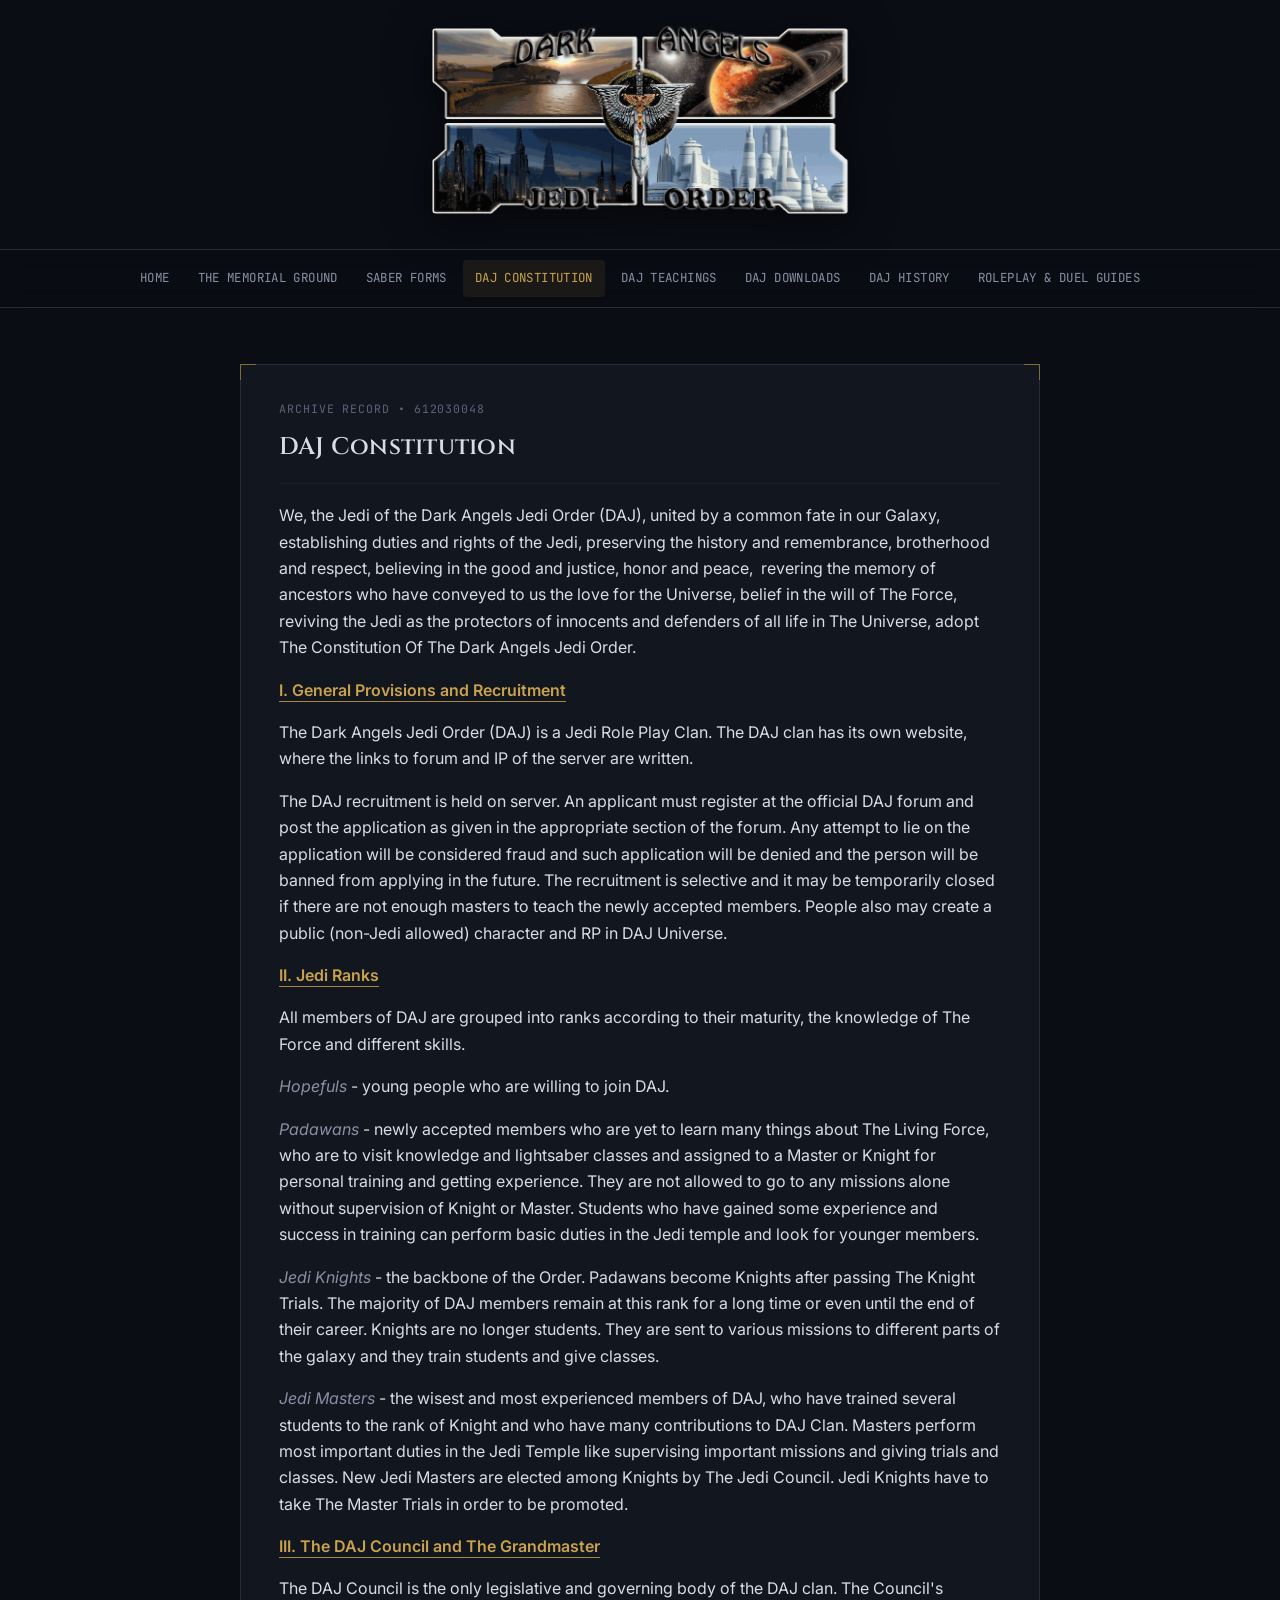
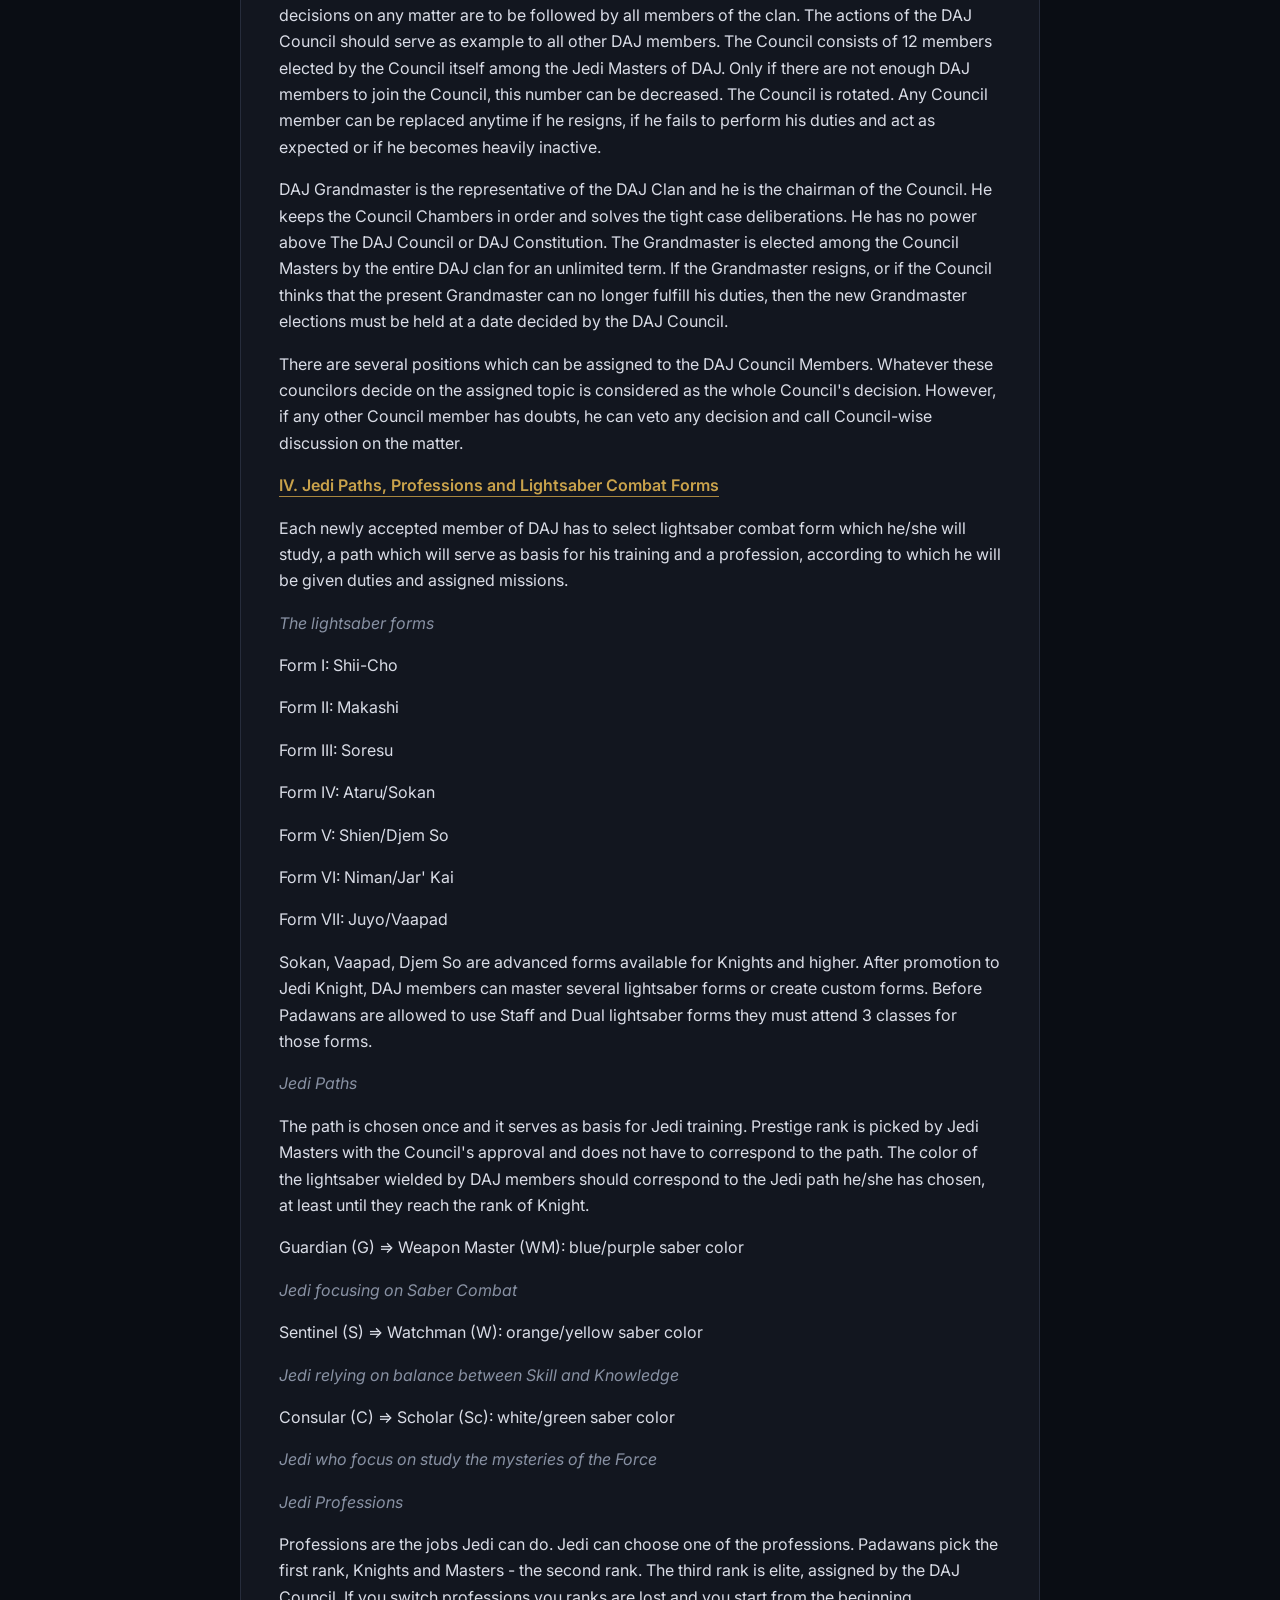
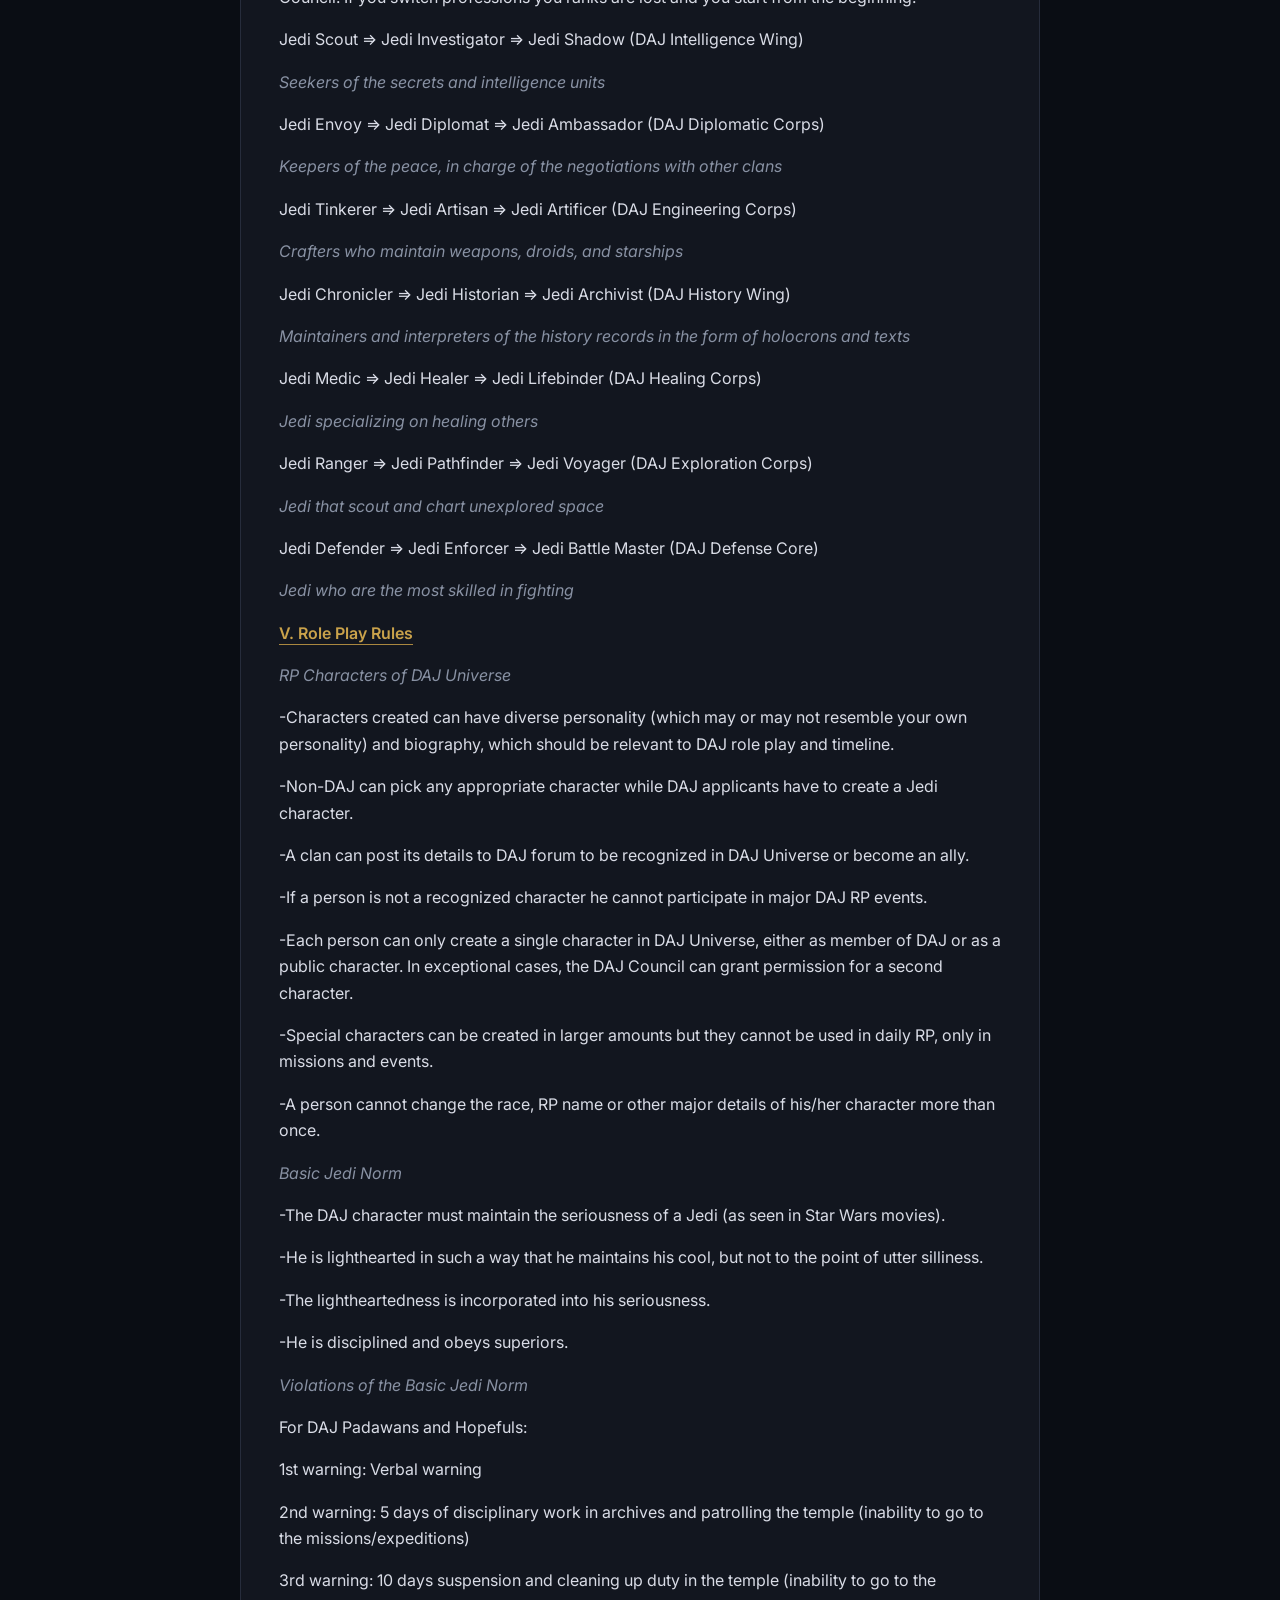
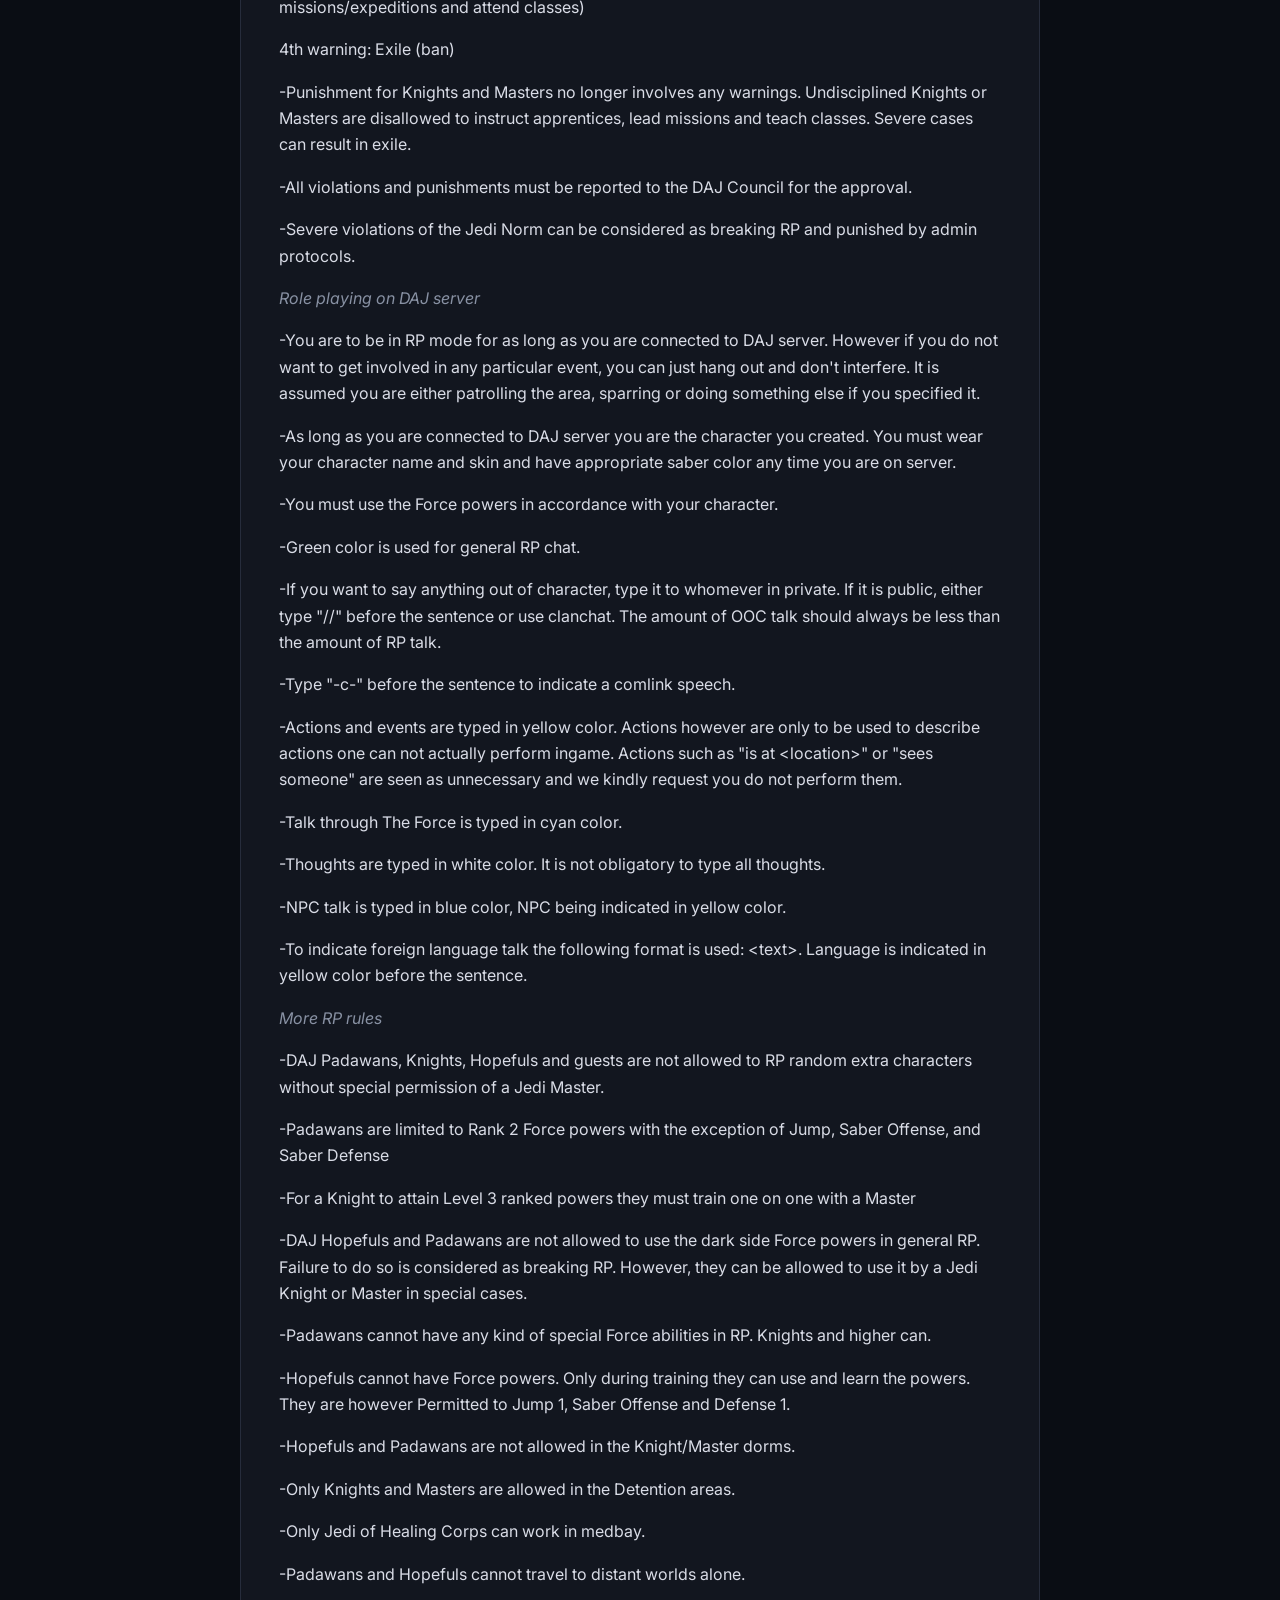
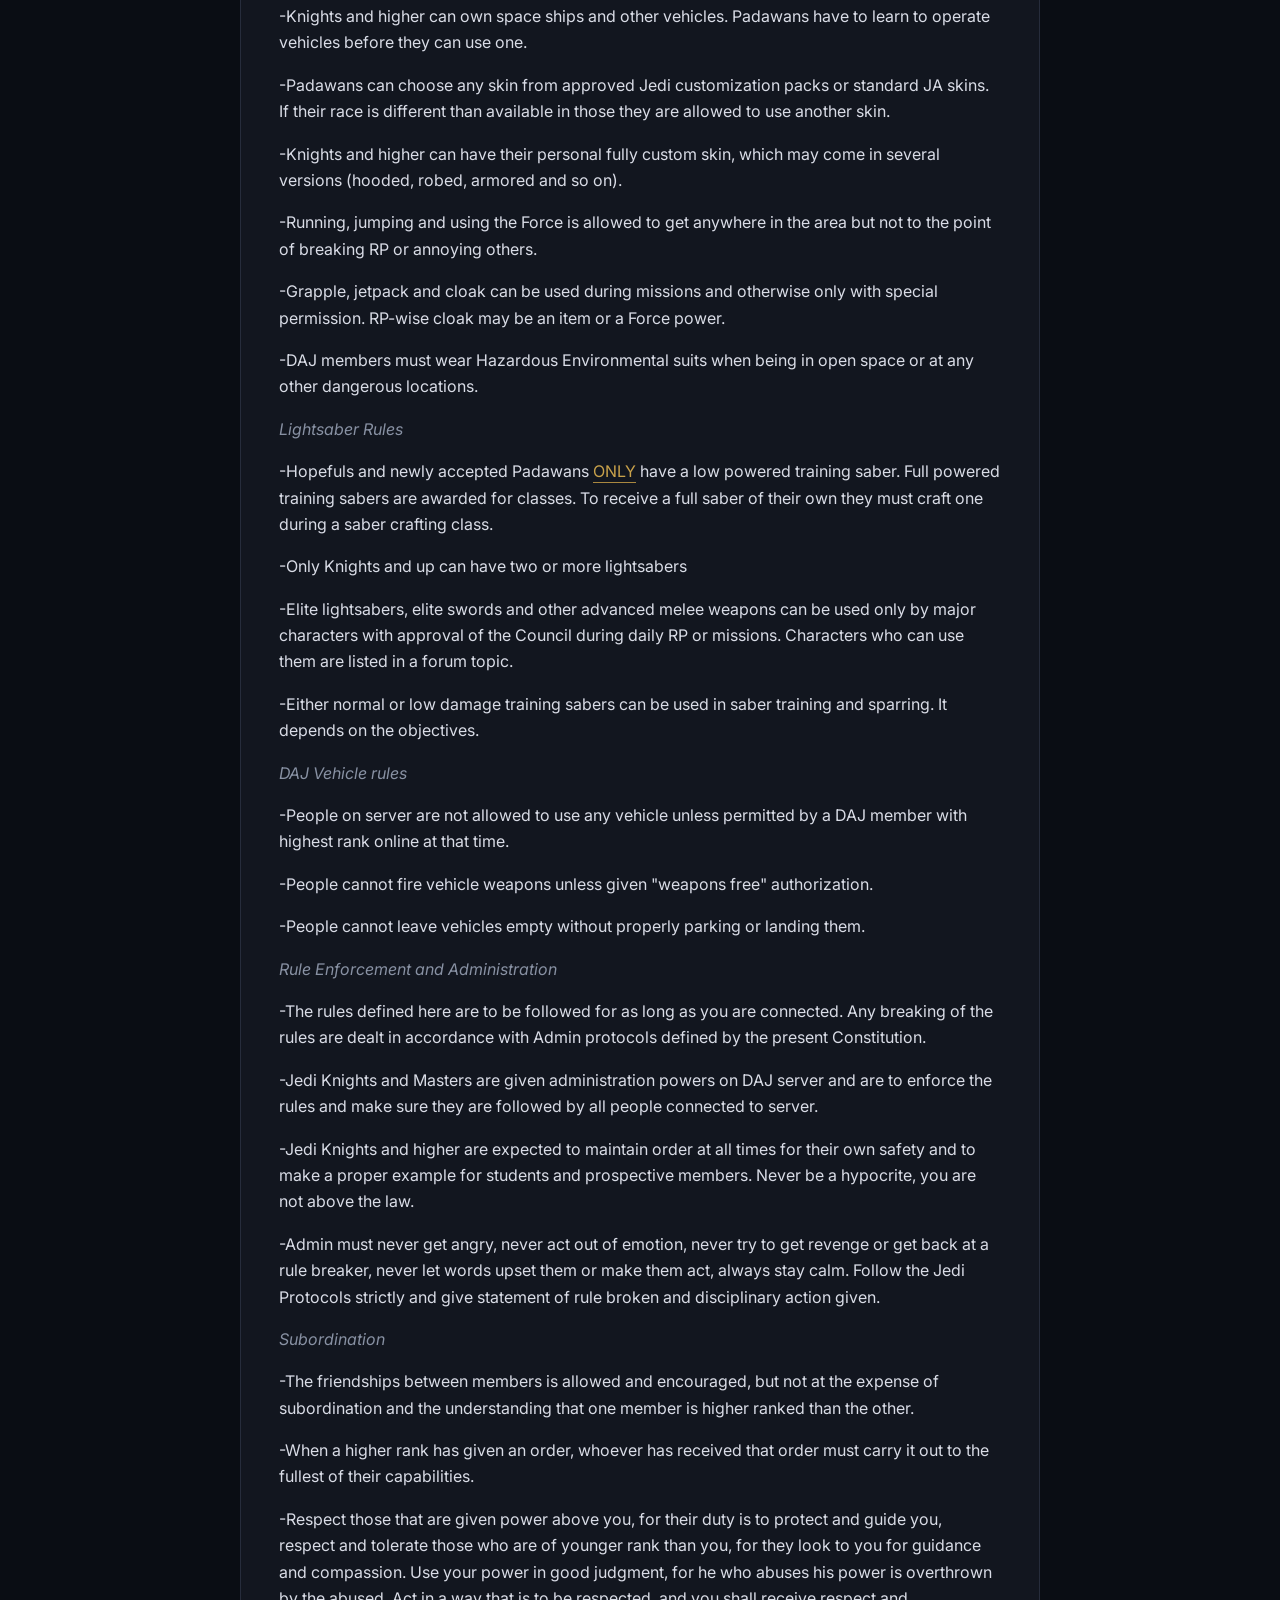
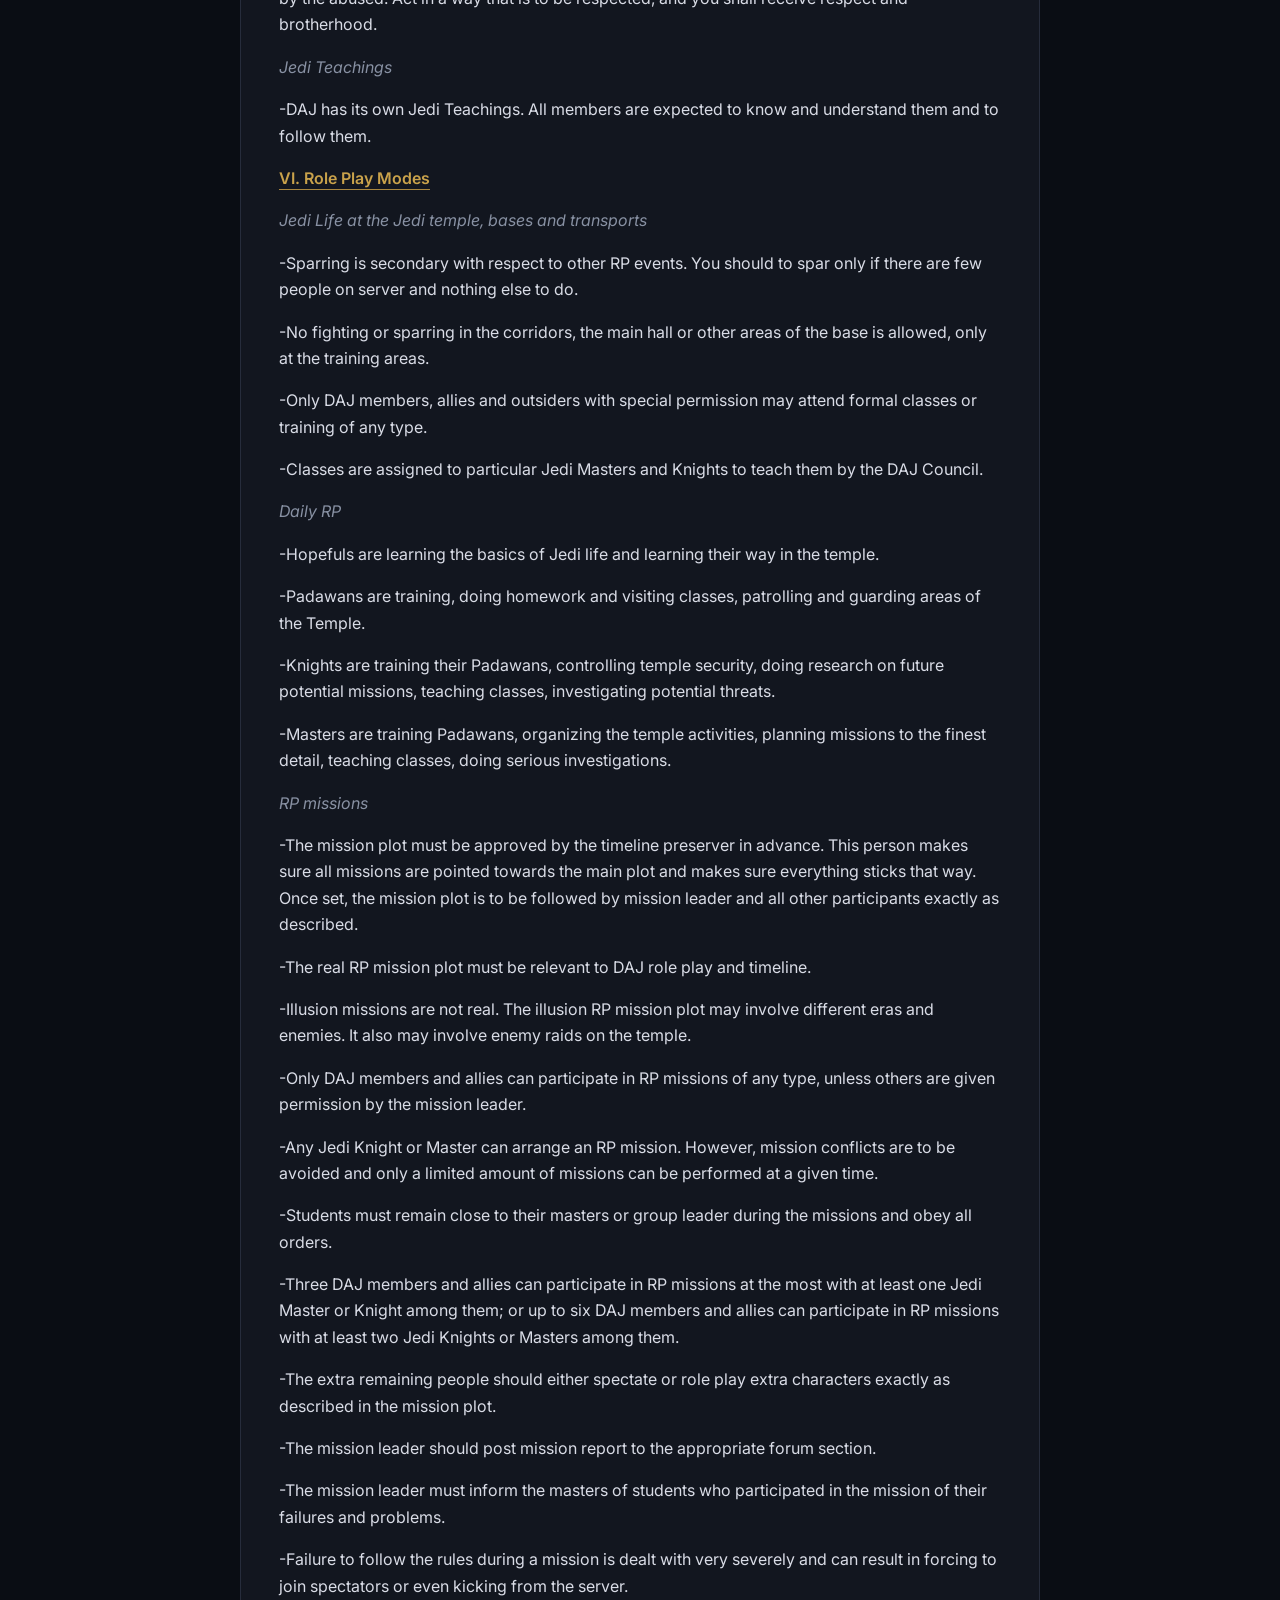
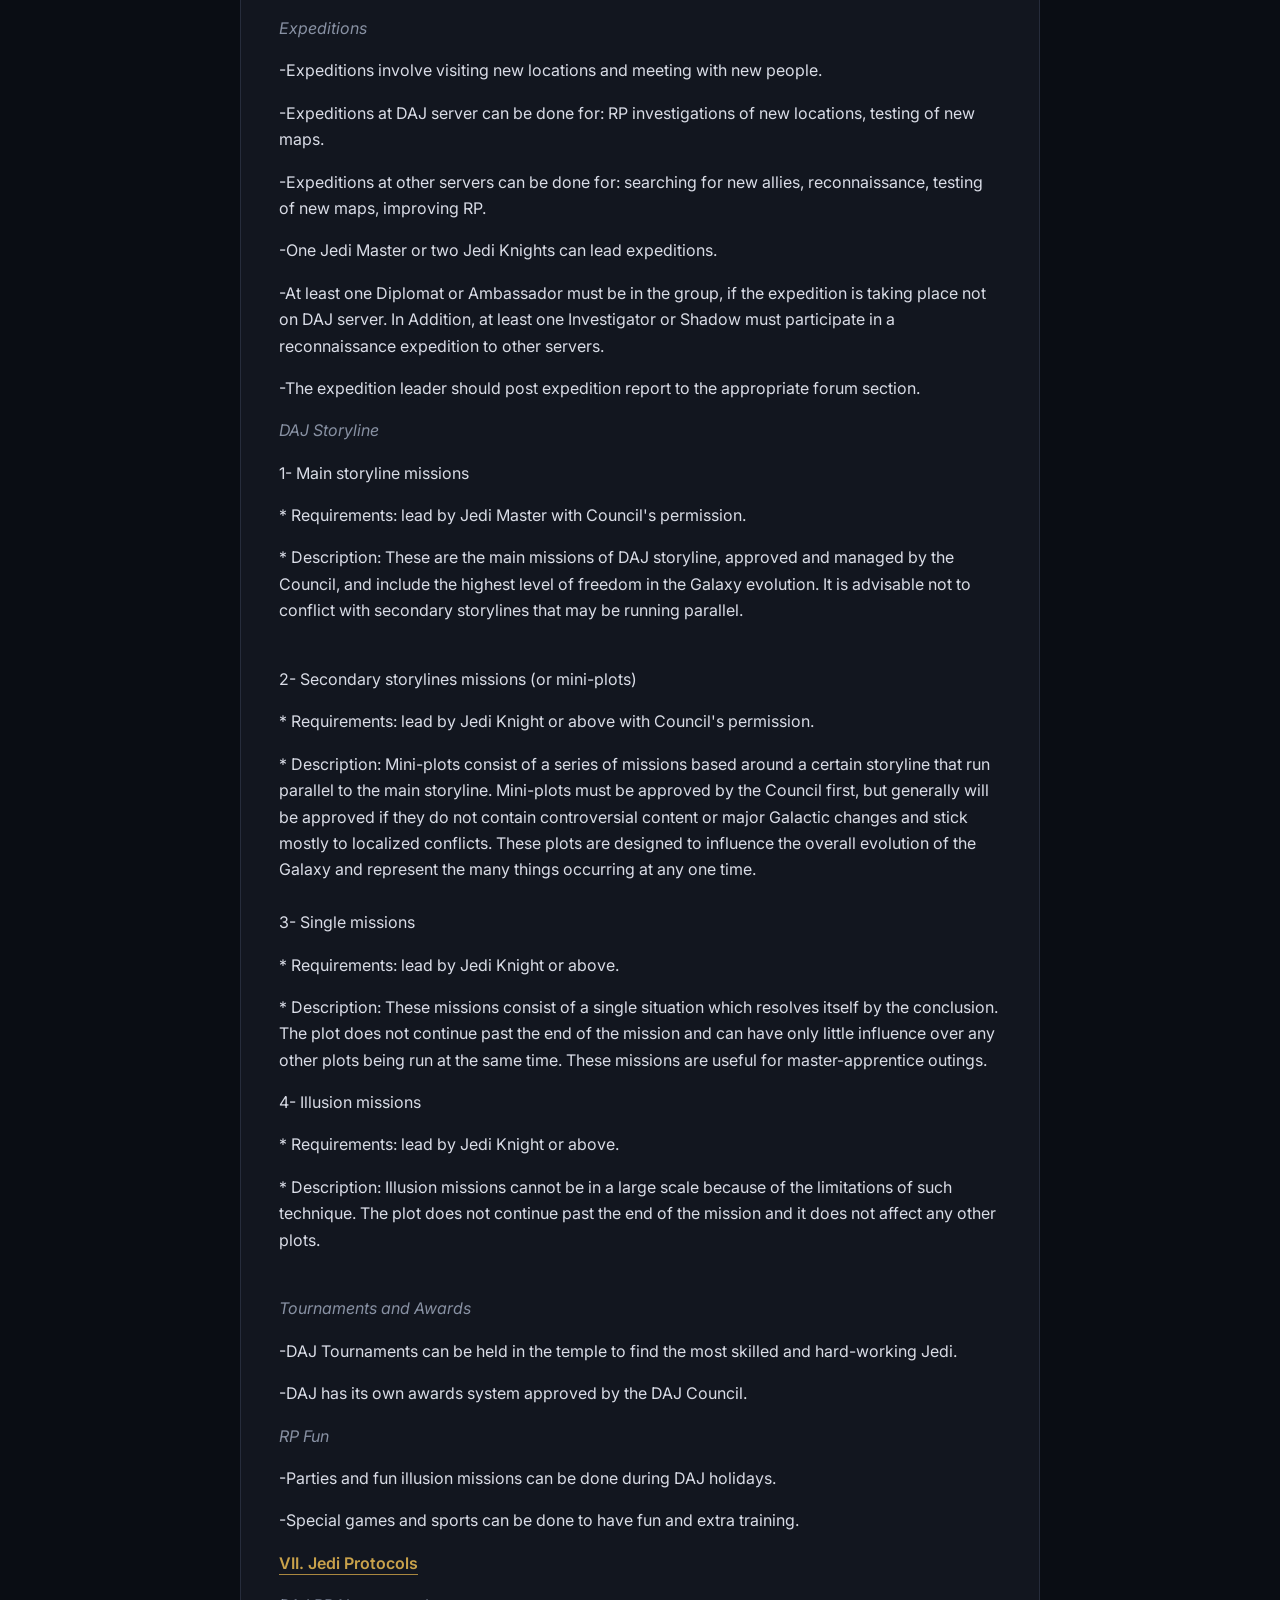
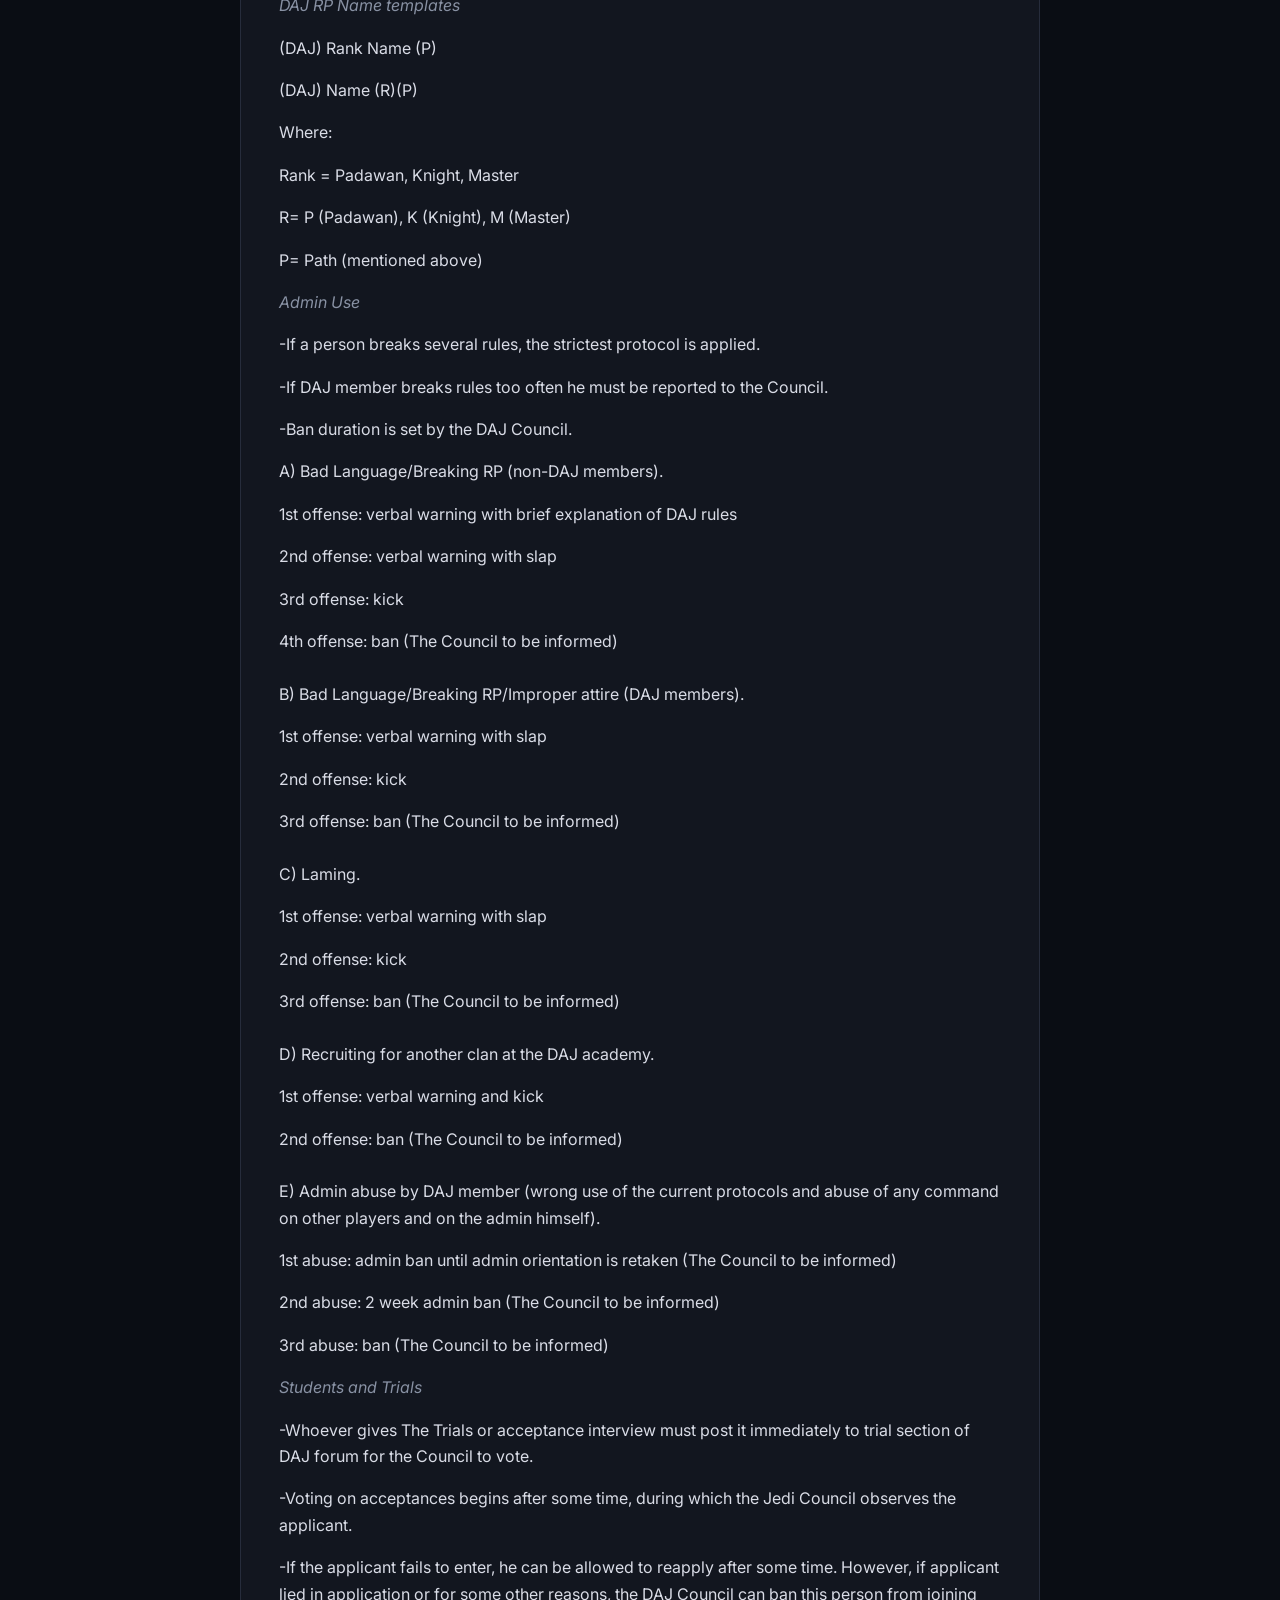
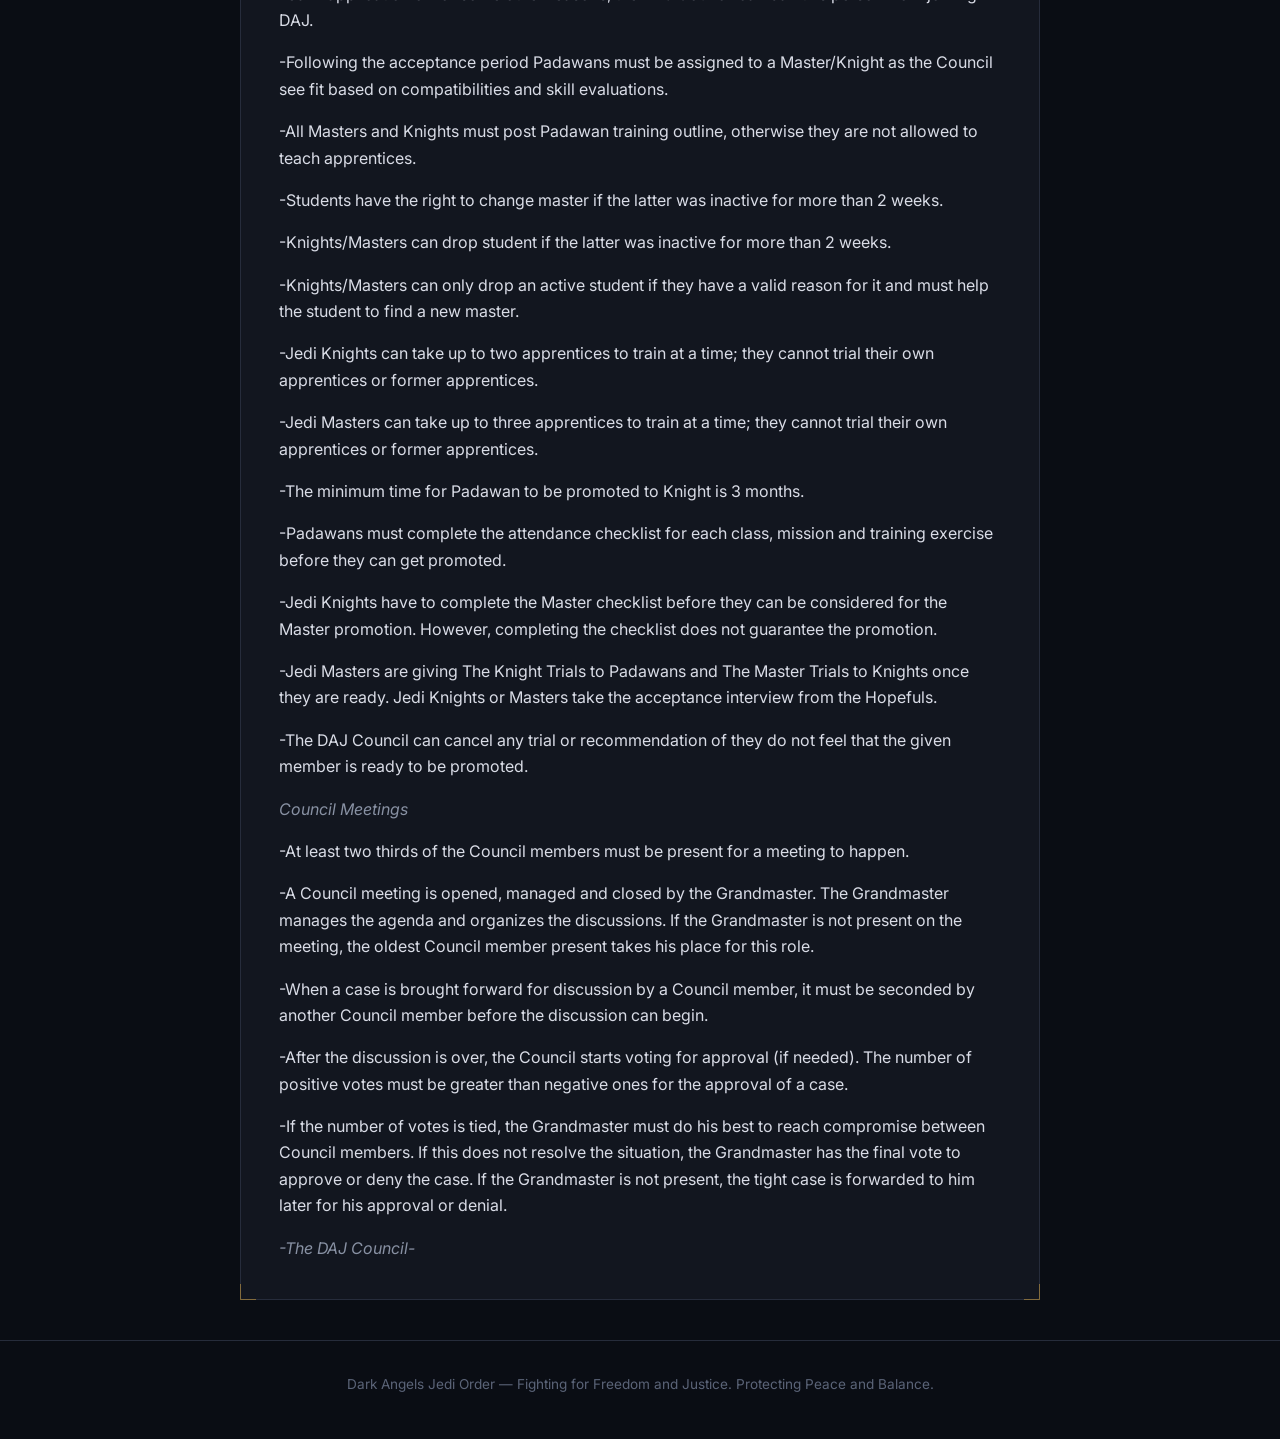
==== daj-constitution.html @ 4df0f17f "Jedi professions update" ====
<!DOCTYPE html>
<html lang="ru">
<head>
<meta charset="UTF-8">
<meta name="viewport" content="width=device-width, initial-scale=1.0">
<title>DAJ Constitution | Dark Angels Jedi Order</title>
<meta name="description" content="Dark Angels Jedi Order (DAJ) — Star Wars: Jedi Academy roleplay clan.">
<link rel="stylesheet" href="style.css">
<link rel="icon" href="data:,">
</head>
<body>
<div class="brand-bar">
    <div class="brand-inner">
        <a href="index.html" class="brand-link">
            <img src="assets/daj-logo.png" alt="Dark Angels Jedi Order" class="brand-logo">
        </a>
    </div>
</div>
<header class="site-header">
    <div class="header-inner">
        <a href="index.html" class="logo-compact">Dark Angels <span class="accent">Jedi Order</span></a>
        <button class="nav-toggle" aria-label="Open menu" onclick="document.querySelector('.main-nav').classList.toggle('open')">☰</button>
        <nav class="main-nav">
            <ul>
        <li><a href="index.html">Home</a></li>
        <li><a href="the-memorial-ground.html">The Memorial Ground</a></li>
        <li><a href="saber-forms.html">Saber Forms</a></li>
        <li><a href="daj-constitution.html" class="active">DAJ Constitution</a></li>
        <li><a href="daj-teachings.html">DAJ Teachings</a></li>
        <li><a href="daj-downloads.html">DAJ Downloads</a></li>
        <li><a href="daj-history.html">DAJ History</a></li>
        <li><a href="roleplay-and-duel-guides.html">Roleplay & Duel Guides</a></li>
            </ul>
        </nav>
    </div>
</header>

<main class="content">
    <div class="content-inner">
        <section class="panel" id="rec-612030048">
            <span class="panel-corner tl"></span><span class="panel-corner tr"></span>
            <span class="panel-corner bl"></span><span class="panel-corner br"></span>
            <p class="panel-eyebrow">Archive Record &#8226; 612030048</p>
            <h2>DAJ Constitution</h2>
            <div class="panel-body">
                <p>We, the Jedi of the Dark Angels Jedi Order (DAJ), united by a common fate in our Galaxy, establishing duties and rights of the Jedi, preserving the history and remembrance, brotherhood and respect, believing in the good and justice, honor and peace,  revering the memory of ancestors who have conveyed to us the love for the Universe, belief in the will of The Force, reviving the Jedi as the protectors of innocents and defenders of all life in The Universe, adopt The Constitution Of The Dark Angels Jedi Order.</p>  <p><b><u>I. General Provisions and Recruitment</u></b></p> <p>The Dark Angels Jedi Order (DAJ) is a Jedi Role Play Clan. The DAJ clan has its own website, where the links to forum and IP of the server are written.</p> <p>The DAJ recruitment is held on server. An applicant must register at the official DAJ forum and post the application as given in the appropriate section of the forum. Any attempt to lie on the application will be considered fraud and such application will be denied and the person will be banned from applying in the future. The recruitment is selective and it may be temporarily closed if there are not enough masters to teach the newly accepted members. People also may create a public (non-Jedi allowed) character and RP in DAJ Universe.</p>  <p><b><u>II. Jedi Ranks</u></b></p> <p>All members of DAJ are grouped into ranks according to their maturity, the knowledge of The Force and different skills.</p> <p><i>Hopefuls</i> - young people who are willing to join DAJ.</p> <p><i>Padawans</i> - newly accepted members who are yet to learn many things about The Living Force, who are to visit knowledge and lightsaber classes and assigned to a Master or Knight for personal training and getting experience. They are not allowed to go to any missions alone without supervision of Knight or Master. Students who have gained some experience and success in training can perform basic duties in the Jedi temple and look for younger members.</p> <p><i>Jedi Knights</i> - the backbone of the Order. Padawans become Knights after passing The Knight Trials. The majority of DAJ members remain at this rank for a long time or even until the end of their career. Knights are no longer students. They are sent to various missions to different parts of the galaxy and they train students and give classes.</p> <p><i>Jedi Masters </i> - the wisest and most experienced members of DAJ, who have trained several students to the rank of Knight and who have many contributions to DAJ Clan. Masters perform most important duties in the Jedi Temple like supervising important missions and giving trials and classes. New Jedi Masters are elected among Knights by The Jedi Council. Jedi Knights have to take The Master Trials in order to be promoted.</p>  <p><b><u>III. The DAJ Council and The Grandmaster</u></b></p> <p>The DAJ Council is the only legislative and governing body of the DAJ clan. The Council's decisions on any matter are to be followed by all members of the clan. The actions of the DAJ Council should serve as example to all other DAJ members. The Council consists of 12 members elected by the Council itself among the Jedi Masters of DAJ. Only if there are not enough DAJ members to join the Council, this number can be decreased. The Council is rotated. Any Council member can be replaced anytime if he resigns, if he fails to perform his duties and act as expected or if he becomes heavily inactive.</p> <p>DAJ Grandmaster is the representative of the DAJ Clan and he is the chairman of the Council. He keeps the Council Chambers in order and solves the tight case deliberations. He has no power above The DAJ Council or DAJ Constitution. The Grandmaster is elected among the Council Masters by the entire DAJ clan for an unlimited term. If the Grandmaster resigns, or if the Council thinks that the present Grandmaster can no longer fulfill his duties, then the new Grandmaster elections must be held at a date decided by the DAJ Council.</p> <p>There are several positions which can be assigned to the DAJ Council Members. Whatever these councilors decide on the assigned topic is considered as the whole Council's decision. However, if any other Council member has doubts, he can veto any decision and call Council-wise discussion on the matter.</p>  <p><b><u>IV. Jedi Paths, Professions and Lightsaber Combat Forms</u></b></p> <p>Each newly accepted member of DAJ has to select lightsaber combat form which he/she will study, a path which will serve as basis for his training and a profession, according to which he will be given duties and assigned missions.</p>  <p><i>The lightsaber forms</i></p> <p>Form I: Shii-Cho</p> <p>Form II: Makashi</p> <p>Form III: Soresu</p> <p>Form IV: Ataru/Sokan</p> <p>Form V: Shien/Djem So</p> <p>Form VI: Niman/Jar' Kai</p> <p>Form VII: Juyo/Vaapad</p>  <p>Sokan, Vaapad, Djem So are advanced forms available for Knights and higher. After promotion to Jedi Knight, DAJ members can master several lightsaber forms or create custom forms. Before Padawans are allowed to use Staff and Dual lightsaber forms they must attend 3 classes for those forms. </p>  <p><i>Jedi Paths</i></p> <p>The path is chosen once and it serves as basis for Jedi training. Prestige rank is picked by Jedi Masters with the Council's approval and does not have to correspond to the path. The color of the lightsaber wielded by DAJ members should correspond to the Jedi path he/she has chosen, at least until they reach the rank of Knight.</p>  <p>Guardian (G) =&gt; Weapon Master (WM): blue/purple saber color</p> <p><i>Jedi focusing on Saber Combat</i></p> <p>Sentinel (S) =&gt; Watchman (W): orange/yellow saber color</p> <p><i>Jedi relying on balance between Skill and Knowledge</i></p> <p>Consular (C) =&gt; Scholar (Sc): white/green saber color</p> <p><i>Jedi who focus on study the mysteries of the Force</i></p>  <p><i>Jedi Professions</i></p> <p>Professions are the jobs Jedi can do. Jedi can choose one of the professions. Padawans pick the first rank, Knights and Masters - the second rank. The third rank is elite, assigned by the DAJ Council. If you switch professions you ranks are lost and you start from the beginning.</p>  <p>Jedi Scout =&gt; Jedi Investigator =&gt; Jedi Shadow (DAJ Intelligence Wing)</p> <p><i>Seekers of the secrets and intelligence units</i></p> <p>Jedi Envoy =&gt; Jedi Diplomat =&gt; Jedi Ambassador (DAJ Diplomatic Corps)</p> <p><i>Keepers of the peace, in charge of the negotiations with other clans</i></p> <p>Jedi Tinkerer =&gt; Jedi Artisan =&gt; Jedi Artificer (DAJ Engineering Corps)</p> <p><i>Crafters who maintain weapons, droids, and starships</i></p> <p>Jedi Chronicler =&gt; Jedi Historian =&gt; Jedi Archivist (DAJ History Wing)</p> <p><i>Maintainers and interpreters of the history records in the form of holocrons and texts</i></p> <p>Jedi Medic =&gt; Jedi Healer =&gt; Jedi Lifebinder (DAJ Healing Corps)</p> <p><i>Jedi specializing on healing others</i></p> <p>Jedi Ranger =&gt; Jedi Pathfinder =&gt; Jedi Voyager (DAJ Exploration Corps)</p> <p><i>Jedi that scout and chart unexplored space</i></p> <p>Jedi Defender =&gt; Jedi Enforcer =&gt; Jedi Battle Master (DAJ Defense Core)</p> <p><i>Jedi who are the most skilled in fighting</i></p>  <p><b><u>V. Role Play Rules</u></b></p> <p><i>RP Characters of DAJ Universe</i></p> <p>-Characters created can have diverse personality (which may or may not resemble your own personality) and biography, which should be relevant to DAJ role play and timeline.</p> <p>-Non-DAJ can pick any appropriate character while DAJ applicants have to create a Jedi character.</p> <p>-A clan can post its details to DAJ forum to be recognized in DAJ Universe or become an ally.</p> <p>-If a person is not a recognized character he cannot participate in major DAJ RP events.</p> <p>-Each person can only create a single character in DAJ Universe, either as member of DAJ or as a public character. In exceptional cases, the DAJ Council can grant permission for a second character.</p> <p>-Special characters can be created in larger amounts but they cannot be used in daily RP, only in missions and events.</p> <p>-A person cannot change the race, RP name or other major details of his/her character more than once.</p>  <p><i>Basic Jedi Norm</i></p> <p>-The DAJ character must maintain the seriousness of a Jedi (as seen in Star Wars movies).</p> <p>-He is lighthearted in such a way that he maintains his cool, but not to the point of utter silliness.</p> <p>-The lightheartedness is incorporated into his seriousness.</p> <p>-He is disciplined and obeys superiors.</p>  <p><i>Violations of the Basic Jedi Norm</i></p>  <p>For DAJ Padawans and Hopefuls:</p> <p>1st warning: Verbal warning</p> <p>2nd warning: 5 days of disciplinary work in archives and patrolling the temple (inability to go to the missions/expeditions)</p> <p>3rd warning: 10 days suspension and cleaning up duty in the temple (inability to go to the missions/expeditions and attend classes)</p> <p>4th warning: Exile (ban)</p>  <p>-Punishment for Knights and Masters no longer involves any warnings. Undisciplined Knights or Masters are disallowed to instruct apprentices, lead missions and teach classes. Severe cases can result in exile.</p> <p>-All violations and punishments must be reported to the DAJ Council for the approval.</p> <p>-Severe violations of the Jedi Norm can be considered as breaking RP and punished by admin protocols.</p>  <p><i>Role playing on DAJ server</i></p> <p>-You are to be in RP mode for as long as you are connected to DAJ server. However if you do not want to get involved in any particular event, you can just hang out and don't interfere. It is assumed you are either patrolling the area, sparring or doing something else if you specified it.</p> <p>-As long as you are connected to DAJ server you are the character you created. You must wear your character name and skin and have appropriate saber color any time you are on server.</p> <p>-You must use the Force powers in accordance with your character.</p> <p>-Green color is used for general RP chat.</p> <p>-If you want to say anything out of character, type it to whomever in private. If it is public, either type "//" before the sentence or use clanchat. The amount of OOC talk should always be less than the amount of RP talk.</p> <p>-Type "-c-" before the sentence to indicate a comlink speech.</p> <p>-Actions and events are typed in yellow color. Actions however are only to be used to describe actions one can not actually perform ingame. Actions such as "is at &lt;location&gt;" or "sees someone" are seen as unnecessary and we kindly request you do not perform them. </p> <p>-Talk through The Force is typed in cyan color.</p> <p>-Thoughts are typed in white color. It is not obligatory to type all thoughts.</p> <p>-NPC talk is typed in blue color, NPC being indicated in yellow color.</p> <p>-To indicate foreign language talk the following format is used: &lt;text&gt;. Language is indicated in yellow color before the sentence.</p>  <p><i>More RP rules</i></p> <p>-DAJ Padawans, Knights, Hopefuls and guests are not allowed to RP random extra characters without special permission of a Jedi Master.</p><p>-Padawans are limited to Rank 2 Force powers with the exception of Jump, Saber Offense, and Saber Defense</p><p>-For a Knight to attain Level 3 ranked powers they must train one on one with a Master </p> <p>-DAJ Hopefuls and Padawans are not allowed to use the dark side Force powers in general RP. Failure to do so is considered as breaking RP. However, they can be allowed to use it by a Jedi Knight or Master in special cases.</p> <p>-Padawans cannot have any kind of special Force abilities in RP. Knights and higher can.</p> <p>-Hopefuls cannot have Force powers. Only during training they can use and learn the powers. They are however Permitted to Jump 1, Saber Offense and Defense 1. </p> <p>-Hopefuls and Padawans are not allowed in the Knight/Master dorms.</p> <p>-Only Knights and Masters are allowed in the Detention areas.</p> <p>-Only Jedi of Healing Corps can work in medbay.</p> <p>-Padawans and Hopefuls cannot travel to distant worlds alone.</p> <p>-Knights and higher can own space ships and other vehicles. Padawans have to learn to operate vehicles before they can use one.</p> <p>-Padawans can choose any skin from approved Jedi customization packs or standard JA skins. If their race is different than available in those they are allowed to use another skin.</p> <p>-Knights and higher can have their personal fully custom skin, which may come in several versions (hooded, robed, armored and so on).</p> <p>-Running, jumping and using the Force is allowed to get anywhere in the area but not to the point of breaking RP or annoying others.</p> <p>-Grapple, jetpack and cloak can be used during missions and otherwise only with special permission. RP-wise cloak may be an item or a Force power.</p> <p>-DAJ members must wear Hazardous Environmental suits when being in open space or at any other dangerous locations.</p>  <p><i>Lightsaber Rules</i></p> <p>-Hopefuls and newly accepted Padawans <u>ONLY</u> have a low powered training saber. Full powered training sabers are awarded for classes. To receive a full saber of their own they must craft one during a saber crafting class.<u> </u></p> <p>-Only Knights and up can have two or more lightsabers</p> <p>-Elite lightsabers, elite swords and other advanced melee weapons can be used only by major characters with approval of the Council during daily RP or missions. Characters who can use them are listed in a forum topic.</p> <p>-Either normal or low damage training sabers can be used in saber training and sparring. It depends on the objectives.</p>  <p><i>DAJ Vehicle rules</i></p> <p>-People on server are not allowed to use any vehicle unless permitted by a DAJ member with highest rank online at that time.</p> <p>-People cannot fire vehicle weapons unless given "weapons free" authorization.</p> <p>-People cannot leave vehicles empty without properly parking or landing them.</p>  <p><i>Rule Enforcement and Administration</i></p> <p>-The rules defined here are to be followed for as long as you are connected. Any breaking of the rules are dealt in accordance with Admin protocols defined by the present Constitution.</p> <p>-Jedi Knights and Masters are given administration powers on DAJ server and are to enforce the rules and make sure they are followed by all people connected to server.</p> <p>-Jedi Knights and higher are expected to maintain order at all times for their own safety and to make a proper example for students and prospective members. Never be a hypocrite, you are not above the law.</p> <p>-Admin must never get angry, never act out of emotion, never try to get revenge or get back at a rule breaker, never let words upset them or make them act, always stay calm. Follow the Jedi Protocols strictly and give statement of rule broken and disciplinary action given.</p>  <p><i>Subordination</i></p> <p>-The friendships between members is allowed and encouraged, but not at the expense of subordination and the understanding that one member is higher ranked than the other.</p> <p>-When a higher rank has given an order, whoever has received that order must carry it out to the fullest of their capabilities.</p> <p>-Respect those that are given power above you, for their duty is to protect and guide you, respect and tolerate those who are of younger rank than you, for they look to you for guidance and compassion. Use your power in good judgment, for he who abuses his power is overthrown by the abused. Act in a way that is to be respected, and you shall receive respect and brotherhood.</p>  <p><i>Jedi Teachings</i></p> <p>-DAJ has its own Jedi Teachings. All members are expected to know and understand them and to follow them.</p>  <p><b><u>VI. Role Play Modes</u></b></p> <p><i>Jedi Life at the Jedi temple, bases and transports</i></p> <p>-Sparring is secondary with respect to other RP events. You should to spar only if there are few people on server and nothing else to do.</p> <p>-No fighting or sparring in the corridors, the main hall or other areas of the base is allowed, only at the training areas.</p> <p>-Only DAJ members, allies and outsiders with special permission may attend formal classes or training of any type.</p> <p>-Classes are assigned to particular Jedi Masters and Knights to teach them by the DAJ Council.</p>  <p><i>Daily RP</i></p> <p>-Hopefuls are learning the basics of Jedi life and learning their way in the temple.</p> <p>-Padawans are training, doing homework and visiting classes, patrolling and guarding areas of the Temple.</p> <p>-Knights are training their Padawans, controlling temple security, doing research on future potential missions, teaching classes, investigating potential threats.</p> <p>-Masters are training Padawans, organizing the temple activities, planning missions to the finest detail, teaching classes, doing serious investigations.</p>  <p><i>RP missions</i></p> <p>-The mission plot must be approved by the timeline preserver in advance. This person makes sure all missions are pointed towards the main plot and makes sure everything sticks that way. Once set, the mission plot is to be followed by mission leader and all other participants exactly as described.</p> <p>-The real RP mission plot must be relevant to DAJ role play and timeline.</p> <p>-Illusion missions are not real. The illusion RP mission plot may involve different eras and enemies. It also may involve enemy raids on the temple.</p> <p>-Only DAJ members and allies can participate in RP missions of any type, unless others are given permission by the mission leader.</p> <p>-Any Jedi Knight or Master can arrange an RP mission. However, mission conflicts are to be avoided and only a limited amount of missions can be performed at a given time.</p> <p>-Students must remain close to their masters or group leader during the missions and obey all orders.</p> <p>-Three DAJ members and allies can participate in RP missions at the most with at least one Jedi Master or Knight among them; or up to six DAJ members and allies can participate in RP missions with at least two Jedi Knights or Masters among them.</p> <p>-The extra remaining people should either spectate or role play extra characters exactly as described in the mission plot.</p> <p>-The mission leader should post mission report to the appropriate forum section.</p> <p>-The mission leader must inform the masters of students who participated in the mission of their failures and problems.</p> <p>-Failure to follow the rules during a mission is dealt with very severely and can result in forcing to join spectators or even kicking from the server.</p>  <p><i>Expeditions</i></p> <p>-Expeditions involve visiting new locations and meeting with new people.</p> <p>-Expeditions at DAJ server can be done for: RP investigations of new locations, testing of new maps.</p> <p>-Expeditions at other servers can be done for: searching for new allies, reconnaissance, testing of new maps, improving RP.</p> <p>-One Jedi Master or two Jedi Knights can lead expeditions.</p> <p>-At least one Diplomat or Ambassador must be in the group, if the expedition is taking place not on DAJ server. In Addition, at least one Investigator or Shadow must participate in a reconnaissance expedition to other servers.</p> <p>-The expedition leader should post expedition report to the appropriate forum section.</p>  <p><i>DAJ Storyline</i></p> <p>1- Main storyline missions</p> <p>* Requirements: lead by Jedi Master with Council's permission.</p> <p>* Description: These are the main missions of DAJ storyline, approved and managed by the Council, and include the highest level of freedom in the Galaxy evolution. It is advisable not to conflict with secondary storylines that may be running parallel.</p> <p> <br/> 2- Secondary storylines missions (or mini-plots)</p> <p>* Requirements: lead by Jedi Knight or above with Council's permission.</p> <p>* Description: Mini-plots consist of a series of missions based around a certain storyline that run parallel to the main storyline. Mini-plots must be approved by the Council first, but generally will be approved if they do not contain controversial content or major Galactic changes and stick mostly to localized conflicts. These plots are designed to influence the overall evolution of the Galaxy and represent the many things occurring at any one time.<br/> <br/> 3- Single missions</p> <p>* Requirements: lead by Jedi Knight or above.</p> <p>* Description: These missions consist of a single situation which resolves itself by the conclusion. The plot does not continue past the end of the mission and can have only little influence over any other plots being run at the same time. These missions are useful for master-apprentice outings.</p>  <p>4- Illusion missions</p> <p>* Requirements: lead by Jedi Knight or above.</p> <p>* Description: Illusion missions cannot be in a large scale because of the limitations of such technique. The plot does not continue past the end of the mission and it does not affect any other plots.<br/> <br/> </p> <p><i>Tournaments and Awards</i></p> <p>-DAJ Tournaments can be held in the temple to find the most skilled and hard-working Jedi.</p> <p>-DAJ has its own awards system approved by the DAJ Council.</p>  <p><i>RP Fun</i></p> <p>-Parties and fun illusion missions can be done during DAJ holidays.</p> <p>-Special games and sports can be done to have fun and extra training.</p>  <p><b><u>VII. Jedi Protocols</u></b></p> <p><i>DAJ RP Name templates</i></p> <p>(DAJ) Rank Name (P)</p> <p>(DAJ) Name (R)(P)</p>  <p>Where:</p> <p>Rank = Padawan, Knight, Master</p> <p>R= P (Padawan), K (Knight), M (Master)</p> <p>P= Path (mentioned above)</p>  <p><i>Admin Use</i></p> <p>-If a person breaks several rules, the strictest protocol is applied.</p> <p>-If DAJ member breaks rules too often he must be reported to the Council.</p> <p>-Ban duration is set by the DAJ Council.</p>  <p>A) Bad Language/Breaking RP (non-DAJ members).</p> <p>1st offense: verbal warning with brief explanation of DAJ rules</p> <p>2nd offense: verbal warning with slap</p> <p>3rd offense: kick</p> <p>4th offense: ban (The Council to be informed) <br/> <br/> B) Bad Language/Breaking RP/Improper attire (DAJ members).</p> <p>1st offense: verbal warning with slap</p> <p>2nd offense: kick</p> <p>3rd offense: ban (The Council to be informed) <br/> <br/> C) Laming.</p> <p>1st offense: verbal warning with slap</p> <p>2nd offense: kick</p> <p>3rd offense: ban (The Council to be informed) <br/> <br/> D) Recruiting for another clan at the DAJ academy.</p> <p>1st offense: verbal warning and kick</p> <p>2nd offense: ban (The Council to be informed) <br/> <br/> E) Admin abuse by DAJ member (wrong use of the current protocols and abuse of any command on other players and on the admin himself).</p> <p>1st abuse: admin ban until admin orientation is retaken (The Council to be informed)</p> <p>2nd abuse: 2 week admin ban (The Council to be informed)</p> <p>3rd abuse: ban (The Council to be informed)</p>  <p><i>Students and Trials</i></p> <p>-Whoever gives The Trials or acceptance interview must post it immediately to trial section of DAJ forum for the Council to vote.</p> <p>-Voting on acceptances begins after some time, during which the Jedi Council observes the applicant.</p> <p>-If the applicant fails to enter, he can be allowed to reapply after some time. However, if applicant lied in application or for some other reasons, the DAJ Council can ban this person from joining DAJ.</p> <p>-Following the acceptance period Padawans must be assigned to a Master/Knight as the Council see fit based on compatibilities and skill evaluations.</p> <p>-All Masters and Knights must post Padawan training outline, otherwise they are not allowed to teach apprentices.</p> <p>-Students have the right to change master if the latter was inactive for more than 2 weeks.</p> <p>-Knights/Masters can drop student if the latter was inactive for more than 2 weeks.</p> <p>-Knights/Masters can only drop an active student if they have a valid reason for it and must help the student to find a new master.</p> <p>-Jedi Knights can take up to two apprentices to train at a time; they cannot trial their own apprentices or former apprentices.</p> <p>-Jedi Masters can take up to three apprentices to train at a time; they cannot trial their own apprentices or former apprentices.</p> <p>-The minimum time for Padawan to be promoted to Knight is 3 months.</p> <p>-Padawans must complete the attendance checklist for each class, mission and training exercise before they can get promoted.</p> <p>-Jedi Knights have to complete the Master checklist before they can be considered for the Master promotion. However, completing the checklist does not guarantee the promotion.</p> <p>-Jedi Masters are giving The Knight Trials to Padawans and The Master Trials to Knights once they are ready. Jedi Knights or Masters take the acceptance interview from the Hopefuls.</p> <p>-The DAJ Council can cancel any trial or recommendation of they do not feel that the given member is ready to be promoted.</p>  <p><i>Council Meetings</i></p> <p>-At least two thirds of the Council members must be present for a meeting to happen.</p> <p>-A Council meeting is opened, managed and closed by the Grandmaster. The Grandmaster manages the agenda and organizes the discussions. If the Grandmaster is not present on the meeting, the oldest Council member present takes his place for this role.</p> <p>-When a case is brought forward for discussion by a Council member, it must be seconded by another Council member before the discussion can begin.</p> <p>-After the discussion is over, the Council starts voting for approval (if needed). The number of positive votes must be greater than negative ones for the approval of a case.</p> <p>-If the number of votes is tied, the Grandmaster must do his best to reach compromise between Council members. If this does not resolve the situation, the Grandmaster has the final vote to approve or deny the case. If the Grandmaster is not present, the tight case is forwarded to him later for his approval or denial.</p>  <p><i>-The DAJ Council-</i></p>
            </div>
        </section>

    </div>
</main>

<footer class="site-footer">
    <p>Dark Angels Jedi Order &mdash; Fighting for Freedom and Justice. Protecting Peace and Balance.</p>
</footer>
</body>
</html>
---- style.css ----
/* ==========================================================================
   Dark Angels Jedi Order — restored archive
   Design: "Jedi temple holocron record" — deep obsidian/blue background,
   inscribed gold display type, lightsaber-blue accents, corner-bracket
   panels that read like retrieved archive entries.
   ========================================================================== */

@import url('https://fonts.googleapis.com/css2?family=Cinzel:wght@500;600;700&family=Inter:wght@400;500;600&family=JetBrains+Mono:wght@400;500&display=swap');

:root {
  --bg:          #0a0d14;
  --bg-raised:   #11151f;
  --bg-panel:    #12161f;
  --line:        #262c3b;
  --line-soft:   #1a1f2b;
  --text:        #d9dce6;
  --text-dim:    #8891a3;
  --text-faint:  #5b6478;
  --gold:        #c9a24b;
  --gold-soft:   #a9873f;
  --blue:        #5b95d6;
  --blue-glow:   rgba(91, 149, 214, 0.35);
  --max-w:       800px;
}

* { box-sizing: border-box; }

@media (prefers-reduced-motion: reduce) {
  * { animation-duration: 0.001ms !important; transition-duration: 0.001ms !important; }
}

html { scroll-behavior: smooth; }

body {
  margin: 0;
  background:
    radial-gradient(ellipse 900px 500px at 50% -10%, rgba(91,149,214,0.10), transparent 60%),
    var(--bg);
  color: var(--text);
  font-family: 'Inter', -apple-system, BlinkMacSystemFont, sans-serif;
  font-size: 16px;
  line-height: 1.65;
  -webkit-font-smoothing: antialiased;
}

a { color: var(--blue); text-decoration: none; }
a:hover { text-decoration: underline; }
a:focus-visible, button:focus-visible {
  outline: 2px solid var(--blue);
  outline-offset: 2px;
}

/* ---------- Brand banner ---------- */

.brand-bar {
  background: var(--bg);
  border-bottom: 1px solid var(--line);
  padding: 26px 24px;
  text-align: center;
}
.brand-link { display: inline-block; }
.brand-logo {
  width: min(420px, 82vw);
  height: auto;
  display: block;
  filter: drop-shadow(0 8px 22px rgba(0, 0, 0, 0.55));
}

/* ---------- Header (sticky nav) ---------- */

.site-header {
  position: sticky;
  top: 0;
  z-index: 20;
  background: rgba(10, 13, 20, 0.92);
  backdrop-filter: blur(10px);
  border-bottom: 1px solid var(--line);
}

.header-inner {
  max-width: 1080px;
  margin: 0 auto;
  padding: 0 24px;
  min-height: 54px;
  display: flex;
  align-items: center;
  justify-content: center;
  gap: 24px;
  flex-wrap: wrap;
}

.logo-compact {
  display: none;
  color: var(--text);
  font-family: 'Cinzel', serif;
  font-weight: 600;
  font-size: 1rem;
  letter-spacing: 0.02em;
  margin-right: auto;
}
.logo-compact:hover { text-decoration: none; }
.accent { color: var(--gold); }

.nav-toggle {
  display: none;
  background: none;
  border: 1px solid var(--line);
  color: var(--text);
  font-size: 1.1rem;
  padding: 6px 12px;
  border-radius: 4px;
  cursor: pointer;
}

.main-nav ul {
  list-style: none;
  display: flex;
  flex-wrap: wrap;
  justify-content: center;
  gap: 4px;
  margin: 0;
  padding: 10px 0;
}

.main-nav a {
  display: inline-block;
  color: var(--text-dim);
  font-family: 'JetBrains Mono', monospace;
  font-size: 0.78rem;
  letter-spacing: 0.03em;
  text-transform: uppercase;
  padding: 8px 12px;
  border-radius: 4px;
  transition: color 0.15s ease, background 0.15s ease;
}
.main-nav a:hover {
  color: var(--text);
  background: var(--bg-raised);
  text-decoration: none;
}
.main-nav a.active {
  color: var(--gold);
  background: rgba(201, 162, 75, 0.09);
}

/* ---------- Layout ---------- */

.content { padding: 56px 24px 40px; }
.content-inner {
  max-width: var(--max-w);
  margin: 0 auto;
  display: flex;
  flex-direction: column;
  gap: 28px;
}

/* ---------- Panels (archive record cards) ---------- */

.panel {
  position: relative;
  background: var(--bg-panel);
  border: 1px solid var(--line);
  padding: 34px 38px 38px;
  border-radius: 2px;
  overflow-wrap: break-word;
}

.panel-corner {
  position: absolute;
  width: 16px;
  height: 16px;
  border: 1.5px solid var(--gold-soft);
  opacity: 0.7;
}
.panel-corner.tl { top: -1px; left: -1px; border-right: none; border-bottom: none; }
.panel-corner.tr { top: -1px; right: -1px; border-left: none; border-bottom: none; }
.panel-corner.bl { bottom: -1px; left: -1px; border-right: none; border-top: none; }
.panel-corner.br { bottom: -1px; right: -1px; border-left: none; border-top: none; }

.panel-eyebrow {
  margin: 0 0 10px;
  font-family: 'JetBrains Mono', monospace;
  font-size: 0.72rem;
  letter-spacing: 0.08em;
  text-transform: uppercase;
  color: var(--text-faint);
}

.panel h2 {
  margin: 0 0 18px;
  font-family: 'Cinzel', serif;
  font-weight: 600;
  font-size: 1.5rem;
  letter-spacing: 0.01em;
  color: var(--text);
  border-bottom: 1px solid var(--line-soft);
  padding-bottom: 16px;
}

.panel-body p {
  margin: 0 0 1em;
  color: var(--text);
  overflow-wrap: break-word;
  word-break: break-word;
}
.panel-body p:last-child { margin-bottom: 0; }
.panel-body b, .panel-body strong { color: var(--gold); font-weight: 600; }
.panel-body u {
  text-decoration: none;
  color: var(--gold);
  border-bottom: 1px solid var(--gold-soft);
  padding-bottom: 1px;
}
.panel-body i, .panel-body em { color: var(--text-dim); }
.panel-body a {
  border-bottom: 1px dotted var(--blue-glow);
  overflow-wrap: break-word;
  word-break: break-word;
}

.video-wrap {
  position: relative;
  width: 100%;
  max-width: 560px;
  aspect-ratio: 560 / 315;
  margin: 4px 0 18px;
  border: 1px solid var(--line);
}
.video-wrap iframe {
  width: 100%;
  height: 100%;
  display: block;
}

.tree-figure {
  margin: 6px 0 20px;
  padding: 0;
}
.tree-scroll {
  overflow-x: auto;
  border: 1px solid var(--line);
  background: #12161f;
}
.tree-scroll a { border-bottom: none; display: inline-block; }
.tree-scroll img {
  display: block;
  width: 1100px;
  max-width: none;
  height: auto;
}
.tree-figure figcaption {
  margin-top: 10px;
  font-family: 'JetBrains Mono', monospace;
  font-size: 0.78rem;
  color: var(--text-faint);
}

/* ---------- Footer ---------- */

.site-footer {
  border-top: 1px solid var(--line);
  padding: 28px 24px 40px;
  text-align: center;
  color: var(--text-faint);
  font-size: 0.85rem;
}
.site-footer p { margin: 4px 0; }
.site-footer .small {
  font-family: 'JetBrains Mono', monospace;
  font-size: 0.72rem;
  letter-spacing: 0.02em;
}

/* ---------- Responsive ---------- */

@media (max-width: 760px) {
  .brand-bar { padding: 18px 20px; }
  .brand-logo { width: min(320px, 78vw); }
  .logo-compact { display: inline-block; }
  .nav-toggle { display: inline-block; }
  .header-inner { justify-content: space-between; }
  .main-nav {
    display: none;
    width: 100%;
    order: 3;
  }
  .main-nav.open { display: block; }
  .main-nav ul { flex-direction: column; align-items: flex-start; gap: 2px; padding: 4px 0 16px; }
  .panel { padding: 26px 20px 30px; }
  .panel h2 { font-size: 1.25rem; }
}
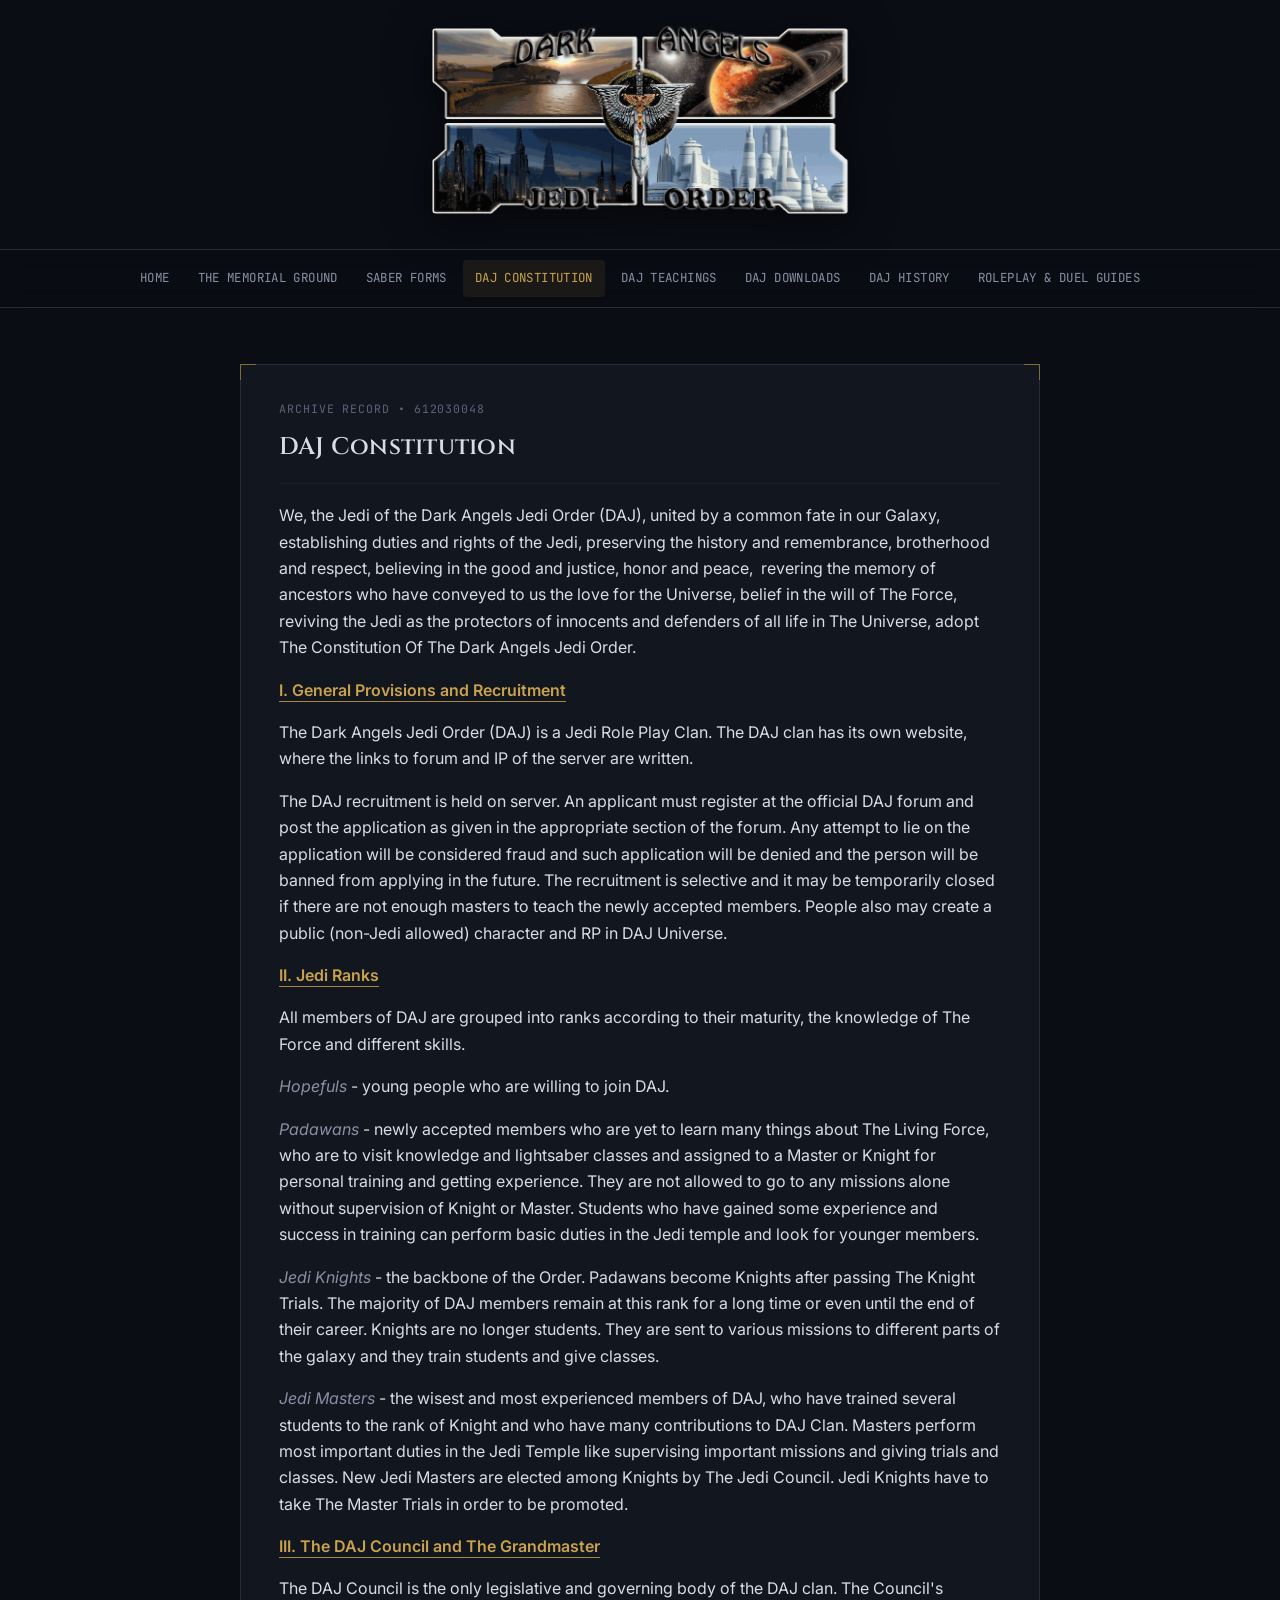
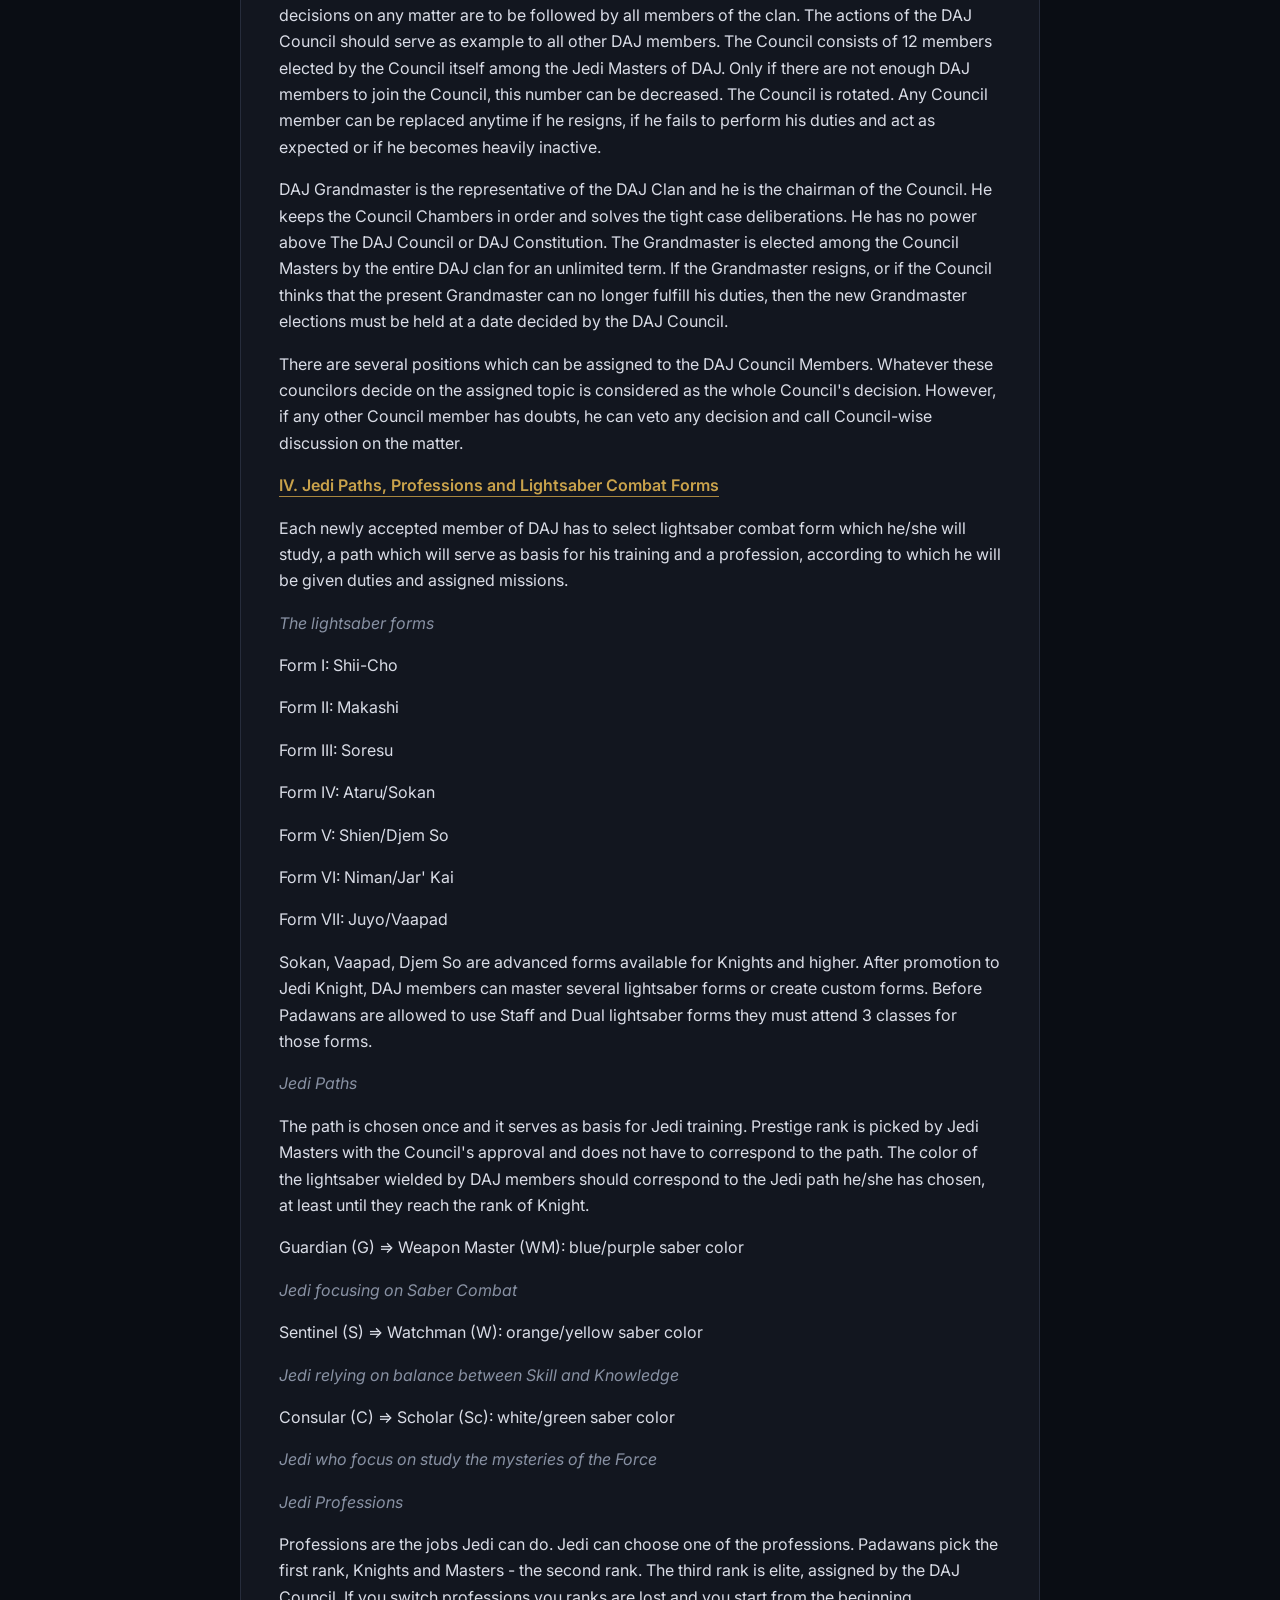
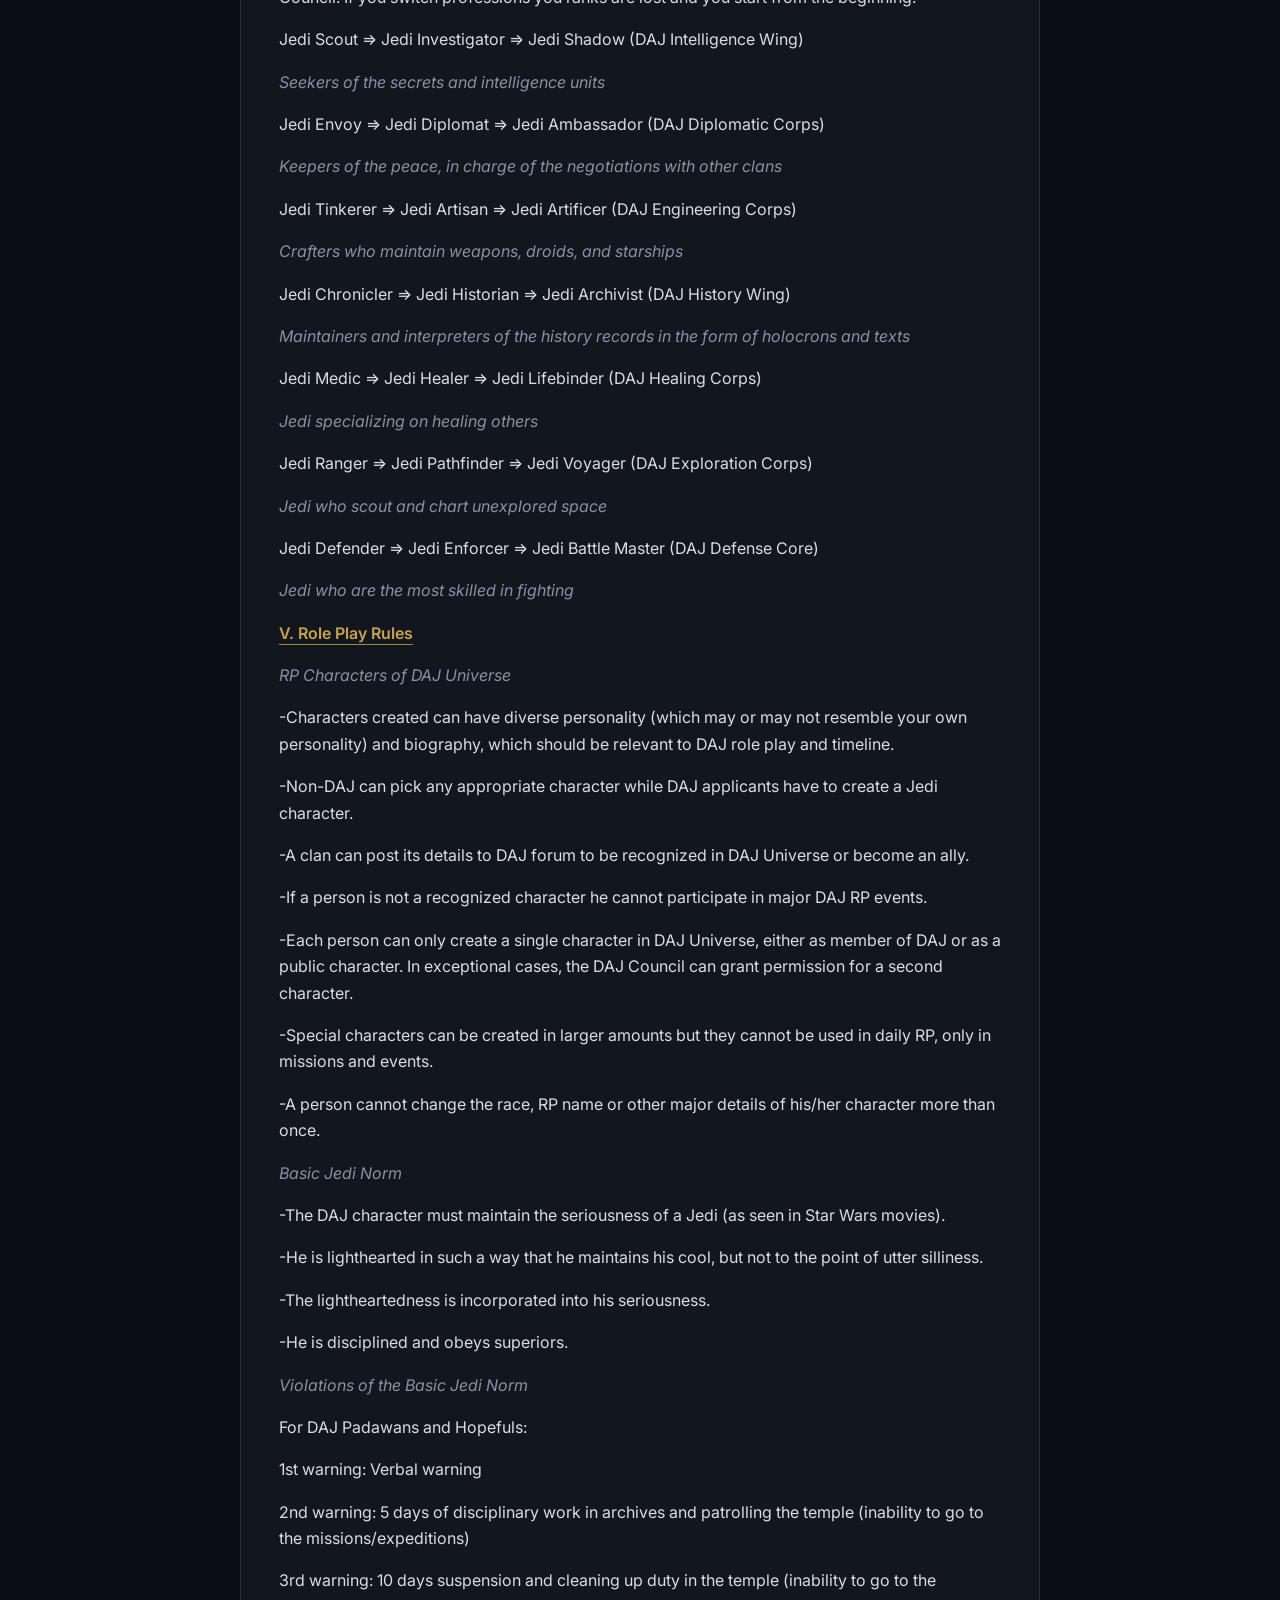
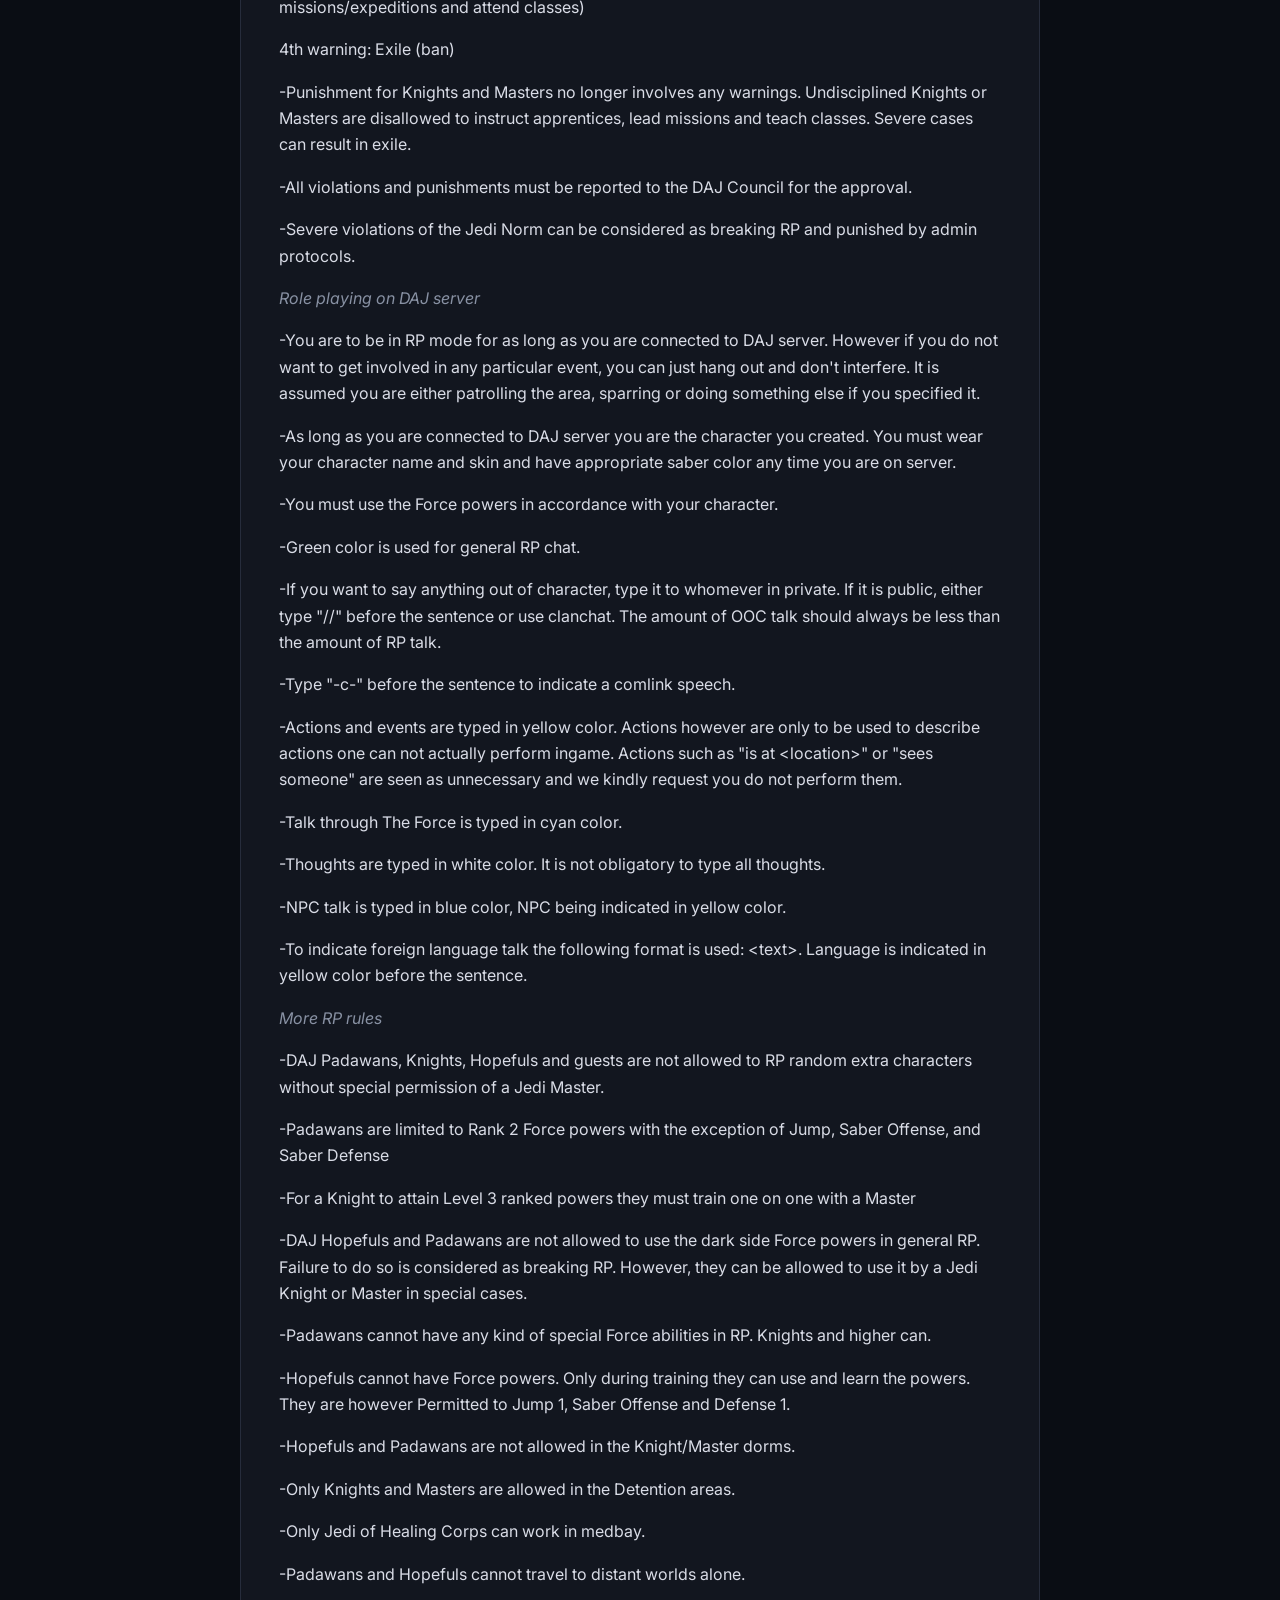
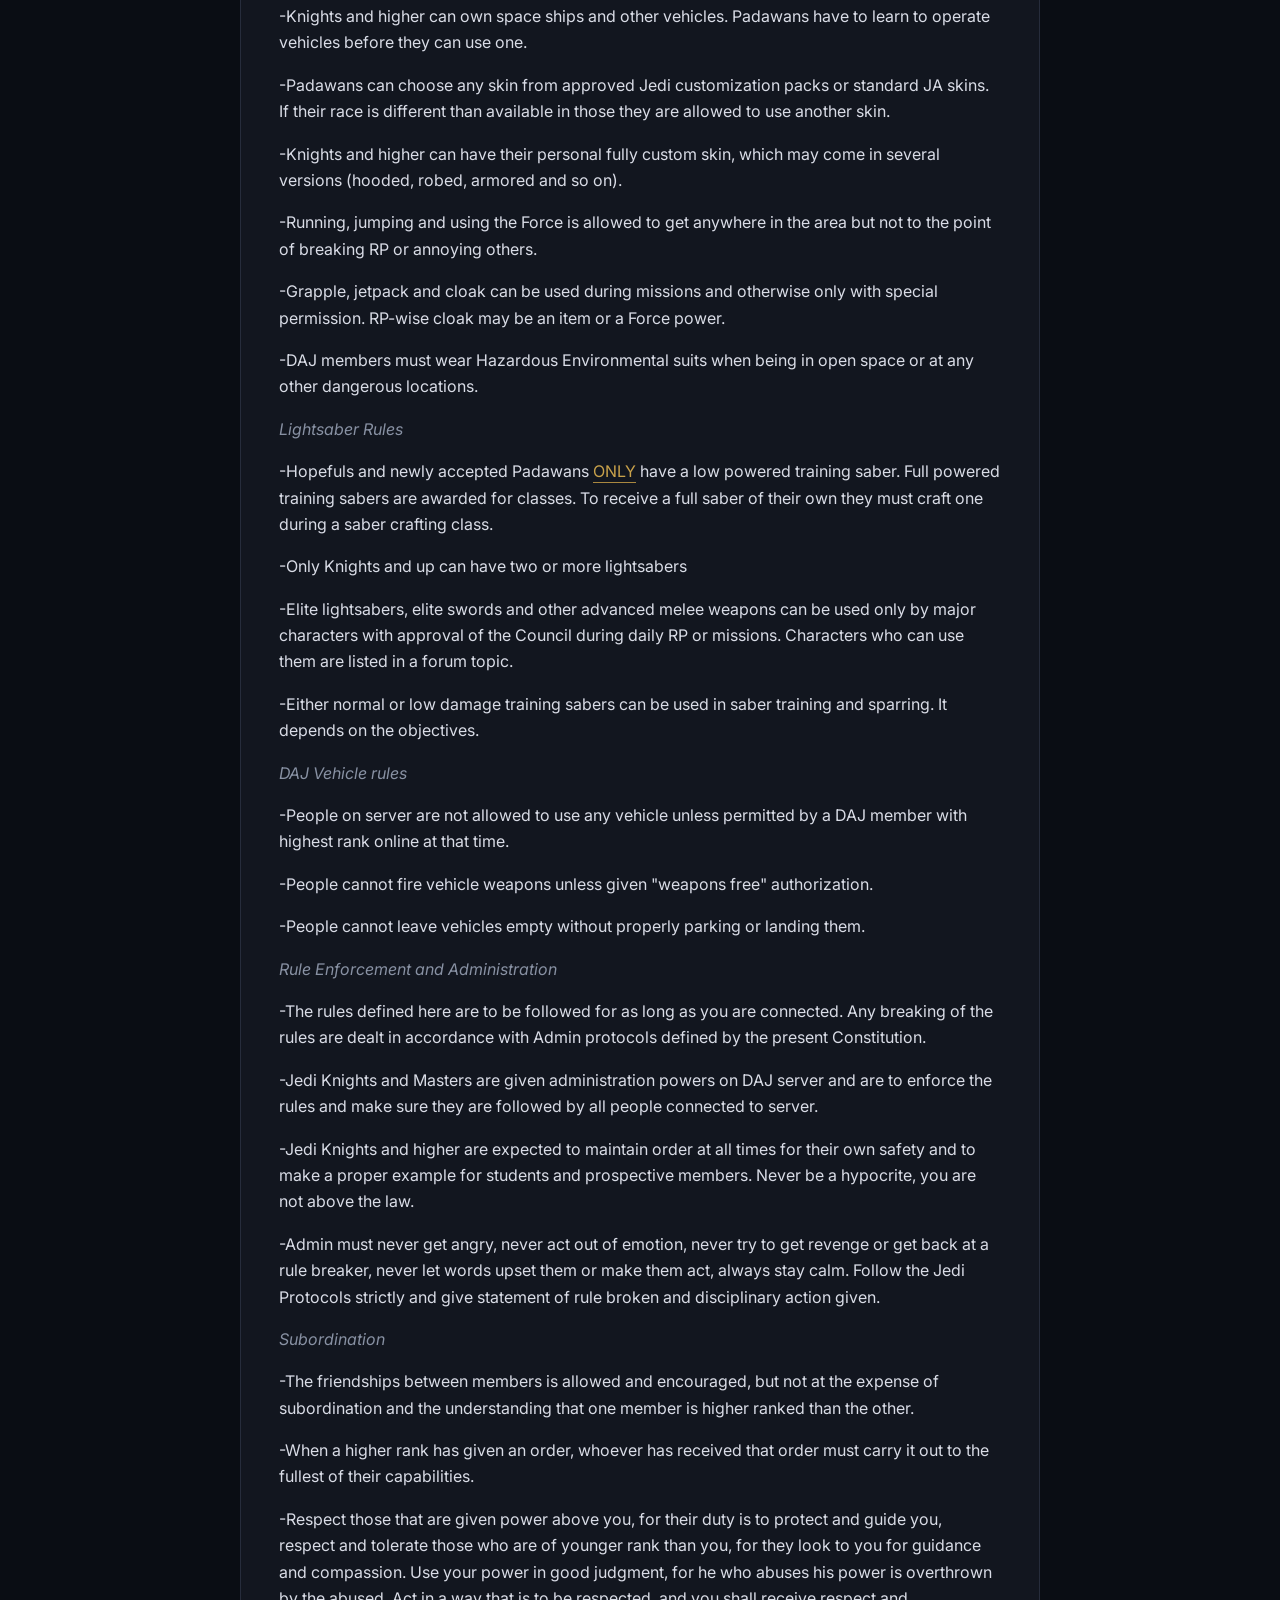
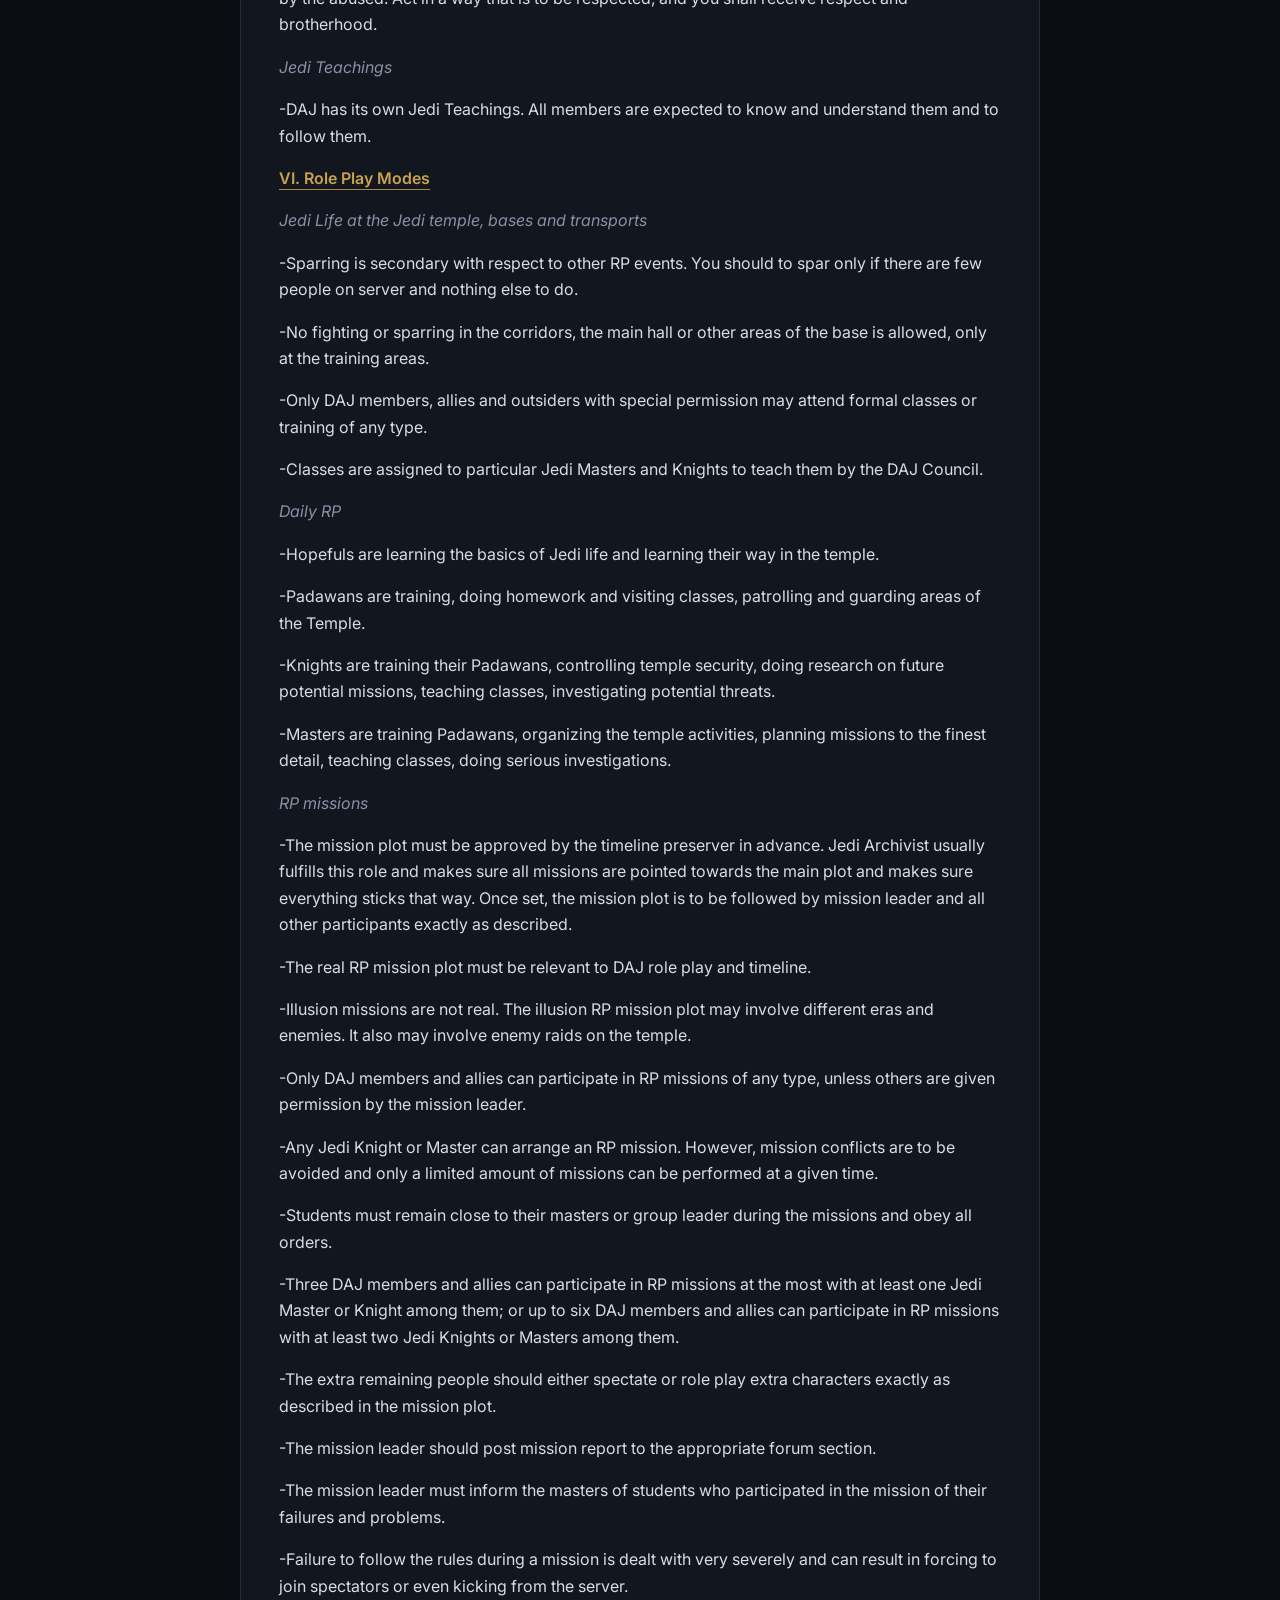
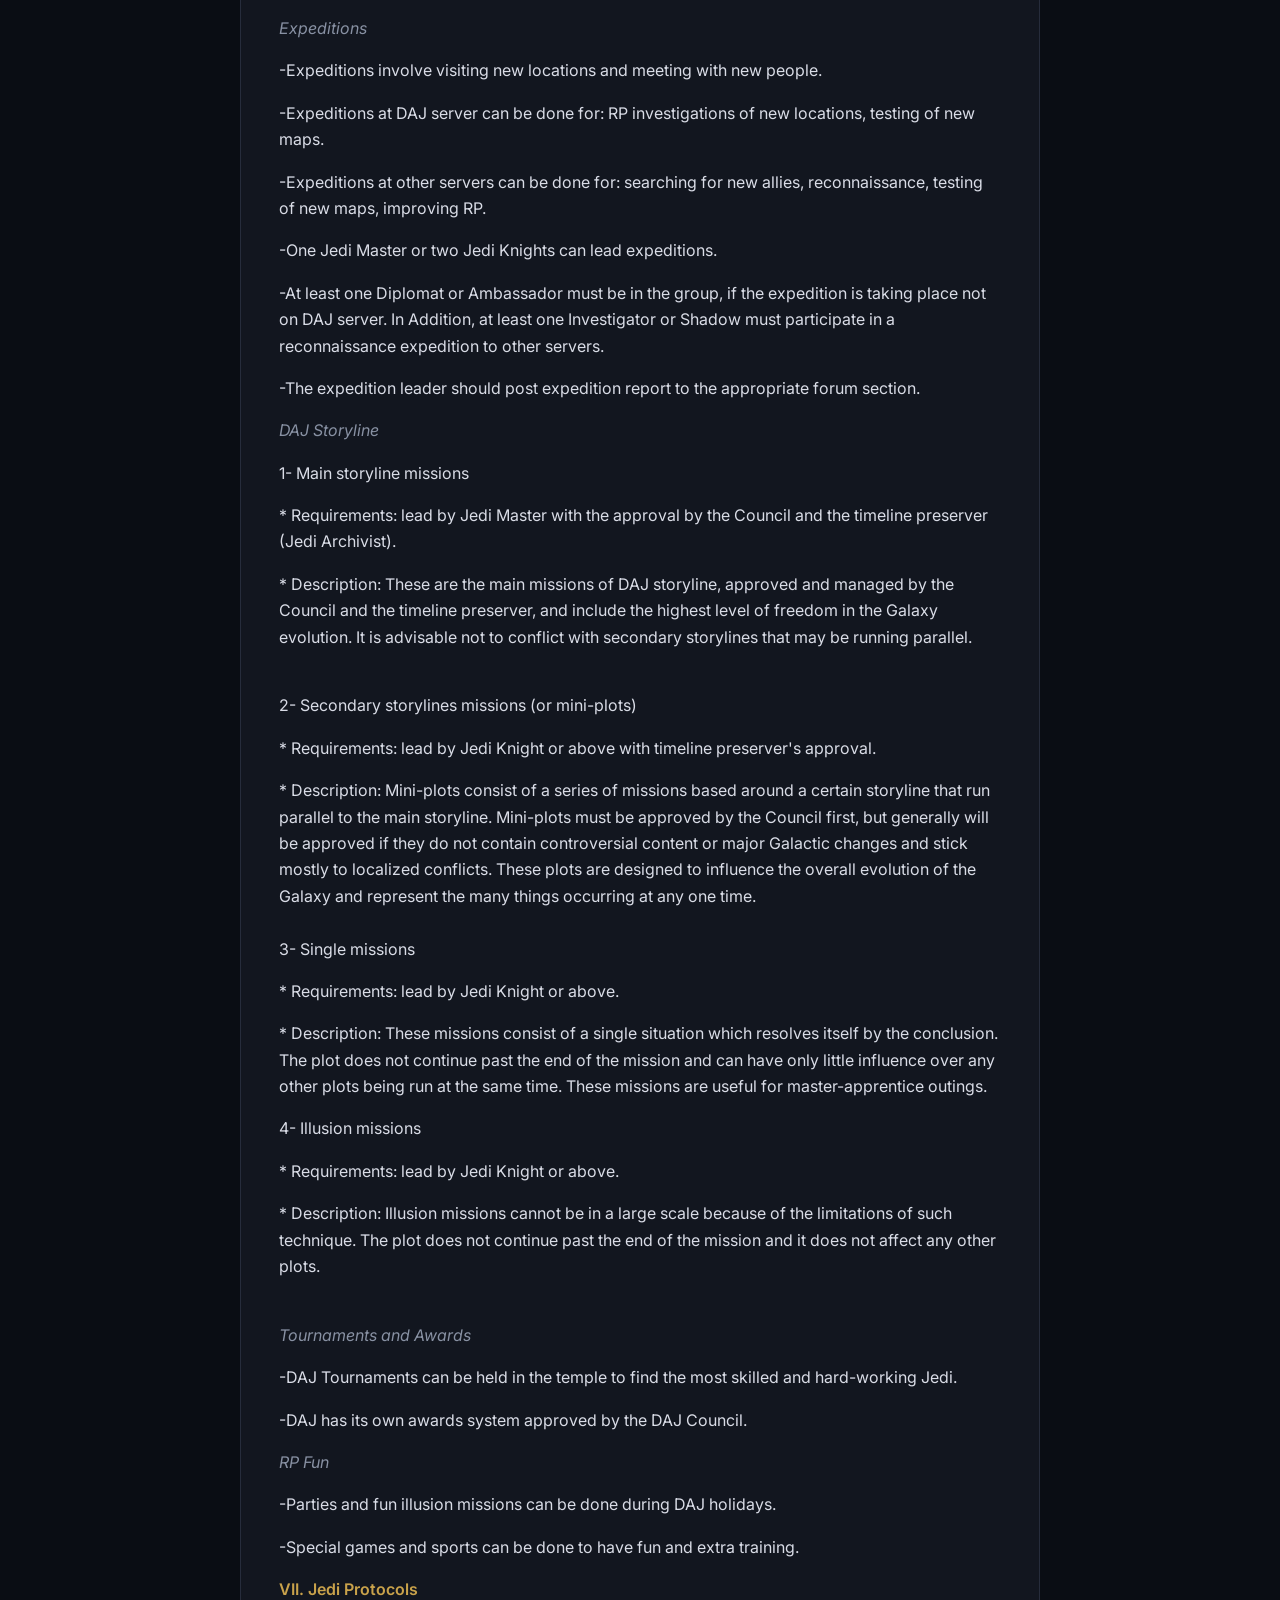
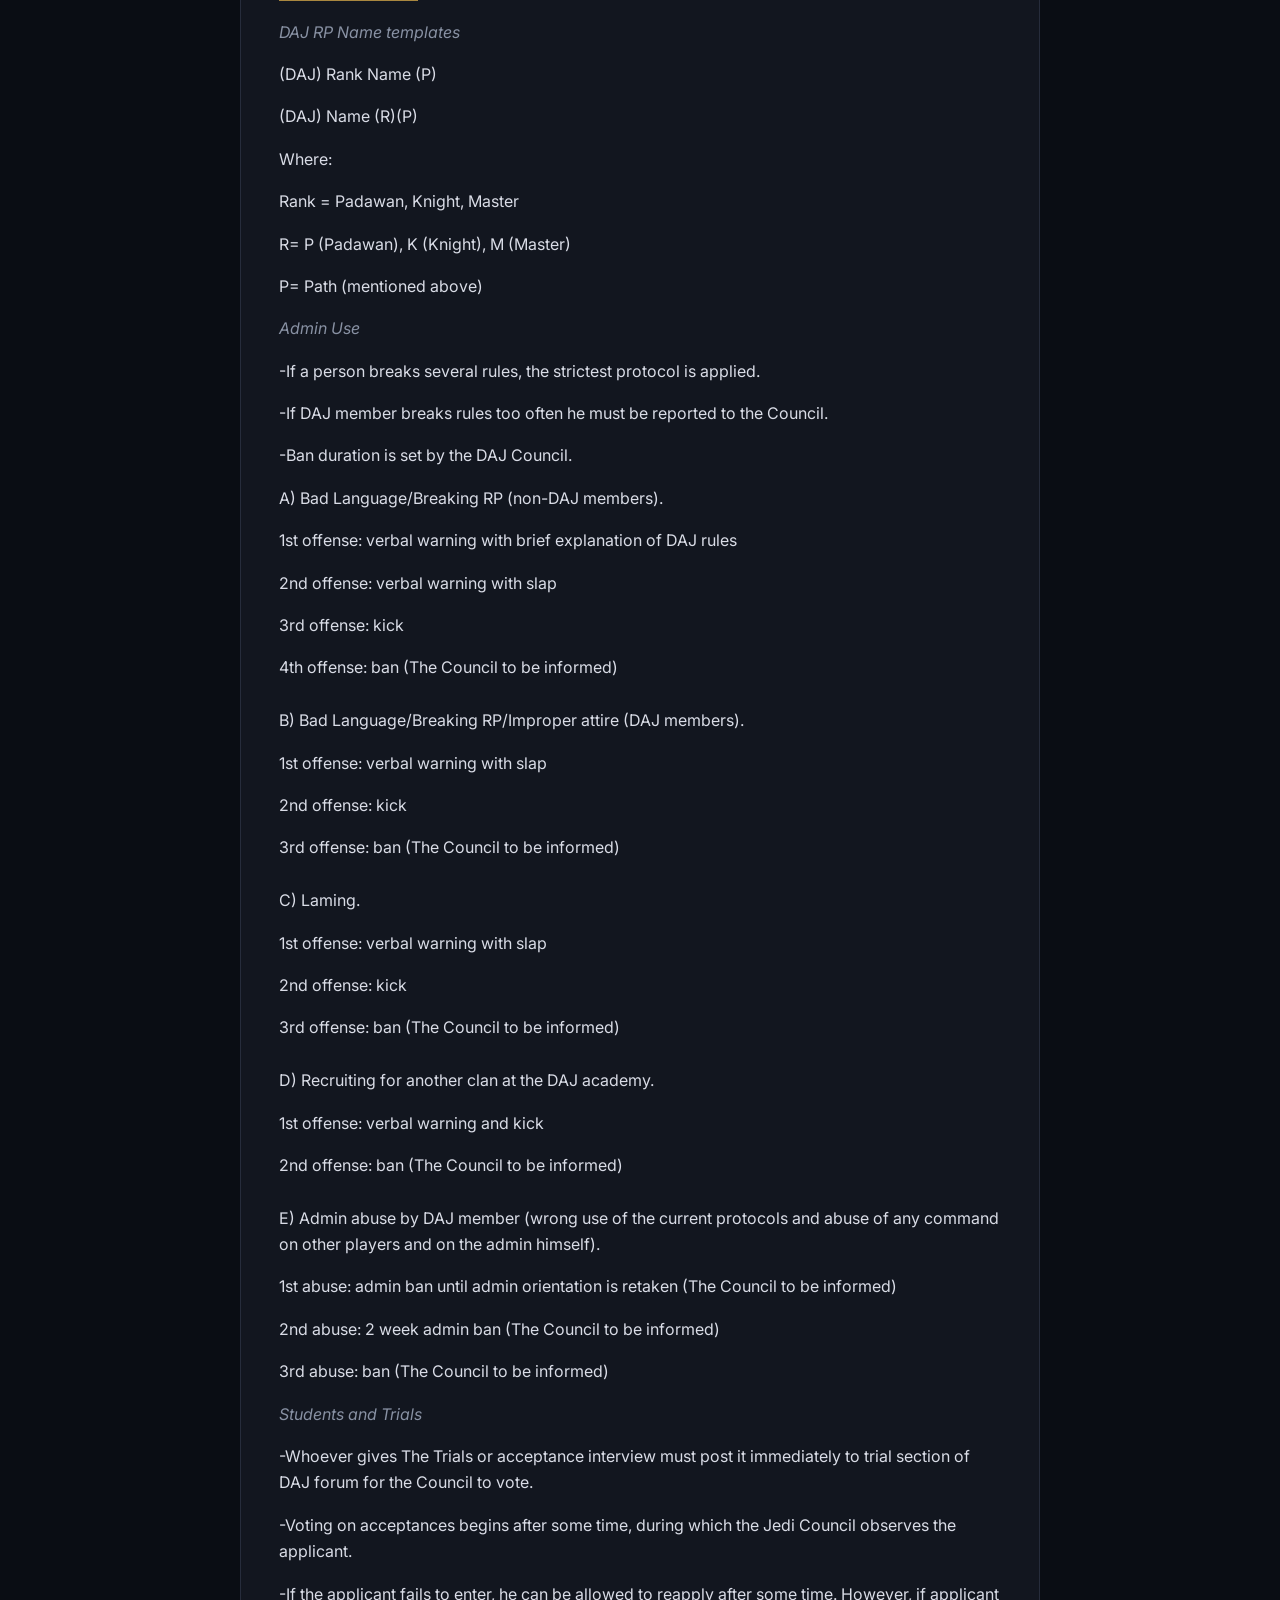
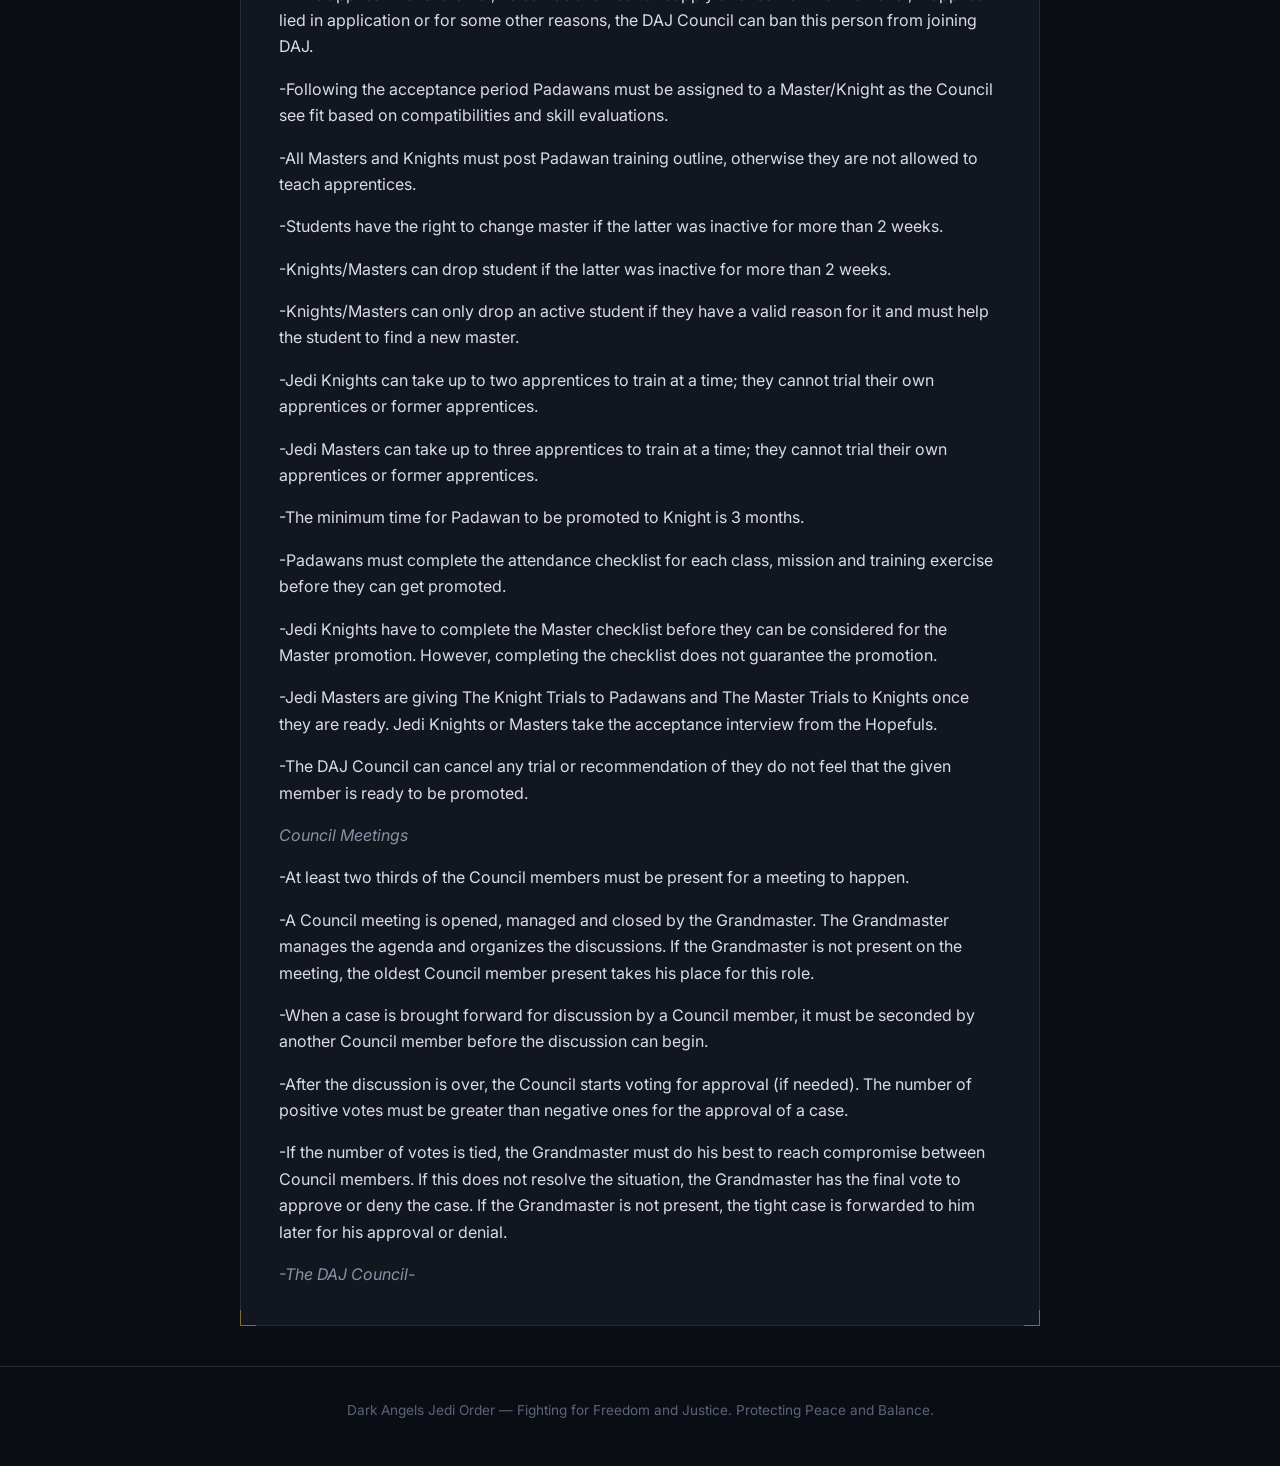
==== commit 9c30fee0: "Mission rules update" ====
--- a/daj-constitution.html
+++ b/daj-constitution.html
@@ -43,7 +43,7 @@
             <p class="panel-eyebrow">Archive Record &#8226; 612030048</p>
             <h2>DAJ Constitution</h2>
             <div class="panel-body">
-                <p>We, the Jedi of the Dark Angels Jedi Order (DAJ), united by a common fate in our Galaxy, establishing duties and rights of the Jedi, preserving the history and remembrance, brotherhood and respect, believing in the good and justice, honor and peace,  revering the memory of ancestors who have conveyed to us the love for the Universe, belief in the will of The Force, reviving the Jedi as the protectors of innocents and defenders of all life in The Universe, adopt The Constitution Of The Dark Angels Jedi Order.</p>  <p><b><u>I. General Provisions and Recruitment</u></b></p> <p>The Dark Angels Jedi Order (DAJ) is a Jedi Role Play Clan. The DAJ clan has its own website, where the links to forum and IP of the server are written.</p> <p>The DAJ recruitment is held on server. An applicant must register at the official DAJ forum and post the application as given in the appropriate section of the forum. Any attempt to lie on the application will be considered fraud and such application will be denied and the person will be banned from applying in the future. The recruitment is selective and it may be temporarily closed if there are not enough masters to teach the newly accepted members. People also may create a public (non-Jedi allowed) character and RP in DAJ Universe.</p>  <p><b><u>II. Jedi Ranks</u></b></p> <p>All members of DAJ are grouped into ranks according to their maturity, the knowledge of The Force and different skills.</p> <p><i>Hopefuls</i> - young people who are willing to join DAJ.</p> <p><i>Padawans</i> - newly accepted members who are yet to learn many things about The Living Force, who are to visit knowledge and lightsaber classes and assigned to a Master or Knight for personal training and getting experience. They are not allowed to go to any missions alone without supervision of Knight or Master. Students who have gained some experience and success in training can perform basic duties in the Jedi temple and look for younger members.</p> <p><i>Jedi Knights</i> - the backbone of the Order. Padawans become Knights after passing The Knight Trials. The majority of DAJ members remain at this rank for a long time or even until the end of their career. Knights are no longer students. They are sent to various missions to different parts of the galaxy and they train students and give classes.</p> <p><i>Jedi Masters </i> - the wisest and most experienced members of DAJ, who have trained several students to the rank of Knight and who have many contributions to DAJ Clan. Masters perform most important duties in the Jedi Temple like supervising important missions and giving trials and classes. New Jedi Masters are elected among Knights by The Jedi Council. Jedi Knights have to take The Master Trials in order to be promoted.</p>  <p><b><u>III. The DAJ Council and The Grandmaster</u></b></p> <p>The DAJ Council is the only legislative and governing body of the DAJ clan. The Council's decisions on any matter are to be followed by all members of the clan. The actions of the DAJ Council should serve as example to all other DAJ members. The Council consists of 12 members elected by the Council itself among the Jedi Masters of DAJ. Only if there are not enough DAJ members to join the Council, this number can be decreased. The Council is rotated. Any Council member can be replaced anytime if he resigns, if he fails to perform his duties and act as expected or if he becomes heavily inactive.</p> <p>DAJ Grandmaster is the representative of the DAJ Clan and he is the chairman of the Council. He keeps the Council Chambers in order and solves the tight case deliberations. He has no power above The DAJ Council or DAJ Constitution. The Grandmaster is elected among the Council Masters by the entire DAJ clan for an unlimited term. If the Grandmaster resigns, or if the Council thinks that the present Grandmaster can no longer fulfill his duties, then the new Grandmaster elections must be held at a date decided by the DAJ Council.</p> <p>There are several positions which can be assigned to the DAJ Council Members. Whatever these councilors decide on the assigned topic is considered as the whole Council's decision. However, if any other Council member has doubts, he can veto any decision and call Council-wise discussion on the matter.</p>  <p><b><u>IV. Jedi Paths, Professions and Lightsaber Combat Forms</u></b></p> <p>Each newly accepted member of DAJ has to select lightsaber combat form which he/she will study, a path which will serve as basis for his training and a profession, according to which he will be given duties and assigned missions.</p>  <p><i>The lightsaber forms</i></p> <p>Form I: Shii-Cho</p> <p>Form II: Makashi</p> <p>Form III: Soresu</p> <p>Form IV: Ataru/Sokan</p> <p>Form V: Shien/Djem So</p> <p>Form VI: Niman/Jar' Kai</p> <p>Form VII: Juyo/Vaapad</p>  <p>Sokan, Vaapad, Djem So are advanced forms available for Knights and higher. After promotion to Jedi Knight, DAJ members can master several lightsaber forms or create custom forms. Before Padawans are allowed to use Staff and Dual lightsaber forms they must attend 3 classes for those forms. </p>  <p><i>Jedi Paths</i></p> <p>The path is chosen once and it serves as basis for Jedi training. Prestige rank is picked by Jedi Masters with the Council's approval and does not have to correspond to the path. The color of the lightsaber wielded by DAJ members should correspond to the Jedi path he/she has chosen, at least until they reach the rank of Knight.</p>  <p>Guardian (G) =&gt; Weapon Master (WM): blue/purple saber color</p> <p><i>Jedi focusing on Saber Combat</i></p> <p>Sentinel (S) =&gt; Watchman (W): orange/yellow saber color</p> <p><i>Jedi relying on balance between Skill and Knowledge</i></p> <p>Consular (C) =&gt; Scholar (Sc): white/green saber color</p> <p><i>Jedi who focus on study the mysteries of the Force</i></p>  <p><i>Jedi Professions</i></p> <p>Professions are the jobs Jedi can do. Jedi can choose one of the professions. Padawans pick the first rank, Knights and Masters - the second rank. The third rank is elite, assigned by the DAJ Council. If you switch professions you ranks are lost and you start from the beginning.</p>  <p>Jedi Scout =&gt; Jedi Investigator =&gt; Jedi Shadow (DAJ Intelligence Wing)</p> <p><i>Seekers of the secrets and intelligence units</i></p> <p>Jedi Envoy =&gt; Jedi Diplomat =&gt; Jedi Ambassador (DAJ Diplomatic Corps)</p> <p><i>Keepers of the peace, in charge of the negotiations with other clans</i></p> <p>Jedi Tinkerer =&gt; Jedi Artisan =&gt; Jedi Artificer (DAJ Engineering Corps)</p> <p><i>Crafters who maintain weapons, droids, and starships</i></p> <p>Jedi Chronicler =&gt; Jedi Historian =&gt; Jedi Archivist (DAJ History Wing)</p> <p><i>Maintainers and interpreters of the history records in the form of holocrons and texts</i></p> <p>Jedi Medic =&gt; Jedi Healer =&gt; Jedi Lifebinder (DAJ Healing Corps)</p> <p><i>Jedi specializing on healing others</i></p> <p>Jedi Ranger =&gt; Jedi Pathfinder =&gt; Jedi Voyager (DAJ Exploration Corps)</p> <p><i>Jedi that scout and chart unexplored space</i></p> <p>Jedi Defender =&gt; Jedi Enforcer =&gt; Jedi Battle Master (DAJ Defense Core)</p> <p><i>Jedi who are the most skilled in fighting</i></p>  <p><b><u>V. Role Play Rules</u></b></p> <p><i>RP Characters of DAJ Universe</i></p> <p>-Characters created can have diverse personality (which may or may not resemble your own personality) and biography, which should be relevant to DAJ role play and timeline.</p> <p>-Non-DAJ can pick any appropriate character while DAJ applicants have to create a Jedi character.</p> <p>-A clan can post its details to DAJ forum to be recognized in DAJ Universe or become an ally.</p> <p>-If a person is not a recognized character he cannot participate in major DAJ RP events.</p> <p>-Each person can only create a single character in DAJ Universe, either as member of DAJ or as a public character. In exceptional cases, the DAJ Council can grant permission for a second character.</p> <p>-Special characters can be created in larger amounts but they cannot be used in daily RP, only in missions and events.</p> <p>-A person cannot change the race, RP name or other major details of his/her character more than once.</p>  <p><i>Basic Jedi Norm</i></p> <p>-The DAJ character must maintain the seriousness of a Jedi (as seen in Star Wars movies).</p> <p>-He is lighthearted in such a way that he maintains his cool, but not to the point of utter silliness.</p> <p>-The lightheartedness is incorporated into his seriousness.</p> <p>-He is disciplined and obeys superiors.</p>  <p><i>Violations of the Basic Jedi Norm</i></p>  <p>For DAJ Padawans and Hopefuls:</p> <p>1st warning: Verbal warning</p> <p>2nd warning: 5 days of disciplinary work in archives and patrolling the temple (inability to go to the missions/expeditions)</p> <p>3rd warning: 10 days suspension and cleaning up duty in the temple (inability to go to the missions/expeditions and attend classes)</p> <p>4th warning: Exile (ban)</p>  <p>-Punishment for Knights and Masters no longer involves any warnings. Undisciplined Knights or Masters are disallowed to instruct apprentices, lead missions and teach classes. Severe cases can result in exile.</p> <p>-All violations and punishments must be reported to the DAJ Council for the approval.</p> <p>-Severe violations of the Jedi Norm can be considered as breaking RP and punished by admin protocols.</p>  <p><i>Role playing on DAJ server</i></p> <p>-You are to be in RP mode for as long as you are connected to DAJ server. However if you do not want to get involved in any particular event, you can just hang out and don't interfere. It is assumed you are either patrolling the area, sparring or doing something else if you specified it.</p> <p>-As long as you are connected to DAJ server you are the character you created. You must wear your character name and skin and have appropriate saber color any time you are on server.</p> <p>-You must use the Force powers in accordance with your character.</p> <p>-Green color is used for general RP chat.</p> <p>-If you want to say anything out of character, type it to whomever in private. If it is public, either type "//" before the sentence or use clanchat. The amount of OOC talk should always be less than the amount of RP talk.</p> <p>-Type "-c-" before the sentence to indicate a comlink speech.</p> <p>-Actions and events are typed in yellow color. Actions however are only to be used to describe actions one can not actually perform ingame. Actions such as "is at &lt;location&gt;" or "sees someone" are seen as unnecessary and we kindly request you do not perform them. </p> <p>-Talk through The Force is typed in cyan color.</p> <p>-Thoughts are typed in white color. It is not obligatory to type all thoughts.</p> <p>-NPC talk is typed in blue color, NPC being indicated in yellow color.</p> <p>-To indicate foreign language talk the following format is used: &lt;text&gt;. Language is indicated in yellow color before the sentence.</p>  <p><i>More RP rules</i></p> <p>-DAJ Padawans, Knights, Hopefuls and guests are not allowed to RP random extra characters without special permission of a Jedi Master.</p><p>-Padawans are limited to Rank 2 Force powers with the exception of Jump, Saber Offense, and Saber Defense</p><p>-For a Knight to attain Level 3 ranked powers they must train one on one with a Master </p> <p>-DAJ Hopefuls and Padawans are not allowed to use the dark side Force powers in general RP. Failure to do so is considered as breaking RP. However, they can be allowed to use it by a Jedi Knight or Master in special cases.</p> <p>-Padawans cannot have any kind of special Force abilities in RP. Knights and higher can.</p> <p>-Hopefuls cannot have Force powers. Only during training they can use and learn the powers. They are however Permitted to Jump 1, Saber Offense and Defense 1. </p> <p>-Hopefuls and Padawans are not allowed in the Knight/Master dorms.</p> <p>-Only Knights and Masters are allowed in the Detention areas.</p> <p>-Only Jedi of Healing Corps can work in medbay.</p> <p>-Padawans and Hopefuls cannot travel to distant worlds alone.</p> <p>-Knights and higher can own space ships and other vehicles. Padawans have to learn to operate vehicles before they can use one.</p> <p>-Padawans can choose any skin from approved Jedi customization packs or standard JA skins. If their race is different than available in those they are allowed to use another skin.</p> <p>-Knights and higher can have their personal fully custom skin, which may come in several versions (hooded, robed, armored and so on).</p> <p>-Running, jumping and using the Force is allowed to get anywhere in the area but not to the point of breaking RP or annoying others.</p> <p>-Grapple, jetpack and cloak can be used during missions and otherwise only with special permission. RP-wise cloak may be an item or a Force power.</p> <p>-DAJ members must wear Hazardous Environmental suits when being in open space or at any other dangerous locations.</p>  <p><i>Lightsaber Rules</i></p> <p>-Hopefuls and newly accepted Padawans <u>ONLY</u> have a low powered training saber. Full powered training sabers are awarded for classes. To receive a full saber of their own they must craft one during a saber crafting class.<u> </u></p> <p>-Only Knights and up can have two or more lightsabers</p> <p>-Elite lightsabers, elite swords and other advanced melee weapons can be used only by major characters with approval of the Council during daily RP or missions. Characters who can use them are listed in a forum topic.</p> <p>-Either normal or low damage training sabers can be used in saber training and sparring. It depends on the objectives.</p>  <p><i>DAJ Vehicle rules</i></p> <p>-People on server are not allowed to use any vehicle unless permitted by a DAJ member with highest rank online at that time.</p> <p>-People cannot fire vehicle weapons unless given "weapons free" authorization.</p> <p>-People cannot leave vehicles empty without properly parking or landing them.</p>  <p><i>Rule Enforcement and Administration</i></p> <p>-The rules defined here are to be followed for as long as you are connected. Any breaking of the rules are dealt in accordance with Admin protocols defined by the present Constitution.</p> <p>-Jedi Knights and Masters are given administration powers on DAJ server and are to enforce the rules and make sure they are followed by all people connected to server.</p> <p>-Jedi Knights and higher are expected to maintain order at all times for their own safety and to make a proper example for students and prospective members. Never be a hypocrite, you are not above the law.</p> <p>-Admin must never get angry, never act out of emotion, never try to get revenge or get back at a rule breaker, never let words upset them or make them act, always stay calm. Follow the Jedi Protocols strictly and give statement of rule broken and disciplinary action given.</p>  <p><i>Subordination</i></p> <p>-The friendships between members is allowed and encouraged, but not at the expense of subordination and the understanding that one member is higher ranked than the other.</p> <p>-When a higher rank has given an order, whoever has received that order must carry it out to the fullest of their capabilities.</p> <p>-Respect those that are given power above you, for their duty is to protect and guide you, respect and tolerate those who are of younger rank than you, for they look to you for guidance and compassion. Use your power in good judgment, for he who abuses his power is overthrown by the abused. Act in a way that is to be respected, and you shall receive respect and brotherhood.</p>  <p><i>Jedi Teachings</i></p> <p>-DAJ has its own Jedi Teachings. All members are expected to know and understand them and to follow them.</p>  <p><b><u>VI. Role Play Modes</u></b></p> <p><i>Jedi Life at the Jedi temple, bases and transports</i></p> <p>-Sparring is secondary with respect to other RP events. You should to spar only if there are few people on server and nothing else to do.</p> <p>-No fighting or sparring in the corridors, the main hall or other areas of the base is allowed, only at the training areas.</p> <p>-Only DAJ members, allies and outsiders with special permission may attend formal classes or training of any type.</p> <p>-Classes are assigned to particular Jedi Masters and Knights to teach them by the DAJ Council.</p>  <p><i>Daily RP</i></p> <p>-Hopefuls are learning the basics of Jedi life and learning their way in the temple.</p> <p>-Padawans are training, doing homework and visiting classes, patrolling and guarding areas of the Temple.</p> <p>-Knights are training their Padawans, controlling temple security, doing research on future potential missions, teaching classes, investigating potential threats.</p> <p>-Masters are training Padawans, organizing the temple activities, planning missions to the finest detail, teaching classes, doing serious investigations.</p>  <p><i>RP missions</i></p> <p>-The mission plot must be approved by the timeline preserver in advance. This person makes sure all missions are pointed towards the main plot and makes sure everything sticks that way. Once set, the mission plot is to be followed by mission leader and all other participants exactly as described.</p> <p>-The real RP mission plot must be relevant to DAJ role play and timeline.</p> <p>-Illusion missions are not real. The illusion RP mission plot may involve different eras and enemies. It also may involve enemy raids on the temple.</p> <p>-Only DAJ members and allies can participate in RP missions of any type, unless others are given permission by the mission leader.</p> <p>-Any Jedi Knight or Master can arrange an RP mission. However, mission conflicts are to be avoided and only a limited amount of missions can be performed at a given time.</p> <p>-Students must remain close to their masters or group leader during the missions and obey all orders.</p> <p>-Three DAJ members and allies can participate in RP missions at the most with at least one Jedi Master or Knight among them; or up to six DAJ members and allies can participate in RP missions with at least two Jedi Knights or Masters among them.</p> <p>-The extra remaining people should either spectate or role play extra characters exactly as described in the mission plot.</p> <p>-The mission leader should post mission report to the appropriate forum section.</p> <p>-The mission leader must inform the masters of students who participated in the mission of their failures and problems.</p> <p>-Failure to follow the rules during a mission is dealt with very severely and can result in forcing to join spectators or even kicking from the server.</p>  <p><i>Expeditions</i></p> <p>-Expeditions involve visiting new locations and meeting with new people.</p> <p>-Expeditions at DAJ server can be done for: RP investigations of new locations, testing of new maps.</p> <p>-Expeditions at other servers can be done for: searching for new allies, reconnaissance, testing of new maps, improving RP.</p> <p>-One Jedi Master or two Jedi Knights can lead expeditions.</p> <p>-At least one Diplomat or Ambassador must be in the group, if the expedition is taking place not on DAJ server. In Addition, at least one Investigator or Shadow must participate in a reconnaissance expedition to other servers.</p> <p>-The expedition leader should post expedition report to the appropriate forum section.</p>  <p><i>DAJ Storyline</i></p> <p>1- Main storyline missions</p> <p>* Requirements: lead by Jedi Master with Council's permission.</p> <p>* Description: These are the main missions of DAJ storyline, approved and managed by the Council, and include the highest level of freedom in the Galaxy evolution. It is advisable not to conflict with secondary storylines that may be running parallel.</p> <p> <br/> 2- Secondary storylines missions (or mini-plots)</p> <p>* Requirements: lead by Jedi Knight or above with Council's permission.</p> <p>* Description: Mini-plots consist of a series of missions based around a certain storyline that run parallel to the main storyline. Mini-plots must be approved by the Council first, but generally will be approved if they do not contain controversial content or major Galactic changes and stick mostly to localized conflicts. These plots are designed to influence the overall evolution of the Galaxy and represent the many things occurring at any one time.<br/> <br/> 3- Single missions</p> <p>* Requirements: lead by Jedi Knight or above.</p> <p>* Description: These missions consist of a single situation which resolves itself by the conclusion. The plot does not continue past the end of the mission and can have only little influence over any other plots being run at the same time. These missions are useful for master-apprentice outings.</p>  <p>4- Illusion missions</p> <p>* Requirements: lead by Jedi Knight or above.</p> <p>* Description: Illusion missions cannot be in a large scale because of the limitations of such technique. The plot does not continue past the end of the mission and it does not affect any other plots.<br/> <br/> </p> <p><i>Tournaments and Awards</i></p> <p>-DAJ Tournaments can be held in the temple to find the most skilled and hard-working Jedi.</p> <p>-DAJ has its own awards system approved by the DAJ Council.</p>  <p><i>RP Fun</i></p> <p>-Parties and fun illusion missions can be done during DAJ holidays.</p> <p>-Special games and sports can be done to have fun and extra training.</p>  <p><b><u>VII. Jedi Protocols</u></b></p> <p><i>DAJ RP Name templates</i></p> <p>(DAJ) Rank Name (P)</p> <p>(DAJ) Name (R)(P)</p>  <p>Where:</p> <p>Rank = Padawan, Knight, Master</p> <p>R= P (Padawan), K (Knight), M (Master)</p> <p>P= Path (mentioned above)</p>  <p><i>Admin Use</i></p> <p>-If a person breaks several rules, the strictest protocol is applied.</p> <p>-If DAJ member breaks rules too often he must be reported to the Council.</p> <p>-Ban duration is set by the DAJ Council.</p>  <p>A) Bad Language/Breaking RP (non-DAJ members).</p> <p>1st offense: verbal warning with brief explanation of DAJ rules</p> <p>2nd offense: verbal warning with slap</p> <p>3rd offense: kick</p> <p>4th offense: ban (The Council to be informed) <br/> <br/> B) Bad Language/Breaking RP/Improper attire (DAJ members).</p> <p>1st offense: verbal warning with slap</p> <p>2nd offense: kick</p> <p>3rd offense: ban (The Council to be informed) <br/> <br/> C) Laming.</p> <p>1st offense: verbal warning with slap</p> <p>2nd offense: kick</p> <p>3rd offense: ban (The Council to be informed) <br/> <br/> D) Recruiting for another clan at the DAJ academy.</p> <p>1st offense: verbal warning and kick</p> <p>2nd offense: ban (The Council to be informed) <br/> <br/> E) Admin abuse by DAJ member (wrong use of the current protocols and abuse of any command on other players and on the admin himself).</p> <p>1st abuse: admin ban until admin orientation is retaken (The Council to be informed)</p> <p>2nd abuse: 2 week admin ban (The Council to be informed)</p> <p>3rd abuse: ban (The Council to be informed)</p>  <p><i>Students and Trials</i></p> <p>-Whoever gives The Trials or acceptance interview must post it immediately to trial section of DAJ forum for the Council to vote.</p> <p>-Voting on acceptances begins after some time, during which the Jedi Council observes the applicant.</p> <p>-If the applicant fails to enter, he can be allowed to reapply after some time. However, if applicant lied in application or for some other reasons, the DAJ Council can ban this person from joining DAJ.</p> <p>-Following the acceptance period Padawans must be assigned to a Master/Knight as the Council see fit based on compatibilities and skill evaluations.</p> <p>-All Masters and Knights must post Padawan training outline, otherwise they are not allowed to teach apprentices.</p> <p>-Students have the right to change master if the latter was inactive for more than 2 weeks.</p> <p>-Knights/Masters can drop student if the latter was inactive for more than 2 weeks.</p> <p>-Knights/Masters can only drop an active student if they have a valid reason for it and must help the student to find a new master.</p> <p>-Jedi Knights can take up to two apprentices to train at a time; they cannot trial their own apprentices or former apprentices.</p> <p>-Jedi Masters can take up to three apprentices to train at a time; they cannot trial their own apprentices or former apprentices.</p> <p>-The minimum time for Padawan to be promoted to Knight is 3 months.</p> <p>-Padawans must complete the attendance checklist for each class, mission and training exercise before they can get promoted.</p> <p>-Jedi Knights have to complete the Master checklist before they can be considered for the Master promotion. However, completing the checklist does not guarantee the promotion.</p> <p>-Jedi Masters are giving The Knight Trials to Padawans and The Master Trials to Knights once they are ready. Jedi Knights or Masters take the acceptance interview from the Hopefuls.</p> <p>-The DAJ Council can cancel any trial or recommendation of they do not feel that the given member is ready to be promoted.</p>  <p><i>Council Meetings</i></p> <p>-At least two thirds of the Council members must be present for a meeting to happen.</p> <p>-A Council meeting is opened, managed and closed by the Grandmaster. The Grandmaster manages the agenda and organizes the discussions. If the Grandmaster is not present on the meeting, the oldest Council member present takes his place for this role.</p> <p>-When a case is brought forward for discussion by a Council member, it must be seconded by another Council member before the discussion can begin.</p> <p>-After the discussion is over, the Council starts voting for approval (if needed). The number of positive votes must be greater than negative ones for the approval of a case.</p> <p>-If the number of votes is tied, the Grandmaster must do his best to reach compromise between Council members. If this does not resolve the situation, the Grandmaster has the final vote to approve or deny the case. If the Grandmaster is not present, the tight case is forwarded to him later for his approval or denial.</p>  <p><i>-The DAJ Council-</i></p>
+                <p>We, the Jedi of the Dark Angels Jedi Order (DAJ), united by a common fate in our Galaxy, establishing duties and rights of the Jedi, preserving the history and remembrance, brotherhood and respect, believing in the good and justice, honor and peace,  revering the memory of ancestors who have conveyed to us the love for the Universe, belief in the will of The Force, reviving the Jedi as the protectors of innocents and defenders of all life in The Universe, adopt The Constitution Of The Dark Angels Jedi Order.</p>  <p><b><u>I. General Provisions and Recruitment</u></b></p> <p>The Dark Angels Jedi Order (DAJ) is a Jedi Role Play Clan. The DAJ clan has its own website, where the links to forum and IP of the server are written.</p> <p>The DAJ recruitment is held on server. An applicant must register at the official DAJ forum and post the application as given in the appropriate section of the forum. Any attempt to lie on the application will be considered fraud and such application will be denied and the person will be banned from applying in the future. The recruitment is selective and it may be temporarily closed if there are not enough masters to teach the newly accepted members. People also may create a public (non-Jedi allowed) character and RP in DAJ Universe.</p>  <p><b><u>II. Jedi Ranks</u></b></p> <p>All members of DAJ are grouped into ranks according to their maturity, the knowledge of The Force and different skills.</p> <p><i>Hopefuls</i> - young people who are willing to join DAJ.</p> <p><i>Padawans</i> - newly accepted members who are yet to learn many things about The Living Force, who are to visit knowledge and lightsaber classes and assigned to a Master or Knight for personal training and getting experience. They are not allowed to go to any missions alone without supervision of Knight or Master. Students who have gained some experience and success in training can perform basic duties in the Jedi temple and look for younger members.</p> <p><i>Jedi Knights</i> - the backbone of the Order. Padawans become Knights after passing The Knight Trials. The majority of DAJ members remain at this rank for a long time or even until the end of their career. Knights are no longer students. They are sent to various missions to different parts of the galaxy and they train students and give classes.</p> <p><i>Jedi Masters </i> - the wisest and most experienced members of DAJ, who have trained several students to the rank of Knight and who have many contributions to DAJ Clan. Masters perform most important duties in the Jedi Temple like supervising important missions and giving trials and classes. New Jedi Masters are elected among Knights by The Jedi Council. Jedi Knights have to take The Master Trials in order to be promoted.</p>  <p><b><u>III. The DAJ Council and The Grandmaster</u></b></p> <p>The DAJ Council is the only legislative and governing body of the DAJ clan. The Council's decisions on any matter are to be followed by all members of the clan. The actions of the DAJ Council should serve as example to all other DAJ members. The Council consists of 12 members elected by the Council itself among the Jedi Masters of DAJ. Only if there are not enough DAJ members to join the Council, this number can be decreased. The Council is rotated. Any Council member can be replaced anytime if he resigns, if he fails to perform his duties and act as expected or if he becomes heavily inactive.</p> <p>DAJ Grandmaster is the representative of the DAJ Clan and he is the chairman of the Council. He keeps the Council Chambers in order and solves the tight case deliberations. He has no power above The DAJ Council or DAJ Constitution. The Grandmaster is elected among the Council Masters by the entire DAJ clan for an unlimited term. If the Grandmaster resigns, or if the Council thinks that the present Grandmaster can no longer fulfill his duties, then the new Grandmaster elections must be held at a date decided by the DAJ Council.</p> <p>There are several positions which can be assigned to the DAJ Council Members. Whatever these councilors decide on the assigned topic is considered as the whole Council's decision. However, if any other Council member has doubts, he can veto any decision and call Council-wise discussion on the matter.</p>  <p><b><u>IV. Jedi Paths, Professions and Lightsaber Combat Forms</u></b></p> <p>Each newly accepted member of DAJ has to select lightsaber combat form which he/she will study, a path which will serve as basis for his training and a profession, according to which he will be given duties and assigned missions.</p>  <p><i>The lightsaber forms</i></p> <p>Form I: Shii-Cho</p> <p>Form II: Makashi</p> <p>Form III: Soresu</p> <p>Form IV: Ataru/Sokan</p> <p>Form V: Shien/Djem So</p> <p>Form VI: Niman/Jar' Kai</p> <p>Form VII: Juyo/Vaapad</p>  <p>Sokan, Vaapad, Djem So are advanced forms available for Knights and higher. After promotion to Jedi Knight, DAJ members can master several lightsaber forms or create custom forms. Before Padawans are allowed to use Staff and Dual lightsaber forms they must attend 3 classes for those forms. </p>  <p><i>Jedi Paths</i></p> <p>The path is chosen once and it serves as basis for Jedi training. Prestige rank is picked by Jedi Masters with the Council's approval and does not have to correspond to the path. The color of the lightsaber wielded by DAJ members should correspond to the Jedi path he/she has chosen, at least until they reach the rank of Knight.</p>  <p>Guardian (G) =&gt; Weapon Master (WM): blue/purple saber color</p> <p><i>Jedi focusing on Saber Combat</i></p> <p>Sentinel (S) =&gt; Watchman (W): orange/yellow saber color</p> <p><i>Jedi relying on balance between Skill and Knowledge</i></p> <p>Consular (C) =&gt; Scholar (Sc): white/green saber color</p> <p><i>Jedi who focus on study the mysteries of the Force</i></p>  <p><i>Jedi Professions</i></p> <p>Professions are the jobs Jedi can do. Jedi can choose one of the professions. Padawans pick the first rank, Knights and Masters - the second rank. The third rank is elite, assigned by the DAJ Council. If you switch professions you ranks are lost and you start from the beginning.</p>  <p>Jedi Scout =&gt; Jedi Investigator =&gt; Jedi Shadow (DAJ Intelligence Wing)</p> <p><i>Seekers of the secrets and intelligence units</i></p> <p>Jedi Envoy =&gt; Jedi Diplomat =&gt; Jedi Ambassador (DAJ Diplomatic Corps)</p> <p><i>Keepers of the peace, in charge of the negotiations with other clans</i></p> <p>Jedi Tinkerer =&gt; Jedi Artisan =&gt; Jedi Artificer (DAJ Engineering Corps)</p> <p><i>Crafters who maintain weapons, droids, and starships</i></p> <p>Jedi Chronicler =&gt; Jedi Historian =&gt; Jedi Archivist (DAJ History Wing)</p> <p><i>Maintainers and interpreters of the history records in the form of holocrons and texts</i></p> <p>Jedi Medic =&gt; Jedi Healer =&gt; Jedi Lifebinder (DAJ Healing Corps)</p> <p><i>Jedi specializing on healing others</i></p> <p>Jedi Ranger =&gt; Jedi Pathfinder =&gt; Jedi Voyager (DAJ Exploration Corps)</p> <p><i>Jedi who scout and chart unexplored space</i></p> <p>Jedi Defender =&gt; Jedi Enforcer =&gt; Jedi Battle Master (DAJ Defense Core)</p> <p><i>Jedi who are the most skilled in fighting</i></p>  <p><b><u>V. Role Play Rules</u></b></p> <p><i>RP Characters of DAJ Universe</i></p> <p>-Characters created can have diverse personality (which may or may not resemble your own personality) and biography, which should be relevant to DAJ role play and timeline.</p> <p>-Non-DAJ can pick any appropriate character while DAJ applicants have to create a Jedi character.</p> <p>-A clan can post its details to DAJ forum to be recognized in DAJ Universe or become an ally.</p> <p>-If a person is not a recognized character he cannot participate in major DAJ RP events.</p> <p>-Each person can only create a single character in DAJ Universe, either as member of DAJ or as a public character. In exceptional cases, the DAJ Council can grant permission for a second character.</p> <p>-Special characters can be created in larger amounts but they cannot be used in daily RP, only in missions and events.</p> <p>-A person cannot change the race, RP name or other major details of his/her character more than once.</p>  <p><i>Basic Jedi Norm</i></p> <p>-The DAJ character must maintain the seriousness of a Jedi (as seen in Star Wars movies).</p> <p>-He is lighthearted in such a way that he maintains his cool, but not to the point of utter silliness.</p> <p>-The lightheartedness is incorporated into his seriousness.</p> <p>-He is disciplined and obeys superiors.</p>  <p><i>Violations of the Basic Jedi Norm</i></p>  <p>For DAJ Padawans and Hopefuls:</p> <p>1st warning: Verbal warning</p> <p>2nd warning: 5 days of disciplinary work in archives and patrolling the temple (inability to go to the missions/expeditions)</p> <p>3rd warning: 10 days suspension and cleaning up duty in the temple (inability to go to the missions/expeditions and attend classes)</p> <p>4th warning: Exile (ban)</p>  <p>-Punishment for Knights and Masters no longer involves any warnings. Undisciplined Knights or Masters are disallowed to instruct apprentices, lead missions and teach classes. Severe cases can result in exile.</p> <p>-All violations and punishments must be reported to the DAJ Council for the approval.</p> <p>-Severe violations of the Jedi Norm can be considered as breaking RP and punished by admin protocols.</p>  <p><i>Role playing on DAJ server</i></p> <p>-You are to be in RP mode for as long as you are connected to DAJ server. However if you do not want to get involved in any particular event, you can just hang out and don't interfere. It is assumed you are either patrolling the area, sparring or doing something else if you specified it.</p> <p>-As long as you are connected to DAJ server you are the character you created. You must wear your character name and skin and have appropriate saber color any time you are on server.</p> <p>-You must use the Force powers in accordance with your character.</p> <p>-Green color is used for general RP chat.</p> <p>-If you want to say anything out of character, type it to whomever in private. If it is public, either type "//" before the sentence or use clanchat. The amount of OOC talk should always be less than the amount of RP talk.</p> <p>-Type "-c-" before the sentence to indicate a comlink speech.</p> <p>-Actions and events are typed in yellow color. Actions however are only to be used to describe actions one can not actually perform ingame. Actions such as "is at &lt;location&gt;" or "sees someone" are seen as unnecessary and we kindly request you do not perform them. </p> <p>-Talk through The Force is typed in cyan color.</p> <p>-Thoughts are typed in white color. It is not obligatory to type all thoughts.</p> <p>-NPC talk is typed in blue color, NPC being indicated in yellow color.</p> <p>-To indicate foreign language talk the following format is used: &lt;text&gt;. Language is indicated in yellow color before the sentence.</p>  <p><i>More RP rules</i></p> <p>-DAJ Padawans, Knights, Hopefuls and guests are not allowed to RP random extra characters without special permission of a Jedi Master.</p><p>-Padawans are limited to Rank 2 Force powers with the exception of Jump, Saber Offense, and Saber Defense</p><p>-For a Knight to attain Level 3 ranked powers they must train one on one with a Master </p> <p>-DAJ Hopefuls and Padawans are not allowed to use the dark side Force powers in general RP. Failure to do so is considered as breaking RP. However, they can be allowed to use it by a Jedi Knight or Master in special cases.</p> <p>-Padawans cannot have any kind of special Force abilities in RP. Knights and higher can.</p> <p>-Hopefuls cannot have Force powers. Only during training they can use and learn the powers. They are however Permitted to Jump 1, Saber Offense and Defense 1. </p> <p>-Hopefuls and Padawans are not allowed in the Knight/Master dorms.</p> <p>-Only Knights and Masters are allowed in the Detention areas.</p> <p>-Only Jedi of Healing Corps can work in medbay.</p> <p>-Padawans and Hopefuls cannot travel to distant worlds alone.</p> <p>-Knights and higher can own space ships and other vehicles. Padawans have to learn to operate vehicles before they can use one.</p> <p>-Padawans can choose any skin from approved Jedi customization packs or standard JA skins. If their race is different than available in those they are allowed to use another skin.</p> <p>-Knights and higher can have their personal fully custom skin, which may come in several versions (hooded, robed, armored and so on).</p> <p>-Running, jumping and using the Force is allowed to get anywhere in the area but not to the point of breaking RP or annoying others.</p> <p>-Grapple, jetpack and cloak can be used during missions and otherwise only with special permission. RP-wise cloak may be an item or a Force power.</p> <p>-DAJ members must wear Hazardous Environmental suits when being in open space or at any other dangerous locations.</p>  <p><i>Lightsaber Rules</i></p> <p>-Hopefuls and newly accepted Padawans <u>ONLY</u> have a low powered training saber. Full powered training sabers are awarded for classes. To receive a full saber of their own they must craft one during a saber crafting class.<u> </u></p> <p>-Only Knights and up can have two or more lightsabers</p> <p>-Elite lightsabers, elite swords and other advanced melee weapons can be used only by major characters with approval of the Council during daily RP or missions. Characters who can use them are listed in a forum topic.</p> <p>-Either normal or low damage training sabers can be used in saber training and sparring. It depends on the objectives.</p>  <p><i>DAJ Vehicle rules</i></p> <p>-People on server are not allowed to use any vehicle unless permitted by a DAJ member with highest rank online at that time.</p> <p>-People cannot fire vehicle weapons unless given "weapons free" authorization.</p> <p>-People cannot leave vehicles empty without properly parking or landing them.</p>  <p><i>Rule Enforcement and Administration</i></p> <p>-The rules defined here are to be followed for as long as you are connected. Any breaking of the rules are dealt in accordance with Admin protocols defined by the present Constitution.</p> <p>-Jedi Knights and Masters are given administration powers on DAJ server and are to enforce the rules and make sure they are followed by all people connected to server.</p> <p>-Jedi Knights and higher are expected to maintain order at all times for their own safety and to make a proper example for students and prospective members. Never be a hypocrite, you are not above the law.</p> <p>-Admin must never get angry, never act out of emotion, never try to get revenge or get back at a rule breaker, never let words upset them or make them act, always stay calm. Follow the Jedi Protocols strictly and give statement of rule broken and disciplinary action given.</p>  <p><i>Subordination</i></p> <p>-The friendships between members is allowed and encouraged, but not at the expense of subordination and the understanding that one member is higher ranked than the other.</p> <p>-When a higher rank has given an order, whoever has received that order must carry it out to the fullest of their capabilities.</p> <p>-Respect those that are given power above you, for their duty is to protect and guide you, respect and tolerate those who are of younger rank than you, for they look to you for guidance and compassion. Use your power in good judgment, for he who abuses his power is overthrown by the abused. Act in a way that is to be respected, and you shall receive respect and brotherhood.</p>  <p><i>Jedi Teachings</i></p> <p>-DAJ has its own Jedi Teachings. All members are expected to know and understand them and to follow them.</p>  <p><b><u>VI. Role Play Modes</u></b></p> <p><i>Jedi Life at the Jedi temple, bases and transports</i></p> <p>-Sparring is secondary with respect to other RP events. You should to spar only if there are few people on server and nothing else to do.</p> <p>-No fighting or sparring in the corridors, the main hall or other areas of the base is allowed, only at the training areas.</p> <p>-Only DAJ members, allies and outsiders with special permission may attend formal classes or training of any type.</p> <p>-Classes are assigned to particular Jedi Masters and Knights to teach them by the DAJ Council.</p>  <p><i>Daily RP</i></p> <p>-Hopefuls are learning the basics of Jedi life and learning their way in the temple.</p> <p>-Padawans are training, doing homework and visiting classes, patrolling and guarding areas of the Temple.</p> <p>-Knights are training their Padawans, controlling temple security, doing research on future potential missions, teaching classes, investigating potential threats.</p> <p>-Masters are training Padawans, organizing the temple activities, planning missions to the finest detail, teaching classes, doing serious investigations.</p>  <p><i>RP missions</i></p> <p>-The mission plot must be approved by the timeline preserver in advance. Jedi Archivist usually fulfills this role and makes sure all missions are pointed towards the main plot and makes sure everything sticks that way. Once set, the mission plot is to be followed by mission leader and all other participants exactly as described.</p> <p>-The real RP mission plot must be relevant to DAJ role play and timeline.</p> <p>-Illusion missions are not real. The illusion RP mission plot may involve different eras and enemies. It also may involve enemy raids on the temple.</p> <p>-Only DAJ members and allies can participate in RP missions of any type, unless others are given permission by the mission leader.</p> <p>-Any Jedi Knight or Master can arrange an RP mission. However, mission conflicts are to be avoided and only a limited amount of missions can be performed at a given time.</p> <p>-Students must remain close to their masters or group leader during the missions and obey all orders.</p> <p>-Three DAJ members and allies can participate in RP missions at the most with at least one Jedi Master or Knight among them; or up to six DAJ members and allies can participate in RP missions with at least two Jedi Knights or Masters among them.</p> <p>-The extra remaining people should either spectate or role play extra characters exactly as described in the mission plot.</p> <p>-The mission leader should post mission report to the appropriate forum section.</p> <p>-The mission leader must inform the masters of students who participated in the mission of their failures and problems.</p> <p>-Failure to follow the rules during a mission is dealt with very severely and can result in forcing to join spectators or even kicking from the server.</p>  <p><i>Expeditions</i></p> <p>-Expeditions involve visiting new locations and meeting with new people.</p> <p>-Expeditions at DAJ server can be done for: RP investigations of new locations, testing of new maps.</p> <p>-Expeditions at other servers can be done for: searching for new allies, reconnaissance, testing of new maps, improving RP.</p> <p>-One Jedi Master or two Jedi Knights can lead expeditions.</p> <p>-At least one Diplomat or Ambassador must be in the group, if the expedition is taking place not on DAJ server. In Addition, at least one Investigator or Shadow must participate in a reconnaissance expedition to other servers.</p> <p>-The expedition leader should post expedition report to the appropriate forum section.</p>  <p><i>DAJ Storyline</i></p> <p>1- Main storyline missions</p> <p>* Requirements: lead by Jedi Master with the approval by the Council and the timeline preserver (Jedi Archivist).</p> <p>* Description: These are the main missions of DAJ storyline, approved and managed by the Council and the timeline preserver, and include the highest level of freedom in the Galaxy evolution. It is advisable not to conflict with secondary storylines that may be running parallel.</p> <p> <br/> 2- Secondary storylines missions (or mini-plots)</p> <p>* Requirements: lead by Jedi Knight or above with timeline preserver's approval.</p> <p>* Description: Mini-plots consist of a series of missions based around a certain storyline that run parallel to the main storyline. Mini-plots must be approved by the Council first, but generally will be approved if they do not contain controversial content or major Galactic changes and stick mostly to localized conflicts. These plots are designed to influence the overall evolution of the Galaxy and represent the many things occurring at any one time.<br/> <br/> 3- Single missions</p> <p>* Requirements: lead by Jedi Knight or above.</p> <p>* Description: These missions consist of a single situation which resolves itself by the conclusion. The plot does not continue past the end of the mission and can have only little influence over any other plots being run at the same time. These missions are useful for master-apprentice outings.</p>  <p>4- Illusion missions</p> <p>* Requirements: lead by Jedi Knight or above.</p> <p>* Description: Illusion missions cannot be in a large scale because of the limitations of such technique. The plot does not continue past the end of the mission and it does not affect any other plots.<br/> <br/> </p> <p><i>Tournaments and Awards</i></p> <p>-DAJ Tournaments can be held in the temple to find the most skilled and hard-working Jedi.</p> <p>-DAJ has its own awards system approved by the DAJ Council.</p>  <p><i>RP Fun</i></p> <p>-Parties and fun illusion missions can be done during DAJ holidays.</p> <p>-Special games and sports can be done to have fun and extra training.</p>  <p><b><u>VII. Jedi Protocols</u></b></p> <p><i>DAJ RP Name templates</i></p> <p>(DAJ) Rank Name (P)</p> <p>(DAJ) Name (R)(P)</p>  <p>Where:</p> <p>Rank = Padawan, Knight, Master</p> <p>R= P (Padawan), K (Knight), M (Master)</p> <p>P= Path (mentioned above)</p>  <p><i>Admin Use</i></p> <p>-If a person breaks several rules, the strictest protocol is applied.</p> <p>-If DAJ member breaks rules too often he must be reported to the Council.</p> <p>-Ban duration is set by the DAJ Council.</p>  <p>A) Bad Language/Breaking RP (non-DAJ members).</p> <p>1st offense: verbal warning with brief explanation of DAJ rules</p> <p>2nd offense: verbal warning with slap</p> <p>3rd offense: kick</p> <p>4th offense: ban (The Council to be informed) <br/> <br/> B) Bad Language/Breaking RP/Improper attire (DAJ members).</p> <p>1st offense: verbal warning with slap</p> <p>2nd offense: kick</p> <p>3rd offense: ban (The Council to be informed) <br/> <br/> C) Laming.</p> <p>1st offense: verbal warning with slap</p> <p>2nd offense: kick</p> <p>3rd offense: ban (The Council to be informed) <br/> <br/> D) Recruiting for another clan at the DAJ academy.</p> <p>1st offense: verbal warning and kick</p> <p>2nd offense: ban (The Council to be informed) <br/> <br/> E) Admin abuse by DAJ member (wrong use of the current protocols and abuse of any command on other players and on the admin himself).</p> <p>1st abuse: admin ban until admin orientation is retaken (The Council to be informed)</p> <p>2nd abuse: 2 week admin ban (The Council to be informed)</p> <p>3rd abuse: ban (The Council to be informed)</p>  <p><i>Students and Trials</i></p> <p>-Whoever gives The Trials or acceptance interview must post it immediately to trial section of DAJ forum for the Council to vote.</p> <p>-Voting on acceptances begins after some time, during which the Jedi Council observes the applicant.</p> <p>-If the applicant fails to enter, he can be allowed to reapply after some time. However, if applicant lied in application or for some other reasons, the DAJ Council can ban this person from joining DAJ.</p> <p>-Following the acceptance period Padawans must be assigned to a Master/Knight as the Council see fit based on compatibilities and skill evaluations.</p> <p>-All Masters and Knights must post Padawan training outline, otherwise they are not allowed to teach apprentices.</p> <p>-Students have the right to change master if the latter was inactive for more than 2 weeks.</p> <p>-Knights/Masters can drop student if the latter was inactive for more than 2 weeks.</p> <p>-Knights/Masters can only drop an active student if they have a valid reason for it and must help the student to find a new master.</p> <p>-Jedi Knights can take up to two apprentices to train at a time; they cannot trial their own apprentices or former apprentices.</p> <p>-Jedi Masters can take up to three apprentices to train at a time; they cannot trial their own apprentices or former apprentices.</p> <p>-The minimum time for Padawan to be promoted to Knight is 3 months.</p> <p>-Padawans must complete the attendance checklist for each class, mission and training exercise before they can get promoted.</p> <p>-Jedi Knights have to complete the Master checklist before they can be considered for the Master promotion. However, completing the checklist does not guarantee the promotion.</p> <p>-Jedi Masters are giving The Knight Trials to Padawans and The Master Trials to Knights once they are ready. Jedi Knights or Masters take the acceptance interview from the Hopefuls.</p> <p>-The DAJ Council can cancel any trial or recommendation of they do not feel that the given member is ready to be promoted.</p>  <p><i>Council Meetings</i></p> <p>-At least two thirds of the Council members must be present for a meeting to happen.</p> <p>-A Council meeting is opened, managed and closed by the Grandmaster. The Grandmaster manages the agenda and organizes the discussions. If the Grandmaster is not present on the meeting, the oldest Council member present takes his place for this role.</p> <p>-When a case is brought forward for discussion by a Council member, it must be seconded by another Council member before the discussion can begin.</p> <p>-After the discussion is over, the Council starts voting for approval (if needed). The number of positive votes must be greater than negative ones for the approval of a case.</p> <p>-If the number of votes is tied, the Grandmaster must do his best to reach compromise between Council members. If this does not resolve the situation, the Grandmaster has the final vote to approve or deny the case. If the Grandmaster is not present, the tight case is forwarded to him later for his approval or denial.</p>  <p><i>-The DAJ Council-</i></p>
             </div>
         </section>
 
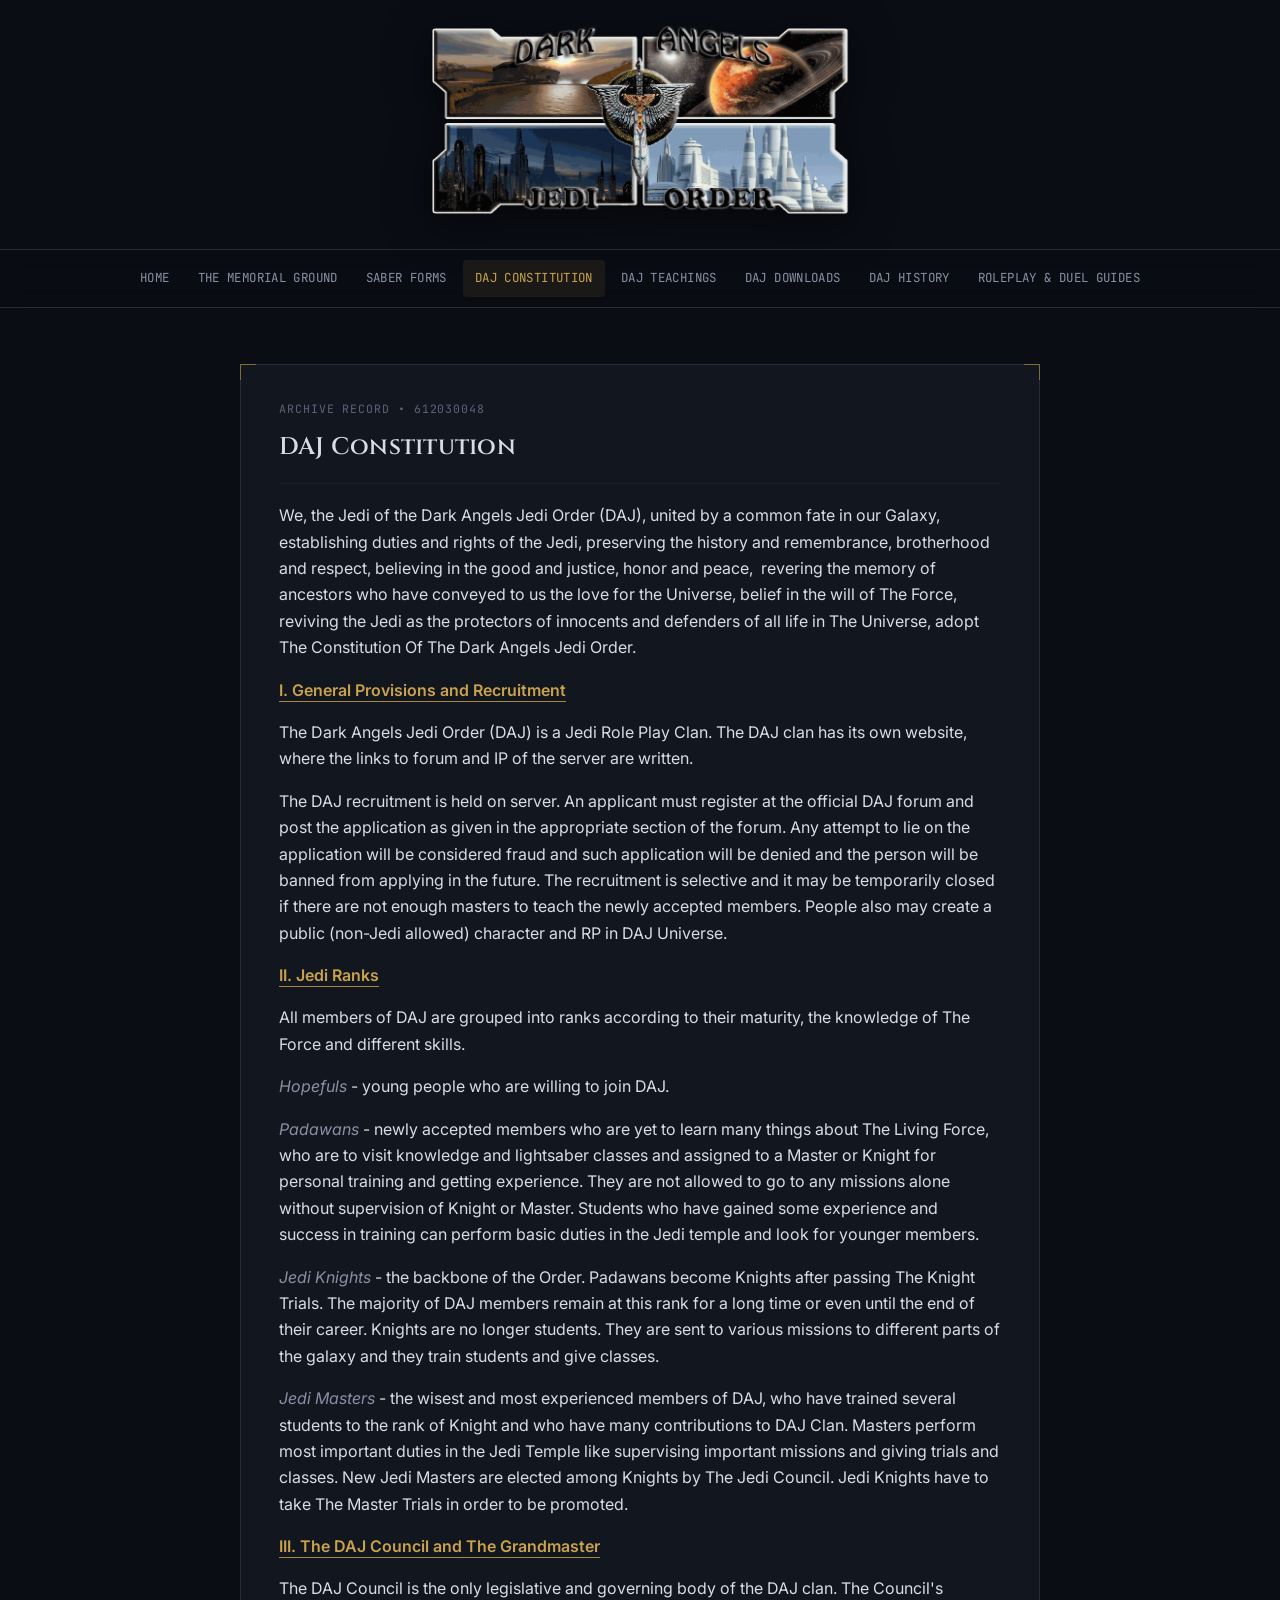
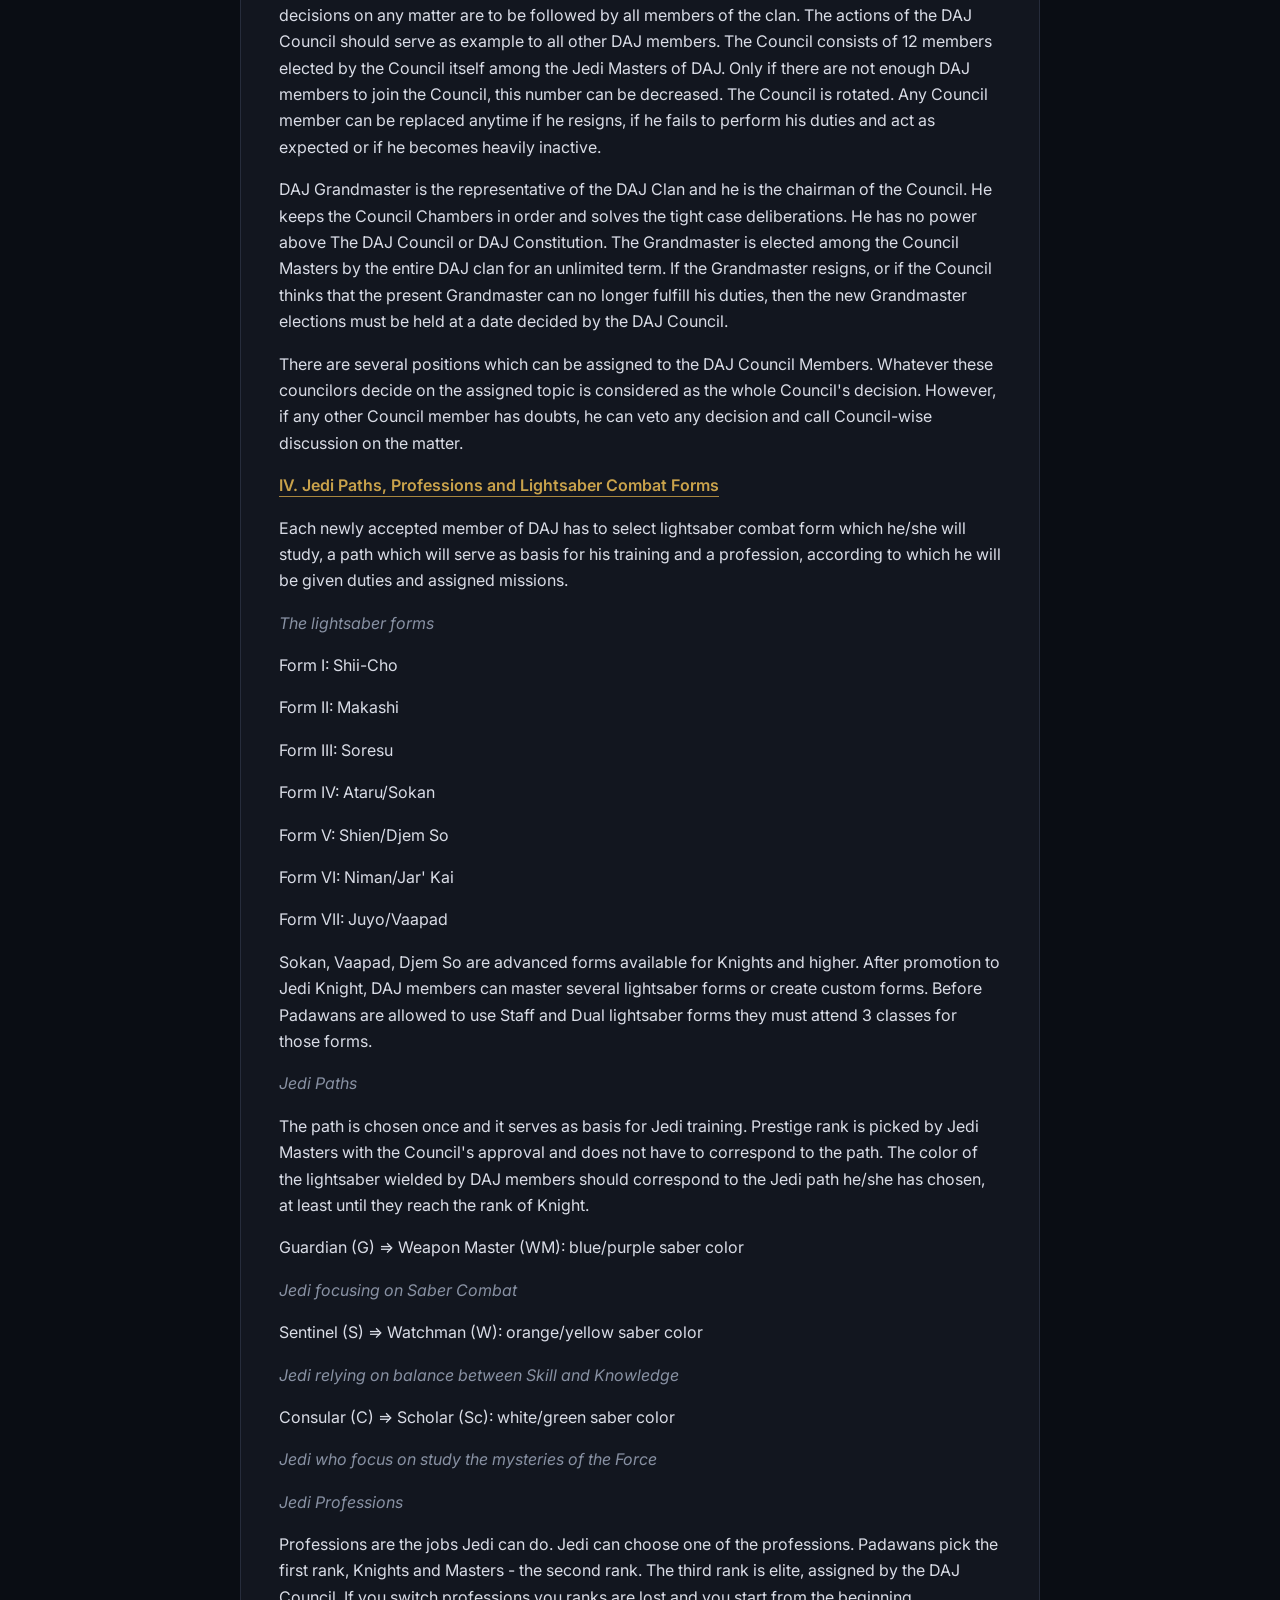
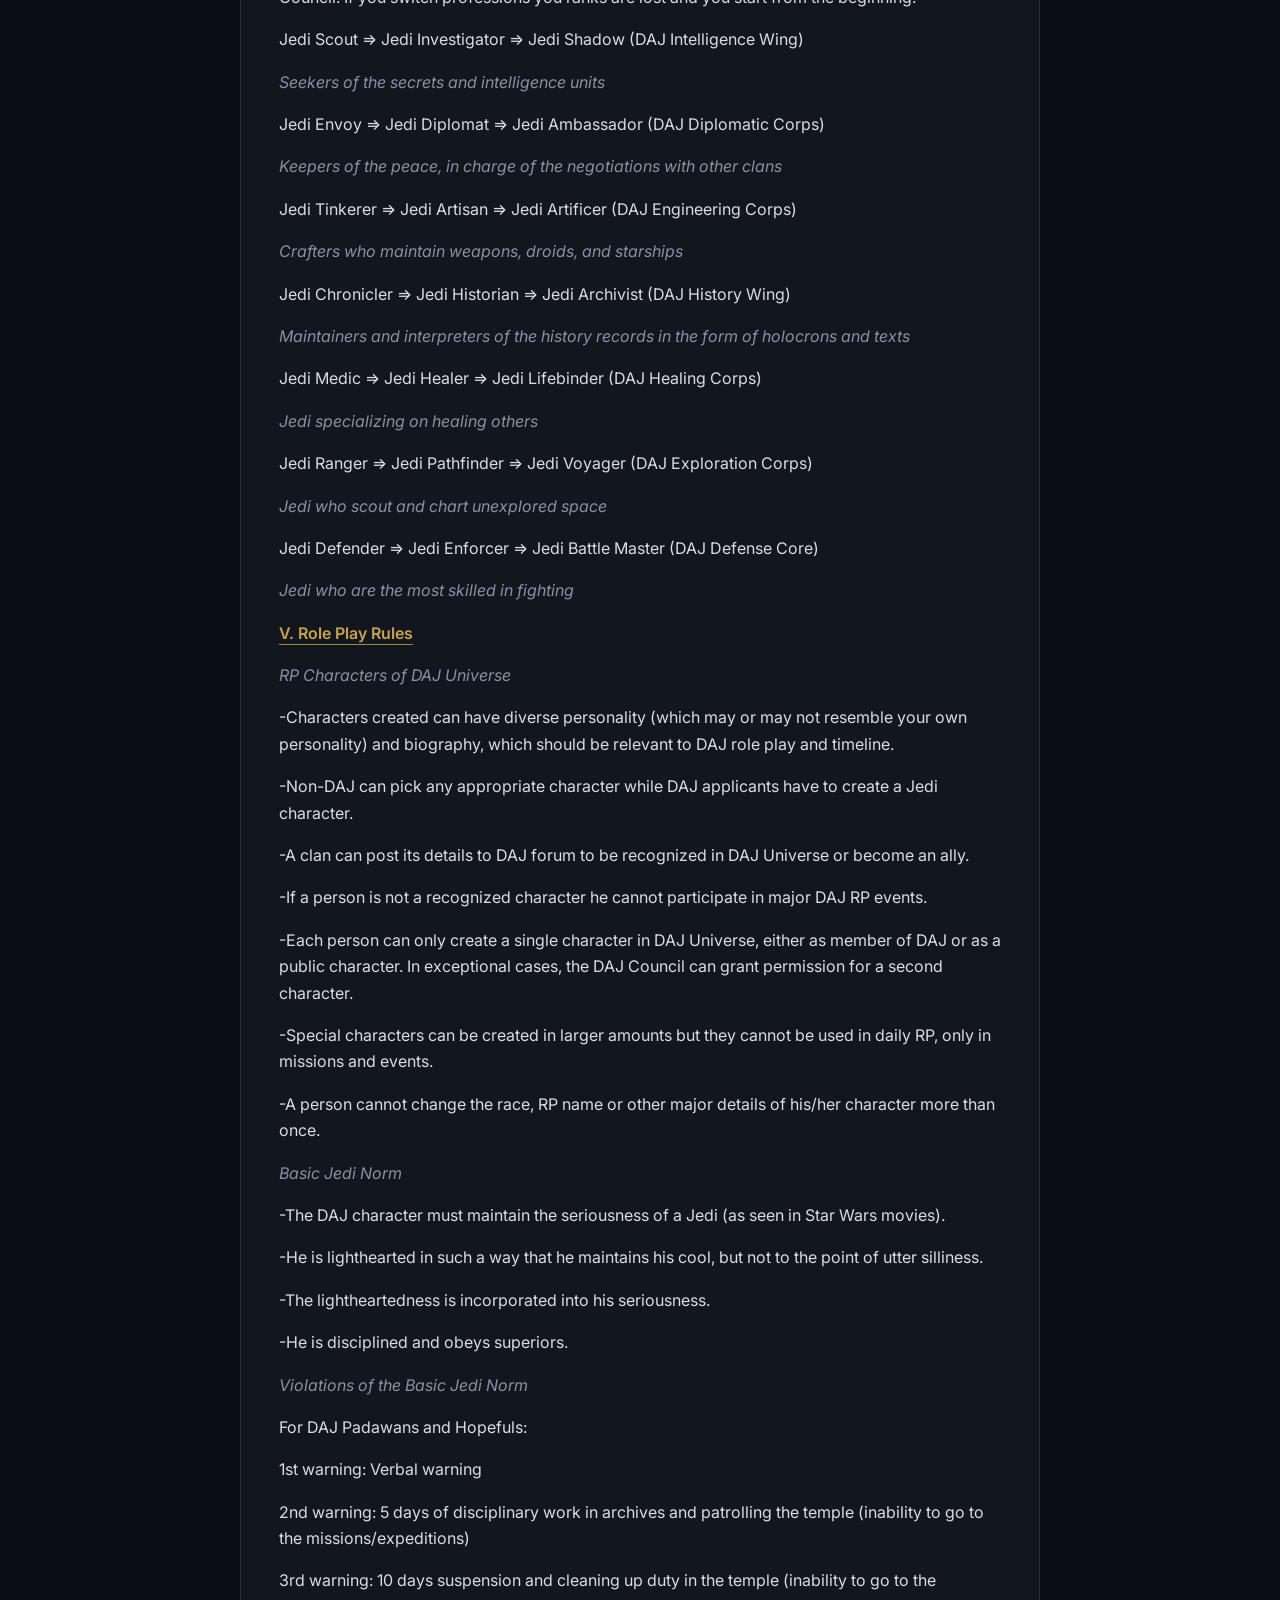
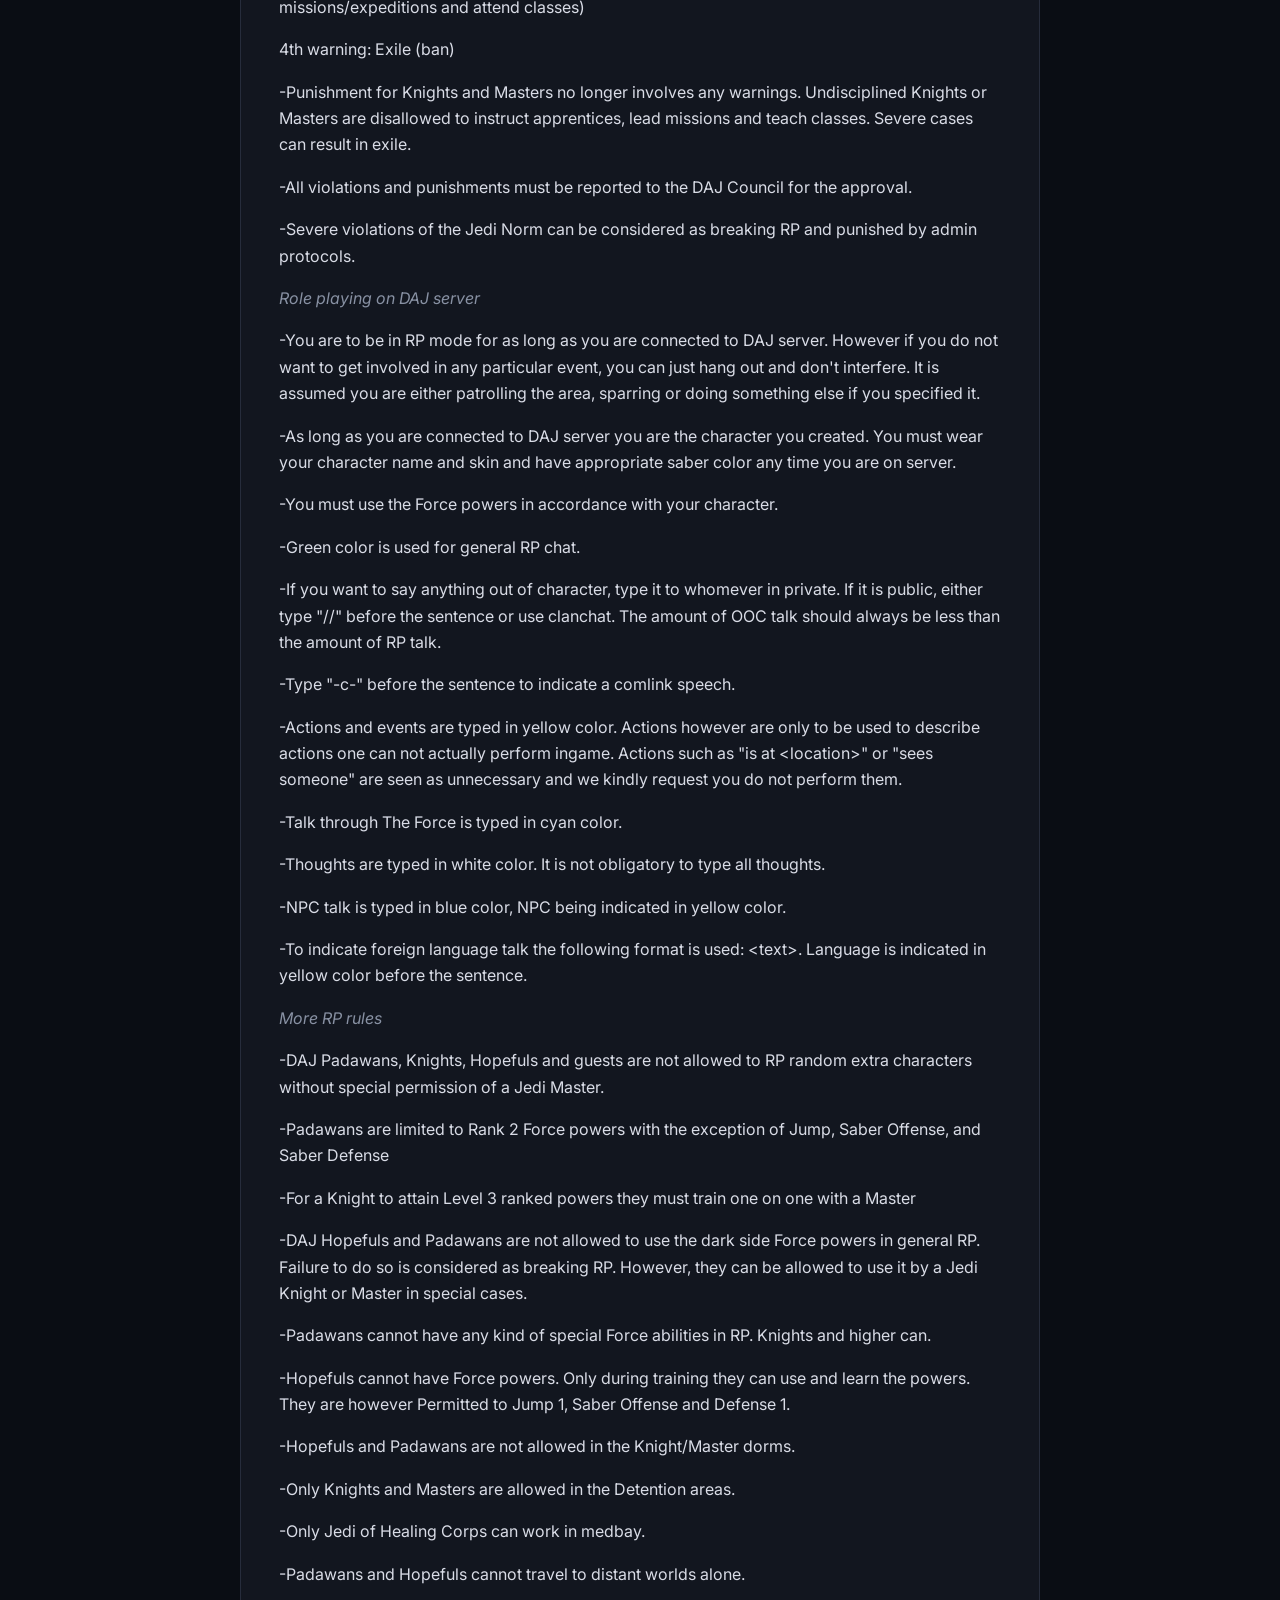
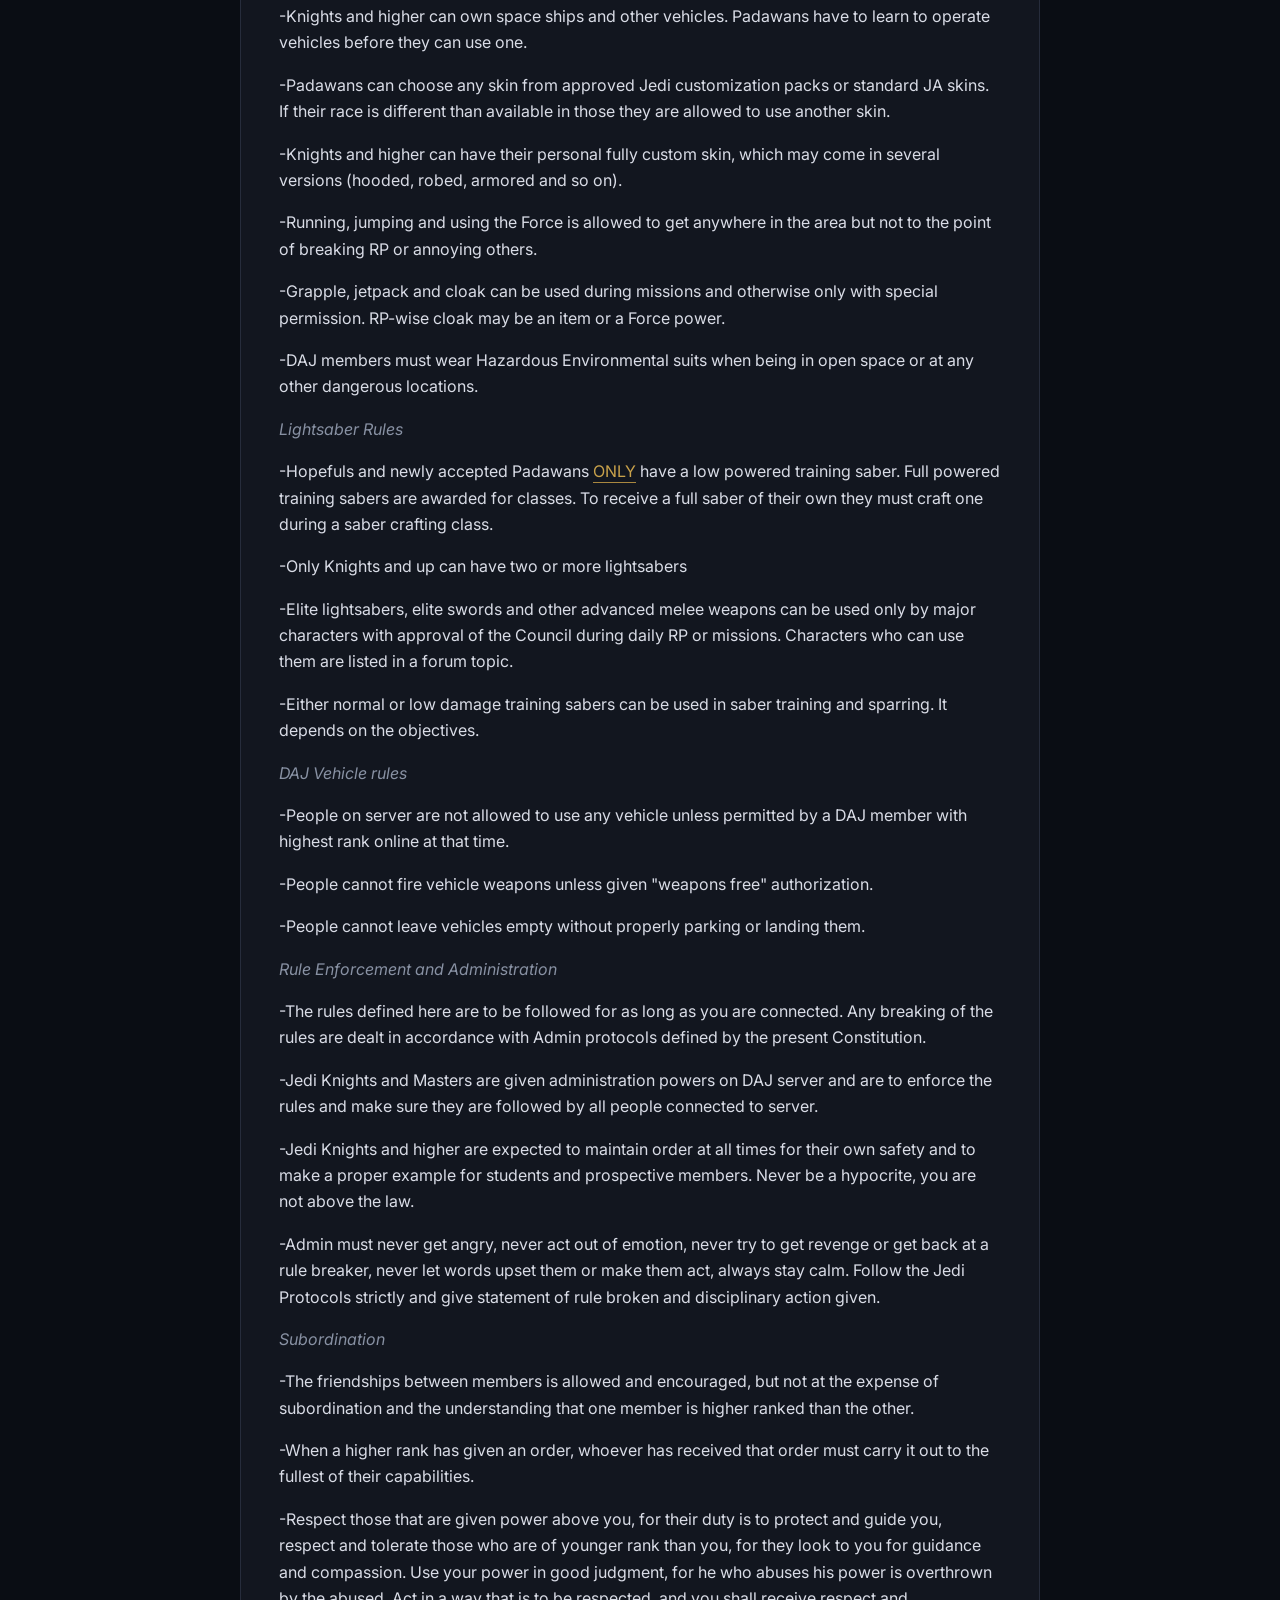
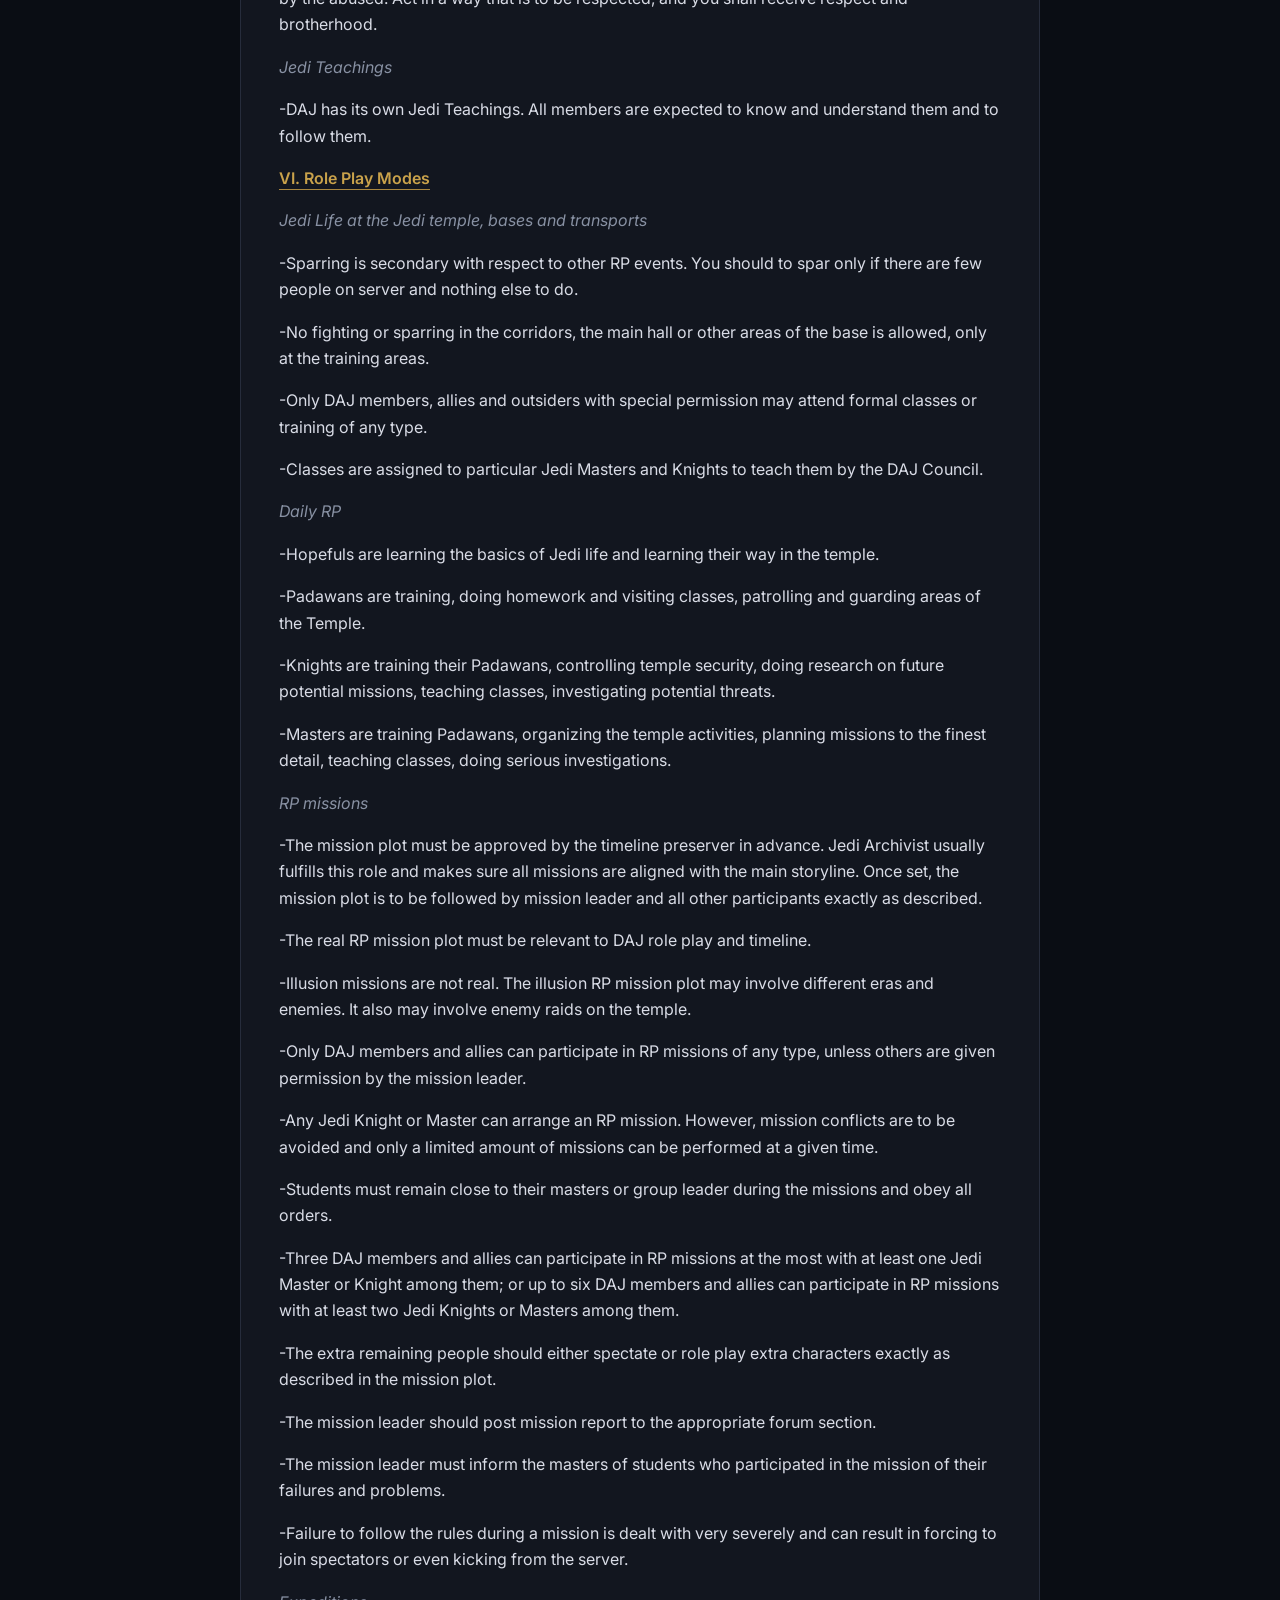
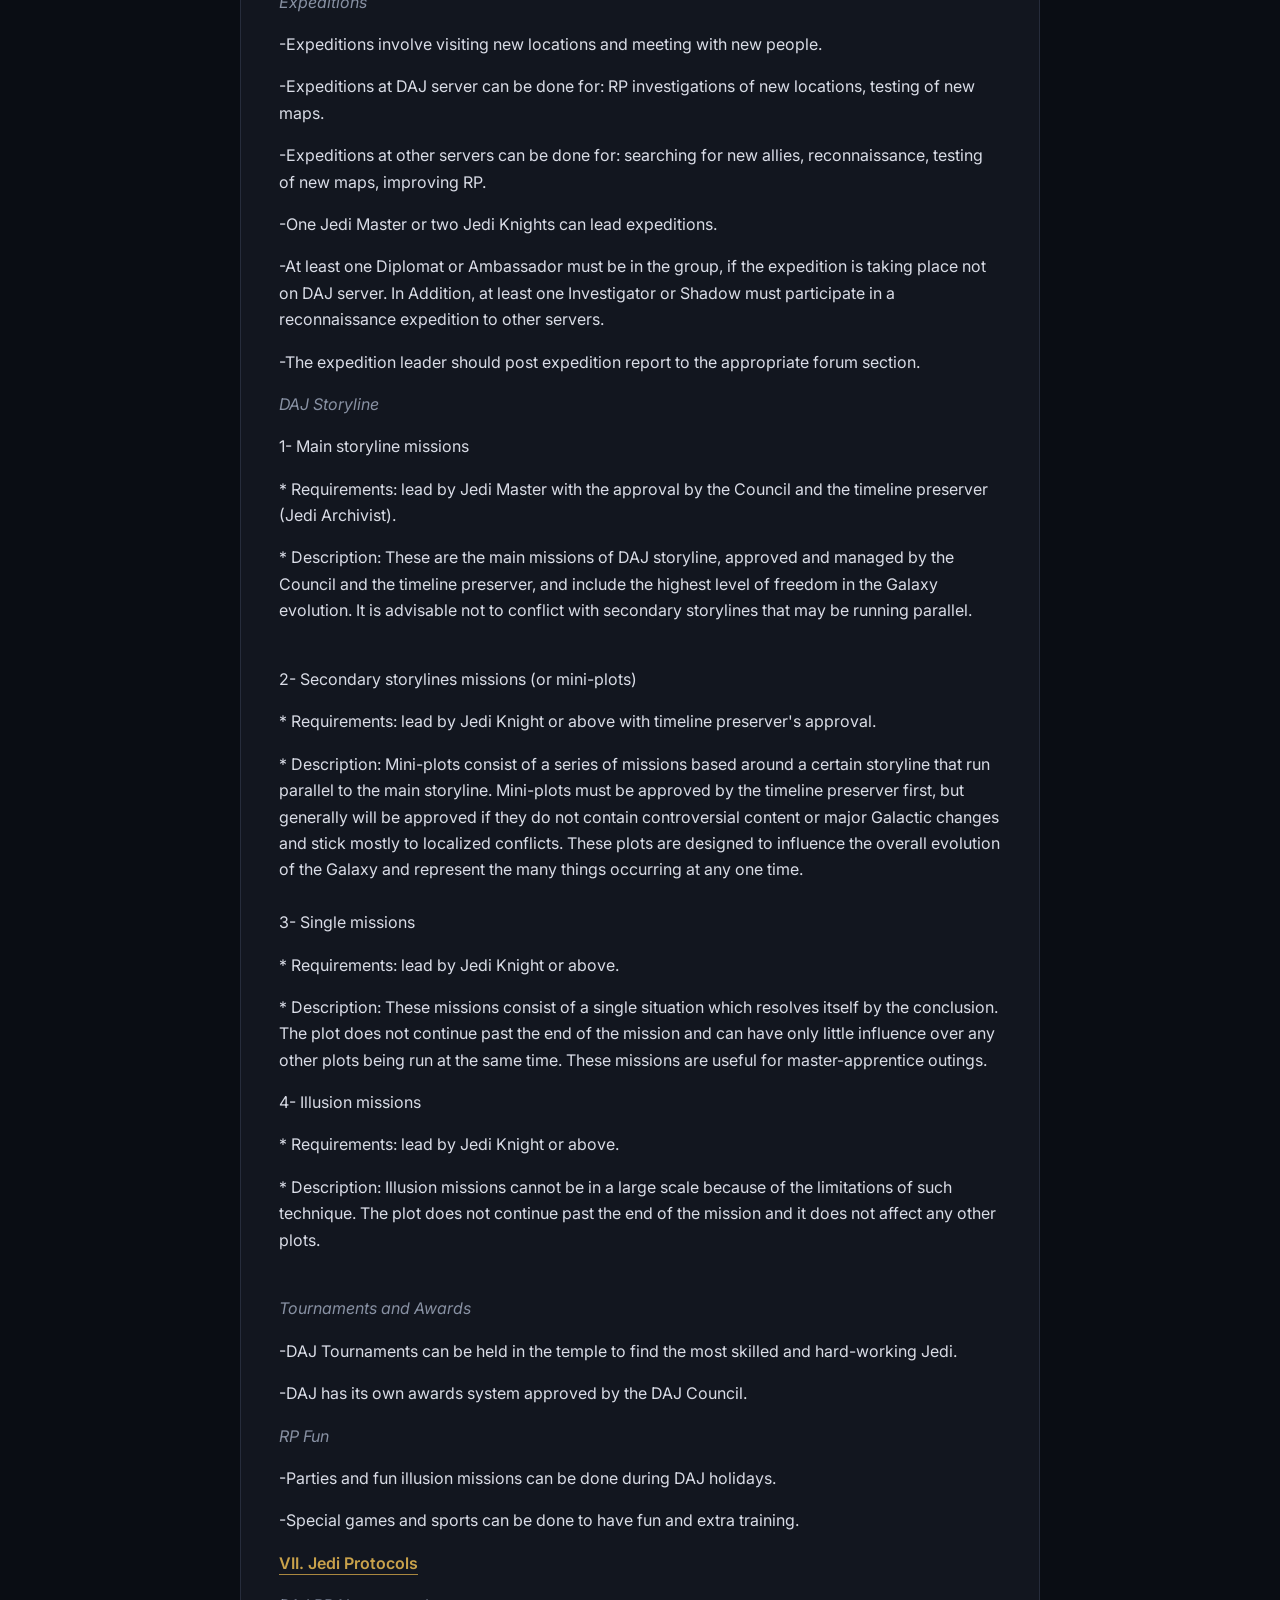
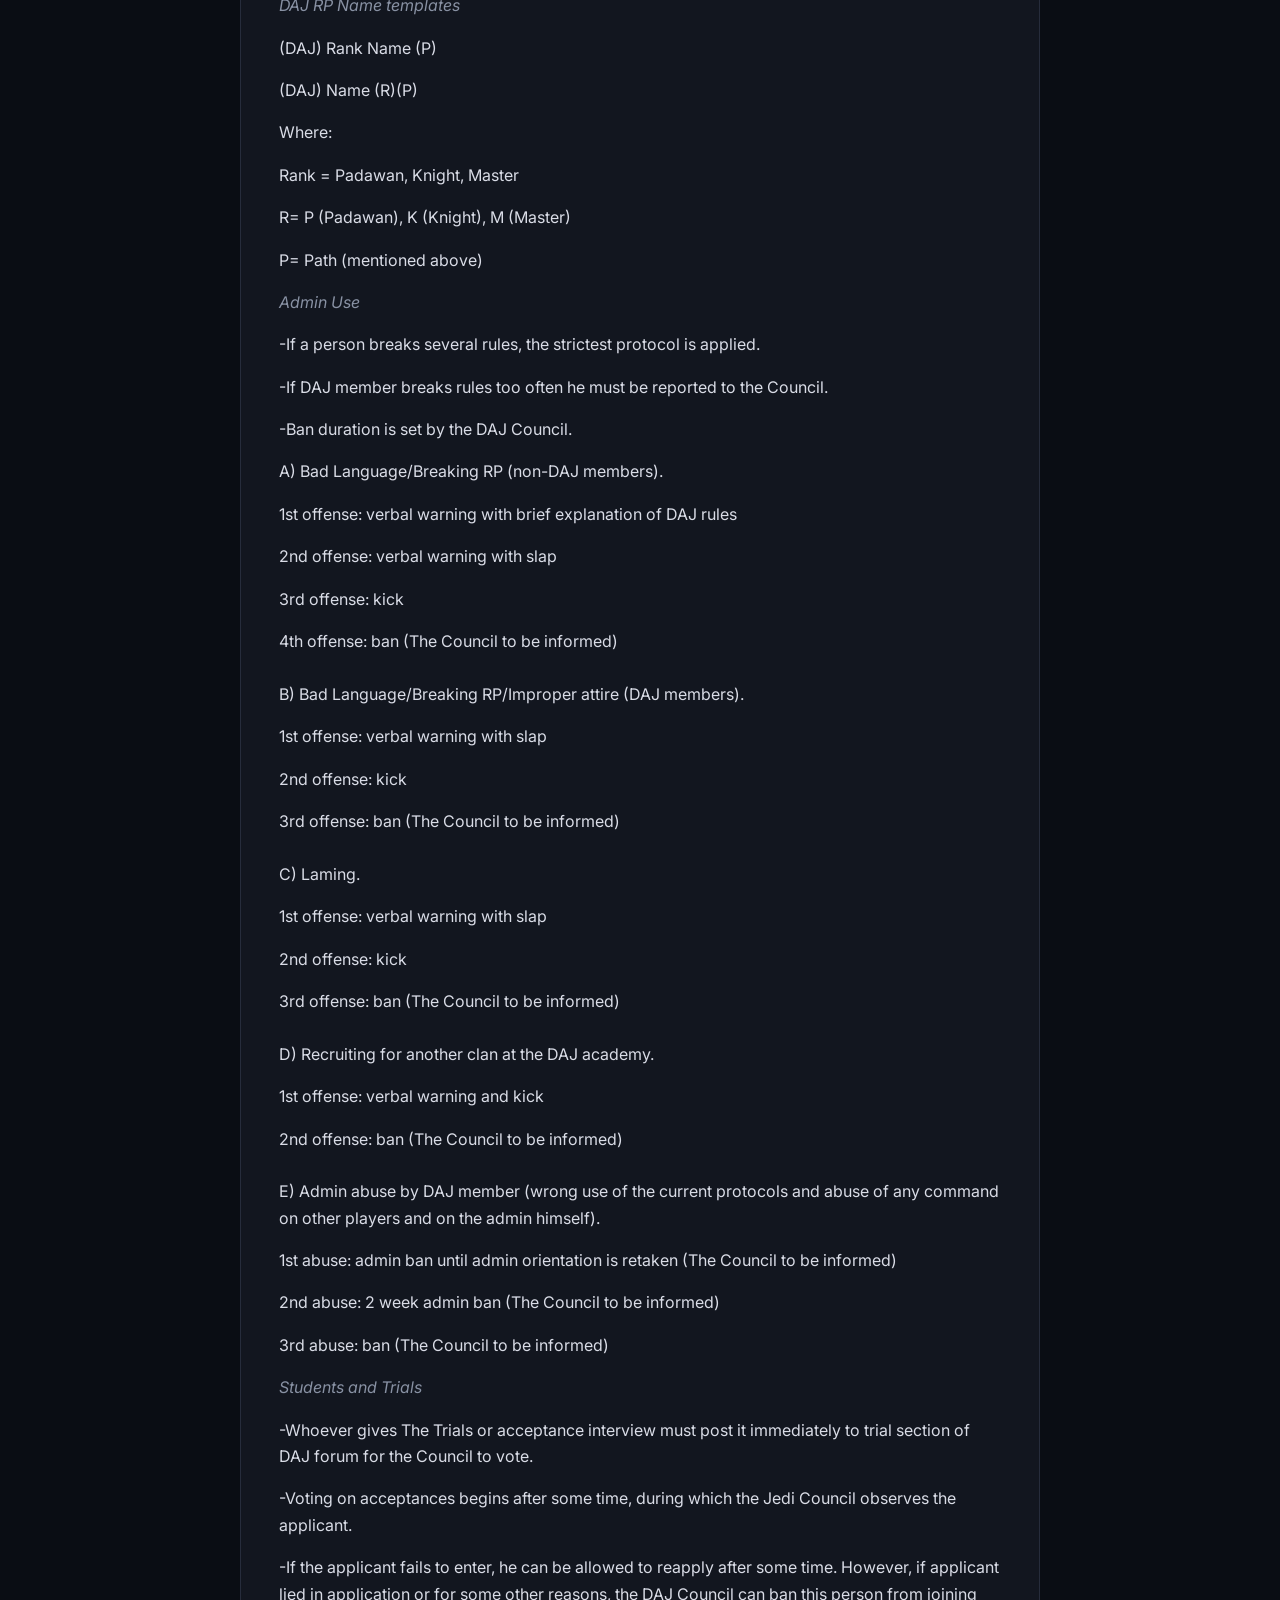
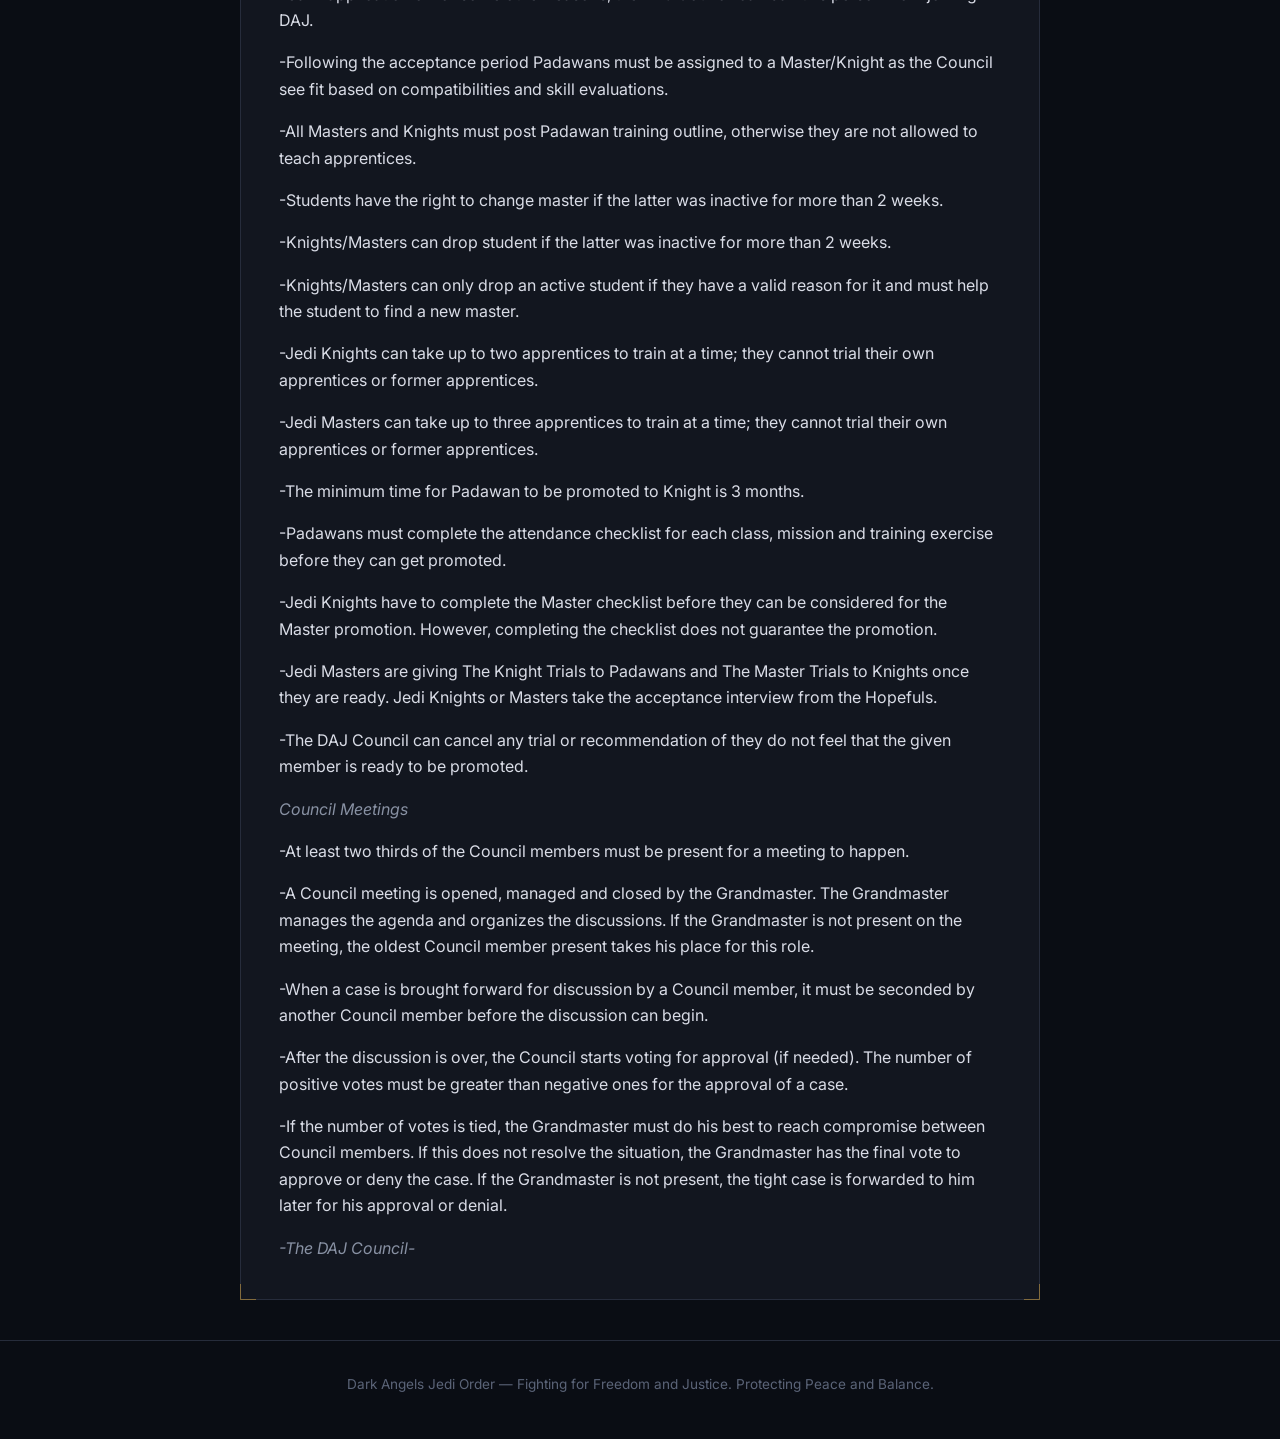
==== commit e6702bde: "mission rules refined" ====
--- a/daj-constitution.html
+++ b/daj-constitution.html
@@ -43,7 +43,7 @@
             <p class="panel-eyebrow">Archive Record &#8226; 612030048</p>
             <h2>DAJ Constitution</h2>
             <div class="panel-body">
-                <p>We, the Jedi of the Dark Angels Jedi Order (DAJ), united by a common fate in our Galaxy, establishing duties and rights of the Jedi, preserving the history and remembrance, brotherhood and respect, believing in the good and justice, honor and peace,  revering the memory of ancestors who have conveyed to us the love for the Universe, belief in the will of The Force, reviving the Jedi as the protectors of innocents and defenders of all life in The Universe, adopt The Constitution Of The Dark Angels Jedi Order.</p>  <p><b><u>I. General Provisions and Recruitment</u></b></p> <p>The Dark Angels Jedi Order (DAJ) is a Jedi Role Play Clan. The DAJ clan has its own website, where the links to forum and IP of the server are written.</p> <p>The DAJ recruitment is held on server. An applicant must register at the official DAJ forum and post the application as given in the appropriate section of the forum. Any attempt to lie on the application will be considered fraud and such application will be denied and the person will be banned from applying in the future. The recruitment is selective and it may be temporarily closed if there are not enough masters to teach the newly accepted members. People also may create a public (non-Jedi allowed) character and RP in DAJ Universe.</p>  <p><b><u>II. Jedi Ranks</u></b></p> <p>All members of DAJ are grouped into ranks according to their maturity, the knowledge of The Force and different skills.</p> <p><i>Hopefuls</i> - young people who are willing to join DAJ.</p> <p><i>Padawans</i> - newly accepted members who are yet to learn many things about The Living Force, who are to visit knowledge and lightsaber classes and assigned to a Master or Knight for personal training and getting experience. They are not allowed to go to any missions alone without supervision of Knight or Master. Students who have gained some experience and success in training can perform basic duties in the Jedi temple and look for younger members.</p> <p><i>Jedi Knights</i> - the backbone of the Order. Padawans become Knights after passing The Knight Trials. The majority of DAJ members remain at this rank for a long time or even until the end of their career. Knights are no longer students. They are sent to various missions to different parts of the galaxy and they train students and give classes.</p> <p><i>Jedi Masters </i> - the wisest and most experienced members of DAJ, who have trained several students to the rank of Knight and who have many contributions to DAJ Clan. Masters perform most important duties in the Jedi Temple like supervising important missions and giving trials and classes. New Jedi Masters are elected among Knights by The Jedi Council. Jedi Knights have to take The Master Trials in order to be promoted.</p>  <p><b><u>III. The DAJ Council and The Grandmaster</u></b></p> <p>The DAJ Council is the only legislative and governing body of the DAJ clan. The Council's decisions on any matter are to be followed by all members of the clan. The actions of the DAJ Council should serve as example to all other DAJ members. The Council consists of 12 members elected by the Council itself among the Jedi Masters of DAJ. Only if there are not enough DAJ members to join the Council, this number can be decreased. The Council is rotated. Any Council member can be replaced anytime if he resigns, if he fails to perform his duties and act as expected or if he becomes heavily inactive.</p> <p>DAJ Grandmaster is the representative of the DAJ Clan and he is the chairman of the Council. He keeps the Council Chambers in order and solves the tight case deliberations. He has no power above The DAJ Council or DAJ Constitution. The Grandmaster is elected among the Council Masters by the entire DAJ clan for an unlimited term. If the Grandmaster resigns, or if the Council thinks that the present Grandmaster can no longer fulfill his duties, then the new Grandmaster elections must be held at a date decided by the DAJ Council.</p> <p>There are several positions which can be assigned to the DAJ Council Members. Whatever these councilors decide on the assigned topic is considered as the whole Council's decision. However, if any other Council member has doubts, he can veto any decision and call Council-wise discussion on the matter.</p>  <p><b><u>IV. Jedi Paths, Professions and Lightsaber Combat Forms</u></b></p> <p>Each newly accepted member of DAJ has to select lightsaber combat form which he/she will study, a path which will serve as basis for his training and a profession, according to which he will be given duties and assigned missions.</p>  <p><i>The lightsaber forms</i></p> <p>Form I: Shii-Cho</p> <p>Form II: Makashi</p> <p>Form III: Soresu</p> <p>Form IV: Ataru/Sokan</p> <p>Form V: Shien/Djem So</p> <p>Form VI: Niman/Jar' Kai</p> <p>Form VII: Juyo/Vaapad</p>  <p>Sokan, Vaapad, Djem So are advanced forms available for Knights and higher. After promotion to Jedi Knight, DAJ members can master several lightsaber forms or create custom forms. Before Padawans are allowed to use Staff and Dual lightsaber forms they must attend 3 classes for those forms. </p>  <p><i>Jedi Paths</i></p> <p>The path is chosen once and it serves as basis for Jedi training. Prestige rank is picked by Jedi Masters with the Council's approval and does not have to correspond to the path. The color of the lightsaber wielded by DAJ members should correspond to the Jedi path he/she has chosen, at least until they reach the rank of Knight.</p>  <p>Guardian (G) =&gt; Weapon Master (WM): blue/purple saber color</p> <p><i>Jedi focusing on Saber Combat</i></p> <p>Sentinel (S) =&gt; Watchman (W): orange/yellow saber color</p> <p><i>Jedi relying on balance between Skill and Knowledge</i></p> <p>Consular (C) =&gt; Scholar (Sc): white/green saber color</p> <p><i>Jedi who focus on study the mysteries of the Force</i></p>  <p><i>Jedi Professions</i></p> <p>Professions are the jobs Jedi can do. Jedi can choose one of the professions. Padawans pick the first rank, Knights and Masters - the second rank. The third rank is elite, assigned by the DAJ Council. If you switch professions you ranks are lost and you start from the beginning.</p>  <p>Jedi Scout =&gt; Jedi Investigator =&gt; Jedi Shadow (DAJ Intelligence Wing)</p> <p><i>Seekers of the secrets and intelligence units</i></p> <p>Jedi Envoy =&gt; Jedi Diplomat =&gt; Jedi Ambassador (DAJ Diplomatic Corps)</p> <p><i>Keepers of the peace, in charge of the negotiations with other clans</i></p> <p>Jedi Tinkerer =&gt; Jedi Artisan =&gt; Jedi Artificer (DAJ Engineering Corps)</p> <p><i>Crafters who maintain weapons, droids, and starships</i></p> <p>Jedi Chronicler =&gt; Jedi Historian =&gt; Jedi Archivist (DAJ History Wing)</p> <p><i>Maintainers and interpreters of the history records in the form of holocrons and texts</i></p> <p>Jedi Medic =&gt; Jedi Healer =&gt; Jedi Lifebinder (DAJ Healing Corps)</p> <p><i>Jedi specializing on healing others</i></p> <p>Jedi Ranger =&gt; Jedi Pathfinder =&gt; Jedi Voyager (DAJ Exploration Corps)</p> <p><i>Jedi who scout and chart unexplored space</i></p> <p>Jedi Defender =&gt; Jedi Enforcer =&gt; Jedi Battle Master (DAJ Defense Core)</p> <p><i>Jedi who are the most skilled in fighting</i></p>  <p><b><u>V. Role Play Rules</u></b></p> <p><i>RP Characters of DAJ Universe</i></p> <p>-Characters created can have diverse personality (which may or may not resemble your own personality) and biography, which should be relevant to DAJ role play and timeline.</p> <p>-Non-DAJ can pick any appropriate character while DAJ applicants have to create a Jedi character.</p> <p>-A clan can post its details to DAJ forum to be recognized in DAJ Universe or become an ally.</p> <p>-If a person is not a recognized character he cannot participate in major DAJ RP events.</p> <p>-Each person can only create a single character in DAJ Universe, either as member of DAJ or as a public character. In exceptional cases, the DAJ Council can grant permission for a second character.</p> <p>-Special characters can be created in larger amounts but they cannot be used in daily RP, only in missions and events.</p> <p>-A person cannot change the race, RP name or other major details of his/her character more than once.</p>  <p><i>Basic Jedi Norm</i></p> <p>-The DAJ character must maintain the seriousness of a Jedi (as seen in Star Wars movies).</p> <p>-He is lighthearted in such a way that he maintains his cool, but not to the point of utter silliness.</p> <p>-The lightheartedness is incorporated into his seriousness.</p> <p>-He is disciplined and obeys superiors.</p>  <p><i>Violations of the Basic Jedi Norm</i></p>  <p>For DAJ Padawans and Hopefuls:</p> <p>1st warning: Verbal warning</p> <p>2nd warning: 5 days of disciplinary work in archives and patrolling the temple (inability to go to the missions/expeditions)</p> <p>3rd warning: 10 days suspension and cleaning up duty in the temple (inability to go to the missions/expeditions and attend classes)</p> <p>4th warning: Exile (ban)</p>  <p>-Punishment for Knights and Masters no longer involves any warnings. Undisciplined Knights or Masters are disallowed to instruct apprentices, lead missions and teach classes. Severe cases can result in exile.</p> <p>-All violations and punishments must be reported to the DAJ Council for the approval.</p> <p>-Severe violations of the Jedi Norm can be considered as breaking RP and punished by admin protocols.</p>  <p><i>Role playing on DAJ server</i></p> <p>-You are to be in RP mode for as long as you are connected to DAJ server. However if you do not want to get involved in any particular event, you can just hang out and don't interfere. It is assumed you are either patrolling the area, sparring or doing something else if you specified it.</p> <p>-As long as you are connected to DAJ server you are the character you created. You must wear your character name and skin and have appropriate saber color any time you are on server.</p> <p>-You must use the Force powers in accordance with your character.</p> <p>-Green color is used for general RP chat.</p> <p>-If you want to say anything out of character, type it to whomever in private. If it is public, either type "//" before the sentence or use clanchat. The amount of OOC talk should always be less than the amount of RP talk.</p> <p>-Type "-c-" before the sentence to indicate a comlink speech.</p> <p>-Actions and events are typed in yellow color. Actions however are only to be used to describe actions one can not actually perform ingame. Actions such as "is at &lt;location&gt;" or "sees someone" are seen as unnecessary and we kindly request you do not perform them. </p> <p>-Talk through The Force is typed in cyan color.</p> <p>-Thoughts are typed in white color. It is not obligatory to type all thoughts.</p> <p>-NPC talk is typed in blue color, NPC being indicated in yellow color.</p> <p>-To indicate foreign language talk the following format is used: &lt;text&gt;. Language is indicated in yellow color before the sentence.</p>  <p><i>More RP rules</i></p> <p>-DAJ Padawans, Knights, Hopefuls and guests are not allowed to RP random extra characters without special permission of a Jedi Master.</p><p>-Padawans are limited to Rank 2 Force powers with the exception of Jump, Saber Offense, and Saber Defense</p><p>-For a Knight to attain Level 3 ranked powers they must train one on one with a Master </p> <p>-DAJ Hopefuls and Padawans are not allowed to use the dark side Force powers in general RP. Failure to do so is considered as breaking RP. However, they can be allowed to use it by a Jedi Knight or Master in special cases.</p> <p>-Padawans cannot have any kind of special Force abilities in RP. Knights and higher can.</p> <p>-Hopefuls cannot have Force powers. Only during training they can use and learn the powers. They are however Permitted to Jump 1, Saber Offense and Defense 1. </p> <p>-Hopefuls and Padawans are not allowed in the Knight/Master dorms.</p> <p>-Only Knights and Masters are allowed in the Detention areas.</p> <p>-Only Jedi of Healing Corps can work in medbay.</p> <p>-Padawans and Hopefuls cannot travel to distant worlds alone.</p> <p>-Knights and higher can own space ships and other vehicles. Padawans have to learn to operate vehicles before they can use one.</p> <p>-Padawans can choose any skin from approved Jedi customization packs or standard JA skins. If their race is different than available in those they are allowed to use another skin.</p> <p>-Knights and higher can have their personal fully custom skin, which may come in several versions (hooded, robed, armored and so on).</p> <p>-Running, jumping and using the Force is allowed to get anywhere in the area but not to the point of breaking RP or annoying others.</p> <p>-Grapple, jetpack and cloak can be used during missions and otherwise only with special permission. RP-wise cloak may be an item or a Force power.</p> <p>-DAJ members must wear Hazardous Environmental suits when being in open space or at any other dangerous locations.</p>  <p><i>Lightsaber Rules</i></p> <p>-Hopefuls and newly accepted Padawans <u>ONLY</u> have a low powered training saber. Full powered training sabers are awarded for classes. To receive a full saber of their own they must craft one during a saber crafting class.<u> </u></p> <p>-Only Knights and up can have two or more lightsabers</p> <p>-Elite lightsabers, elite swords and other advanced melee weapons can be used only by major characters with approval of the Council during daily RP or missions. Characters who can use them are listed in a forum topic.</p> <p>-Either normal or low damage training sabers can be used in saber training and sparring. It depends on the objectives.</p>  <p><i>DAJ Vehicle rules</i></p> <p>-People on server are not allowed to use any vehicle unless permitted by a DAJ member with highest rank online at that time.</p> <p>-People cannot fire vehicle weapons unless given "weapons free" authorization.</p> <p>-People cannot leave vehicles empty without properly parking or landing them.</p>  <p><i>Rule Enforcement and Administration</i></p> <p>-The rules defined here are to be followed for as long as you are connected. Any breaking of the rules are dealt in accordance with Admin protocols defined by the present Constitution.</p> <p>-Jedi Knights and Masters are given administration powers on DAJ server and are to enforce the rules and make sure they are followed by all people connected to server.</p> <p>-Jedi Knights and higher are expected to maintain order at all times for their own safety and to make a proper example for students and prospective members. Never be a hypocrite, you are not above the law.</p> <p>-Admin must never get angry, never act out of emotion, never try to get revenge or get back at a rule breaker, never let words upset them or make them act, always stay calm. Follow the Jedi Protocols strictly and give statement of rule broken and disciplinary action given.</p>  <p><i>Subordination</i></p> <p>-The friendships between members is allowed and encouraged, but not at the expense of subordination and the understanding that one member is higher ranked than the other.</p> <p>-When a higher rank has given an order, whoever has received that order must carry it out to the fullest of their capabilities.</p> <p>-Respect those that are given power above you, for their duty is to protect and guide you, respect and tolerate those who are of younger rank than you, for they look to you for guidance and compassion. Use your power in good judgment, for he who abuses his power is overthrown by the abused. Act in a way that is to be respected, and you shall receive respect and brotherhood.</p>  <p><i>Jedi Teachings</i></p> <p>-DAJ has its own Jedi Teachings. All members are expected to know and understand them and to follow them.</p>  <p><b><u>VI. Role Play Modes</u></b></p> <p><i>Jedi Life at the Jedi temple, bases and transports</i></p> <p>-Sparring is secondary with respect to other RP events. You should to spar only if there are few people on server and nothing else to do.</p> <p>-No fighting or sparring in the corridors, the main hall or other areas of the base is allowed, only at the training areas.</p> <p>-Only DAJ members, allies and outsiders with special permission may attend formal classes or training of any type.</p> <p>-Classes are assigned to particular Jedi Masters and Knights to teach them by the DAJ Council.</p>  <p><i>Daily RP</i></p> <p>-Hopefuls are learning the basics of Jedi life and learning their way in the temple.</p> <p>-Padawans are training, doing homework and visiting classes, patrolling and guarding areas of the Temple.</p> <p>-Knights are training their Padawans, controlling temple security, doing research on future potential missions, teaching classes, investigating potential threats.</p> <p>-Masters are training Padawans, organizing the temple activities, planning missions to the finest detail, teaching classes, doing serious investigations.</p>  <p><i>RP missions</i></p> <p>-The mission plot must be approved by the timeline preserver in advance. Jedi Archivist usually fulfills this role and makes sure all missions are pointed towards the main plot and makes sure everything sticks that way. Once set, the mission plot is to be followed by mission leader and all other participants exactly as described.</p> <p>-The real RP mission plot must be relevant to DAJ role play and timeline.</p> <p>-Illusion missions are not real. The illusion RP mission plot may involve different eras and enemies. It also may involve enemy raids on the temple.</p> <p>-Only DAJ members and allies can participate in RP missions of any type, unless others are given permission by the mission leader.</p> <p>-Any Jedi Knight or Master can arrange an RP mission. However, mission conflicts are to be avoided and only a limited amount of missions can be performed at a given time.</p> <p>-Students must remain close to their masters or group leader during the missions and obey all orders.</p> <p>-Three DAJ members and allies can participate in RP missions at the most with at least one Jedi Master or Knight among them; or up to six DAJ members and allies can participate in RP missions with at least two Jedi Knights or Masters among them.</p> <p>-The extra remaining people should either spectate or role play extra characters exactly as described in the mission plot.</p> <p>-The mission leader should post mission report to the appropriate forum section.</p> <p>-The mission leader must inform the masters of students who participated in the mission of their failures and problems.</p> <p>-Failure to follow the rules during a mission is dealt with very severely and can result in forcing to join spectators or even kicking from the server.</p>  <p><i>Expeditions</i></p> <p>-Expeditions involve visiting new locations and meeting with new people.</p> <p>-Expeditions at DAJ server can be done for: RP investigations of new locations, testing of new maps.</p> <p>-Expeditions at other servers can be done for: searching for new allies, reconnaissance, testing of new maps, improving RP.</p> <p>-One Jedi Master or two Jedi Knights can lead expeditions.</p> <p>-At least one Diplomat or Ambassador must be in the group, if the expedition is taking place not on DAJ server. In Addition, at least one Investigator or Shadow must participate in a reconnaissance expedition to other servers.</p> <p>-The expedition leader should post expedition report to the appropriate forum section.</p>  <p><i>DAJ Storyline</i></p> <p>1- Main storyline missions</p> <p>* Requirements: lead by Jedi Master with the approval by the Council and the timeline preserver (Jedi Archivist).</p> <p>* Description: These are the main missions of DAJ storyline, approved and managed by the Council and the timeline preserver, and include the highest level of freedom in the Galaxy evolution. It is advisable not to conflict with secondary storylines that may be running parallel.</p> <p> <br/> 2- Secondary storylines missions (or mini-plots)</p> <p>* Requirements: lead by Jedi Knight or above with timeline preserver's approval.</p> <p>* Description: Mini-plots consist of a series of missions based around a certain storyline that run parallel to the main storyline. Mini-plots must be approved by the Council first, but generally will be approved if they do not contain controversial content or major Galactic changes and stick mostly to localized conflicts. These plots are designed to influence the overall evolution of the Galaxy and represent the many things occurring at any one time.<br/> <br/> 3- Single missions</p> <p>* Requirements: lead by Jedi Knight or above.</p> <p>* Description: These missions consist of a single situation which resolves itself by the conclusion. The plot does not continue past the end of the mission and can have only little influence over any other plots being run at the same time. These missions are useful for master-apprentice outings.</p>  <p>4- Illusion missions</p> <p>* Requirements: lead by Jedi Knight or above.</p> <p>* Description: Illusion missions cannot be in a large scale because of the limitations of such technique. The plot does not continue past the end of the mission and it does not affect any other plots.<br/> <br/> </p> <p><i>Tournaments and Awards</i></p> <p>-DAJ Tournaments can be held in the temple to find the most skilled and hard-working Jedi.</p> <p>-DAJ has its own awards system approved by the DAJ Council.</p>  <p><i>RP Fun</i></p> <p>-Parties and fun illusion missions can be done during DAJ holidays.</p> <p>-Special games and sports can be done to have fun and extra training.</p>  <p><b><u>VII. Jedi Protocols</u></b></p> <p><i>DAJ RP Name templates</i></p> <p>(DAJ) Rank Name (P)</p> <p>(DAJ) Name (R)(P)</p>  <p>Where:</p> <p>Rank = Padawan, Knight, Master</p> <p>R= P (Padawan), K (Knight), M (Master)</p> <p>P= Path (mentioned above)</p>  <p><i>Admin Use</i></p> <p>-If a person breaks several rules, the strictest protocol is applied.</p> <p>-If DAJ member breaks rules too often he must be reported to the Council.</p> <p>-Ban duration is set by the DAJ Council.</p>  <p>A) Bad Language/Breaking RP (non-DAJ members).</p> <p>1st offense: verbal warning with brief explanation of DAJ rules</p> <p>2nd offense: verbal warning with slap</p> <p>3rd offense: kick</p> <p>4th offense: ban (The Council to be informed) <br/> <br/> B) Bad Language/Breaking RP/Improper attire (DAJ members).</p> <p>1st offense: verbal warning with slap</p> <p>2nd offense: kick</p> <p>3rd offense: ban (The Council to be informed) <br/> <br/> C) Laming.</p> <p>1st offense: verbal warning with slap</p> <p>2nd offense: kick</p> <p>3rd offense: ban (The Council to be informed) <br/> <br/> D) Recruiting for another clan at the DAJ academy.</p> <p>1st offense: verbal warning and kick</p> <p>2nd offense: ban (The Council to be informed) <br/> <br/> E) Admin abuse by DAJ member (wrong use of the current protocols and abuse of any command on other players and on the admin himself).</p> <p>1st abuse: admin ban until admin orientation is retaken (The Council to be informed)</p> <p>2nd abuse: 2 week admin ban (The Council to be informed)</p> <p>3rd abuse: ban (The Council to be informed)</p>  <p><i>Students and Trials</i></p> <p>-Whoever gives The Trials or acceptance interview must post it immediately to trial section of DAJ forum for the Council to vote.</p> <p>-Voting on acceptances begins after some time, during which the Jedi Council observes the applicant.</p> <p>-If the applicant fails to enter, he can be allowed to reapply after some time. However, if applicant lied in application or for some other reasons, the DAJ Council can ban this person from joining DAJ.</p> <p>-Following the acceptance period Padawans must be assigned to a Master/Knight as the Council see fit based on compatibilities and skill evaluations.</p> <p>-All Masters and Knights must post Padawan training outline, otherwise they are not allowed to teach apprentices.</p> <p>-Students have the right to change master if the latter was inactive for more than 2 weeks.</p> <p>-Knights/Masters can drop student if the latter was inactive for more than 2 weeks.</p> <p>-Knights/Masters can only drop an active student if they have a valid reason for it and must help the student to find a new master.</p> <p>-Jedi Knights can take up to two apprentices to train at a time; they cannot trial their own apprentices or former apprentices.</p> <p>-Jedi Masters can take up to three apprentices to train at a time; they cannot trial their own apprentices or former apprentices.</p> <p>-The minimum time for Padawan to be promoted to Knight is 3 months.</p> <p>-Padawans must complete the attendance checklist for each class, mission and training exercise before they can get promoted.</p> <p>-Jedi Knights have to complete the Master checklist before they can be considered for the Master promotion. However, completing the checklist does not guarantee the promotion.</p> <p>-Jedi Masters are giving The Knight Trials to Padawans and The Master Trials to Knights once they are ready. Jedi Knights or Masters take the acceptance interview from the Hopefuls.</p> <p>-The DAJ Council can cancel any trial or recommendation of they do not feel that the given member is ready to be promoted.</p>  <p><i>Council Meetings</i></p> <p>-At least two thirds of the Council members must be present for a meeting to happen.</p> <p>-A Council meeting is opened, managed and closed by the Grandmaster. The Grandmaster manages the agenda and organizes the discussions. If the Grandmaster is not present on the meeting, the oldest Council member present takes his place for this role.</p> <p>-When a case is brought forward for discussion by a Council member, it must be seconded by another Council member before the discussion can begin.</p> <p>-After the discussion is over, the Council starts voting for approval (if needed). The number of positive votes must be greater than negative ones for the approval of a case.</p> <p>-If the number of votes is tied, the Grandmaster must do his best to reach compromise between Council members. If this does not resolve the situation, the Grandmaster has the final vote to approve or deny the case. If the Grandmaster is not present, the tight case is forwarded to him later for his approval or denial.</p>  <p><i>-The DAJ Council-</i></p>
+                <p>We, the Jedi of the Dark Angels Jedi Order (DAJ), united by a common fate in our Galaxy, establishing duties and rights of the Jedi, preserving the history and remembrance, brotherhood and respect, believing in the good and justice, honor and peace,  revering the memory of ancestors who have conveyed to us the love for the Universe, belief in the will of The Force, reviving the Jedi as the protectors of innocents and defenders of all life in The Universe, adopt The Constitution Of The Dark Angels Jedi Order.</p>  <p><b><u>I. General Provisions and Recruitment</u></b></p> <p>The Dark Angels Jedi Order (DAJ) is a Jedi Role Play Clan. The DAJ clan has its own website, where the links to forum and IP of the server are written.</p> <p>The DAJ recruitment is held on server. An applicant must register at the official DAJ forum and post the application as given in the appropriate section of the forum. Any attempt to lie on the application will be considered fraud and such application will be denied and the person will be banned from applying in the future. The recruitment is selective and it may be temporarily closed if there are not enough masters to teach the newly accepted members. People also may create a public (non-Jedi allowed) character and RP in DAJ Universe.</p>  <p><b><u>II. Jedi Ranks</u></b></p> <p>All members of DAJ are grouped into ranks according to their maturity, the knowledge of The Force and different skills.</p> <p><i>Hopefuls</i> - young people who are willing to join DAJ.</p> <p><i>Padawans</i> - newly accepted members who are yet to learn many things about The Living Force, who are to visit knowledge and lightsaber classes and assigned to a Master or Knight for personal training and getting experience. They are not allowed to go to any missions alone without supervision of Knight or Master. Students who have gained some experience and success in training can perform basic duties in the Jedi temple and look for younger members.</p> <p><i>Jedi Knights</i> - the backbone of the Order. Padawans become Knights after passing The Knight Trials. The majority of DAJ members remain at this rank for a long time or even until the end of their career. Knights are no longer students. They are sent to various missions to different parts of the galaxy and they train students and give classes.</p> <p><i>Jedi Masters </i> - the wisest and most experienced members of DAJ, who have trained several students to the rank of Knight and who have many contributions to DAJ Clan. Masters perform most important duties in the Jedi Temple like supervising important missions and giving trials and classes. New Jedi Masters are elected among Knights by The Jedi Council. Jedi Knights have to take The Master Trials in order to be promoted.</p>  <p><b><u>III. The DAJ Council and The Grandmaster</u></b></p> <p>The DAJ Council is the only legislative and governing body of the DAJ clan. The Council's decisions on any matter are to be followed by all members of the clan. The actions of the DAJ Council should serve as example to all other DAJ members. The Council consists of 12 members elected by the Council itself among the Jedi Masters of DAJ. Only if there are not enough DAJ members to join the Council, this number can be decreased. The Council is rotated. Any Council member can be replaced anytime if he resigns, if he fails to perform his duties and act as expected or if he becomes heavily inactive.</p> <p>DAJ Grandmaster is the representative of the DAJ Clan and he is the chairman of the Council. He keeps the Council Chambers in order and solves the tight case deliberations. He has no power above The DAJ Council or DAJ Constitution. The Grandmaster is elected among the Council Masters by the entire DAJ clan for an unlimited term. If the Grandmaster resigns, or if the Council thinks that the present Grandmaster can no longer fulfill his duties, then the new Grandmaster elections must be held at a date decided by the DAJ Council.</p> <p>There are several positions which can be assigned to the DAJ Council Members. Whatever these councilors decide on the assigned topic is considered as the whole Council's decision. However, if any other Council member has doubts, he can veto any decision and call Council-wise discussion on the matter.</p>  <p><b><u>IV. Jedi Paths, Professions and Lightsaber Combat Forms</u></b></p> <p>Each newly accepted member of DAJ has to select lightsaber combat form which he/she will study, a path which will serve as basis for his training and a profession, according to which he will be given duties and assigned missions.</p>  <p><i>The lightsaber forms</i></p> <p>Form I: Shii-Cho</p> <p>Form II: Makashi</p> <p>Form III: Soresu</p> <p>Form IV: Ataru/Sokan</p> <p>Form V: Shien/Djem So</p> <p>Form VI: Niman/Jar' Kai</p> <p>Form VII: Juyo/Vaapad</p>  <p>Sokan, Vaapad, Djem So are advanced forms available for Knights and higher. After promotion to Jedi Knight, DAJ members can master several lightsaber forms or create custom forms. Before Padawans are allowed to use Staff and Dual lightsaber forms they must attend 3 classes for those forms. </p>  <p><i>Jedi Paths</i></p> <p>The path is chosen once and it serves as basis for Jedi training. Prestige rank is picked by Jedi Masters with the Council's approval and does not have to correspond to the path. The color of the lightsaber wielded by DAJ members should correspond to the Jedi path he/she has chosen, at least until they reach the rank of Knight.</p>  <p>Guardian (G) =&gt; Weapon Master (WM): blue/purple saber color</p> <p><i>Jedi focusing on Saber Combat</i></p> <p>Sentinel (S) =&gt; Watchman (W): orange/yellow saber color</p> <p><i>Jedi relying on balance between Skill and Knowledge</i></p> <p>Consular (C) =&gt; Scholar (Sc): white/green saber color</p> <p><i>Jedi who focus on study the mysteries of the Force</i></p>  <p><i>Jedi Professions</i></p> <p>Professions are the jobs Jedi can do. Jedi can choose one of the professions. Padawans pick the first rank, Knights and Masters - the second rank. The third rank is elite, assigned by the DAJ Council. If you switch professions you ranks are lost and you start from the beginning.</p>  <p>Jedi Scout =&gt; Jedi Investigator =&gt; Jedi Shadow (DAJ Intelligence Wing)</p> <p><i>Seekers of the secrets and intelligence units</i></p> <p>Jedi Envoy =&gt; Jedi Diplomat =&gt; Jedi Ambassador (DAJ Diplomatic Corps)</p> <p><i>Keepers of the peace, in charge of the negotiations with other clans</i></p> <p>Jedi Tinkerer =&gt; Jedi Artisan =&gt; Jedi Artificer (DAJ Engineering Corps)</p> <p><i>Crafters who maintain weapons, droids, and starships</i></p> <p>Jedi Chronicler =&gt; Jedi Historian =&gt; Jedi Archivist (DAJ History Wing)</p> <p><i>Maintainers and interpreters of the history records in the form of holocrons and texts</i></p> <p>Jedi Medic =&gt; Jedi Healer =&gt; Jedi Lifebinder (DAJ Healing Corps)</p> <p><i>Jedi specializing on healing others</i></p> <p>Jedi Ranger =&gt; Jedi Pathfinder =&gt; Jedi Voyager (DAJ Exploration Corps)</p> <p><i>Jedi who scout and chart unexplored space</i></p> <p>Jedi Defender =&gt; Jedi Enforcer =&gt; Jedi Battle Master (DAJ Defense Core)</p> <p><i>Jedi who are the most skilled in fighting</i></p>  <p><b><u>V. Role Play Rules</u></b></p> <p><i>RP Characters of DAJ Universe</i></p> <p>-Characters created can have diverse personality (which may or may not resemble your own personality) and biography, which should be relevant to DAJ role play and timeline.</p> <p>-Non-DAJ can pick any appropriate character while DAJ applicants have to create a Jedi character.</p> <p>-A clan can post its details to DAJ forum to be recognized in DAJ Universe or become an ally.</p> <p>-If a person is not a recognized character he cannot participate in major DAJ RP events.</p> <p>-Each person can only create a single character in DAJ Universe, either as member of DAJ or as a public character. In exceptional cases, the DAJ Council can grant permission for a second character.</p> <p>-Special characters can be created in larger amounts but they cannot be used in daily RP, only in missions and events.</p> <p>-A person cannot change the race, RP name or other major details of his/her character more than once.</p>  <p><i>Basic Jedi Norm</i></p> <p>-The DAJ character must maintain the seriousness of a Jedi (as seen in Star Wars movies).</p> <p>-He is lighthearted in such a way that he maintains his cool, but not to the point of utter silliness.</p> <p>-The lightheartedness is incorporated into his seriousness.</p> <p>-He is disciplined and obeys superiors.</p>  <p><i>Violations of the Basic Jedi Norm</i></p>  <p>For DAJ Padawans and Hopefuls:</p> <p>1st warning: Verbal warning</p> <p>2nd warning: 5 days of disciplinary work in archives and patrolling the temple (inability to go to the missions/expeditions)</p> <p>3rd warning: 10 days suspension and cleaning up duty in the temple (inability to go to the missions/expeditions and attend classes)</p> <p>4th warning: Exile (ban)</p>  <p>-Punishment for Knights and Masters no longer involves any warnings. Undisciplined Knights or Masters are disallowed to instruct apprentices, lead missions and teach classes. Severe cases can result in exile.</p> <p>-All violations and punishments must be reported to the DAJ Council for the approval.</p> <p>-Severe violations of the Jedi Norm can be considered as breaking RP and punished by admin protocols.</p>  <p><i>Role playing on DAJ server</i></p> <p>-You are to be in RP mode for as long as you are connected to DAJ server. However if you do not want to get involved in any particular event, you can just hang out and don't interfere. It is assumed you are either patrolling the area, sparring or doing something else if you specified it.</p> <p>-As long as you are connected to DAJ server you are the character you created. You must wear your character name and skin and have appropriate saber color any time you are on server.</p> <p>-You must use the Force powers in accordance with your character.</p> <p>-Green color is used for general RP chat.</p> <p>-If you want to say anything out of character, type it to whomever in private. If it is public, either type "//" before the sentence or use clanchat. The amount of OOC talk should always be less than the amount of RP talk.</p> <p>-Type "-c-" before the sentence to indicate a comlink speech.</p> <p>-Actions and events are typed in yellow color. Actions however are only to be used to describe actions one can not actually perform ingame. Actions such as "is at &lt;location&gt;" or "sees someone" are seen as unnecessary and we kindly request you do not perform them. </p> <p>-Talk through The Force is typed in cyan color.</p> <p>-Thoughts are typed in white color. It is not obligatory to type all thoughts.</p> <p>-NPC talk is typed in blue color, NPC being indicated in yellow color.</p> <p>-To indicate foreign language talk the following format is used: &lt;text&gt;. Language is indicated in yellow color before the sentence.</p>  <p><i>More RP rules</i></p> <p>-DAJ Padawans, Knights, Hopefuls and guests are not allowed to RP random extra characters without special permission of a Jedi Master.</p><p>-Padawans are limited to Rank 2 Force powers with the exception of Jump, Saber Offense, and Saber Defense</p><p>-For a Knight to attain Level 3 ranked powers they must train one on one with a Master </p> <p>-DAJ Hopefuls and Padawans are not allowed to use the dark side Force powers in general RP. Failure to do so is considered as breaking RP. However, they can be allowed to use it by a Jedi Knight or Master in special cases.</p> <p>-Padawans cannot have any kind of special Force abilities in RP. Knights and higher can.</p> <p>-Hopefuls cannot have Force powers. Only during training they can use and learn the powers. They are however Permitted to Jump 1, Saber Offense and Defense 1. </p> <p>-Hopefuls and Padawans are not allowed in the Knight/Master dorms.</p> <p>-Only Knights and Masters are allowed in the Detention areas.</p> <p>-Only Jedi of Healing Corps can work in medbay.</p> <p>-Padawans and Hopefuls cannot travel to distant worlds alone.</p> <p>-Knights and higher can own space ships and other vehicles. Padawans have to learn to operate vehicles before they can use one.</p> <p>-Padawans can choose any skin from approved Jedi customization packs or standard JA skins. If their race is different than available in those they are allowed to use another skin.</p> <p>-Knights and higher can have their personal fully custom skin, which may come in several versions (hooded, robed, armored and so on).</p> <p>-Running, jumping and using the Force is allowed to get anywhere in the area but not to the point of breaking RP or annoying others.</p> <p>-Grapple, jetpack and cloak can be used during missions and otherwise only with special permission. RP-wise cloak may be an item or a Force power.</p> <p>-DAJ members must wear Hazardous Environmental suits when being in open space or at any other dangerous locations.</p>  <p><i>Lightsaber Rules</i></p> <p>-Hopefuls and newly accepted Padawans <u>ONLY</u> have a low powered training saber. Full powered training sabers are awarded for classes. To receive a full saber of their own they must craft one during a saber crafting class.<u> </u></p> <p>-Only Knights and up can have two or more lightsabers</p> <p>-Elite lightsabers, elite swords and other advanced melee weapons can be used only by major characters with approval of the Council during daily RP or missions. Characters who can use them are listed in a forum topic.</p> <p>-Either normal or low damage training sabers can be used in saber training and sparring. It depends on the objectives.</p>  <p><i>DAJ Vehicle rules</i></p> <p>-People on server are not allowed to use any vehicle unless permitted by a DAJ member with highest rank online at that time.</p> <p>-People cannot fire vehicle weapons unless given "weapons free" authorization.</p> <p>-People cannot leave vehicles empty without properly parking or landing them.</p>  <p><i>Rule Enforcement and Administration</i></p> <p>-The rules defined here are to be followed for as long as you are connected. Any breaking of the rules are dealt in accordance with Admin protocols defined by the present Constitution.</p> <p>-Jedi Knights and Masters are given administration powers on DAJ server and are to enforce the rules and make sure they are followed by all people connected to server.</p> <p>-Jedi Knights and higher are expected to maintain order at all times for their own safety and to make a proper example for students and prospective members. Never be a hypocrite, you are not above the law.</p> <p>-Admin must never get angry, never act out of emotion, never try to get revenge or get back at a rule breaker, never let words upset them or make them act, always stay calm. Follow the Jedi Protocols strictly and give statement of rule broken and disciplinary action given.</p>  <p><i>Subordination</i></p> <p>-The friendships between members is allowed and encouraged, but not at the expense of subordination and the understanding that one member is higher ranked than the other.</p> <p>-When a higher rank has given an order, whoever has received that order must carry it out to the fullest of their capabilities.</p> <p>-Respect those that are given power above you, for their duty is to protect and guide you, respect and tolerate those who are of younger rank than you, for they look to you for guidance and compassion. Use your power in good judgment, for he who abuses his power is overthrown by the abused. Act in a way that is to be respected, and you shall receive respect and brotherhood.</p>  <p><i>Jedi Teachings</i></p> <p>-DAJ has its own Jedi Teachings. All members are expected to know and understand them and to follow them.</p>  <p><b><u>VI. Role Play Modes</u></b></p> <p><i>Jedi Life at the Jedi temple, bases and transports</i></p> <p>-Sparring is secondary with respect to other RP events. You should to spar only if there are few people on server and nothing else to do.</p> <p>-No fighting or sparring in the corridors, the main hall or other areas of the base is allowed, only at the training areas.</p> <p>-Only DAJ members, allies and outsiders with special permission may attend formal classes or training of any type.</p> <p>-Classes are assigned to particular Jedi Masters and Knights to teach them by the DAJ Council.</p>  <p><i>Daily RP</i></p> <p>-Hopefuls are learning the basics of Jedi life and learning their way in the temple.</p> <p>-Padawans are training, doing homework and visiting classes, patrolling and guarding areas of the Temple.</p> <p>-Knights are training their Padawans, controlling temple security, doing research on future potential missions, teaching classes, investigating potential threats.</p> <p>-Masters are training Padawans, organizing the temple activities, planning missions to the finest detail, teaching classes, doing serious investigations.</p>  <p><i>RP missions</i></p> <p>-The mission plot must be approved by the timeline preserver in advance. Jedi Archivist usually fulfills this role and makes sure all missions are aligned with the main storyline. Once set, the mission plot is to be followed by mission leader and all other participants exactly as described.</p> <p>-The real RP mission plot must be relevant to DAJ role play and timeline.</p> <p>-Illusion missions are not real. The illusion RP mission plot may involve different eras and enemies. It also may involve enemy raids on the temple.</p> <p>-Only DAJ members and allies can participate in RP missions of any type, unless others are given permission by the mission leader.</p> <p>-Any Jedi Knight or Master can arrange an RP mission. However, mission conflicts are to be avoided and only a limited amount of missions can be performed at a given time.</p> <p>-Students must remain close to their masters or group leader during the missions and obey all orders.</p> <p>-Three DAJ members and allies can participate in RP missions at the most with at least one Jedi Master or Knight among them; or up to six DAJ members and allies can participate in RP missions with at least two Jedi Knights or Masters among them.</p> <p>-The extra remaining people should either spectate or role play extra characters exactly as described in the mission plot.</p> <p>-The mission leader should post mission report to the appropriate forum section.</p> <p>-The mission leader must inform the masters of students who participated in the mission of their failures and problems.</p> <p>-Failure to follow the rules during a mission is dealt with very severely and can result in forcing to join spectators or even kicking from the server.</p>  <p><i>Expeditions</i></p> <p>-Expeditions involve visiting new locations and meeting with new people.</p> <p>-Expeditions at DAJ server can be done for: RP investigations of new locations, testing of new maps.</p> <p>-Expeditions at other servers can be done for: searching for new allies, reconnaissance, testing of new maps, improving RP.</p> <p>-One Jedi Master or two Jedi Knights can lead expeditions.</p> <p>-At least one Diplomat or Ambassador must be in the group, if the expedition is taking place not on DAJ server. In Addition, at least one Investigator or Shadow must participate in a reconnaissance expedition to other servers.</p> <p>-The expedition leader should post expedition report to the appropriate forum section.</p>  <p><i>DAJ Storyline</i></p> <p>1- Main storyline missions</p> <p>* Requirements: lead by Jedi Master with the approval by the Council and the timeline preserver (Jedi Archivist).</p> <p>* Description: These are the main missions of DAJ storyline, approved and managed by the Council and the timeline preserver, and include the highest level of freedom in the Galaxy evolution. It is advisable not to conflict with secondary storylines that may be running parallel.</p> <p> <br/> 2- Secondary storylines missions (or mini-plots)</p> <p>* Requirements: lead by Jedi Knight or above with timeline preserver's approval.</p> <p>* Description: Mini-plots consist of a series of missions based around a certain storyline that run parallel to the main storyline. Mini-plots must be approved by the timeline preserver first, but generally will be approved if they do not contain controversial content or major Galactic changes and stick mostly to localized conflicts. These plots are designed to influence the overall evolution of the Galaxy and represent the many things occurring at any one time.<br/> <br/> 3- Single missions</p> <p>* Requirements: lead by Jedi Knight or above.</p> <p>* Description: These missions consist of a single situation which resolves itself by the conclusion. The plot does not continue past the end of the mission and can have only little influence over any other plots being run at the same time. These missions are useful for master-apprentice outings.</p>  <p>4- Illusion missions</p> <p>* Requirements: lead by Jedi Knight or above.</p> <p>* Description: Illusion missions cannot be in a large scale because of the limitations of such technique. The plot does not continue past the end of the mission and it does not affect any other plots.<br/> <br/> </p> <p><i>Tournaments and Awards</i></p> <p>-DAJ Tournaments can be held in the temple to find the most skilled and hard-working Jedi.</p> <p>-DAJ has its own awards system approved by the DAJ Council.</p>  <p><i>RP Fun</i></p> <p>-Parties and fun illusion missions can be done during DAJ holidays.</p> <p>-Special games and sports can be done to have fun and extra training.</p>  <p><b><u>VII. Jedi Protocols</u></b></p> <p><i>DAJ RP Name templates</i></p> <p>(DAJ) Rank Name (P)</p> <p>(DAJ) Name (R)(P)</p>  <p>Where:</p> <p>Rank = Padawan, Knight, Master</p> <p>R= P (Padawan), K (Knight), M (Master)</p> <p>P= Path (mentioned above)</p>  <p><i>Admin Use</i></p> <p>-If a person breaks several rules, the strictest protocol is applied.</p> <p>-If DAJ member breaks rules too often he must be reported to the Council.</p> <p>-Ban duration is set by the DAJ Council.</p>  <p>A) Bad Language/Breaking RP (non-DAJ members).</p> <p>1st offense: verbal warning with brief explanation of DAJ rules</p> <p>2nd offense: verbal warning with slap</p> <p>3rd offense: kick</p> <p>4th offense: ban (The Council to be informed) <br/> <br/> B) Bad Language/Breaking RP/Improper attire (DAJ members).</p> <p>1st offense: verbal warning with slap</p> <p>2nd offense: kick</p> <p>3rd offense: ban (The Council to be informed) <br/> <br/> C) Laming.</p> <p>1st offense: verbal warning with slap</p> <p>2nd offense: kick</p> <p>3rd offense: ban (The Council to be informed) <br/> <br/> D) Recruiting for another clan at the DAJ academy.</p> <p>1st offense: verbal warning and kick</p> <p>2nd offense: ban (The Council to be informed) <br/> <br/> E) Admin abuse by DAJ member (wrong use of the current protocols and abuse of any command on other players and on the admin himself).</p> <p>1st abuse: admin ban until admin orientation is retaken (The Council to be informed)</p> <p>2nd abuse: 2 week admin ban (The Council to be informed)</p> <p>3rd abuse: ban (The Council to be informed)</p>  <p><i>Students and Trials</i></p> <p>-Whoever gives The Trials or acceptance interview must post it immediately to trial section of DAJ forum for the Council to vote.</p> <p>-Voting on acceptances begins after some time, during which the Jedi Council observes the applicant.</p> <p>-If the applicant fails to enter, he can be allowed to reapply after some time. However, if applicant lied in application or for some other reasons, the DAJ Council can ban this person from joining DAJ.</p> <p>-Following the acceptance period Padawans must be assigned to a Master/Knight as the Council see fit based on compatibilities and skill evaluations.</p> <p>-All Masters and Knights must post Padawan training outline, otherwise they are not allowed to teach apprentices.</p> <p>-Students have the right to change master if the latter was inactive for more than 2 weeks.</p> <p>-Knights/Masters can drop student if the latter was inactive for more than 2 weeks.</p> <p>-Knights/Masters can only drop an active student if they have a valid reason for it and must help the student to find a new master.</p> <p>-Jedi Knights can take up to two apprentices to train at a time; they cannot trial their own apprentices or former apprentices.</p> <p>-Jedi Masters can take up to three apprentices to train at a time; they cannot trial their own apprentices or former apprentices.</p> <p>-The minimum time for Padawan to be promoted to Knight is 3 months.</p> <p>-Padawans must complete the attendance checklist for each class, mission and training exercise before they can get promoted.</p> <p>-Jedi Knights have to complete the Master checklist before they can be considered for the Master promotion. However, completing the checklist does not guarantee the promotion.</p> <p>-Jedi Masters are giving The Knight Trials to Padawans and The Master Trials to Knights once they are ready. Jedi Knights or Masters take the acceptance interview from the Hopefuls.</p> <p>-The DAJ Council can cancel any trial or recommendation of they do not feel that the given member is ready to be promoted.</p>  <p><i>Council Meetings</i></p> <p>-At least two thirds of the Council members must be present for a meeting to happen.</p> <p>-A Council meeting is opened, managed and closed by the Grandmaster. The Grandmaster manages the agenda and organizes the discussions. If the Grandmaster is not present on the meeting, the oldest Council member present takes his place for this role.</p> <p>-When a case is brought forward for discussion by a Council member, it must be seconded by another Council member before the discussion can begin.</p> <p>-After the discussion is over, the Council starts voting for approval (if needed). The number of positive votes must be greater than negative ones for the approval of a case.</p> <p>-If the number of votes is tied, the Grandmaster must do his best to reach compromise between Council members. If this does not resolve the situation, the Grandmaster has the final vote to approve or deny the case. If the Grandmaster is not present, the tight case is forwarded to him later for his approval or denial.</p>  <p><i>-The DAJ Council-</i></p>
             </div>
         </section>
 
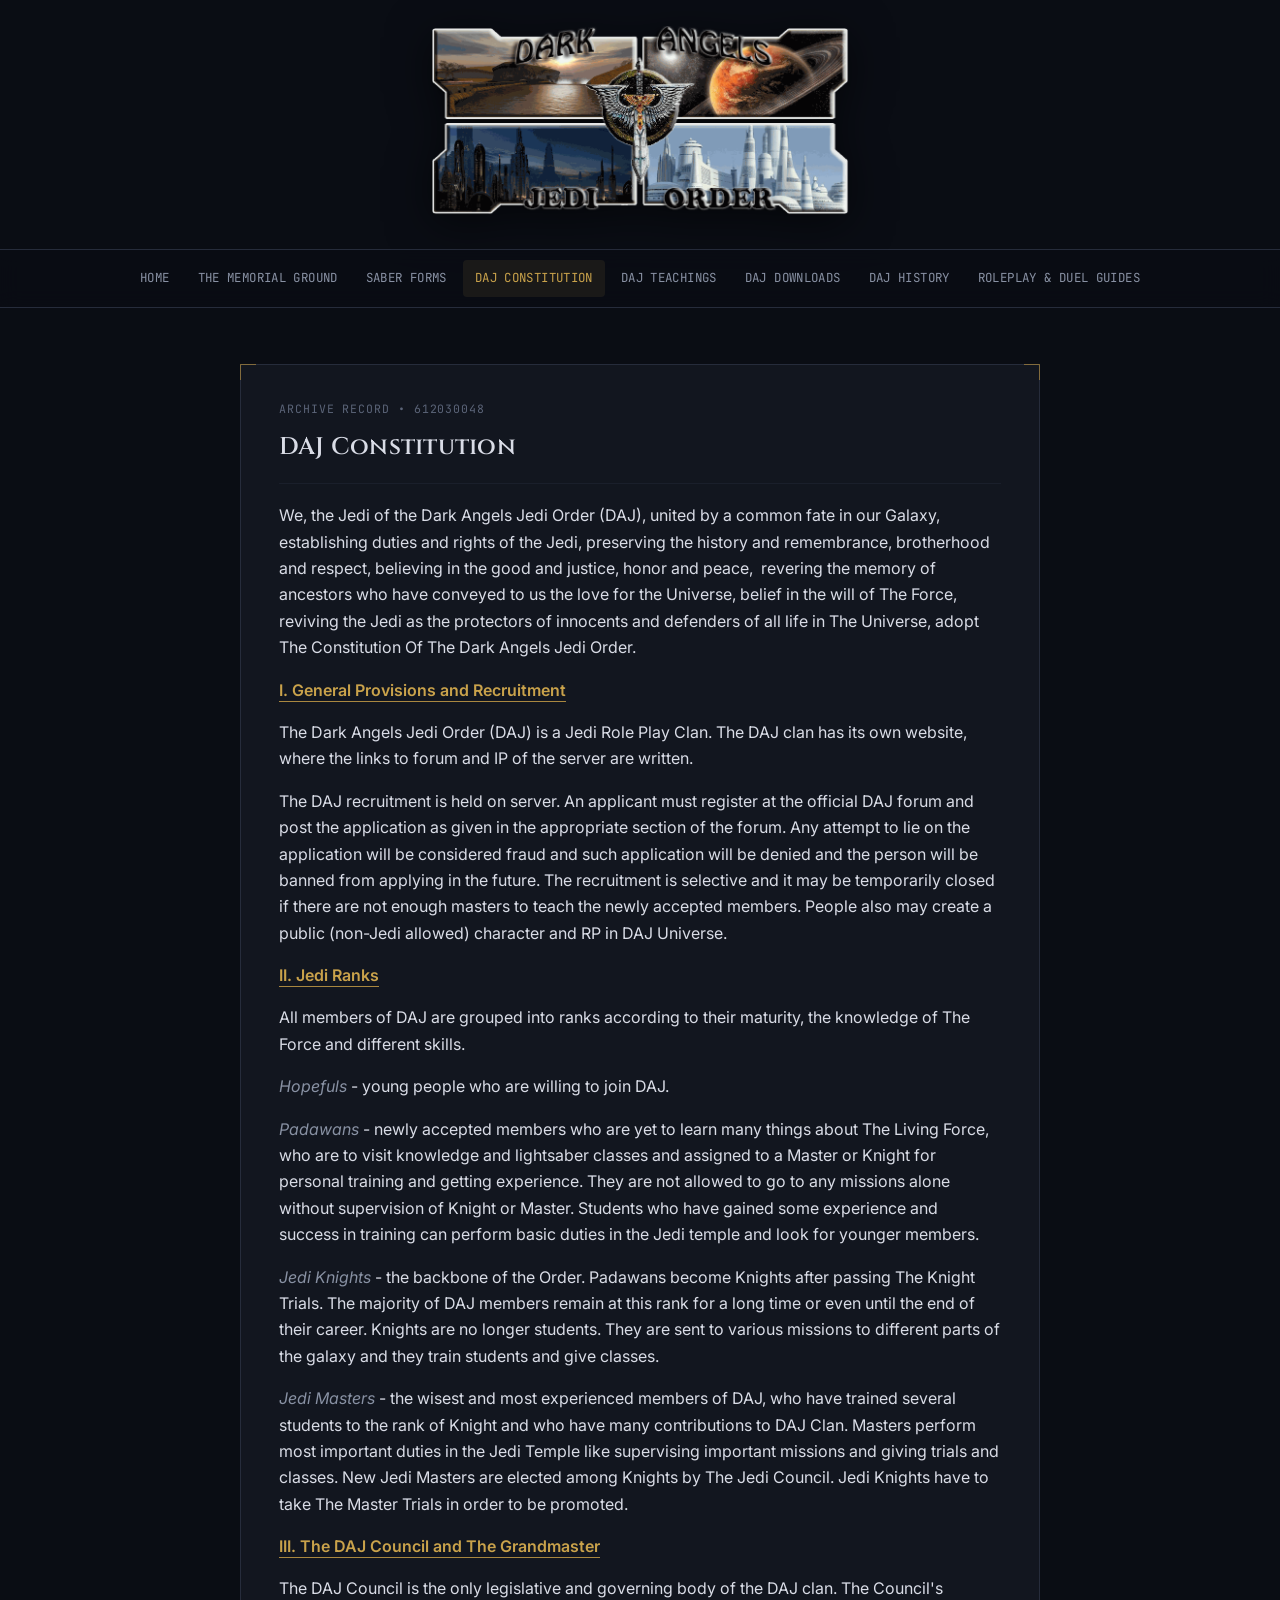
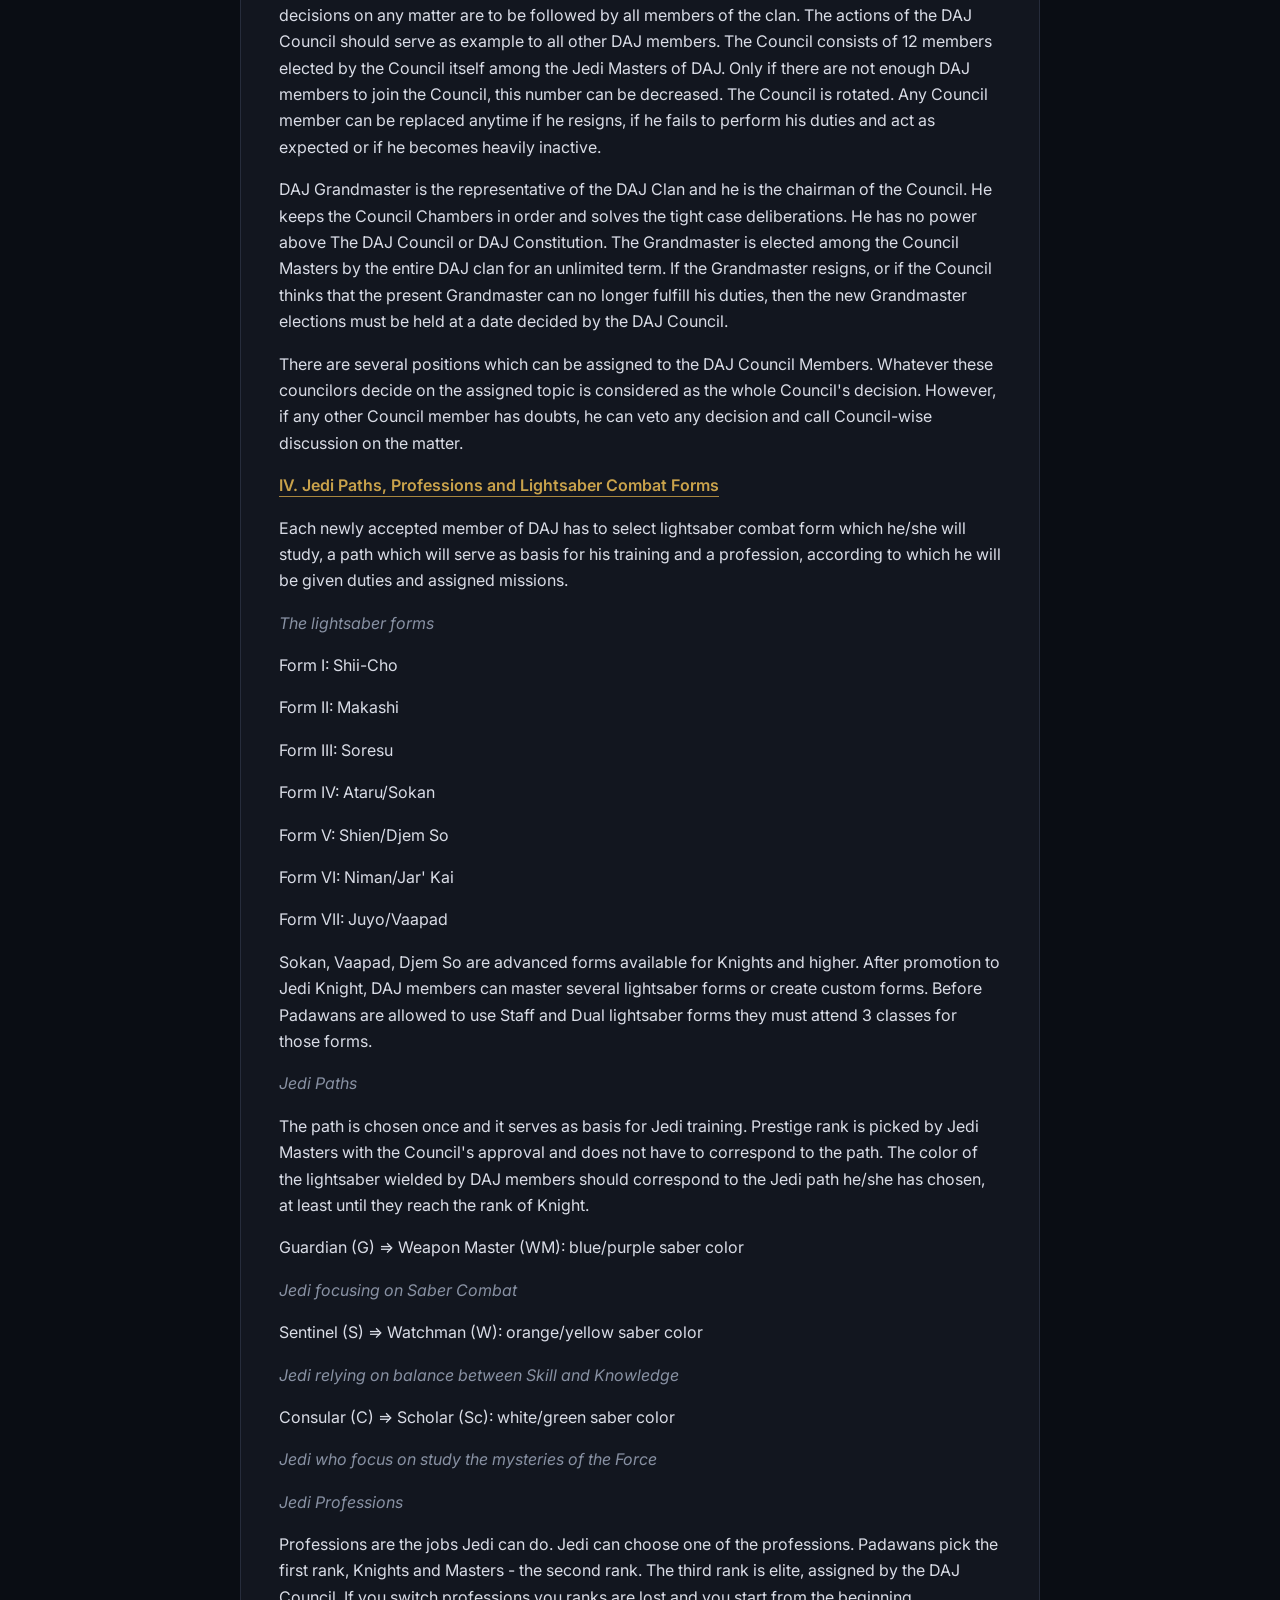
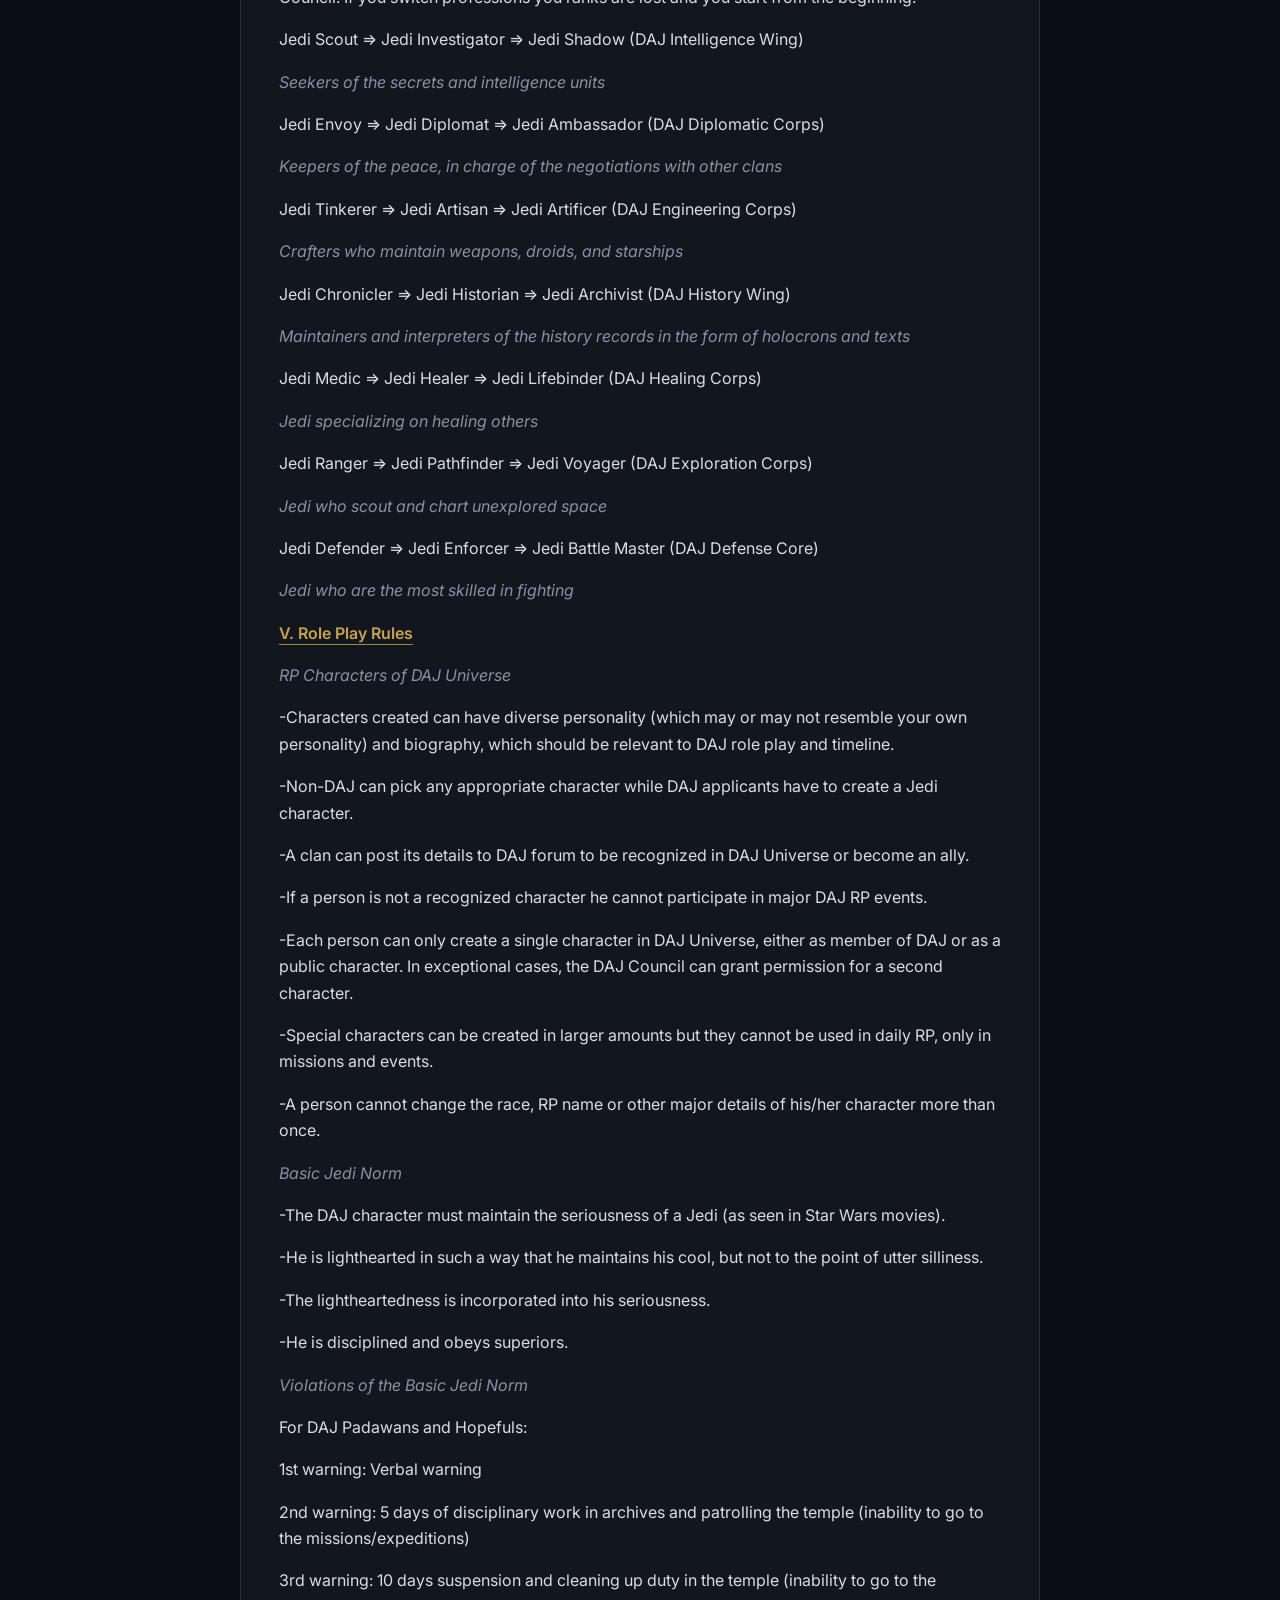
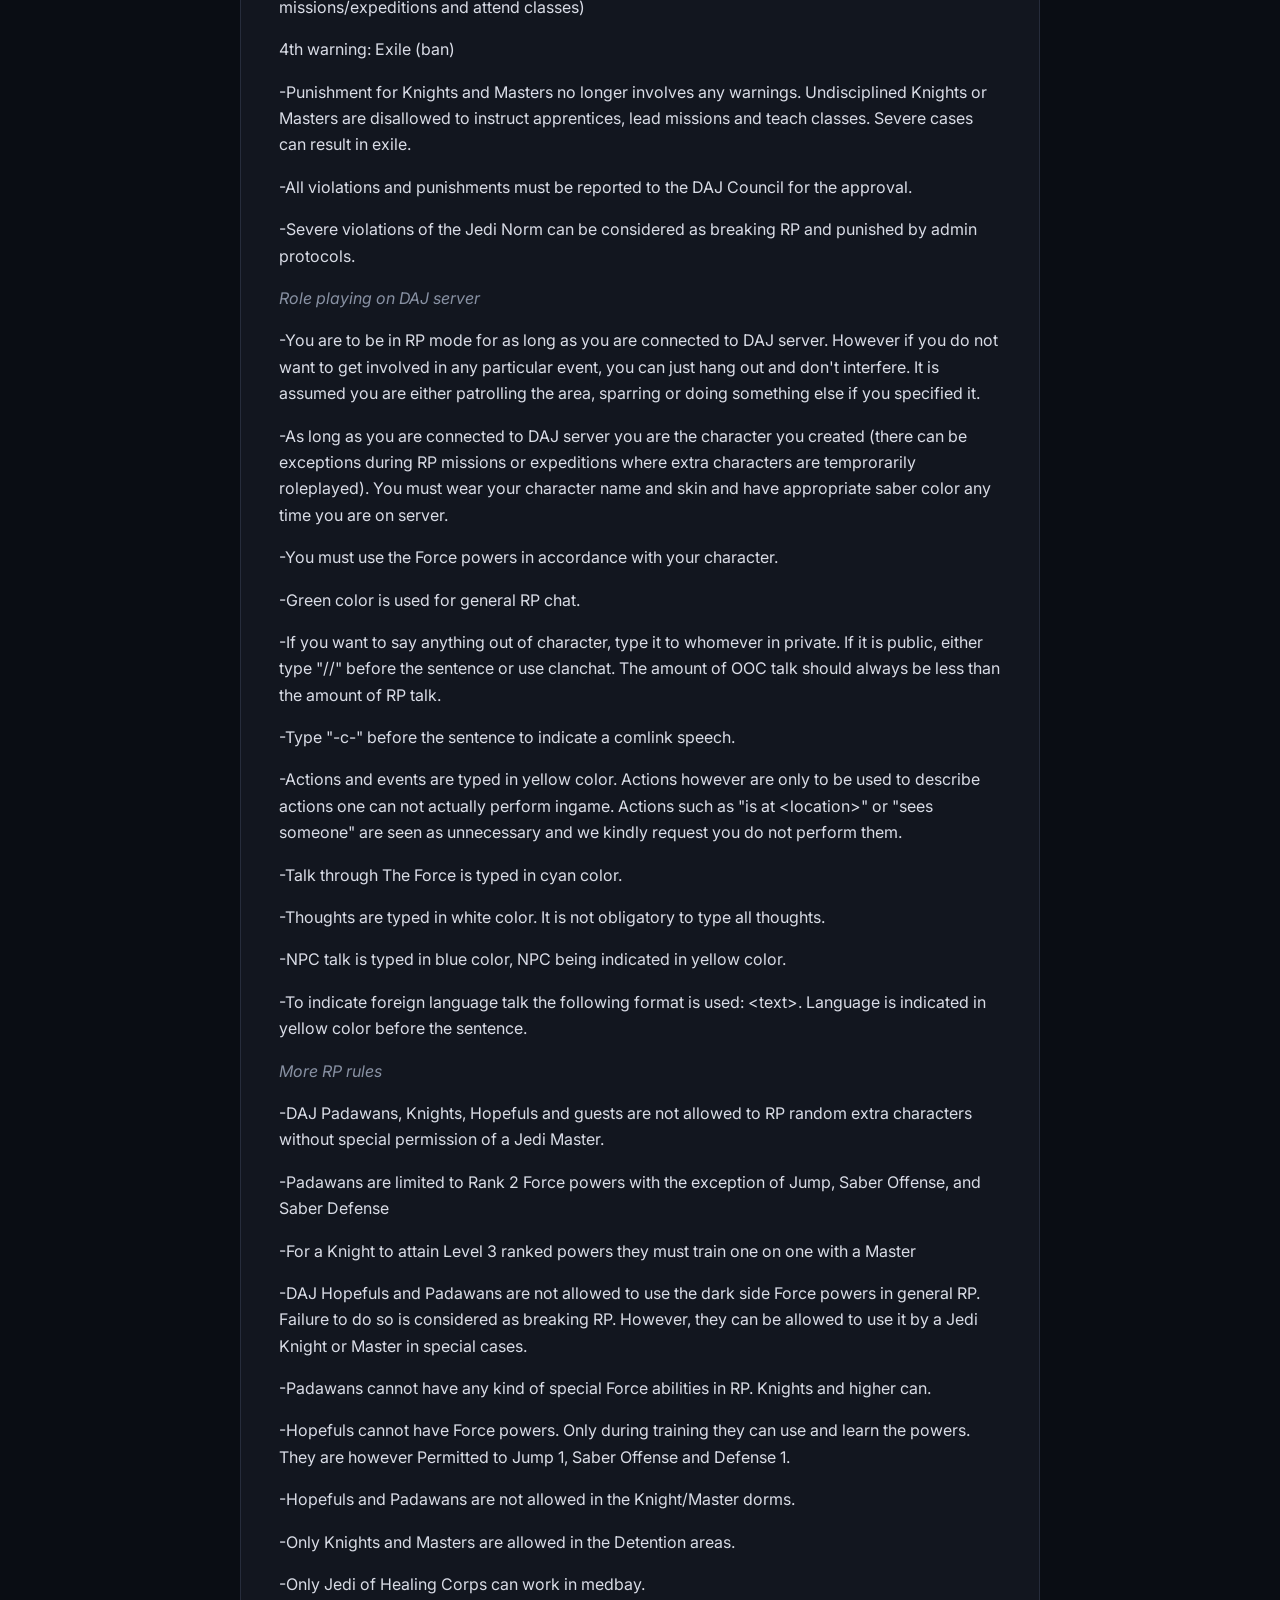
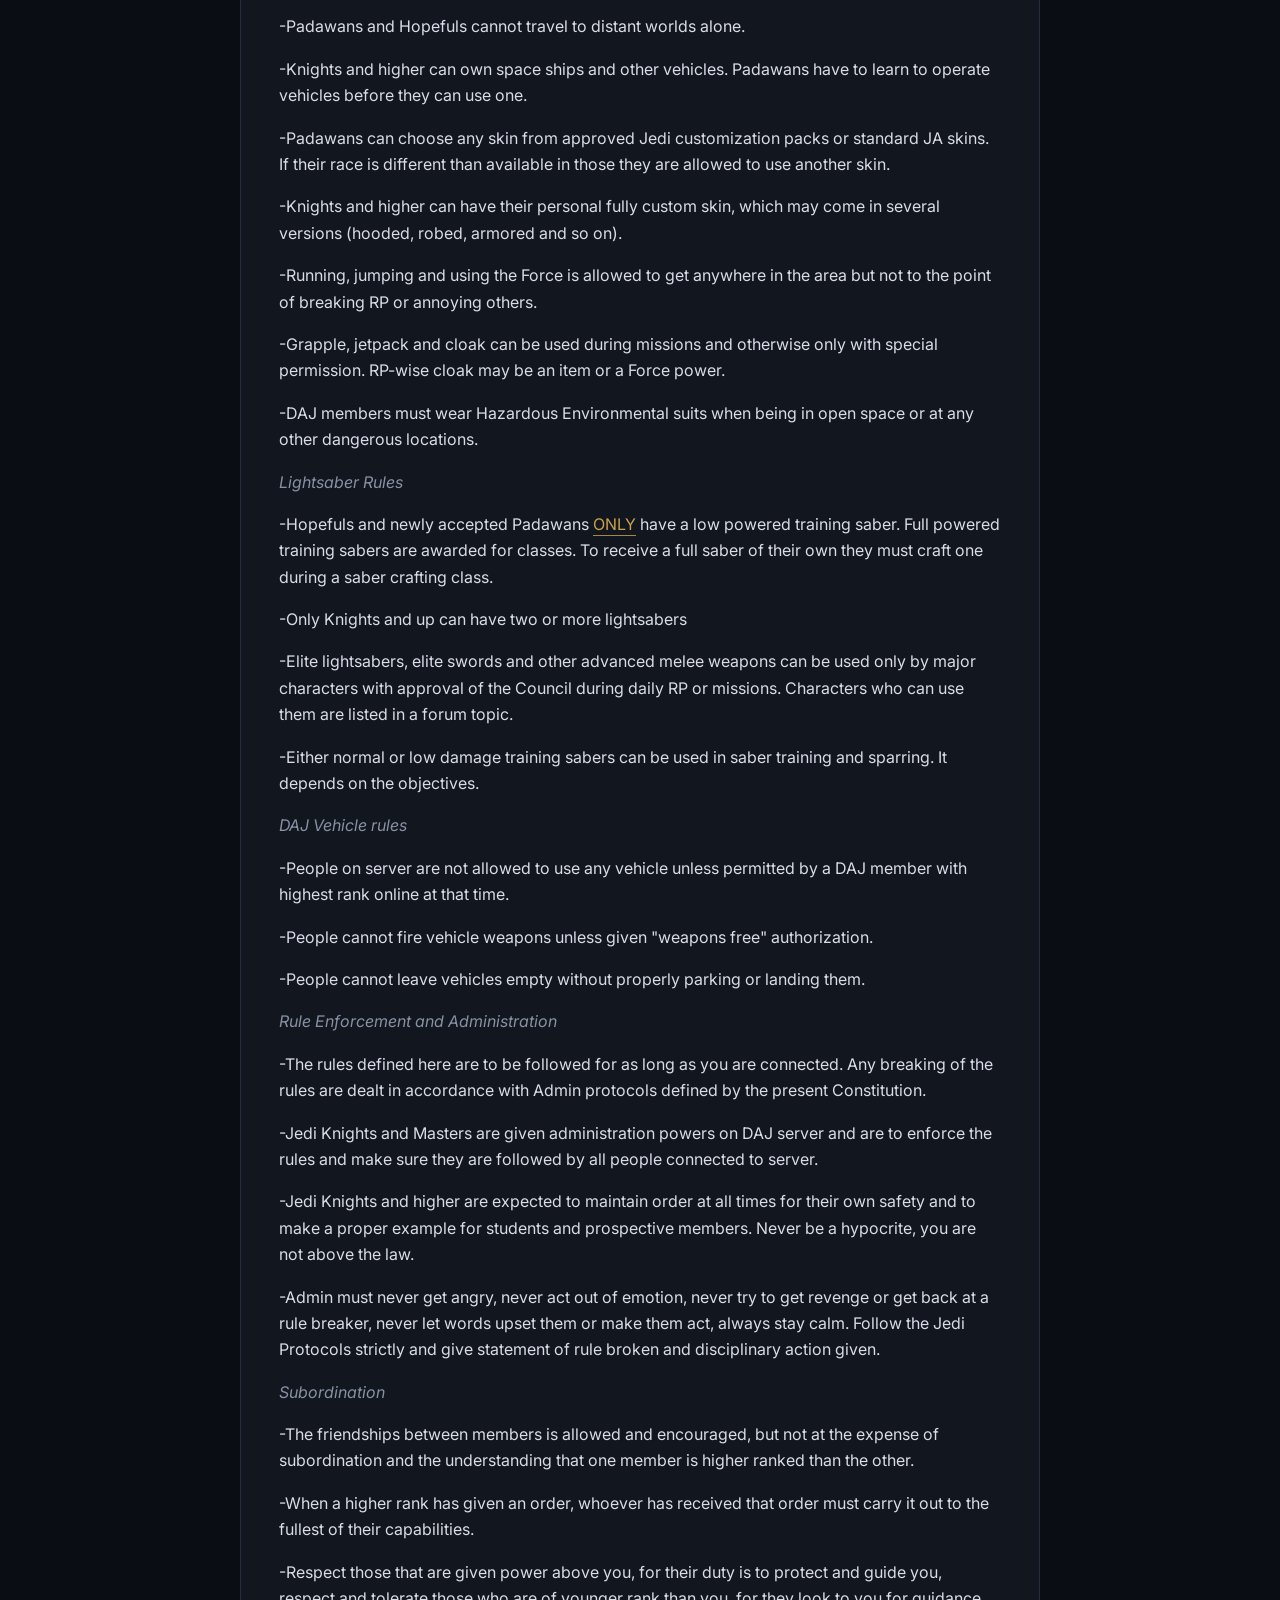
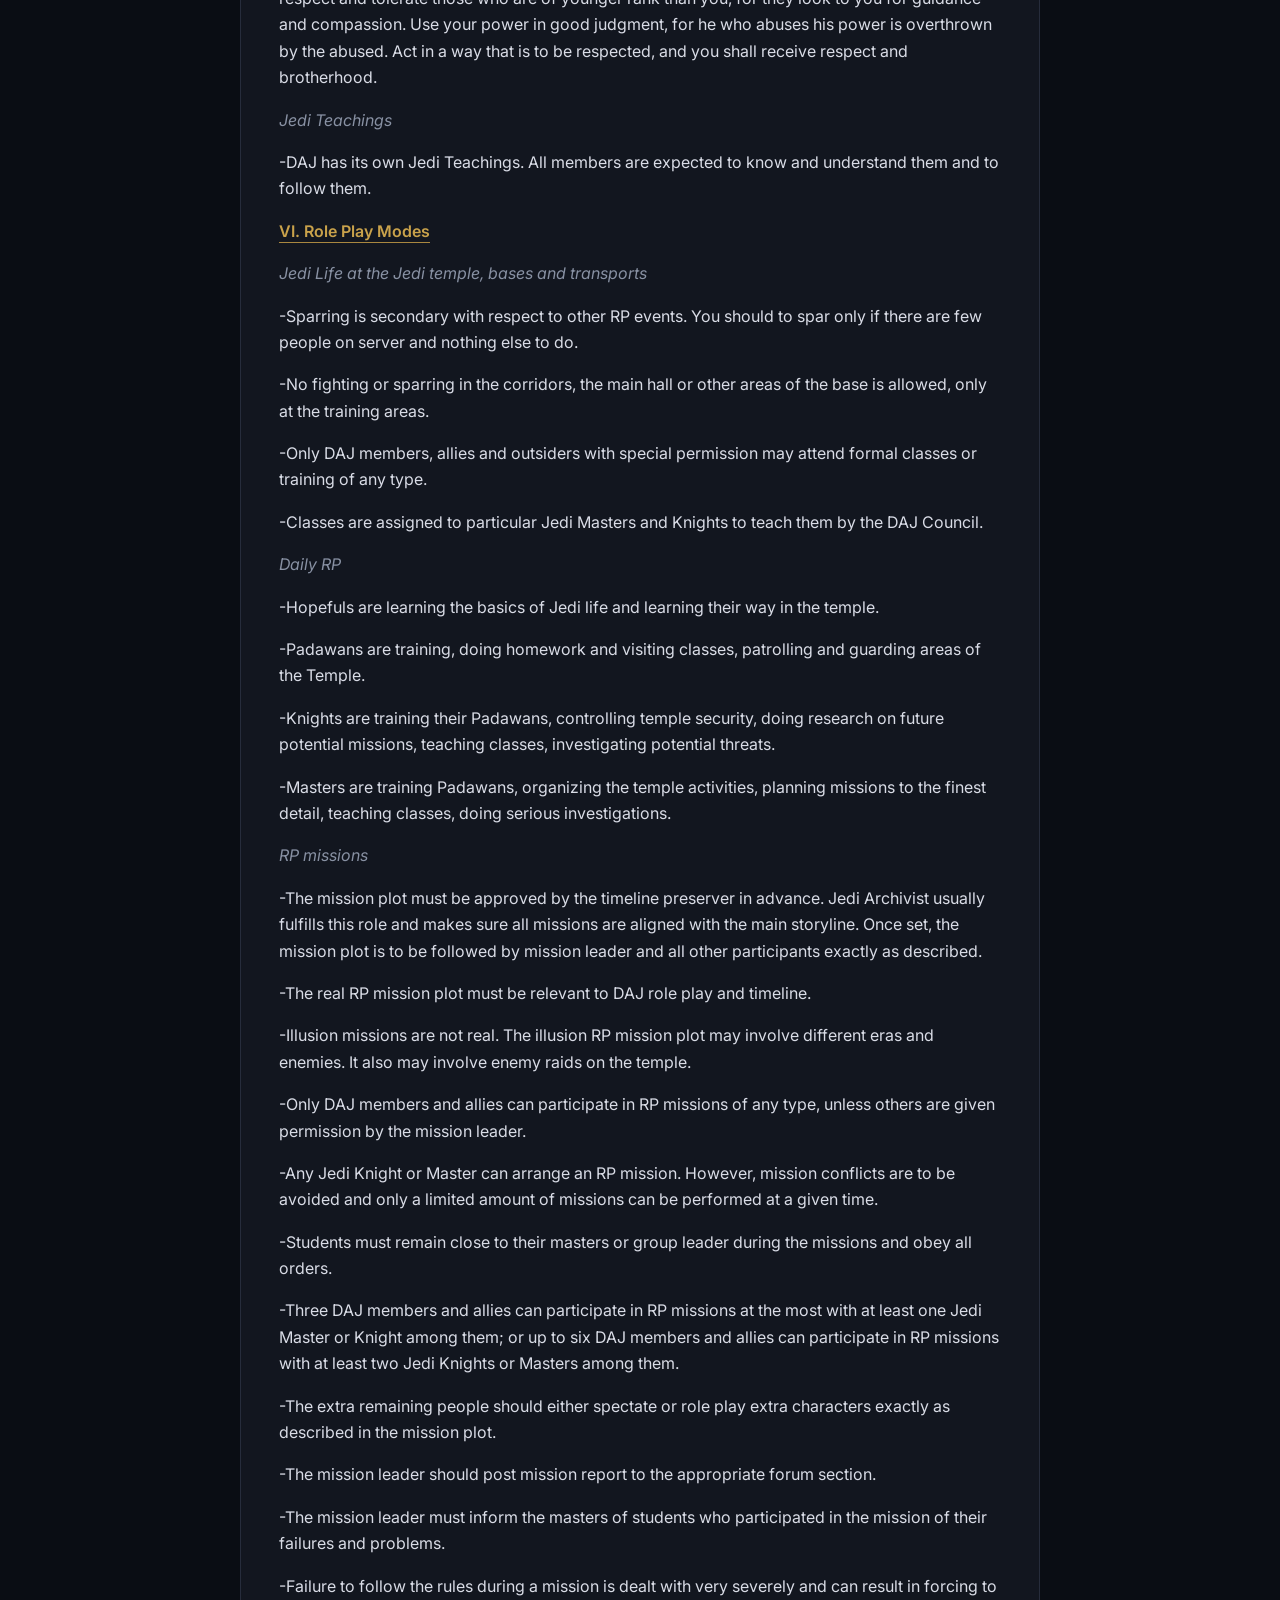
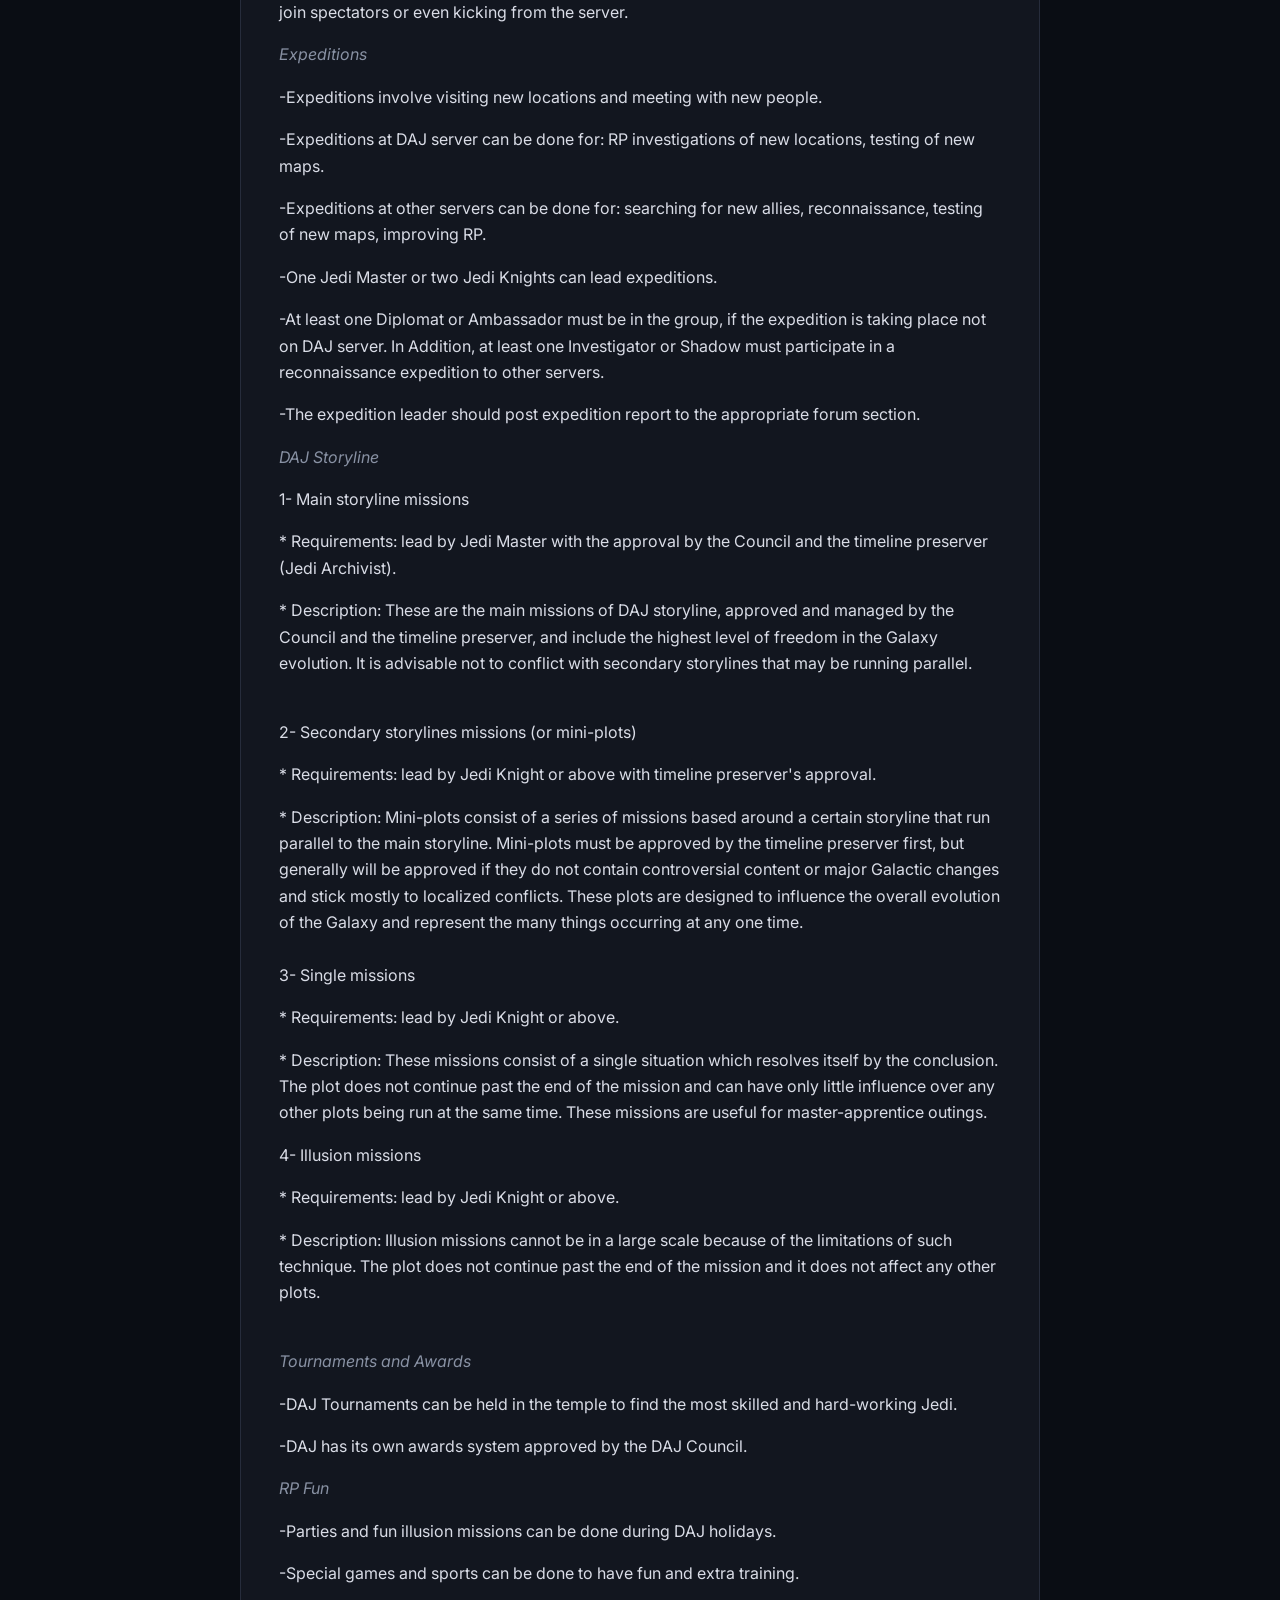
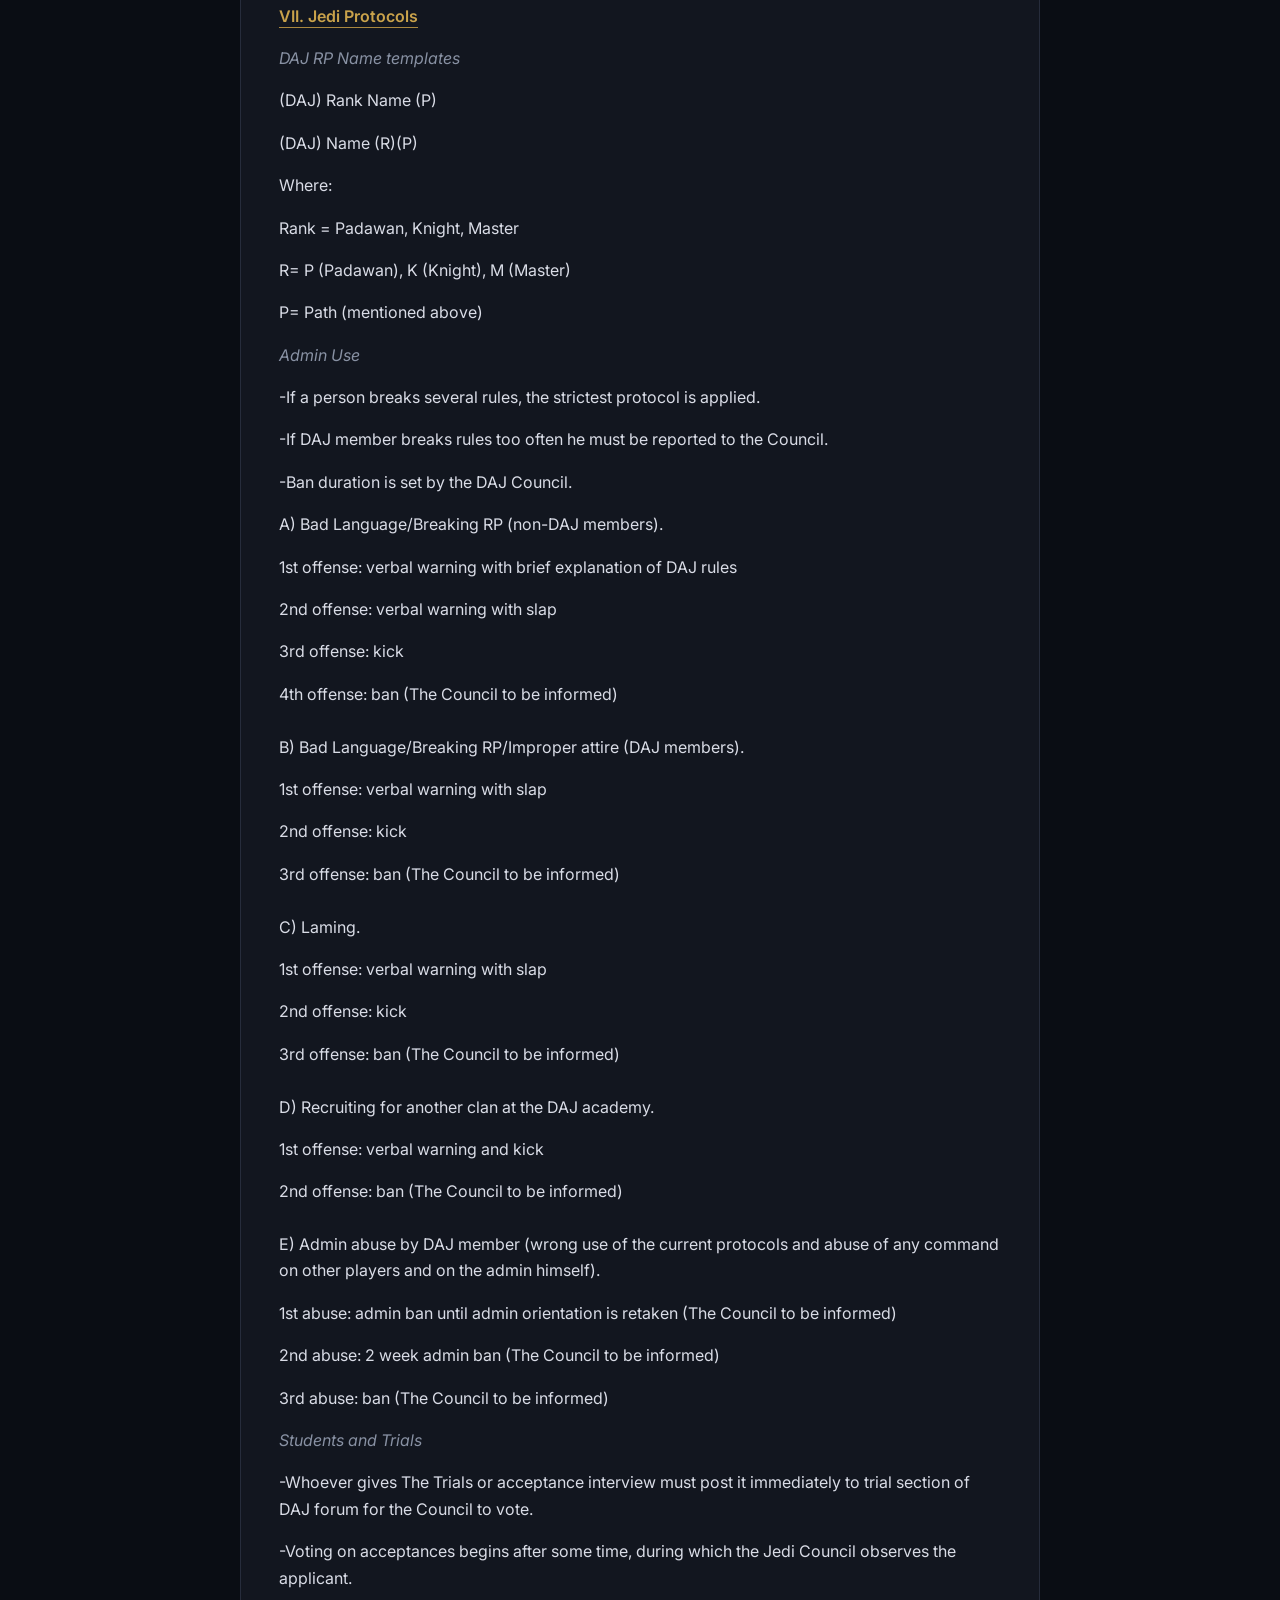
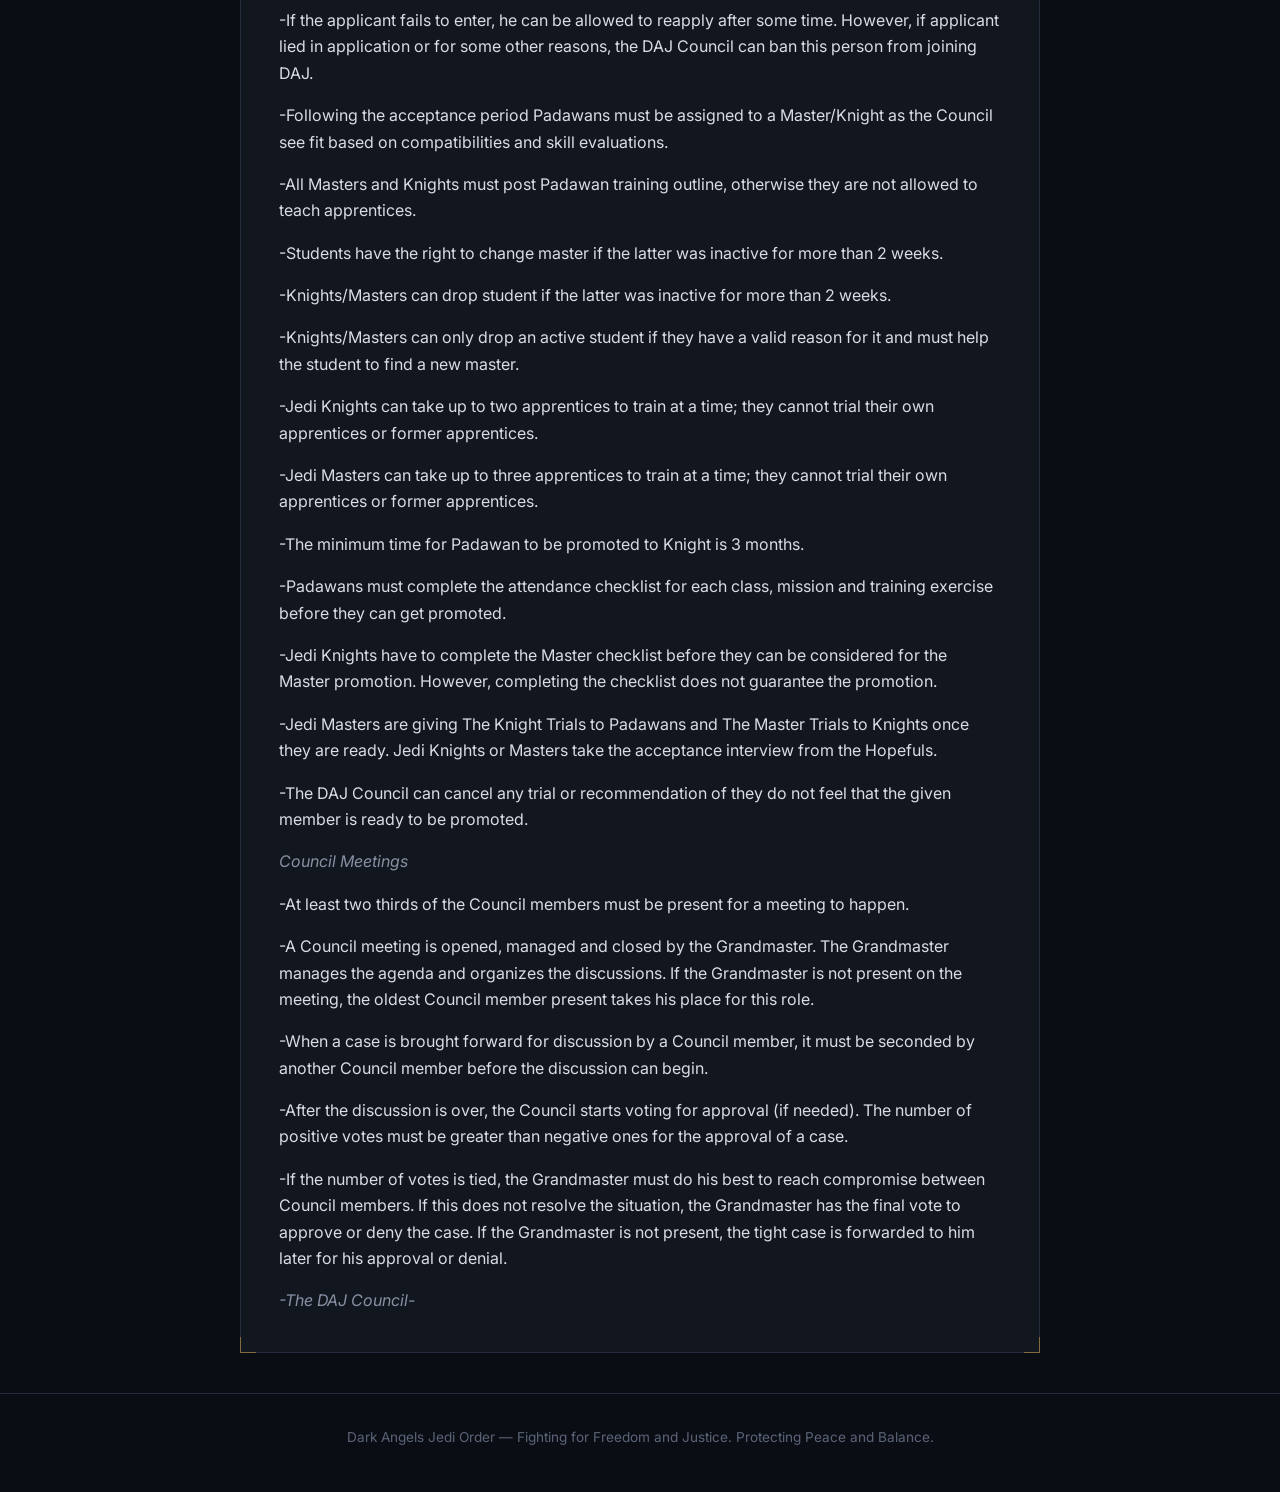
==== commit 57839cc1: "RP rules updated" ====
--- a/daj-constitution.html
+++ b/daj-constitution.html
@@ -43,7 +43,7 @@
             <p class="panel-eyebrow">Archive Record &#8226; 612030048</p>
             <h2>DAJ Constitution</h2>
             <div class="panel-body">
-                <p>We, the Jedi of the Dark Angels Jedi Order (DAJ), united by a common fate in our Galaxy, establishing duties and rights of the Jedi, preserving the history and remembrance, brotherhood and respect, believing in the good and justice, honor and peace,  revering the memory of ancestors who have conveyed to us the love for the Universe, belief in the will of The Force, reviving the Jedi as the protectors of innocents and defenders of all life in The Universe, adopt The Constitution Of The Dark Angels Jedi Order.</p>  <p><b><u>I. General Provisions and Recruitment</u></b></p> <p>The Dark Angels Jedi Order (DAJ) is a Jedi Role Play Clan. The DAJ clan has its own website, where the links to forum and IP of the server are written.</p> <p>The DAJ recruitment is held on server. An applicant must register at the official DAJ forum and post the application as given in the appropriate section of the forum. Any attempt to lie on the application will be considered fraud and such application will be denied and the person will be banned from applying in the future. The recruitment is selective and it may be temporarily closed if there are not enough masters to teach the newly accepted members. People also may create a public (non-Jedi allowed) character and RP in DAJ Universe.</p>  <p><b><u>II. Jedi Ranks</u></b></p> <p>All members of DAJ are grouped into ranks according to their maturity, the knowledge of The Force and different skills.</p> <p><i>Hopefuls</i> - young people who are willing to join DAJ.</p> <p><i>Padawans</i> - newly accepted members who are yet to learn many things about The Living Force, who are to visit knowledge and lightsaber classes and assigned to a Master or Knight for personal training and getting experience. They are not allowed to go to any missions alone without supervision of Knight or Master. Students who have gained some experience and success in training can perform basic duties in the Jedi temple and look for younger members.</p> <p><i>Jedi Knights</i> - the backbone of the Order. Padawans become Knights after passing The Knight Trials. The majority of DAJ members remain at this rank for a long time or even until the end of their career. Knights are no longer students. They are sent to various missions to different parts of the galaxy and they train students and give classes.</p> <p><i>Jedi Masters </i> - the wisest and most experienced members of DAJ, who have trained several students to the rank of Knight and who have many contributions to DAJ Clan. Masters perform most important duties in the Jedi Temple like supervising important missions and giving trials and classes. New Jedi Masters are elected among Knights by The Jedi Council. Jedi Knights have to take The Master Trials in order to be promoted.</p>  <p><b><u>III. The DAJ Council and The Grandmaster</u></b></p> <p>The DAJ Council is the only legislative and governing body of the DAJ clan. The Council's decisions on any matter are to be followed by all members of the clan. The actions of the DAJ Council should serve as example to all other DAJ members. The Council consists of 12 members elected by the Council itself among the Jedi Masters of DAJ. Only if there are not enough DAJ members to join the Council, this number can be decreased. The Council is rotated. Any Council member can be replaced anytime if he resigns, if he fails to perform his duties and act as expected or if he becomes heavily inactive.</p> <p>DAJ Grandmaster is the representative of the DAJ Clan and he is the chairman of the Council. He keeps the Council Chambers in order and solves the tight case deliberations. He has no power above The DAJ Council or DAJ Constitution. The Grandmaster is elected among the Council Masters by the entire DAJ clan for an unlimited term. If the Grandmaster resigns, or if the Council thinks that the present Grandmaster can no longer fulfill his duties, then the new Grandmaster elections must be held at a date decided by the DAJ Council.</p> <p>There are several positions which can be assigned to the DAJ Council Members. Whatever these councilors decide on the assigned topic is considered as the whole Council's decision. However, if any other Council member has doubts, he can veto any decision and call Council-wise discussion on the matter.</p>  <p><b><u>IV. Jedi Paths, Professions and Lightsaber Combat Forms</u></b></p> <p>Each newly accepted member of DAJ has to select lightsaber combat form which he/she will study, a path which will serve as basis for his training and a profession, according to which he will be given duties and assigned missions.</p>  <p><i>The lightsaber forms</i></p> <p>Form I: Shii-Cho</p> <p>Form II: Makashi</p> <p>Form III: Soresu</p> <p>Form IV: Ataru/Sokan</p> <p>Form V: Shien/Djem So</p> <p>Form VI: Niman/Jar' Kai</p> <p>Form VII: Juyo/Vaapad</p>  <p>Sokan, Vaapad, Djem So are advanced forms available for Knights and higher. After promotion to Jedi Knight, DAJ members can master several lightsaber forms or create custom forms. Before Padawans are allowed to use Staff and Dual lightsaber forms they must attend 3 classes for those forms. </p>  <p><i>Jedi Paths</i></p> <p>The path is chosen once and it serves as basis for Jedi training. Prestige rank is picked by Jedi Masters with the Council's approval and does not have to correspond to the path. The color of the lightsaber wielded by DAJ members should correspond to the Jedi path he/she has chosen, at least until they reach the rank of Knight.</p>  <p>Guardian (G) =&gt; Weapon Master (WM): blue/purple saber color</p> <p><i>Jedi focusing on Saber Combat</i></p> <p>Sentinel (S) =&gt; Watchman (W): orange/yellow saber color</p> <p><i>Jedi relying on balance between Skill and Knowledge</i></p> <p>Consular (C) =&gt; Scholar (Sc): white/green saber color</p> <p><i>Jedi who focus on study the mysteries of the Force</i></p>  <p><i>Jedi Professions</i></p> <p>Professions are the jobs Jedi can do. Jedi can choose one of the professions. Padawans pick the first rank, Knights and Masters - the second rank. The third rank is elite, assigned by the DAJ Council. If you switch professions you ranks are lost and you start from the beginning.</p>  <p>Jedi Scout =&gt; Jedi Investigator =&gt; Jedi Shadow (DAJ Intelligence Wing)</p> <p><i>Seekers of the secrets and intelligence units</i></p> <p>Jedi Envoy =&gt; Jedi Diplomat =&gt; Jedi Ambassador (DAJ Diplomatic Corps)</p> <p><i>Keepers of the peace, in charge of the negotiations with other clans</i></p> <p>Jedi Tinkerer =&gt; Jedi Artisan =&gt; Jedi Artificer (DAJ Engineering Corps)</p> <p><i>Crafters who maintain weapons, droids, and starships</i></p> <p>Jedi Chronicler =&gt; Jedi Historian =&gt; Jedi Archivist (DAJ History Wing)</p> <p><i>Maintainers and interpreters of the history records in the form of holocrons and texts</i></p> <p>Jedi Medic =&gt; Jedi Healer =&gt; Jedi Lifebinder (DAJ Healing Corps)</p> <p><i>Jedi specializing on healing others</i></p> <p>Jedi Ranger =&gt; Jedi Pathfinder =&gt; Jedi Voyager (DAJ Exploration Corps)</p> <p><i>Jedi who scout and chart unexplored space</i></p> <p>Jedi Defender =&gt; Jedi Enforcer =&gt; Jedi Battle Master (DAJ Defense Core)</p> <p><i>Jedi who are the most skilled in fighting</i></p>  <p><b><u>V. Role Play Rules</u></b></p> <p><i>RP Characters of DAJ Universe</i></p> <p>-Characters created can have diverse personality (which may or may not resemble your own personality) and biography, which should be relevant to DAJ role play and timeline.</p> <p>-Non-DAJ can pick any appropriate character while DAJ applicants have to create a Jedi character.</p> <p>-A clan can post its details to DAJ forum to be recognized in DAJ Universe or become an ally.</p> <p>-If a person is not a recognized character he cannot participate in major DAJ RP events.</p> <p>-Each person can only create a single character in DAJ Universe, either as member of DAJ or as a public character. In exceptional cases, the DAJ Council can grant permission for a second character.</p> <p>-Special characters can be created in larger amounts but they cannot be used in daily RP, only in missions and events.</p> <p>-A person cannot change the race, RP name or other major details of his/her character more than once.</p>  <p><i>Basic Jedi Norm</i></p> <p>-The DAJ character must maintain the seriousness of a Jedi (as seen in Star Wars movies).</p> <p>-He is lighthearted in such a way that he maintains his cool, but not to the point of utter silliness.</p> <p>-The lightheartedness is incorporated into his seriousness.</p> <p>-He is disciplined and obeys superiors.</p>  <p><i>Violations of the Basic Jedi Norm</i></p>  <p>For DAJ Padawans and Hopefuls:</p> <p>1st warning: Verbal warning</p> <p>2nd warning: 5 days of disciplinary work in archives and patrolling the temple (inability to go to the missions/expeditions)</p> <p>3rd warning: 10 days suspension and cleaning up duty in the temple (inability to go to the missions/expeditions and attend classes)</p> <p>4th warning: Exile (ban)</p>  <p>-Punishment for Knights and Masters no longer involves any warnings. Undisciplined Knights or Masters are disallowed to instruct apprentices, lead missions and teach classes. Severe cases can result in exile.</p> <p>-All violations and punishments must be reported to the DAJ Council for the approval.</p> <p>-Severe violations of the Jedi Norm can be considered as breaking RP and punished by admin protocols.</p>  <p><i>Role playing on DAJ server</i></p> <p>-You are to be in RP mode for as long as you are connected to DAJ server. However if you do not want to get involved in any particular event, you can just hang out and don't interfere. It is assumed you are either patrolling the area, sparring or doing something else if you specified it.</p> <p>-As long as you are connected to DAJ server you are the character you created. You must wear your character name and skin and have appropriate saber color any time you are on server.</p> <p>-You must use the Force powers in accordance with your character.</p> <p>-Green color is used for general RP chat.</p> <p>-If you want to say anything out of character, type it to whomever in private. If it is public, either type "//" before the sentence or use clanchat. The amount of OOC talk should always be less than the amount of RP talk.</p> <p>-Type "-c-" before the sentence to indicate a comlink speech.</p> <p>-Actions and events are typed in yellow color. Actions however are only to be used to describe actions one can not actually perform ingame. Actions such as "is at &lt;location&gt;" or "sees someone" are seen as unnecessary and we kindly request you do not perform them. </p> <p>-Talk through The Force is typed in cyan color.</p> <p>-Thoughts are typed in white color. It is not obligatory to type all thoughts.</p> <p>-NPC talk is typed in blue color, NPC being indicated in yellow color.</p> <p>-To indicate foreign language talk the following format is used: &lt;text&gt;. Language is indicated in yellow color before the sentence.</p>  <p><i>More RP rules</i></p> <p>-DAJ Padawans, Knights, Hopefuls and guests are not allowed to RP random extra characters without special permission of a Jedi Master.</p><p>-Padawans are limited to Rank 2 Force powers with the exception of Jump, Saber Offense, and Saber Defense</p><p>-For a Knight to attain Level 3 ranked powers they must train one on one with a Master </p> <p>-DAJ Hopefuls and Padawans are not allowed to use the dark side Force powers in general RP. Failure to do so is considered as breaking RP. However, they can be allowed to use it by a Jedi Knight or Master in special cases.</p> <p>-Padawans cannot have any kind of special Force abilities in RP. Knights and higher can.</p> <p>-Hopefuls cannot have Force powers. Only during training they can use and learn the powers. They are however Permitted to Jump 1, Saber Offense and Defense 1. </p> <p>-Hopefuls and Padawans are not allowed in the Knight/Master dorms.</p> <p>-Only Knights and Masters are allowed in the Detention areas.</p> <p>-Only Jedi of Healing Corps can work in medbay.</p> <p>-Padawans and Hopefuls cannot travel to distant worlds alone.</p> <p>-Knights and higher can own space ships and other vehicles. Padawans have to learn to operate vehicles before they can use one.</p> <p>-Padawans can choose any skin from approved Jedi customization packs or standard JA skins. If their race is different than available in those they are allowed to use another skin.</p> <p>-Knights and higher can have their personal fully custom skin, which may come in several versions (hooded, robed, armored and so on).</p> <p>-Running, jumping and using the Force is allowed to get anywhere in the area but not to the point of breaking RP or annoying others.</p> <p>-Grapple, jetpack and cloak can be used during missions and otherwise only with special permission. RP-wise cloak may be an item or a Force power.</p> <p>-DAJ members must wear Hazardous Environmental suits when being in open space or at any other dangerous locations.</p>  <p><i>Lightsaber Rules</i></p> <p>-Hopefuls and newly accepted Padawans <u>ONLY</u> have a low powered training saber. Full powered training sabers are awarded for classes. To receive a full saber of their own they must craft one during a saber crafting class.<u> </u></p> <p>-Only Knights and up can have two or more lightsabers</p> <p>-Elite lightsabers, elite swords and other advanced melee weapons can be used only by major characters with approval of the Council during daily RP or missions. Characters who can use them are listed in a forum topic.</p> <p>-Either normal or low damage training sabers can be used in saber training and sparring. It depends on the objectives.</p>  <p><i>DAJ Vehicle rules</i></p> <p>-People on server are not allowed to use any vehicle unless permitted by a DAJ member with highest rank online at that time.</p> <p>-People cannot fire vehicle weapons unless given "weapons free" authorization.</p> <p>-People cannot leave vehicles empty without properly parking or landing them.</p>  <p><i>Rule Enforcement and Administration</i></p> <p>-The rules defined here are to be followed for as long as you are connected. Any breaking of the rules are dealt in accordance with Admin protocols defined by the present Constitution.</p> <p>-Jedi Knights and Masters are given administration powers on DAJ server and are to enforce the rules and make sure they are followed by all people connected to server.</p> <p>-Jedi Knights and higher are expected to maintain order at all times for their own safety and to make a proper example for students and prospective members. Never be a hypocrite, you are not above the law.</p> <p>-Admin must never get angry, never act out of emotion, never try to get revenge or get back at a rule breaker, never let words upset them or make them act, always stay calm. Follow the Jedi Protocols strictly and give statement of rule broken and disciplinary action given.</p>  <p><i>Subordination</i></p> <p>-The friendships between members is allowed and encouraged, but not at the expense of subordination and the understanding that one member is higher ranked than the other.</p> <p>-When a higher rank has given an order, whoever has received that order must carry it out to the fullest of their capabilities.</p> <p>-Respect those that are given power above you, for their duty is to protect and guide you, respect and tolerate those who are of younger rank than you, for they look to you for guidance and compassion. Use your power in good judgment, for he who abuses his power is overthrown by the abused. Act in a way that is to be respected, and you shall receive respect and brotherhood.</p>  <p><i>Jedi Teachings</i></p> <p>-DAJ has its own Jedi Teachings. All members are expected to know and understand them and to follow them.</p>  <p><b><u>VI. Role Play Modes</u></b></p> <p><i>Jedi Life at the Jedi temple, bases and transports</i></p> <p>-Sparring is secondary with respect to other RP events. You should to spar only if there are few people on server and nothing else to do.</p> <p>-No fighting or sparring in the corridors, the main hall or other areas of the base is allowed, only at the training areas.</p> <p>-Only DAJ members, allies and outsiders with special permission may attend formal classes or training of any type.</p> <p>-Classes are assigned to particular Jedi Masters and Knights to teach them by the DAJ Council.</p>  <p><i>Daily RP</i></p> <p>-Hopefuls are learning the basics of Jedi life and learning their way in the temple.</p> <p>-Padawans are training, doing homework and visiting classes, patrolling and guarding areas of the Temple.</p> <p>-Knights are training their Padawans, controlling temple security, doing research on future potential missions, teaching classes, investigating potential threats.</p> <p>-Masters are training Padawans, organizing the temple activities, planning missions to the finest detail, teaching classes, doing serious investigations.</p>  <p><i>RP missions</i></p> <p>-The mission plot must be approved by the timeline preserver in advance. Jedi Archivist usually fulfills this role and makes sure all missions are aligned with the main storyline. Once set, the mission plot is to be followed by mission leader and all other participants exactly as described.</p> <p>-The real RP mission plot must be relevant to DAJ role play and timeline.</p> <p>-Illusion missions are not real. The illusion RP mission plot may involve different eras and enemies. It also may involve enemy raids on the temple.</p> <p>-Only DAJ members and allies can participate in RP missions of any type, unless others are given permission by the mission leader.</p> <p>-Any Jedi Knight or Master can arrange an RP mission. However, mission conflicts are to be avoided and only a limited amount of missions can be performed at a given time.</p> <p>-Students must remain close to their masters or group leader during the missions and obey all orders.</p> <p>-Three DAJ members and allies can participate in RP missions at the most with at least one Jedi Master or Knight among them; or up to six DAJ members and allies can participate in RP missions with at least two Jedi Knights or Masters among them.</p> <p>-The extra remaining people should either spectate or role play extra characters exactly as described in the mission plot.</p> <p>-The mission leader should post mission report to the appropriate forum section.</p> <p>-The mission leader must inform the masters of students who participated in the mission of their failures and problems.</p> <p>-Failure to follow the rules during a mission is dealt with very severely and can result in forcing to join spectators or even kicking from the server.</p>  <p><i>Expeditions</i></p> <p>-Expeditions involve visiting new locations and meeting with new people.</p> <p>-Expeditions at DAJ server can be done for: RP investigations of new locations, testing of new maps.</p> <p>-Expeditions at other servers can be done for: searching for new allies, reconnaissance, testing of new maps, improving RP.</p> <p>-One Jedi Master or two Jedi Knights can lead expeditions.</p> <p>-At least one Diplomat or Ambassador must be in the group, if the expedition is taking place not on DAJ server. In Addition, at least one Investigator or Shadow must participate in a reconnaissance expedition to other servers.</p> <p>-The expedition leader should post expedition report to the appropriate forum section.</p>  <p><i>DAJ Storyline</i></p> <p>1- Main storyline missions</p> <p>* Requirements: lead by Jedi Master with the approval by the Council and the timeline preserver (Jedi Archivist).</p> <p>* Description: These are the main missions of DAJ storyline, approved and managed by the Council and the timeline preserver, and include the highest level of freedom in the Galaxy evolution. It is advisable not to conflict with secondary storylines that may be running parallel.</p> <p> <br/> 2- Secondary storylines missions (or mini-plots)</p> <p>* Requirements: lead by Jedi Knight or above with timeline preserver's approval.</p> <p>* Description: Mini-plots consist of a series of missions based around a certain storyline that run parallel to the main storyline. Mini-plots must be approved by the timeline preserver first, but generally will be approved if they do not contain controversial content or major Galactic changes and stick mostly to localized conflicts. These plots are designed to influence the overall evolution of the Galaxy and represent the many things occurring at any one time.<br/> <br/> 3- Single missions</p> <p>* Requirements: lead by Jedi Knight or above.</p> <p>* Description: These missions consist of a single situation which resolves itself by the conclusion. The plot does not continue past the end of the mission and can have only little influence over any other plots being run at the same time. These missions are useful for master-apprentice outings.</p>  <p>4- Illusion missions</p> <p>* Requirements: lead by Jedi Knight or above.</p> <p>* Description: Illusion missions cannot be in a large scale because of the limitations of such technique. The plot does not continue past the end of the mission and it does not affect any other plots.<br/> <br/> </p> <p><i>Tournaments and Awards</i></p> <p>-DAJ Tournaments can be held in the temple to find the most skilled and hard-working Jedi.</p> <p>-DAJ has its own awards system approved by the DAJ Council.</p>  <p><i>RP Fun</i></p> <p>-Parties and fun illusion missions can be done during DAJ holidays.</p> <p>-Special games and sports can be done to have fun and extra training.</p>  <p><b><u>VII. Jedi Protocols</u></b></p> <p><i>DAJ RP Name templates</i></p> <p>(DAJ) Rank Name (P)</p> <p>(DAJ) Name (R)(P)</p>  <p>Where:</p> <p>Rank = Padawan, Knight, Master</p> <p>R= P (Padawan), K (Knight), M (Master)</p> <p>P= Path (mentioned above)</p>  <p><i>Admin Use</i></p> <p>-If a person breaks several rules, the strictest protocol is applied.</p> <p>-If DAJ member breaks rules too often he must be reported to the Council.</p> <p>-Ban duration is set by the DAJ Council.</p>  <p>A) Bad Language/Breaking RP (non-DAJ members).</p> <p>1st offense: verbal warning with brief explanation of DAJ rules</p> <p>2nd offense: verbal warning with slap</p> <p>3rd offense: kick</p> <p>4th offense: ban (The Council to be informed) <br/> <br/> B) Bad Language/Breaking RP/Improper attire (DAJ members).</p> <p>1st offense: verbal warning with slap</p> <p>2nd offense: kick</p> <p>3rd offense: ban (The Council to be informed) <br/> <br/> C) Laming.</p> <p>1st offense: verbal warning with slap</p> <p>2nd offense: kick</p> <p>3rd offense: ban (The Council to be informed) <br/> <br/> D) Recruiting for another clan at the DAJ academy.</p> <p>1st offense: verbal warning and kick</p> <p>2nd offense: ban (The Council to be informed) <br/> <br/> E) Admin abuse by DAJ member (wrong use of the current protocols and abuse of any command on other players and on the admin himself).</p> <p>1st abuse: admin ban until admin orientation is retaken (The Council to be informed)</p> <p>2nd abuse: 2 week admin ban (The Council to be informed)</p> <p>3rd abuse: ban (The Council to be informed)</p>  <p><i>Students and Trials</i></p> <p>-Whoever gives The Trials or acceptance interview must post it immediately to trial section of DAJ forum for the Council to vote.</p> <p>-Voting on acceptances begins after some time, during which the Jedi Council observes the applicant.</p> <p>-If the applicant fails to enter, he can be allowed to reapply after some time. However, if applicant lied in application or for some other reasons, the DAJ Council can ban this person from joining DAJ.</p> <p>-Following the acceptance period Padawans must be assigned to a Master/Knight as the Council see fit based on compatibilities and skill evaluations.</p> <p>-All Masters and Knights must post Padawan training outline, otherwise they are not allowed to teach apprentices.</p> <p>-Students have the right to change master if the latter was inactive for more than 2 weeks.</p> <p>-Knights/Masters can drop student if the latter was inactive for more than 2 weeks.</p> <p>-Knights/Masters can only drop an active student if they have a valid reason for it and must help the student to find a new master.</p> <p>-Jedi Knights can take up to two apprentices to train at a time; they cannot trial their own apprentices or former apprentices.</p> <p>-Jedi Masters can take up to three apprentices to train at a time; they cannot trial their own apprentices or former apprentices.</p> <p>-The minimum time for Padawan to be promoted to Knight is 3 months.</p> <p>-Padawans must complete the attendance checklist for each class, mission and training exercise before they can get promoted.</p> <p>-Jedi Knights have to complete the Master checklist before they can be considered for the Master promotion. However, completing the checklist does not guarantee the promotion.</p> <p>-Jedi Masters are giving The Knight Trials to Padawans and The Master Trials to Knights once they are ready. Jedi Knights or Masters take the acceptance interview from the Hopefuls.</p> <p>-The DAJ Council can cancel any trial or recommendation of they do not feel that the given member is ready to be promoted.</p>  <p><i>Council Meetings</i></p> <p>-At least two thirds of the Council members must be present for a meeting to happen.</p> <p>-A Council meeting is opened, managed and closed by the Grandmaster. The Grandmaster manages the agenda and organizes the discussions. If the Grandmaster is not present on the meeting, the oldest Council member present takes his place for this role.</p> <p>-When a case is brought forward for discussion by a Council member, it must be seconded by another Council member before the discussion can begin.</p> <p>-After the discussion is over, the Council starts voting for approval (if needed). The number of positive votes must be greater than negative ones for the approval of a case.</p> <p>-If the number of votes is tied, the Grandmaster must do his best to reach compromise between Council members. If this does not resolve the situation, the Grandmaster has the final vote to approve or deny the case. If the Grandmaster is not present, the tight case is forwarded to him later for his approval or denial.</p>  <p><i>-The DAJ Council-</i></p>
+                <p>We, the Jedi of the Dark Angels Jedi Order (DAJ), united by a common fate in our Galaxy, establishing duties and rights of the Jedi, preserving the history and remembrance, brotherhood and respect, believing in the good and justice, honor and peace,  revering the memory of ancestors who have conveyed to us the love for the Universe, belief in the will of The Force, reviving the Jedi as the protectors of innocents and defenders of all life in The Universe, adopt The Constitution Of The Dark Angels Jedi Order.</p>  <p><b><u>I. General Provisions and Recruitment</u></b></p> <p>The Dark Angels Jedi Order (DAJ) is a Jedi Role Play Clan. The DAJ clan has its own website, where the links to forum and IP of the server are written.</p> <p>The DAJ recruitment is held on server. An applicant must register at the official DAJ forum and post the application as given in the appropriate section of the forum. Any attempt to lie on the application will be considered fraud and such application will be denied and the person will be banned from applying in the future. The recruitment is selective and it may be temporarily closed if there are not enough masters to teach the newly accepted members. People also may create a public (non-Jedi allowed) character and RP in DAJ Universe.</p>  <p><b><u>II. Jedi Ranks</u></b></p> <p>All members of DAJ are grouped into ranks according to their maturity, the knowledge of The Force and different skills.</p> <p><i>Hopefuls</i> - young people who are willing to join DAJ.</p> <p><i>Padawans</i> - newly accepted members who are yet to learn many things about The Living Force, who are to visit knowledge and lightsaber classes and assigned to a Master or Knight for personal training and getting experience. They are not allowed to go to any missions alone without supervision of Knight or Master. Students who have gained some experience and success in training can perform basic duties in the Jedi temple and look for younger members.</p> <p><i>Jedi Knights</i> - the backbone of the Order. Padawans become Knights after passing The Knight Trials. The majority of DAJ members remain at this rank for a long time or even until the end of their career. Knights are no longer students. They are sent to various missions to different parts of the galaxy and they train students and give classes.</p> <p><i>Jedi Masters </i> - the wisest and most experienced members of DAJ, who have trained several students to the rank of Knight and who have many contributions to DAJ Clan. Masters perform most important duties in the Jedi Temple like supervising important missions and giving trials and classes. New Jedi Masters are elected among Knights by The Jedi Council. Jedi Knights have to take The Master Trials in order to be promoted.</p>  <p><b><u>III. The DAJ Council and The Grandmaster</u></b></p> <p>The DAJ Council is the only legislative and governing body of the DAJ clan. The Council's decisions on any matter are to be followed by all members of the clan. The actions of the DAJ Council should serve as example to all other DAJ members. The Council consists of 12 members elected by the Council itself among the Jedi Masters of DAJ. Only if there are not enough DAJ members to join the Council, this number can be decreased. The Council is rotated. Any Council member can be replaced anytime if he resigns, if he fails to perform his duties and act as expected or if he becomes heavily inactive.</p> <p>DAJ Grandmaster is the representative of the DAJ Clan and he is the chairman of the Council. He keeps the Council Chambers in order and solves the tight case deliberations. He has no power above The DAJ Council or DAJ Constitution. The Grandmaster is elected among the Council Masters by the entire DAJ clan for an unlimited term. If the Grandmaster resigns, or if the Council thinks that the present Grandmaster can no longer fulfill his duties, then the new Grandmaster elections must be held at a date decided by the DAJ Council.</p> <p>There are several positions which can be assigned to the DAJ Council Members. Whatever these councilors decide on the assigned topic is considered as the whole Council's decision. However, if any other Council member has doubts, he can veto any decision and call Council-wise discussion on the matter.</p>  <p><b><u>IV. Jedi Paths, Professions and Lightsaber Combat Forms</u></b></p> <p>Each newly accepted member of DAJ has to select lightsaber combat form which he/she will study, a path which will serve as basis for his training and a profession, according to which he will be given duties and assigned missions.</p>  <p><i>The lightsaber forms</i></p> <p>Form I: Shii-Cho</p> <p>Form II: Makashi</p> <p>Form III: Soresu</p> <p>Form IV: Ataru/Sokan</p> <p>Form V: Shien/Djem So</p> <p>Form VI: Niman/Jar' Kai</p> <p>Form VII: Juyo/Vaapad</p>  <p>Sokan, Vaapad, Djem So are advanced forms available for Knights and higher. After promotion to Jedi Knight, DAJ members can master several lightsaber forms or create custom forms. Before Padawans are allowed to use Staff and Dual lightsaber forms they must attend 3 classes for those forms. </p>  <p><i>Jedi Paths</i></p> <p>The path is chosen once and it serves as basis for Jedi training. Prestige rank is picked by Jedi Masters with the Council's approval and does not have to correspond to the path. The color of the lightsaber wielded by DAJ members should correspond to the Jedi path he/she has chosen, at least until they reach the rank of Knight.</p>  <p>Guardian (G) =&gt; Weapon Master (WM): blue/purple saber color</p> <p><i>Jedi focusing on Saber Combat</i></p> <p>Sentinel (S) =&gt; Watchman (W): orange/yellow saber color</p> <p><i>Jedi relying on balance between Skill and Knowledge</i></p> <p>Consular (C) =&gt; Scholar (Sc): white/green saber color</p> <p><i>Jedi who focus on study the mysteries of the Force</i></p>  <p><i>Jedi Professions</i></p> <p>Professions are the jobs Jedi can do. Jedi can choose one of the professions. Padawans pick the first rank, Knights and Masters - the second rank. The third rank is elite, assigned by the DAJ Council. If you switch professions you ranks are lost and you start from the beginning.</p>  <p>Jedi Scout =&gt; Jedi Investigator =&gt; Jedi Shadow (DAJ Intelligence Wing)</p> <p><i>Seekers of the secrets and intelligence units</i></p> <p>Jedi Envoy =&gt; Jedi Diplomat =&gt; Jedi Ambassador (DAJ Diplomatic Corps)</p> <p><i>Keepers of the peace, in charge of the negotiations with other clans</i></p> <p>Jedi Tinkerer =&gt; Jedi Artisan =&gt; Jedi Artificer (DAJ Engineering Corps)</p> <p><i>Crafters who maintain weapons, droids, and starships</i></p> <p>Jedi Chronicler =&gt; Jedi Historian =&gt; Jedi Archivist (DAJ History Wing)</p> <p><i>Maintainers and interpreters of the history records in the form of holocrons and texts</i></p> <p>Jedi Medic =&gt; Jedi Healer =&gt; Jedi Lifebinder (DAJ Healing Corps)</p> <p><i>Jedi specializing on healing others</i></p> <p>Jedi Ranger =&gt; Jedi Pathfinder =&gt; Jedi Voyager (DAJ Exploration Corps)</p> <p><i>Jedi who scout and chart unexplored space</i></p> <p>Jedi Defender =&gt; Jedi Enforcer =&gt; Jedi Battle Master (DAJ Defense Core)</p> <p><i>Jedi who are the most skilled in fighting</i></p>  <p><b><u>V. Role Play Rules</u></b></p> <p><i>RP Characters of DAJ Universe</i></p> <p>-Characters created can have diverse personality (which may or may not resemble your own personality) and biography, which should be relevant to DAJ role play and timeline.</p> <p>-Non-DAJ can pick any appropriate character while DAJ applicants have to create a Jedi character.</p> <p>-A clan can post its details to DAJ forum to be recognized in DAJ Universe or become an ally.</p> <p>-If a person is not a recognized character he cannot participate in major DAJ RP events.</p> <p>-Each person can only create a single character in DAJ Universe, either as member of DAJ or as a public character. In exceptional cases, the DAJ Council can grant permission for a second character.</p> <p>-Special characters can be created in larger amounts but they cannot be used in daily RP, only in missions and events.</p> <p>-A person cannot change the race, RP name or other major details of his/her character more than once.</p>  <p><i>Basic Jedi Norm</i></p> <p>-The DAJ character must maintain the seriousness of a Jedi (as seen in Star Wars movies).</p> <p>-He is lighthearted in such a way that he maintains his cool, but not to the point of utter silliness.</p> <p>-The lightheartedness is incorporated into his seriousness.</p> <p>-He is disciplined and obeys superiors.</p>  <p><i>Violations of the Basic Jedi Norm</i></p>  <p>For DAJ Padawans and Hopefuls:</p> <p>1st warning: Verbal warning</p> <p>2nd warning: 5 days of disciplinary work in archives and patrolling the temple (inability to go to the missions/expeditions)</p> <p>3rd warning: 10 days suspension and cleaning up duty in the temple (inability to go to the missions/expeditions and attend classes)</p> <p>4th warning: Exile (ban)</p>  <p>-Punishment for Knights and Masters no longer involves any warnings. Undisciplined Knights or Masters are disallowed to instruct apprentices, lead missions and teach classes. Severe cases can result in exile.</p> <p>-All violations and punishments must be reported to the DAJ Council for the approval.</p> <p>-Severe violations of the Jedi Norm can be considered as breaking RP and punished by admin protocols.</p>  <p><i>Role playing on DAJ server</i></p> <p>-You are to be in RP mode for as long as you are connected to DAJ server. However if you do not want to get involved in any particular event, you can just hang out and don't interfere. It is assumed you are either patrolling the area, sparring or doing something else if you specified it.</p> <p>-As long as you are connected to DAJ server you are the character you created (there can be exceptions during RP missions or expeditions where extra characters are temprorarily roleplayed). You must wear your character name and skin and have appropriate saber color any time you are on server.</p> <p>-You must use the Force powers in accordance with your character.</p> <p>-Green color is used for general RP chat.</p> <p>-If you want to say anything out of character, type it to whomever in private. If it is public, either type "//" before the sentence or use clanchat. The amount of OOC talk should always be less than the amount of RP talk.</p> <p>-Type "-c-" before the sentence to indicate a comlink speech.</p> <p>-Actions and events are typed in yellow color. Actions however are only to be used to describe actions one can not actually perform ingame. Actions such as "is at &lt;location&gt;" or "sees someone" are seen as unnecessary and we kindly request you do not perform them. </p> <p>-Talk through The Force is typed in cyan color.</p> <p>-Thoughts are typed in white color. It is not obligatory to type all thoughts.</p> <p>-NPC talk is typed in blue color, NPC being indicated in yellow color.</p> <p>-To indicate foreign language talk the following format is used: &lt;text&gt;. Language is indicated in yellow color before the sentence.</p>  <p><i>More RP rules</i></p> <p>-DAJ Padawans, Knights, Hopefuls and guests are not allowed to RP random extra characters without special permission of a Jedi Master.</p><p>-Padawans are limited to Rank 2 Force powers with the exception of Jump, Saber Offense, and Saber Defense</p><p>-For a Knight to attain Level 3 ranked powers they must train one on one with a Master </p> <p>-DAJ Hopefuls and Padawans are not allowed to use the dark side Force powers in general RP. Failure to do so is considered as breaking RP. However, they can be allowed to use it by a Jedi Knight or Master in special cases.</p> <p>-Padawans cannot have any kind of special Force abilities in RP. Knights and higher can.</p> <p>-Hopefuls cannot have Force powers. Only during training they can use and learn the powers. They are however Permitted to Jump 1, Saber Offense and Defense 1. </p> <p>-Hopefuls and Padawans are not allowed in the Knight/Master dorms.</p> <p>-Only Knights and Masters are allowed in the Detention areas.</p> <p>-Only Jedi of Healing Corps can work in medbay.</p> <p>-Padawans and Hopefuls cannot travel to distant worlds alone.</p> <p>-Knights and higher can own space ships and other vehicles. Padawans have to learn to operate vehicles before they can use one.</p> <p>-Padawans can choose any skin from approved Jedi customization packs or standard JA skins. If their race is different than available in those they are allowed to use another skin.</p> <p>-Knights and higher can have their personal fully custom skin, which may come in several versions (hooded, robed, armored and so on).</p> <p>-Running, jumping and using the Force is allowed to get anywhere in the area but not to the point of breaking RP or annoying others.</p> <p>-Grapple, jetpack and cloak can be used during missions and otherwise only with special permission. RP-wise cloak may be an item or a Force power.</p> <p>-DAJ members must wear Hazardous Environmental suits when being in open space or at any other dangerous locations.</p>  <p><i>Lightsaber Rules</i></p> <p>-Hopefuls and newly accepted Padawans <u>ONLY</u> have a low powered training saber. Full powered training sabers are awarded for classes. To receive a full saber of their own they must craft one during a saber crafting class.<u> </u></p> <p>-Only Knights and up can have two or more lightsabers</p> <p>-Elite lightsabers, elite swords and other advanced melee weapons can be used only by major characters with approval of the Council during daily RP or missions. Characters who can use them are listed in a forum topic.</p> <p>-Either normal or low damage training sabers can be used in saber training and sparring. It depends on the objectives.</p>  <p><i>DAJ Vehicle rules</i></p> <p>-People on server are not allowed to use any vehicle unless permitted by a DAJ member with highest rank online at that time.</p> <p>-People cannot fire vehicle weapons unless given "weapons free" authorization.</p> <p>-People cannot leave vehicles empty without properly parking or landing them.</p>  <p><i>Rule Enforcement and Administration</i></p> <p>-The rules defined here are to be followed for as long as you are connected. Any breaking of the rules are dealt in accordance with Admin protocols defined by the present Constitution.</p> <p>-Jedi Knights and Masters are given administration powers on DAJ server and are to enforce the rules and make sure they are followed by all people connected to server.</p> <p>-Jedi Knights and higher are expected to maintain order at all times for their own safety and to make a proper example for students and prospective members. Never be a hypocrite, you are not above the law.</p> <p>-Admin must never get angry, never act out of emotion, never try to get revenge or get back at a rule breaker, never let words upset them or make them act, always stay calm. Follow the Jedi Protocols strictly and give statement of rule broken and disciplinary action given.</p>  <p><i>Subordination</i></p> <p>-The friendships between members is allowed and encouraged, but not at the expense of subordination and the understanding that one member is higher ranked than the other.</p> <p>-When a higher rank has given an order, whoever has received that order must carry it out to the fullest of their capabilities.</p> <p>-Respect those that are given power above you, for their duty is to protect and guide you, respect and tolerate those who are of younger rank than you, for they look to you for guidance and compassion. Use your power in good judgment, for he who abuses his power is overthrown by the abused. Act in a way that is to be respected, and you shall receive respect and brotherhood.</p>  <p><i>Jedi Teachings</i></p> <p>-DAJ has its own Jedi Teachings. All members are expected to know and understand them and to follow them.</p>  <p><b><u>VI. Role Play Modes</u></b></p> <p><i>Jedi Life at the Jedi temple, bases and transports</i></p> <p>-Sparring is secondary with respect to other RP events. You should to spar only if there are few people on server and nothing else to do.</p> <p>-No fighting or sparring in the corridors, the main hall or other areas of the base is allowed, only at the training areas.</p> <p>-Only DAJ members, allies and outsiders with special permission may attend formal classes or training of any type.</p> <p>-Classes are assigned to particular Jedi Masters and Knights to teach them by the DAJ Council.</p>  <p><i>Daily RP</i></p> <p>-Hopefuls are learning the basics of Jedi life and learning their way in the temple.</p> <p>-Padawans are training, doing homework and visiting classes, patrolling and guarding areas of the Temple.</p> <p>-Knights are training their Padawans, controlling temple security, doing research on future potential missions, teaching classes, investigating potential threats.</p> <p>-Masters are training Padawans, organizing the temple activities, planning missions to the finest detail, teaching classes, doing serious investigations.</p>  <p><i>RP missions</i></p> <p>-The mission plot must be approved by the timeline preserver in advance. Jedi Archivist usually fulfills this role and makes sure all missions are aligned with the main storyline. Once set, the mission plot is to be followed by mission leader and all other participants exactly as described.</p> <p>-The real RP mission plot must be relevant to DAJ role play and timeline.</p> <p>-Illusion missions are not real. The illusion RP mission plot may involve different eras and enemies. It also may involve enemy raids on the temple.</p> <p>-Only DAJ members and allies can participate in RP missions of any type, unless others are given permission by the mission leader.</p> <p>-Any Jedi Knight or Master can arrange an RP mission. However, mission conflicts are to be avoided and only a limited amount of missions can be performed at a given time.</p> <p>-Students must remain close to their masters or group leader during the missions and obey all orders.</p> <p>-Three DAJ members and allies can participate in RP missions at the most with at least one Jedi Master or Knight among them; or up to six DAJ members and allies can participate in RP missions with at least two Jedi Knights or Masters among them.</p> <p>-The extra remaining people should either spectate or role play extra characters exactly as described in the mission plot.</p> <p>-The mission leader should post mission report to the appropriate forum section.</p> <p>-The mission leader must inform the masters of students who participated in the mission of their failures and problems.</p> <p>-Failure to follow the rules during a mission is dealt with very severely and can result in forcing to join spectators or even kicking from the server.</p>  <p><i>Expeditions</i></p> <p>-Expeditions involve visiting new locations and meeting with new people.</p> <p>-Expeditions at DAJ server can be done for: RP investigations of new locations, testing of new maps.</p> <p>-Expeditions at other servers can be done for: searching for new allies, reconnaissance, testing of new maps, improving RP.</p> <p>-One Jedi Master or two Jedi Knights can lead expeditions.</p> <p>-At least one Diplomat or Ambassador must be in the group, if the expedition is taking place not on DAJ server. In Addition, at least one Investigator or Shadow must participate in a reconnaissance expedition to other servers.</p> <p>-The expedition leader should post expedition report to the appropriate forum section.</p>  <p><i>DAJ Storyline</i></p> <p>1- Main storyline missions</p> <p>* Requirements: lead by Jedi Master with the approval by the Council and the timeline preserver (Jedi Archivist).</p> <p>* Description: These are the main missions of DAJ storyline, approved and managed by the Council and the timeline preserver, and include the highest level of freedom in the Galaxy evolution. It is advisable not to conflict with secondary storylines that may be running parallel.</p> <p> <br/> 2- Secondary storylines missions (or mini-plots)</p> <p>* Requirements: lead by Jedi Knight or above with timeline preserver's approval.</p> <p>* Description: Mini-plots consist of a series of missions based around a certain storyline that run parallel to the main storyline. Mini-plots must be approved by the timeline preserver first, but generally will be approved if they do not contain controversial content or major Galactic changes and stick mostly to localized conflicts. These plots are designed to influence the overall evolution of the Galaxy and represent the many things occurring at any one time.<br/> <br/> 3- Single missions</p> <p>* Requirements: lead by Jedi Knight or above.</p> <p>* Description: These missions consist of a single situation which resolves itself by the conclusion. The plot does not continue past the end of the mission and can have only little influence over any other plots being run at the same time. These missions are useful for master-apprentice outings.</p>  <p>4- Illusion missions</p> <p>* Requirements: lead by Jedi Knight or above.</p> <p>* Description: Illusion missions cannot be in a large scale because of the limitations of such technique. The plot does not continue past the end of the mission and it does not affect any other plots.<br/> <br/> </p> <p><i>Tournaments and Awards</i></p> <p>-DAJ Tournaments can be held in the temple to find the most skilled and hard-working Jedi.</p> <p>-DAJ has its own awards system approved by the DAJ Council.</p>  <p><i>RP Fun</i></p> <p>-Parties and fun illusion missions can be done during DAJ holidays.</p> <p>-Special games and sports can be done to have fun and extra training.</p>  <p><b><u>VII. Jedi Protocols</u></b></p> <p><i>DAJ RP Name templates</i></p> <p>(DAJ) Rank Name (P)</p> <p>(DAJ) Name (R)(P)</p>  <p>Where:</p> <p>Rank = Padawan, Knight, Master</p> <p>R= P (Padawan), K (Knight), M (Master)</p> <p>P= Path (mentioned above)</p>  <p><i>Admin Use</i></p> <p>-If a person breaks several rules, the strictest protocol is applied.</p> <p>-If DAJ member breaks rules too often he must be reported to the Council.</p> <p>-Ban duration is set by the DAJ Council.</p>  <p>A) Bad Language/Breaking RP (non-DAJ members).</p> <p>1st offense: verbal warning with brief explanation of DAJ rules</p> <p>2nd offense: verbal warning with slap</p> <p>3rd offense: kick</p> <p>4th offense: ban (The Council to be informed) <br/> <br/> B) Bad Language/Breaking RP/Improper attire (DAJ members).</p> <p>1st offense: verbal warning with slap</p> <p>2nd offense: kick</p> <p>3rd offense: ban (The Council to be informed) <br/> <br/> C) Laming.</p> <p>1st offense: verbal warning with slap</p> <p>2nd offense: kick</p> <p>3rd offense: ban (The Council to be informed) <br/> <br/> D) Recruiting for another clan at the DAJ academy.</p> <p>1st offense: verbal warning and kick</p> <p>2nd offense: ban (The Council to be informed) <br/> <br/> E) Admin abuse by DAJ member (wrong use of the current protocols and abuse of any command on other players and on the admin himself).</p> <p>1st abuse: admin ban until admin orientation is retaken (The Council to be informed)</p> <p>2nd abuse: 2 week admin ban (The Council to be informed)</p> <p>3rd abuse: ban (The Council to be informed)</p>  <p><i>Students and Trials</i></p> <p>-Whoever gives The Trials or acceptance interview must post it immediately to trial section of DAJ forum for the Council to vote.</p> <p>-Voting on acceptances begins after some time, during which the Jedi Council observes the applicant.</p> <p>-If the applicant fails to enter, he can be allowed to reapply after some time. However, if applicant lied in application or for some other reasons, the DAJ Council can ban this person from joining DAJ.</p> <p>-Following the acceptance period Padawans must be assigned to a Master/Knight as the Council see fit based on compatibilities and skill evaluations.</p> <p>-All Masters and Knights must post Padawan training outline, otherwise they are not allowed to teach apprentices.</p> <p>-Students have the right to change master if the latter was inactive for more than 2 weeks.</p> <p>-Knights/Masters can drop student if the latter was inactive for more than 2 weeks.</p> <p>-Knights/Masters can only drop an active student if they have a valid reason for it and must help the student to find a new master.</p> <p>-Jedi Knights can take up to two apprentices to train at a time; they cannot trial their own apprentices or former apprentices.</p> <p>-Jedi Masters can take up to three apprentices to train at a time; they cannot trial their own apprentices or former apprentices.</p> <p>-The minimum time for Padawan to be promoted to Knight is 3 months.</p> <p>-Padawans must complete the attendance checklist for each class, mission and training exercise before they can get promoted.</p> <p>-Jedi Knights have to complete the Master checklist before they can be considered for the Master promotion. However, completing the checklist does not guarantee the promotion.</p> <p>-Jedi Masters are giving The Knight Trials to Padawans and The Master Trials to Knights once they are ready. Jedi Knights or Masters take the acceptance interview from the Hopefuls.</p> <p>-The DAJ Council can cancel any trial or recommendation of they do not feel that the given member is ready to be promoted.</p>  <p><i>Council Meetings</i></p> <p>-At least two thirds of the Council members must be present for a meeting to happen.</p> <p>-A Council meeting is opened, managed and closed by the Grandmaster. The Grandmaster manages the agenda and organizes the discussions. If the Grandmaster is not present on the meeting, the oldest Council member present takes his place for this role.</p> <p>-When a case is brought forward for discussion by a Council member, it must be seconded by another Council member before the discussion can begin.</p> <p>-After the discussion is over, the Council starts voting for approval (if needed). The number of positive votes must be greater than negative ones for the approval of a case.</p> <p>-If the number of votes is tied, the Grandmaster must do his best to reach compromise between Council members. If this does not resolve the situation, the Grandmaster has the final vote to approve or deny the case. If the Grandmaster is not present, the tight case is forwarded to him later for his approval or denial.</p>  <p><i>-The DAJ Council-</i></p>
             </div>
         </section>
 
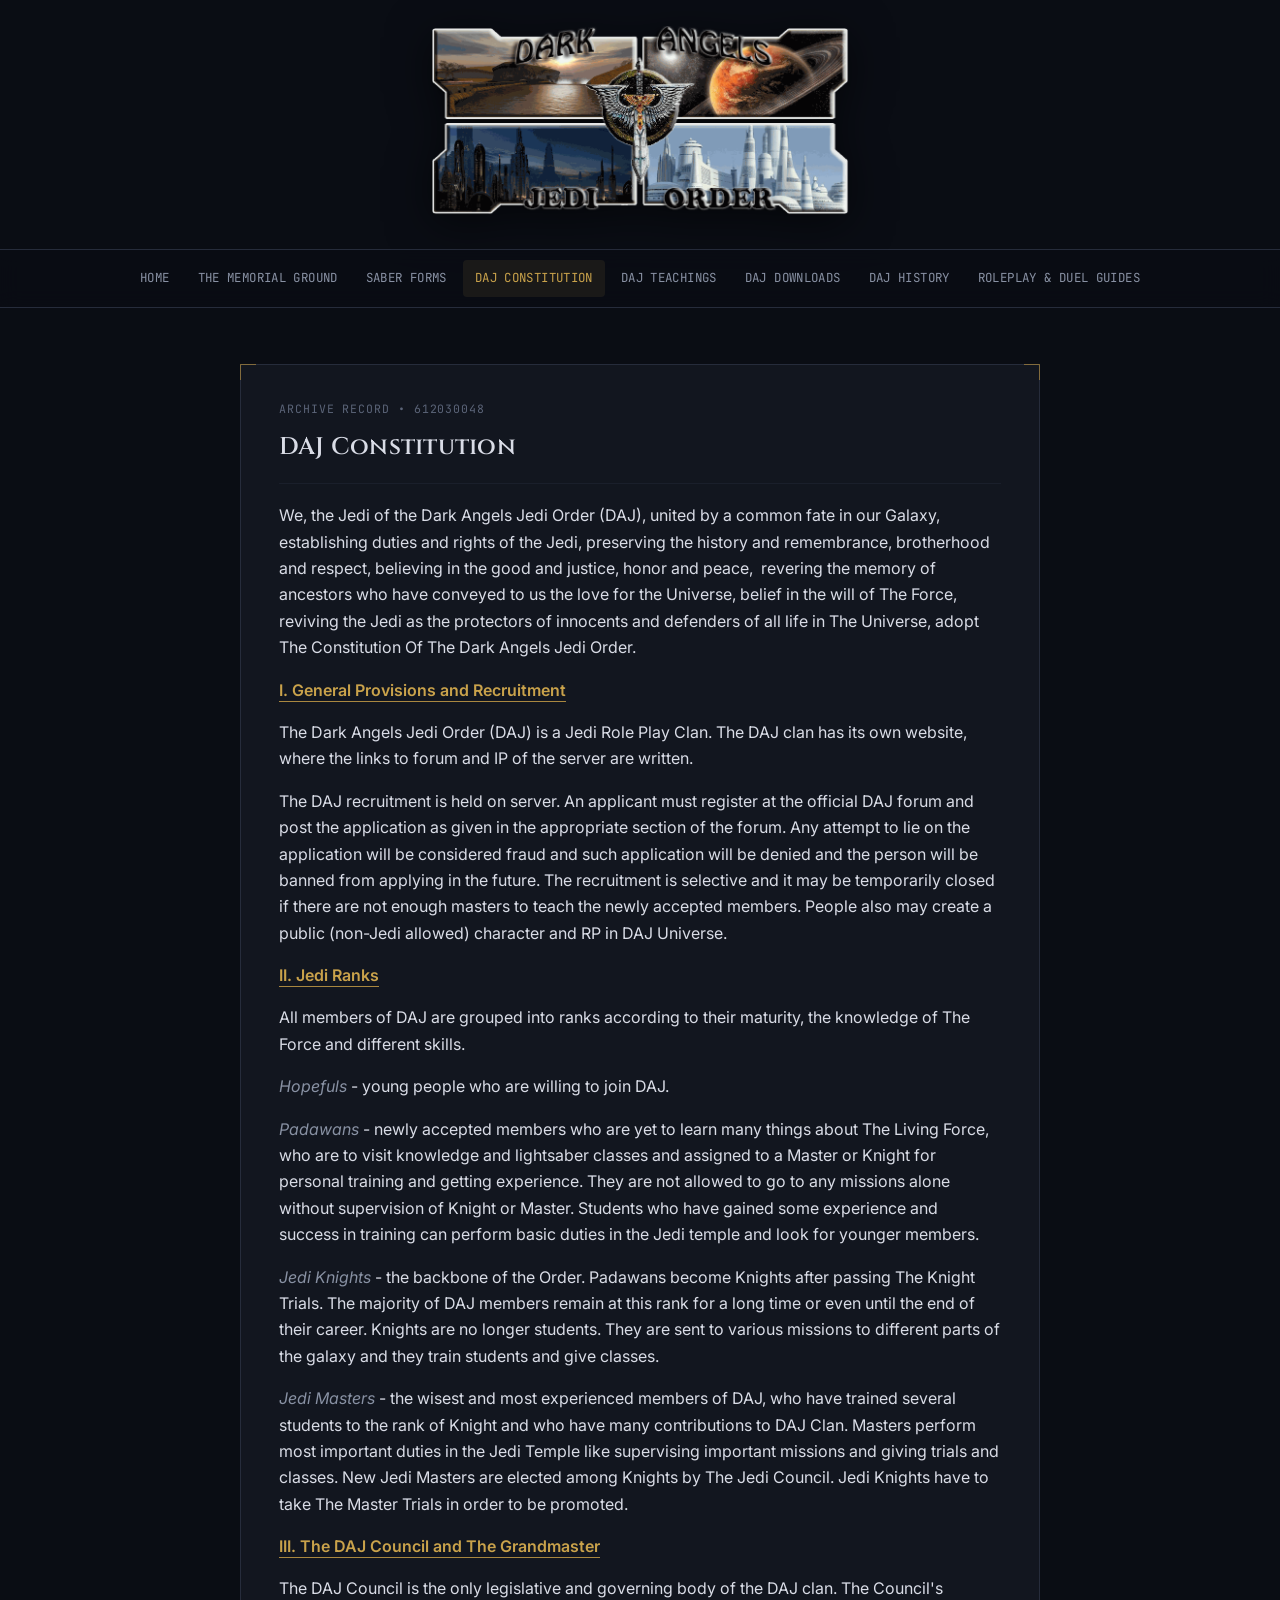
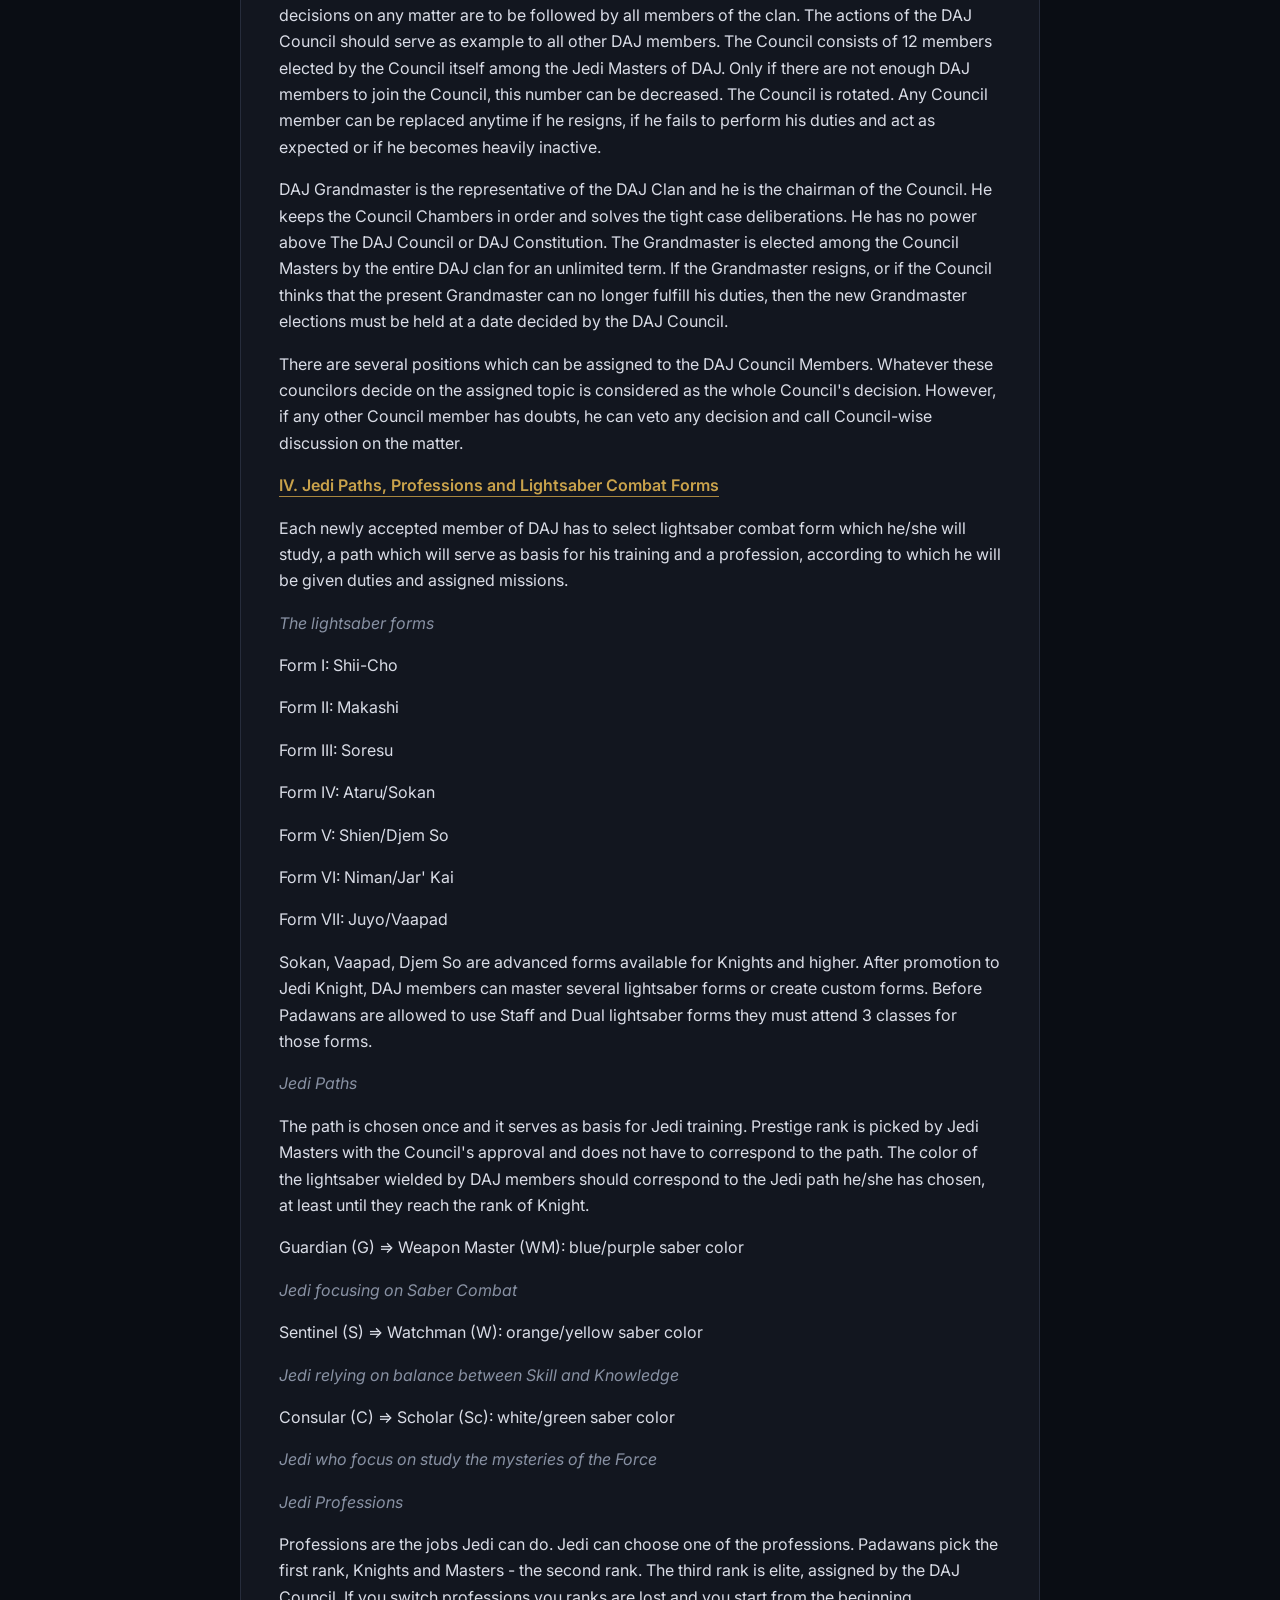
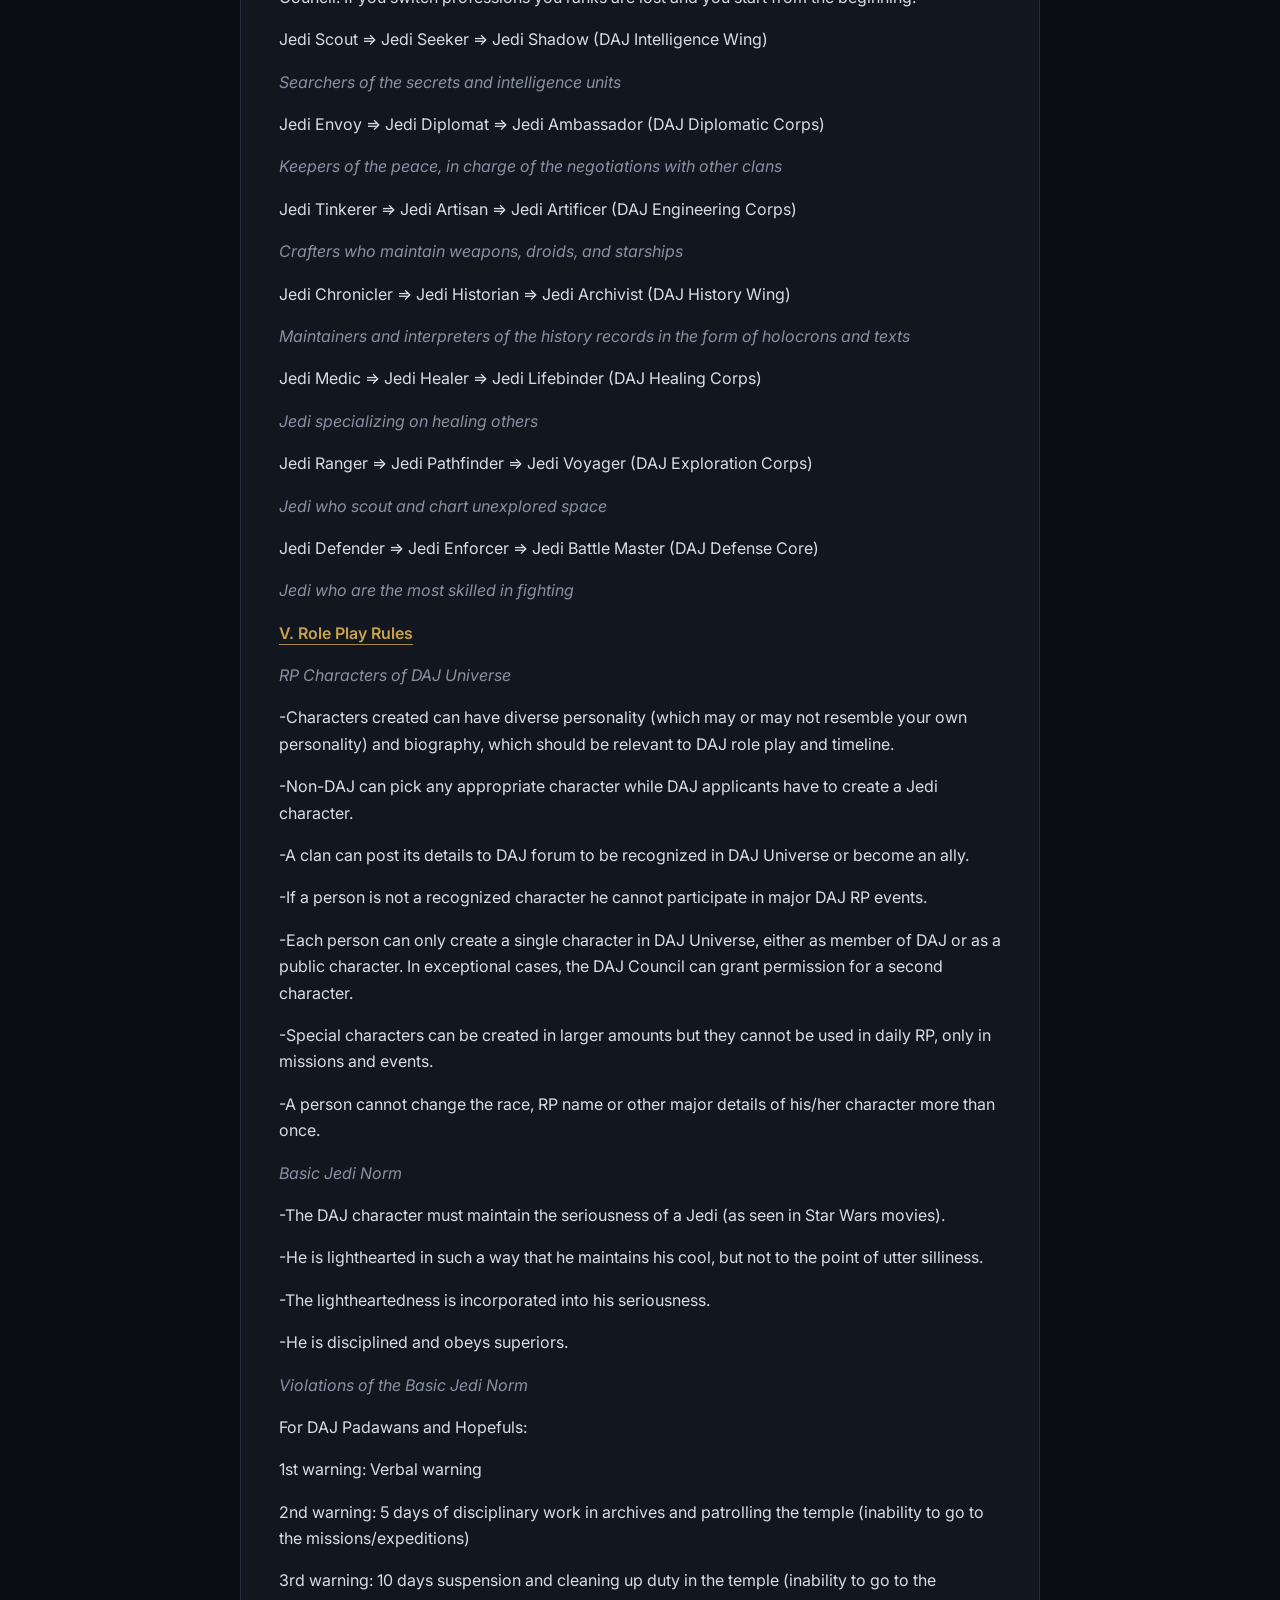
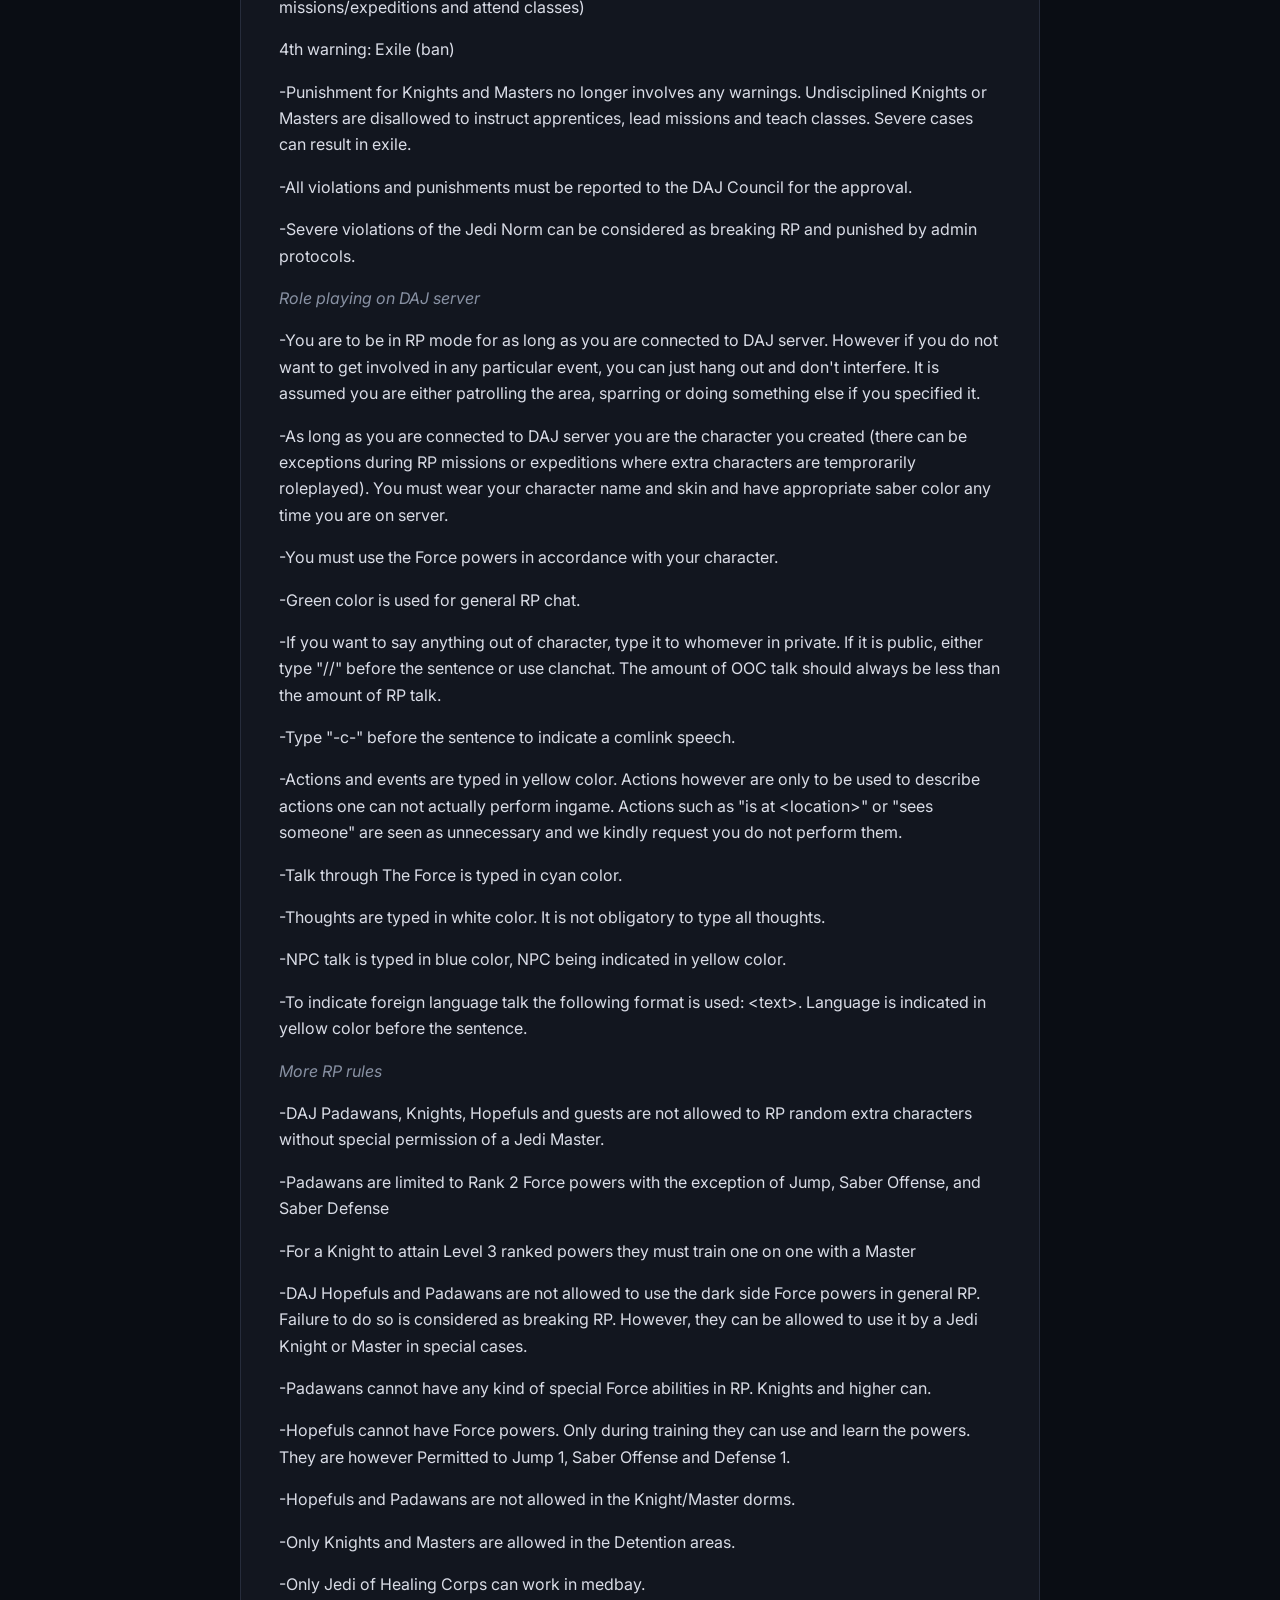
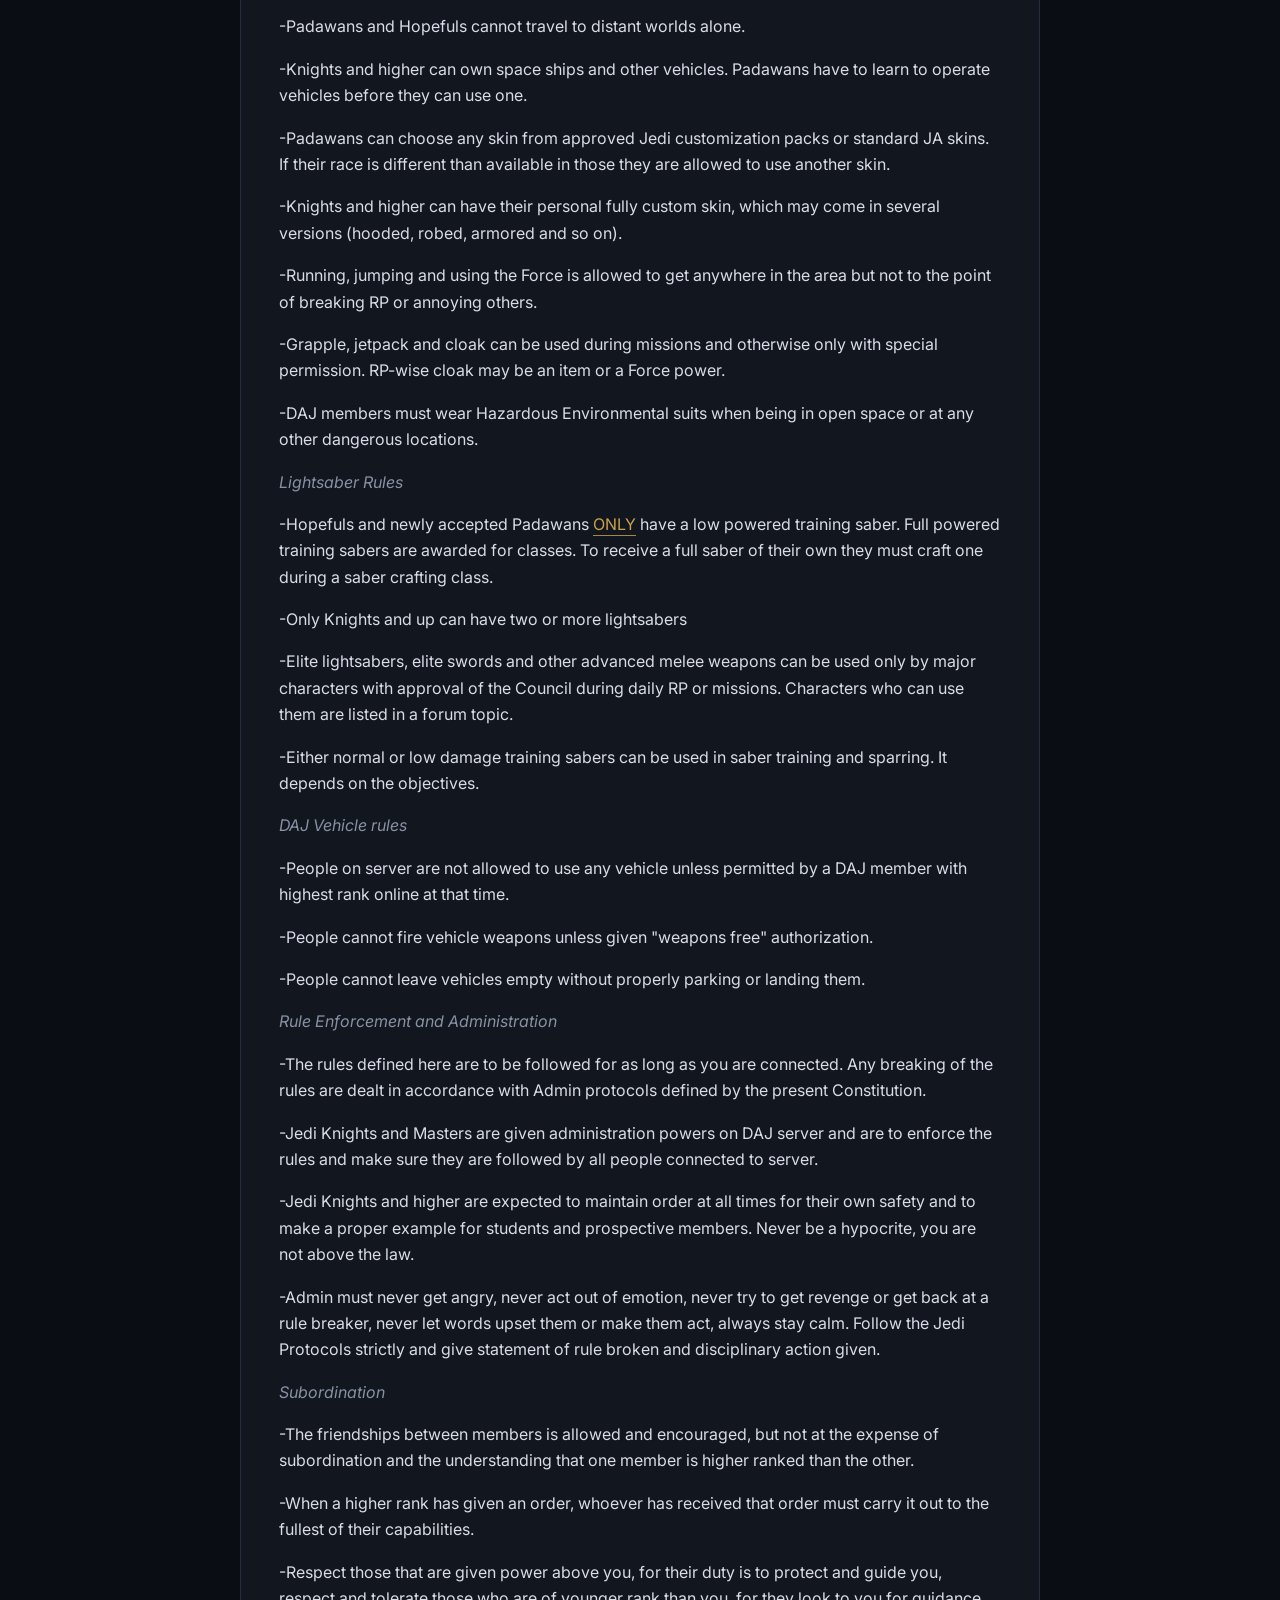
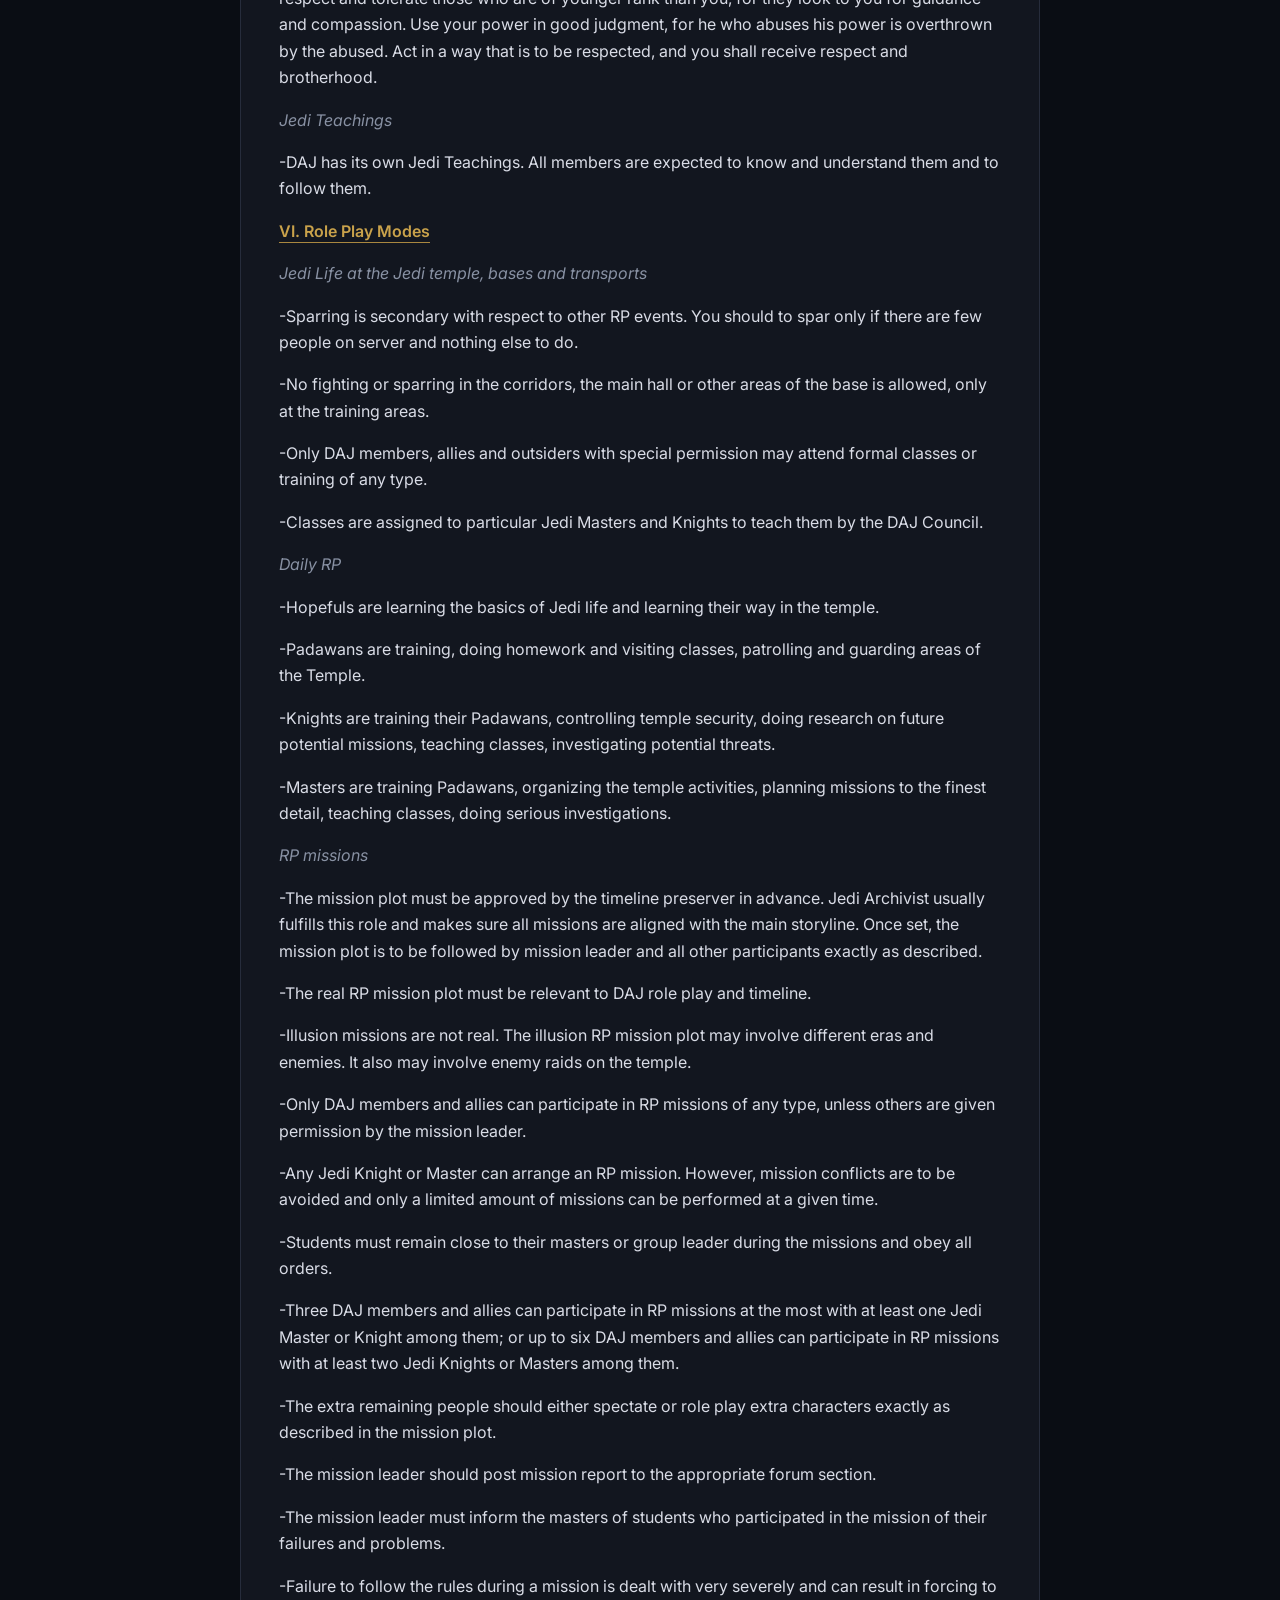
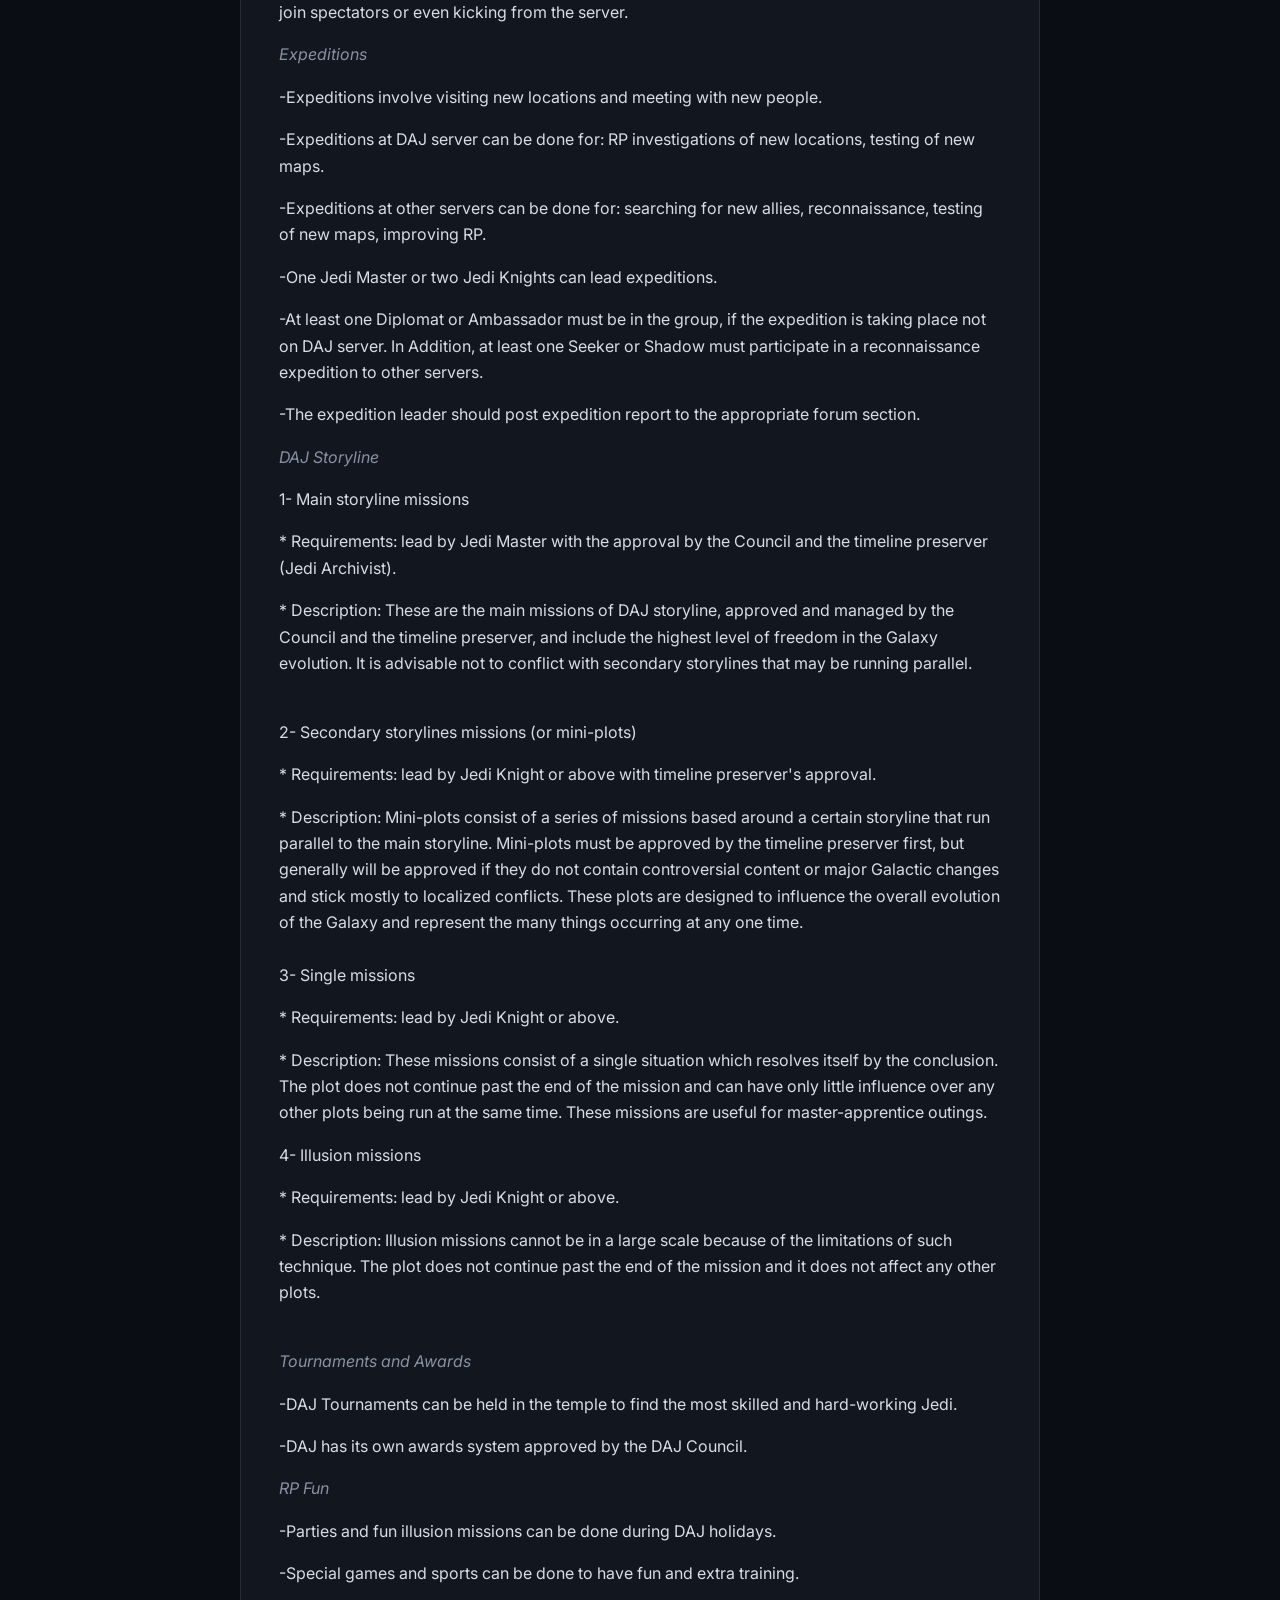
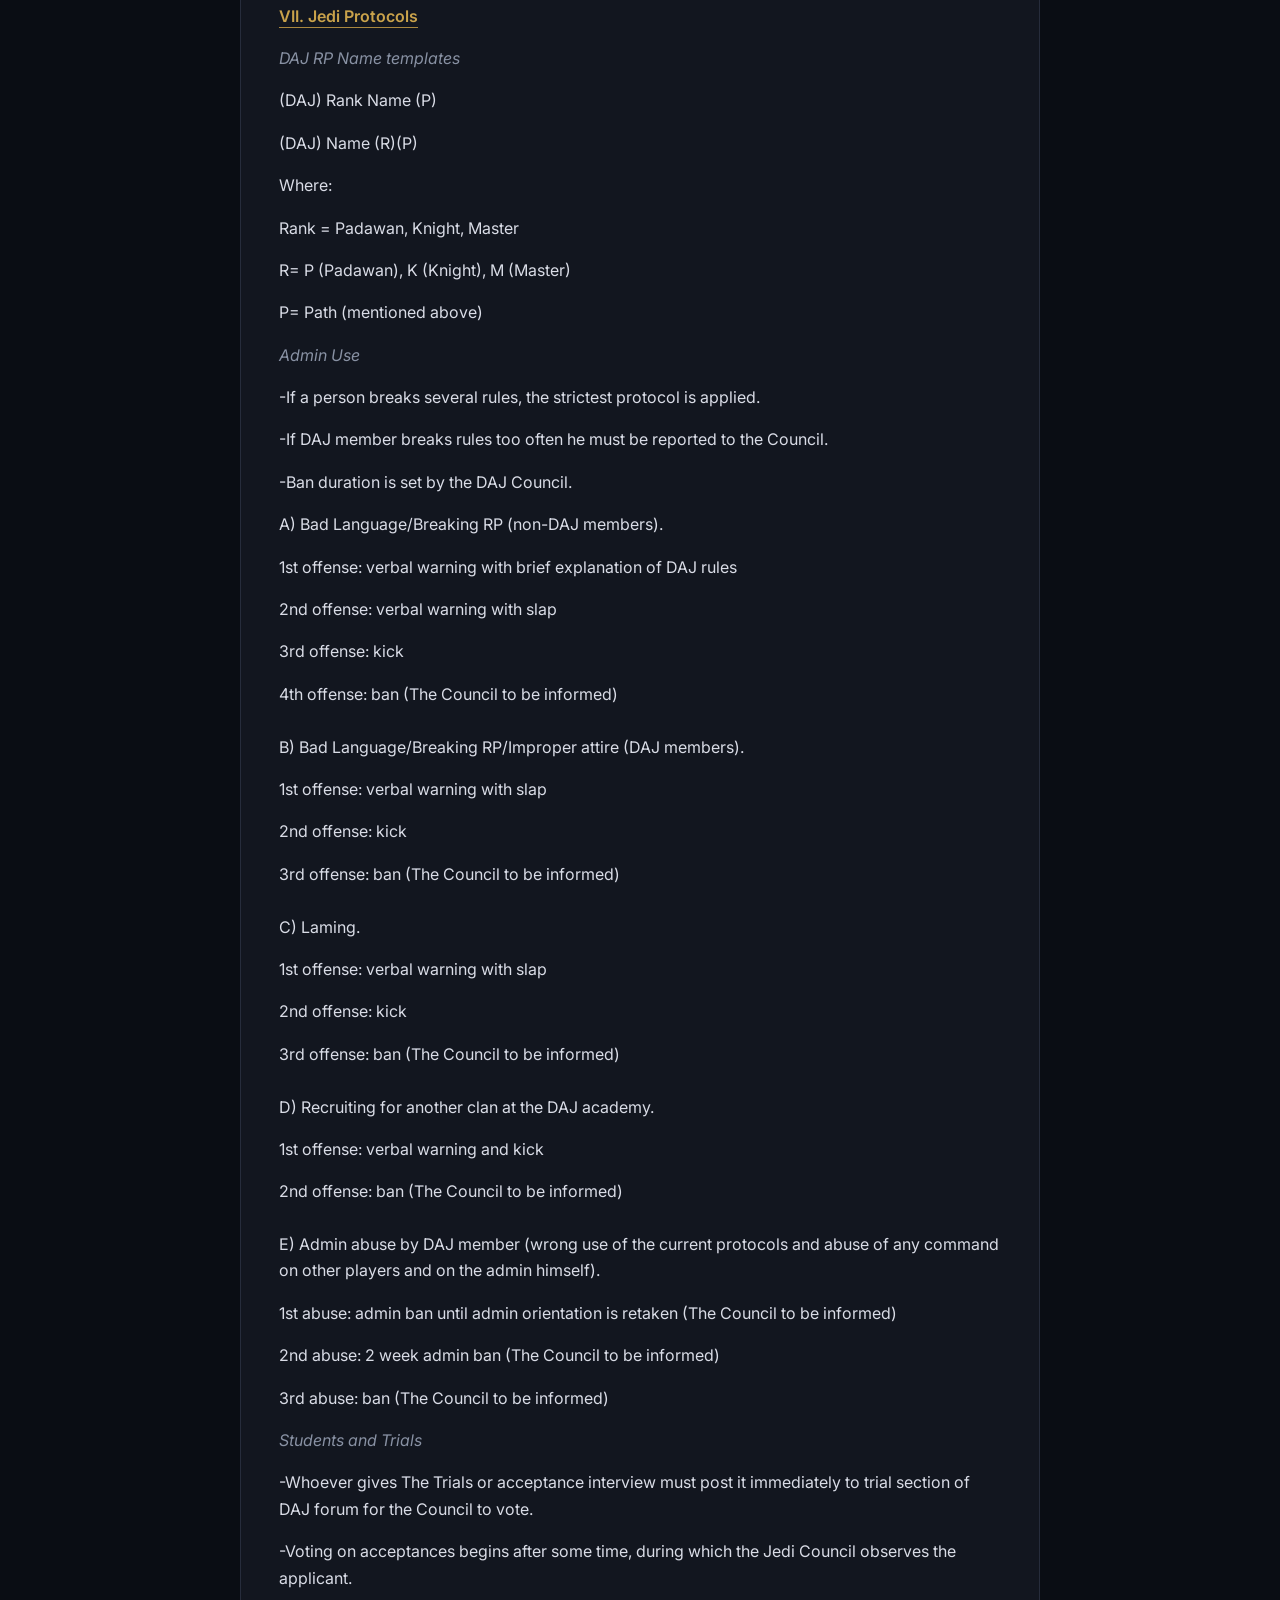
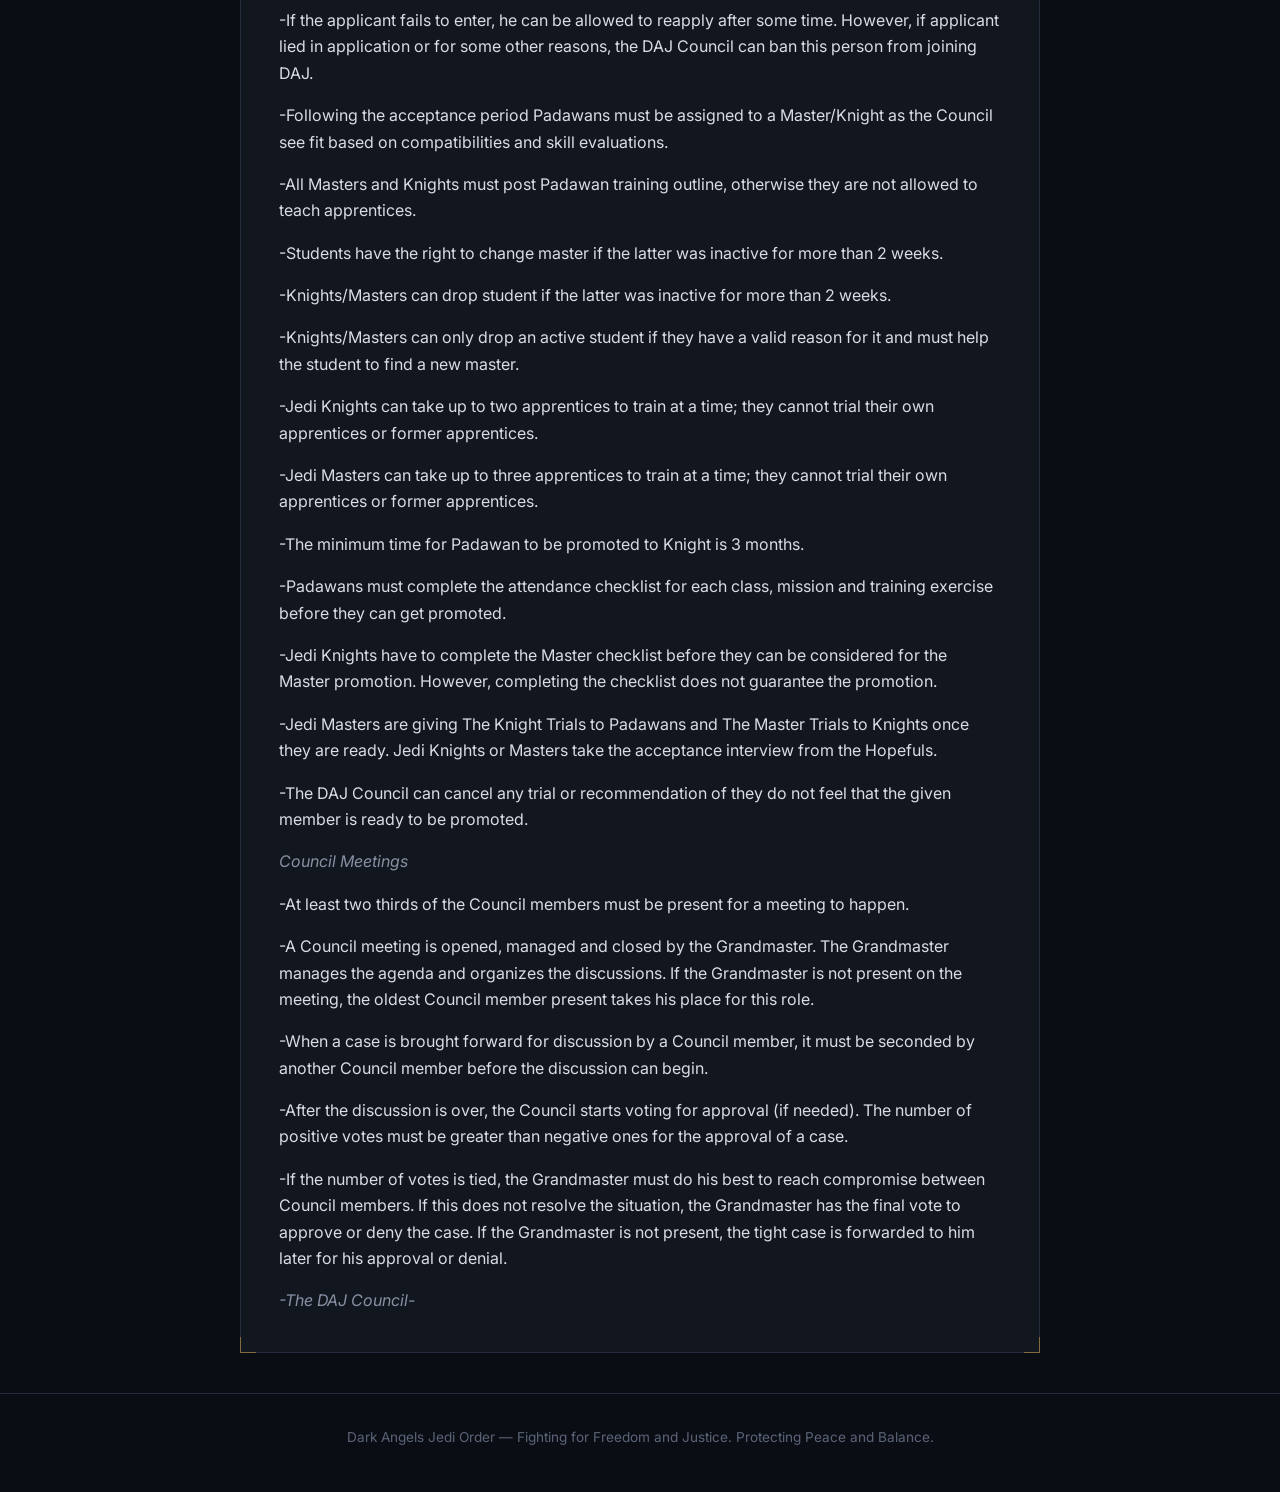
==== commit 43ee3683: "professions update" ====
--- a/daj-constitution.html
+++ b/daj-constitution.html
@@ -43,7 +43,7 @@
             <p class="panel-eyebrow">Archive Record &#8226; 612030048</p>
             <h2>DAJ Constitution</h2>
             <div class="panel-body">
-                <p>We, the Jedi of the Dark Angels Jedi Order (DAJ), united by a common fate in our Galaxy, establishing duties and rights of the Jedi, preserving the history and remembrance, brotherhood and respect, believing in the good and justice, honor and peace,  revering the memory of ancestors who have conveyed to us the love for the Universe, belief in the will of The Force, reviving the Jedi as the protectors of innocents and defenders of all life in The Universe, adopt The Constitution Of The Dark Angels Jedi Order.</p>  <p><b><u>I. General Provisions and Recruitment</u></b></p> <p>The Dark Angels Jedi Order (DAJ) is a Jedi Role Play Clan. The DAJ clan has its own website, where the links to forum and IP of the server are written.</p> <p>The DAJ recruitment is held on server. An applicant must register at the official DAJ forum and post the application as given in the appropriate section of the forum. Any attempt to lie on the application will be considered fraud and such application will be denied and the person will be banned from applying in the future. The recruitment is selective and it may be temporarily closed if there are not enough masters to teach the newly accepted members. People also may create a public (non-Jedi allowed) character and RP in DAJ Universe.</p>  <p><b><u>II. Jedi Ranks</u></b></p> <p>All members of DAJ are grouped into ranks according to their maturity, the knowledge of The Force and different skills.</p> <p><i>Hopefuls</i> - young people who are willing to join DAJ.</p> <p><i>Padawans</i> - newly accepted members who are yet to learn many things about The Living Force, who are to visit knowledge and lightsaber classes and assigned to a Master or Knight for personal training and getting experience. They are not allowed to go to any missions alone without supervision of Knight or Master. Students who have gained some experience and success in training can perform basic duties in the Jedi temple and look for younger members.</p> <p><i>Jedi Knights</i> - the backbone of the Order. Padawans become Knights after passing The Knight Trials. The majority of DAJ members remain at this rank for a long time or even until the end of their career. Knights are no longer students. They are sent to various missions to different parts of the galaxy and they train students and give classes.</p> <p><i>Jedi Masters </i> - the wisest and most experienced members of DAJ, who have trained several students to the rank of Knight and who have many contributions to DAJ Clan. Masters perform most important duties in the Jedi Temple like supervising important missions and giving trials and classes. New Jedi Masters are elected among Knights by The Jedi Council. Jedi Knights have to take The Master Trials in order to be promoted.</p>  <p><b><u>III. The DAJ Council and The Grandmaster</u></b></p> <p>The DAJ Council is the only legislative and governing body of the DAJ clan. The Council's decisions on any matter are to be followed by all members of the clan. The actions of the DAJ Council should serve as example to all other DAJ members. The Council consists of 12 members elected by the Council itself among the Jedi Masters of DAJ. Only if there are not enough DAJ members to join the Council, this number can be decreased. The Council is rotated. Any Council member can be replaced anytime if he resigns, if he fails to perform his duties and act as expected or if he becomes heavily inactive.</p> <p>DAJ Grandmaster is the representative of the DAJ Clan and he is the chairman of the Council. He keeps the Council Chambers in order and solves the tight case deliberations. He has no power above The DAJ Council or DAJ Constitution. The Grandmaster is elected among the Council Masters by the entire DAJ clan for an unlimited term. If the Grandmaster resigns, or if the Council thinks that the present Grandmaster can no longer fulfill his duties, then the new Grandmaster elections must be held at a date decided by the DAJ Council.</p> <p>There are several positions which can be assigned to the DAJ Council Members. Whatever these councilors decide on the assigned topic is considered as the whole Council's decision. However, if any other Council member has doubts, he can veto any decision and call Council-wise discussion on the matter.</p>  <p><b><u>IV. Jedi Paths, Professions and Lightsaber Combat Forms</u></b></p> <p>Each newly accepted member of DAJ has to select lightsaber combat form which he/she will study, a path which will serve as basis for his training and a profession, according to which he will be given duties and assigned missions.</p>  <p><i>The lightsaber forms</i></p> <p>Form I: Shii-Cho</p> <p>Form II: Makashi</p> <p>Form III: Soresu</p> <p>Form IV: Ataru/Sokan</p> <p>Form V: Shien/Djem So</p> <p>Form VI: Niman/Jar' Kai</p> <p>Form VII: Juyo/Vaapad</p>  <p>Sokan, Vaapad, Djem So are advanced forms available for Knights and higher. After promotion to Jedi Knight, DAJ members can master several lightsaber forms or create custom forms. Before Padawans are allowed to use Staff and Dual lightsaber forms they must attend 3 classes for those forms. </p>  <p><i>Jedi Paths</i></p> <p>The path is chosen once and it serves as basis for Jedi training. Prestige rank is picked by Jedi Masters with the Council's approval and does not have to correspond to the path. The color of the lightsaber wielded by DAJ members should correspond to the Jedi path he/she has chosen, at least until they reach the rank of Knight.</p>  <p>Guardian (G) =&gt; Weapon Master (WM): blue/purple saber color</p> <p><i>Jedi focusing on Saber Combat</i></p> <p>Sentinel (S) =&gt; Watchman (W): orange/yellow saber color</p> <p><i>Jedi relying on balance between Skill and Knowledge</i></p> <p>Consular (C) =&gt; Scholar (Sc): white/green saber color</p> <p><i>Jedi who focus on study the mysteries of the Force</i></p>  <p><i>Jedi Professions</i></p> <p>Professions are the jobs Jedi can do. Jedi can choose one of the professions. Padawans pick the first rank, Knights and Masters - the second rank. The third rank is elite, assigned by the DAJ Council. If you switch professions you ranks are lost and you start from the beginning.</p>  <p>Jedi Scout =&gt; Jedi Investigator =&gt; Jedi Shadow (DAJ Intelligence Wing)</p> <p><i>Seekers of the secrets and intelligence units</i></p> <p>Jedi Envoy =&gt; Jedi Diplomat =&gt; Jedi Ambassador (DAJ Diplomatic Corps)</p> <p><i>Keepers of the peace, in charge of the negotiations with other clans</i></p> <p>Jedi Tinkerer =&gt; Jedi Artisan =&gt; Jedi Artificer (DAJ Engineering Corps)</p> <p><i>Crafters who maintain weapons, droids, and starships</i></p> <p>Jedi Chronicler =&gt; Jedi Historian =&gt; Jedi Archivist (DAJ History Wing)</p> <p><i>Maintainers and interpreters of the history records in the form of holocrons and texts</i></p> <p>Jedi Medic =&gt; Jedi Healer =&gt; Jedi Lifebinder (DAJ Healing Corps)</p> <p><i>Jedi specializing on healing others</i></p> <p>Jedi Ranger =&gt; Jedi Pathfinder =&gt; Jedi Voyager (DAJ Exploration Corps)</p> <p><i>Jedi who scout and chart unexplored space</i></p> <p>Jedi Defender =&gt; Jedi Enforcer =&gt; Jedi Battle Master (DAJ Defense Core)</p> <p><i>Jedi who are the most skilled in fighting</i></p>  <p><b><u>V. Role Play Rules</u></b></p> <p><i>RP Characters of DAJ Universe</i></p> <p>-Characters created can have diverse personality (which may or may not resemble your own personality) and biography, which should be relevant to DAJ role play and timeline.</p> <p>-Non-DAJ can pick any appropriate character while DAJ applicants have to create a Jedi character.</p> <p>-A clan can post its details to DAJ forum to be recognized in DAJ Universe or become an ally.</p> <p>-If a person is not a recognized character he cannot participate in major DAJ RP events.</p> <p>-Each person can only create a single character in DAJ Universe, either as member of DAJ or as a public character. In exceptional cases, the DAJ Council can grant permission for a second character.</p> <p>-Special characters can be created in larger amounts but they cannot be used in daily RP, only in missions and events.</p> <p>-A person cannot change the race, RP name or other major details of his/her character more than once.</p>  <p><i>Basic Jedi Norm</i></p> <p>-The DAJ character must maintain the seriousness of a Jedi (as seen in Star Wars movies).</p> <p>-He is lighthearted in such a way that he maintains his cool, but not to the point of utter silliness.</p> <p>-The lightheartedness is incorporated into his seriousness.</p> <p>-He is disciplined and obeys superiors.</p>  <p><i>Violations of the Basic Jedi Norm</i></p>  <p>For DAJ Padawans and Hopefuls:</p> <p>1st warning: Verbal warning</p> <p>2nd warning: 5 days of disciplinary work in archives and patrolling the temple (inability to go to the missions/expeditions)</p> <p>3rd warning: 10 days suspension and cleaning up duty in the temple (inability to go to the missions/expeditions and attend classes)</p> <p>4th warning: Exile (ban)</p>  <p>-Punishment for Knights and Masters no longer involves any warnings. Undisciplined Knights or Masters are disallowed to instruct apprentices, lead missions and teach classes. Severe cases can result in exile.</p> <p>-All violations and punishments must be reported to the DAJ Council for the approval.</p> <p>-Severe violations of the Jedi Norm can be considered as breaking RP and punished by admin protocols.</p>  <p><i>Role playing on DAJ server</i></p> <p>-You are to be in RP mode for as long as you are connected to DAJ server. However if you do not want to get involved in any particular event, you can just hang out and don't interfere. It is assumed you are either patrolling the area, sparring or doing something else if you specified it.</p> <p>-As long as you are connected to DAJ server you are the character you created (there can be exceptions during RP missions or expeditions where extra characters are temprorarily roleplayed). You must wear your character name and skin and have appropriate saber color any time you are on server.</p> <p>-You must use the Force powers in accordance with your character.</p> <p>-Green color is used for general RP chat.</p> <p>-If you want to say anything out of character, type it to whomever in private. If it is public, either type "//" before the sentence or use clanchat. The amount of OOC talk should always be less than the amount of RP talk.</p> <p>-Type "-c-" before the sentence to indicate a comlink speech.</p> <p>-Actions and events are typed in yellow color. Actions however are only to be used to describe actions one can not actually perform ingame. Actions such as "is at &lt;location&gt;" or "sees someone" are seen as unnecessary and we kindly request you do not perform them. </p> <p>-Talk through The Force is typed in cyan color.</p> <p>-Thoughts are typed in white color. It is not obligatory to type all thoughts.</p> <p>-NPC talk is typed in blue color, NPC being indicated in yellow color.</p> <p>-To indicate foreign language talk the following format is used: &lt;text&gt;. Language is indicated in yellow color before the sentence.</p>  <p><i>More RP rules</i></p> <p>-DAJ Padawans, Knights, Hopefuls and guests are not allowed to RP random extra characters without special permission of a Jedi Master.</p><p>-Padawans are limited to Rank 2 Force powers with the exception of Jump, Saber Offense, and Saber Defense</p><p>-For a Knight to attain Level 3 ranked powers they must train one on one with a Master </p> <p>-DAJ Hopefuls and Padawans are not allowed to use the dark side Force powers in general RP. Failure to do so is considered as breaking RP. However, they can be allowed to use it by a Jedi Knight or Master in special cases.</p> <p>-Padawans cannot have any kind of special Force abilities in RP. Knights and higher can.</p> <p>-Hopefuls cannot have Force powers. Only during training they can use and learn the powers. They are however Permitted to Jump 1, Saber Offense and Defense 1. </p> <p>-Hopefuls and Padawans are not allowed in the Knight/Master dorms.</p> <p>-Only Knights and Masters are allowed in the Detention areas.</p> <p>-Only Jedi of Healing Corps can work in medbay.</p> <p>-Padawans and Hopefuls cannot travel to distant worlds alone.</p> <p>-Knights and higher can own space ships and other vehicles. Padawans have to learn to operate vehicles before they can use one.</p> <p>-Padawans can choose any skin from approved Jedi customization packs or standard JA skins. If their race is different than available in those they are allowed to use another skin.</p> <p>-Knights and higher can have their personal fully custom skin, which may come in several versions (hooded, robed, armored and so on).</p> <p>-Running, jumping and using the Force is allowed to get anywhere in the area but not to the point of breaking RP or annoying others.</p> <p>-Grapple, jetpack and cloak can be used during missions and otherwise only with special permission. RP-wise cloak may be an item or a Force power.</p> <p>-DAJ members must wear Hazardous Environmental suits when being in open space or at any other dangerous locations.</p>  <p><i>Lightsaber Rules</i></p> <p>-Hopefuls and newly accepted Padawans <u>ONLY</u> have a low powered training saber. Full powered training sabers are awarded for classes. To receive a full saber of their own they must craft one during a saber crafting class.<u> </u></p> <p>-Only Knights and up can have two or more lightsabers</p> <p>-Elite lightsabers, elite swords and other advanced melee weapons can be used only by major characters with approval of the Council during daily RP or missions. Characters who can use them are listed in a forum topic.</p> <p>-Either normal or low damage training sabers can be used in saber training and sparring. It depends on the objectives.</p>  <p><i>DAJ Vehicle rules</i></p> <p>-People on server are not allowed to use any vehicle unless permitted by a DAJ member with highest rank online at that time.</p> <p>-People cannot fire vehicle weapons unless given "weapons free" authorization.</p> <p>-People cannot leave vehicles empty without properly parking or landing them.</p>  <p><i>Rule Enforcement and Administration</i></p> <p>-The rules defined here are to be followed for as long as you are connected. Any breaking of the rules are dealt in accordance with Admin protocols defined by the present Constitution.</p> <p>-Jedi Knights and Masters are given administration powers on DAJ server and are to enforce the rules and make sure they are followed by all people connected to server.</p> <p>-Jedi Knights and higher are expected to maintain order at all times for their own safety and to make a proper example for students and prospective members. Never be a hypocrite, you are not above the law.</p> <p>-Admin must never get angry, never act out of emotion, never try to get revenge or get back at a rule breaker, never let words upset them or make them act, always stay calm. Follow the Jedi Protocols strictly and give statement of rule broken and disciplinary action given.</p>  <p><i>Subordination</i></p> <p>-The friendships between members is allowed and encouraged, but not at the expense of subordination and the understanding that one member is higher ranked than the other.</p> <p>-When a higher rank has given an order, whoever has received that order must carry it out to the fullest of their capabilities.</p> <p>-Respect those that are given power above you, for their duty is to protect and guide you, respect and tolerate those who are of younger rank than you, for they look to you for guidance and compassion. Use your power in good judgment, for he who abuses his power is overthrown by the abused. Act in a way that is to be respected, and you shall receive respect and brotherhood.</p>  <p><i>Jedi Teachings</i></p> <p>-DAJ has its own Jedi Teachings. All members are expected to know and understand them and to follow them.</p>  <p><b><u>VI. Role Play Modes</u></b></p> <p><i>Jedi Life at the Jedi temple, bases and transports</i></p> <p>-Sparring is secondary with respect to other RP events. You should to spar only if there are few people on server and nothing else to do.</p> <p>-No fighting or sparring in the corridors, the main hall or other areas of the base is allowed, only at the training areas.</p> <p>-Only DAJ members, allies and outsiders with special permission may attend formal classes or training of any type.</p> <p>-Classes are assigned to particular Jedi Masters and Knights to teach them by the DAJ Council.</p>  <p><i>Daily RP</i></p> <p>-Hopefuls are learning the basics of Jedi life and learning their way in the temple.</p> <p>-Padawans are training, doing homework and visiting classes, patrolling and guarding areas of the Temple.</p> <p>-Knights are training their Padawans, controlling temple security, doing research on future potential missions, teaching classes, investigating potential threats.</p> <p>-Masters are training Padawans, organizing the temple activities, planning missions to the finest detail, teaching classes, doing serious investigations.</p>  <p><i>RP missions</i></p> <p>-The mission plot must be approved by the timeline preserver in advance. Jedi Archivist usually fulfills this role and makes sure all missions are aligned with the main storyline. Once set, the mission plot is to be followed by mission leader and all other participants exactly as described.</p> <p>-The real RP mission plot must be relevant to DAJ role play and timeline.</p> <p>-Illusion missions are not real. The illusion RP mission plot may involve different eras and enemies. It also may involve enemy raids on the temple.</p> <p>-Only DAJ members and allies can participate in RP missions of any type, unless others are given permission by the mission leader.</p> <p>-Any Jedi Knight or Master can arrange an RP mission. However, mission conflicts are to be avoided and only a limited amount of missions can be performed at a given time.</p> <p>-Students must remain close to their masters or group leader during the missions and obey all orders.</p> <p>-Three DAJ members and allies can participate in RP missions at the most with at least one Jedi Master or Knight among them; or up to six DAJ members and allies can participate in RP missions with at least two Jedi Knights or Masters among them.</p> <p>-The extra remaining people should either spectate or role play extra characters exactly as described in the mission plot.</p> <p>-The mission leader should post mission report to the appropriate forum section.</p> <p>-The mission leader must inform the masters of students who participated in the mission of their failures and problems.</p> <p>-Failure to follow the rules during a mission is dealt with very severely and can result in forcing to join spectators or even kicking from the server.</p>  <p><i>Expeditions</i></p> <p>-Expeditions involve visiting new locations and meeting with new people.</p> <p>-Expeditions at DAJ server can be done for: RP investigations of new locations, testing of new maps.</p> <p>-Expeditions at other servers can be done for: searching for new allies, reconnaissance, testing of new maps, improving RP.</p> <p>-One Jedi Master or two Jedi Knights can lead expeditions.</p> <p>-At least one Diplomat or Ambassador must be in the group, if the expedition is taking place not on DAJ server. In Addition, at least one Investigator or Shadow must participate in a reconnaissance expedition to other servers.</p> <p>-The expedition leader should post expedition report to the appropriate forum section.</p>  <p><i>DAJ Storyline</i></p> <p>1- Main storyline missions</p> <p>* Requirements: lead by Jedi Master with the approval by the Council and the timeline preserver (Jedi Archivist).</p> <p>* Description: These are the main missions of DAJ storyline, approved and managed by the Council and the timeline preserver, and include the highest level of freedom in the Galaxy evolution. It is advisable not to conflict with secondary storylines that may be running parallel.</p> <p> <br/> 2- Secondary storylines missions (or mini-plots)</p> <p>* Requirements: lead by Jedi Knight or above with timeline preserver's approval.</p> <p>* Description: Mini-plots consist of a series of missions based around a certain storyline that run parallel to the main storyline. Mini-plots must be approved by the timeline preserver first, but generally will be approved if they do not contain controversial content or major Galactic changes and stick mostly to localized conflicts. These plots are designed to influence the overall evolution of the Galaxy and represent the many things occurring at any one time.<br/> <br/> 3- Single missions</p> <p>* Requirements: lead by Jedi Knight or above.</p> <p>* Description: These missions consist of a single situation which resolves itself by the conclusion. The plot does not continue past the end of the mission and can have only little influence over any other plots being run at the same time. These missions are useful for master-apprentice outings.</p>  <p>4- Illusion missions</p> <p>* Requirements: lead by Jedi Knight or above.</p> <p>* Description: Illusion missions cannot be in a large scale because of the limitations of such technique. The plot does not continue past the end of the mission and it does not affect any other plots.<br/> <br/> </p> <p><i>Tournaments and Awards</i></p> <p>-DAJ Tournaments can be held in the temple to find the most skilled and hard-working Jedi.</p> <p>-DAJ has its own awards system approved by the DAJ Council.</p>  <p><i>RP Fun</i></p> <p>-Parties and fun illusion missions can be done during DAJ holidays.</p> <p>-Special games and sports can be done to have fun and extra training.</p>  <p><b><u>VII. Jedi Protocols</u></b></p> <p><i>DAJ RP Name templates</i></p> <p>(DAJ) Rank Name (P)</p> <p>(DAJ) Name (R)(P)</p>  <p>Where:</p> <p>Rank = Padawan, Knight, Master</p> <p>R= P (Padawan), K (Knight), M (Master)</p> <p>P= Path (mentioned above)</p>  <p><i>Admin Use</i></p> <p>-If a person breaks several rules, the strictest protocol is applied.</p> <p>-If DAJ member breaks rules too often he must be reported to the Council.</p> <p>-Ban duration is set by the DAJ Council.</p>  <p>A) Bad Language/Breaking RP (non-DAJ members).</p> <p>1st offense: verbal warning with brief explanation of DAJ rules</p> <p>2nd offense: verbal warning with slap</p> <p>3rd offense: kick</p> <p>4th offense: ban (The Council to be informed) <br/> <br/> B) Bad Language/Breaking RP/Improper attire (DAJ members).</p> <p>1st offense: verbal warning with slap</p> <p>2nd offense: kick</p> <p>3rd offense: ban (The Council to be informed) <br/> <br/> C) Laming.</p> <p>1st offense: verbal warning with slap</p> <p>2nd offense: kick</p> <p>3rd offense: ban (The Council to be informed) <br/> <br/> D) Recruiting for another clan at the DAJ academy.</p> <p>1st offense: verbal warning and kick</p> <p>2nd offense: ban (The Council to be informed) <br/> <br/> E) Admin abuse by DAJ member (wrong use of the current protocols and abuse of any command on other players and on the admin himself).</p> <p>1st abuse: admin ban until admin orientation is retaken (The Council to be informed)</p> <p>2nd abuse: 2 week admin ban (The Council to be informed)</p> <p>3rd abuse: ban (The Council to be informed)</p>  <p><i>Students and Trials</i></p> <p>-Whoever gives The Trials or acceptance interview must post it immediately to trial section of DAJ forum for the Council to vote.</p> <p>-Voting on acceptances begins after some time, during which the Jedi Council observes the applicant.</p> <p>-If the applicant fails to enter, he can be allowed to reapply after some time. However, if applicant lied in application or for some other reasons, the DAJ Council can ban this person from joining DAJ.</p> <p>-Following the acceptance period Padawans must be assigned to a Master/Knight as the Council see fit based on compatibilities and skill evaluations.</p> <p>-All Masters and Knights must post Padawan training outline, otherwise they are not allowed to teach apprentices.</p> <p>-Students have the right to change master if the latter was inactive for more than 2 weeks.</p> <p>-Knights/Masters can drop student if the latter was inactive for more than 2 weeks.</p> <p>-Knights/Masters can only drop an active student if they have a valid reason for it and must help the student to find a new master.</p> <p>-Jedi Knights can take up to two apprentices to train at a time; they cannot trial their own apprentices or former apprentices.</p> <p>-Jedi Masters can take up to three apprentices to train at a time; they cannot trial their own apprentices or former apprentices.</p> <p>-The minimum time for Padawan to be promoted to Knight is 3 months.</p> <p>-Padawans must complete the attendance checklist for each class, mission and training exercise before they can get promoted.</p> <p>-Jedi Knights have to complete the Master checklist before they can be considered for the Master promotion. However, completing the checklist does not guarantee the promotion.</p> <p>-Jedi Masters are giving The Knight Trials to Padawans and The Master Trials to Knights once they are ready. Jedi Knights or Masters take the acceptance interview from the Hopefuls.</p> <p>-The DAJ Council can cancel any trial or recommendation of they do not feel that the given member is ready to be promoted.</p>  <p><i>Council Meetings</i></p> <p>-At least two thirds of the Council members must be present for a meeting to happen.</p> <p>-A Council meeting is opened, managed and closed by the Grandmaster. The Grandmaster manages the agenda and organizes the discussions. If the Grandmaster is not present on the meeting, the oldest Council member present takes his place for this role.</p> <p>-When a case is brought forward for discussion by a Council member, it must be seconded by another Council member before the discussion can begin.</p> <p>-After the discussion is over, the Council starts voting for approval (if needed). The number of positive votes must be greater than negative ones for the approval of a case.</p> <p>-If the number of votes is tied, the Grandmaster must do his best to reach compromise between Council members. If this does not resolve the situation, the Grandmaster has the final vote to approve or deny the case. If the Grandmaster is not present, the tight case is forwarded to him later for his approval or denial.</p>  <p><i>-The DAJ Council-</i></p>
+                <p>We, the Jedi of the Dark Angels Jedi Order (DAJ), united by a common fate in our Galaxy, establishing duties and rights of the Jedi, preserving the history and remembrance, brotherhood and respect, believing in the good and justice, honor and peace,  revering the memory of ancestors who have conveyed to us the love for the Universe, belief in the will of The Force, reviving the Jedi as the protectors of innocents and defenders of all life in The Universe, adopt The Constitution Of The Dark Angels Jedi Order.</p>  <p><b><u>I. General Provisions and Recruitment</u></b></p> <p>The Dark Angels Jedi Order (DAJ) is a Jedi Role Play Clan. The DAJ clan has its own website, where the links to forum and IP of the server are written.</p> <p>The DAJ recruitment is held on server. An applicant must register at the official DAJ forum and post the application as given in the appropriate section of the forum. Any attempt to lie on the application will be considered fraud and such application will be denied and the person will be banned from applying in the future. The recruitment is selective and it may be temporarily closed if there are not enough masters to teach the newly accepted members. People also may create a public (non-Jedi allowed) character and RP in DAJ Universe.</p>  <p><b><u>II. Jedi Ranks</u></b></p> <p>All members of DAJ are grouped into ranks according to their maturity, the knowledge of The Force and different skills.</p> <p><i>Hopefuls</i> - young people who are willing to join DAJ.</p> <p><i>Padawans</i> - newly accepted members who are yet to learn many things about The Living Force, who are to visit knowledge and lightsaber classes and assigned to a Master or Knight for personal training and getting experience. They are not allowed to go to any missions alone without supervision of Knight or Master. Students who have gained some experience and success in training can perform basic duties in the Jedi temple and look for younger members.</p> <p><i>Jedi Knights</i> - the backbone of the Order. Padawans become Knights after passing The Knight Trials. The majority of DAJ members remain at this rank for a long time or even until the end of their career. Knights are no longer students. They are sent to various missions to different parts of the galaxy and they train students and give classes.</p> <p><i>Jedi Masters </i> - the wisest and most experienced members of DAJ, who have trained several students to the rank of Knight and who have many contributions to DAJ Clan. Masters perform most important duties in the Jedi Temple like supervising important missions and giving trials and classes. New Jedi Masters are elected among Knights by The Jedi Council. Jedi Knights have to take The Master Trials in order to be promoted.</p>  <p><b><u>III. The DAJ Council and The Grandmaster</u></b></p> <p>The DAJ Council is the only legislative and governing body of the DAJ clan. The Council's decisions on any matter are to be followed by all members of the clan. The actions of the DAJ Council should serve as example to all other DAJ members. The Council consists of 12 members elected by the Council itself among the Jedi Masters of DAJ. Only if there are not enough DAJ members to join the Council, this number can be decreased. The Council is rotated. Any Council member can be replaced anytime if he resigns, if he fails to perform his duties and act as expected or if he becomes heavily inactive.</p> <p>DAJ Grandmaster is the representative of the DAJ Clan and he is the chairman of the Council. He keeps the Council Chambers in order and solves the tight case deliberations. He has no power above The DAJ Council or DAJ Constitution. The Grandmaster is elected among the Council Masters by the entire DAJ clan for an unlimited term. If the Grandmaster resigns, or if the Council thinks that the present Grandmaster can no longer fulfill his duties, then the new Grandmaster elections must be held at a date decided by the DAJ Council.</p> <p>There are several positions which can be assigned to the DAJ Council Members. Whatever these councilors decide on the assigned topic is considered as the whole Council's decision. However, if any other Council member has doubts, he can veto any decision and call Council-wise discussion on the matter.</p>  <p><b><u>IV. Jedi Paths, Professions and Lightsaber Combat Forms</u></b></p> <p>Each newly accepted member of DAJ has to select lightsaber combat form which he/she will study, a path which will serve as basis for his training and a profession, according to which he will be given duties and assigned missions.</p>  <p><i>The lightsaber forms</i></p> <p>Form I: Shii-Cho</p> <p>Form II: Makashi</p> <p>Form III: Soresu</p> <p>Form IV: Ataru/Sokan</p> <p>Form V: Shien/Djem So</p> <p>Form VI: Niman/Jar' Kai</p> <p>Form VII: Juyo/Vaapad</p>  <p>Sokan, Vaapad, Djem So are advanced forms available for Knights and higher. After promotion to Jedi Knight, DAJ members can master several lightsaber forms or create custom forms. Before Padawans are allowed to use Staff and Dual lightsaber forms they must attend 3 classes for those forms. </p>  <p><i>Jedi Paths</i></p> <p>The path is chosen once and it serves as basis for Jedi training. Prestige rank is picked by Jedi Masters with the Council's approval and does not have to correspond to the path. The color of the lightsaber wielded by DAJ members should correspond to the Jedi path he/she has chosen, at least until they reach the rank of Knight.</p>  <p>Guardian (G) =&gt; Weapon Master (WM): blue/purple saber color</p> <p><i>Jedi focusing on Saber Combat</i></p> <p>Sentinel (S) =&gt; Watchman (W): orange/yellow saber color</p> <p><i>Jedi relying on balance between Skill and Knowledge</i></p> <p>Consular (C) =&gt; Scholar (Sc): white/green saber color</p> <p><i>Jedi who focus on study the mysteries of the Force</i></p>  <p><i>Jedi Professions</i></p> <p>Professions are the jobs Jedi can do. Jedi can choose one of the professions. Padawans pick the first rank, Knights and Masters - the second rank. The third rank is elite, assigned by the DAJ Council. If you switch professions you ranks are lost and you start from the beginning.</p>  <p>Jedi Scout =&gt; Jedi Seeker =&gt; Jedi Shadow (DAJ Intelligence Wing)</p> <p><i>Searchers of the secrets and intelligence units</i></p> <p>Jedi Envoy =&gt; Jedi Diplomat =&gt; Jedi Ambassador (DAJ Diplomatic Corps)</p> <p><i>Keepers of the peace, in charge of the negotiations with other clans</i></p> <p>Jedi Tinkerer =&gt; Jedi Artisan =&gt; Jedi Artificer (DAJ Engineering Corps)</p> <p><i>Crafters who maintain weapons, droids, and starships</i></p> <p>Jedi Chronicler =&gt; Jedi Historian =&gt; Jedi Archivist (DAJ History Wing)</p> <p><i>Maintainers and interpreters of the history records in the form of holocrons and texts</i></p> <p>Jedi Medic =&gt; Jedi Healer =&gt; Jedi Lifebinder (DAJ Healing Corps)</p> <p><i>Jedi specializing on healing others</i></p> <p>Jedi Ranger =&gt; Jedi Pathfinder =&gt; Jedi Voyager (DAJ Exploration Corps)</p> <p><i>Jedi who scout and chart unexplored space</i></p> <p>Jedi Defender =&gt; Jedi Enforcer =&gt; Jedi Battle Master (DAJ Defense Core)</p> <p><i>Jedi who are the most skilled in fighting</i></p>  <p><b><u>V. Role Play Rules</u></b></p> <p><i>RP Characters of DAJ Universe</i></p> <p>-Characters created can have diverse personality (which may or may not resemble your own personality) and biography, which should be relevant to DAJ role play and timeline.</p> <p>-Non-DAJ can pick any appropriate character while DAJ applicants have to create a Jedi character.</p> <p>-A clan can post its details to DAJ forum to be recognized in DAJ Universe or become an ally.</p> <p>-If a person is not a recognized character he cannot participate in major DAJ RP events.</p> <p>-Each person can only create a single character in DAJ Universe, either as member of DAJ or as a public character. In exceptional cases, the DAJ Council can grant permission for a second character.</p> <p>-Special characters can be created in larger amounts but they cannot be used in daily RP, only in missions and events.</p> <p>-A person cannot change the race, RP name or other major details of his/her character more than once.</p>  <p><i>Basic Jedi Norm</i></p> <p>-The DAJ character must maintain the seriousness of a Jedi (as seen in Star Wars movies).</p> <p>-He is lighthearted in such a way that he maintains his cool, but not to the point of utter silliness.</p> <p>-The lightheartedness is incorporated into his seriousness.</p> <p>-He is disciplined and obeys superiors.</p>  <p><i>Violations of the Basic Jedi Norm</i></p>  <p>For DAJ Padawans and Hopefuls:</p> <p>1st warning: Verbal warning</p> <p>2nd warning: 5 days of disciplinary work in archives and patrolling the temple (inability to go to the missions/expeditions)</p> <p>3rd warning: 10 days suspension and cleaning up duty in the temple (inability to go to the missions/expeditions and attend classes)</p> <p>4th warning: Exile (ban)</p>  <p>-Punishment for Knights and Masters no longer involves any warnings. Undisciplined Knights or Masters are disallowed to instruct apprentices, lead missions and teach classes. Severe cases can result in exile.</p> <p>-All violations and punishments must be reported to the DAJ Council for the approval.</p> <p>-Severe violations of the Jedi Norm can be considered as breaking RP and punished by admin protocols.</p>  <p><i>Role playing on DAJ server</i></p> <p>-You are to be in RP mode for as long as you are connected to DAJ server. However if you do not want to get involved in any particular event, you can just hang out and don't interfere. It is assumed you are either patrolling the area, sparring or doing something else if you specified it.</p> <p>-As long as you are connected to DAJ server you are the character you created (there can be exceptions during RP missions or expeditions where extra characters are temprorarily roleplayed). You must wear your character name and skin and have appropriate saber color any time you are on server.</p> <p>-You must use the Force powers in accordance with your character.</p> <p>-Green color is used for general RP chat.</p> <p>-If you want to say anything out of character, type it to whomever in private. If it is public, either type "//" before the sentence or use clanchat. The amount of OOC talk should always be less than the amount of RP talk.</p> <p>-Type "-c-" before the sentence to indicate a comlink speech.</p> <p>-Actions and events are typed in yellow color. Actions however are only to be used to describe actions one can not actually perform ingame. Actions such as "is at &lt;location&gt;" or "sees someone" are seen as unnecessary and we kindly request you do not perform them. </p> <p>-Talk through The Force is typed in cyan color.</p> <p>-Thoughts are typed in white color. It is not obligatory to type all thoughts.</p> <p>-NPC talk is typed in blue color, NPC being indicated in yellow color.</p> <p>-To indicate foreign language talk the following format is used: &lt;text&gt;. Language is indicated in yellow color before the sentence.</p>  <p><i>More RP rules</i></p> <p>-DAJ Padawans, Knights, Hopefuls and guests are not allowed to RP random extra characters without special permission of a Jedi Master.</p><p>-Padawans are limited to Rank 2 Force powers with the exception of Jump, Saber Offense, and Saber Defense</p><p>-For a Knight to attain Level 3 ranked powers they must train one on one with a Master </p> <p>-DAJ Hopefuls and Padawans are not allowed to use the dark side Force powers in general RP. Failure to do so is considered as breaking RP. However, they can be allowed to use it by a Jedi Knight or Master in special cases.</p> <p>-Padawans cannot have any kind of special Force abilities in RP. Knights and higher can.</p> <p>-Hopefuls cannot have Force powers. Only during training they can use and learn the powers. They are however Permitted to Jump 1, Saber Offense and Defense 1. </p> <p>-Hopefuls and Padawans are not allowed in the Knight/Master dorms.</p> <p>-Only Knights and Masters are allowed in the Detention areas.</p> <p>-Only Jedi of Healing Corps can work in medbay.</p> <p>-Padawans and Hopefuls cannot travel to distant worlds alone.</p> <p>-Knights and higher can own space ships and other vehicles. Padawans have to learn to operate vehicles before they can use one.</p> <p>-Padawans can choose any skin from approved Jedi customization packs or standard JA skins. If their race is different than available in those they are allowed to use another skin.</p> <p>-Knights and higher can have their personal fully custom skin, which may come in several versions (hooded, robed, armored and so on).</p> <p>-Running, jumping and using the Force is allowed to get anywhere in the area but not to the point of breaking RP or annoying others.</p> <p>-Grapple, jetpack and cloak can be used during missions and otherwise only with special permission. RP-wise cloak may be an item or a Force power.</p> <p>-DAJ members must wear Hazardous Environmental suits when being in open space or at any other dangerous locations.</p>  <p><i>Lightsaber Rules</i></p> <p>-Hopefuls and newly accepted Padawans <u>ONLY</u> have a low powered training saber. Full powered training sabers are awarded for classes. To receive a full saber of their own they must craft one during a saber crafting class.<u> </u></p> <p>-Only Knights and up can have two or more lightsabers</p> <p>-Elite lightsabers, elite swords and other advanced melee weapons can be used only by major characters with approval of the Council during daily RP or missions. Characters who can use them are listed in a forum topic.</p> <p>-Either normal or low damage training sabers can be used in saber training and sparring. It depends on the objectives.</p>  <p><i>DAJ Vehicle rules</i></p> <p>-People on server are not allowed to use any vehicle unless permitted by a DAJ member with highest rank online at that time.</p> <p>-People cannot fire vehicle weapons unless given "weapons free" authorization.</p> <p>-People cannot leave vehicles empty without properly parking or landing them.</p>  <p><i>Rule Enforcement and Administration</i></p> <p>-The rules defined here are to be followed for as long as you are connected. Any breaking of the rules are dealt in accordance with Admin protocols defined by the present Constitution.</p> <p>-Jedi Knights and Masters are given administration powers on DAJ server and are to enforce the rules and make sure they are followed by all people connected to server.</p> <p>-Jedi Knights and higher are expected to maintain order at all times for their own safety and to make a proper example for students and prospective members. Never be a hypocrite, you are not above the law.</p> <p>-Admin must never get angry, never act out of emotion, never try to get revenge or get back at a rule breaker, never let words upset them or make them act, always stay calm. Follow the Jedi Protocols strictly and give statement of rule broken and disciplinary action given.</p>  <p><i>Subordination</i></p> <p>-The friendships between members is allowed and encouraged, but not at the expense of subordination and the understanding that one member is higher ranked than the other.</p> <p>-When a higher rank has given an order, whoever has received that order must carry it out to the fullest of their capabilities.</p> <p>-Respect those that are given power above you, for their duty is to protect and guide you, respect and tolerate those who are of younger rank than you, for they look to you for guidance and compassion. Use your power in good judgment, for he who abuses his power is overthrown by the abused. Act in a way that is to be respected, and you shall receive respect and brotherhood.</p>  <p><i>Jedi Teachings</i></p> <p>-DAJ has its own Jedi Teachings. All members are expected to know and understand them and to follow them.</p>  <p><b><u>VI. Role Play Modes</u></b></p> <p><i>Jedi Life at the Jedi temple, bases and transports</i></p> <p>-Sparring is secondary with respect to other RP events. You should to spar only if there are few people on server and nothing else to do.</p> <p>-No fighting or sparring in the corridors, the main hall or other areas of the base is allowed, only at the training areas.</p> <p>-Only DAJ members, allies and outsiders with special permission may attend formal classes or training of any type.</p> <p>-Classes are assigned to particular Jedi Masters and Knights to teach them by the DAJ Council.</p>  <p><i>Daily RP</i></p> <p>-Hopefuls are learning the basics of Jedi life and learning their way in the temple.</p> <p>-Padawans are training, doing homework and visiting classes, patrolling and guarding areas of the Temple.</p> <p>-Knights are training their Padawans, controlling temple security, doing research on future potential missions, teaching classes, investigating potential threats.</p> <p>-Masters are training Padawans, organizing the temple activities, planning missions to the finest detail, teaching classes, doing serious investigations.</p>  <p><i>RP missions</i></p> <p>-The mission plot must be approved by the timeline preserver in advance. Jedi Archivist usually fulfills this role and makes sure all missions are aligned with the main storyline. Once set, the mission plot is to be followed by mission leader and all other participants exactly as described.</p> <p>-The real RP mission plot must be relevant to DAJ role play and timeline.</p> <p>-Illusion missions are not real. The illusion RP mission plot may involve different eras and enemies. It also may involve enemy raids on the temple.</p> <p>-Only DAJ members and allies can participate in RP missions of any type, unless others are given permission by the mission leader.</p> <p>-Any Jedi Knight or Master can arrange an RP mission. However, mission conflicts are to be avoided and only a limited amount of missions can be performed at a given time.</p> <p>-Students must remain close to their masters or group leader during the missions and obey all orders.</p> <p>-Three DAJ members and allies can participate in RP missions at the most with at least one Jedi Master or Knight among them; or up to six DAJ members and allies can participate in RP missions with at least two Jedi Knights or Masters among them.</p> <p>-The extra remaining people should either spectate or role play extra characters exactly as described in the mission plot.</p> <p>-The mission leader should post mission report to the appropriate forum section.</p> <p>-The mission leader must inform the masters of students who participated in the mission of their failures and problems.</p> <p>-Failure to follow the rules during a mission is dealt with very severely and can result in forcing to join spectators or even kicking from the server.</p>  <p><i>Expeditions</i></p> <p>-Expeditions involve visiting new locations and meeting with new people.</p> <p>-Expeditions at DAJ server can be done for: RP investigations of new locations, testing of new maps.</p> <p>-Expeditions at other servers can be done for: searching for new allies, reconnaissance, testing of new maps, improving RP.</p> <p>-One Jedi Master or two Jedi Knights can lead expeditions.</p> <p>-At least one Diplomat or Ambassador must be in the group, if the expedition is taking place not on DAJ server. In Addition, at least one Seeker or Shadow must participate in a reconnaissance expedition to other servers.</p> <p>-The expedition leader should post expedition report to the appropriate forum section.</p>  <p><i>DAJ Storyline</i></p> <p>1- Main storyline missions</p> <p>* Requirements: lead by Jedi Master with the approval by the Council and the timeline preserver (Jedi Archivist).</p> <p>* Description: These are the main missions of DAJ storyline, approved and managed by the Council and the timeline preserver, and include the highest level of freedom in the Galaxy evolution. It is advisable not to conflict with secondary storylines that may be running parallel.</p> <p> <br/> 2- Secondary storylines missions (or mini-plots)</p> <p>* Requirements: lead by Jedi Knight or above with timeline preserver's approval.</p> <p>* Description: Mini-plots consist of a series of missions based around a certain storyline that run parallel to the main storyline. Mini-plots must be approved by the timeline preserver first, but generally will be approved if they do not contain controversial content or major Galactic changes and stick mostly to localized conflicts. These plots are designed to influence the overall evolution of the Galaxy and represent the many things occurring at any one time.<br/> <br/> 3- Single missions</p> <p>* Requirements: lead by Jedi Knight or above.</p> <p>* Description: These missions consist of a single situation which resolves itself by the conclusion. The plot does not continue past the end of the mission and can have only little influence over any other plots being run at the same time. These missions are useful for master-apprentice outings.</p>  <p>4- Illusion missions</p> <p>* Requirements: lead by Jedi Knight or above.</p> <p>* Description: Illusion missions cannot be in a large scale because of the limitations of such technique. The plot does not continue past the end of the mission and it does not affect any other plots.<br/> <br/> </p> <p><i>Tournaments and Awards</i></p> <p>-DAJ Tournaments can be held in the temple to find the most skilled and hard-working Jedi.</p> <p>-DAJ has its own awards system approved by the DAJ Council.</p>  <p><i>RP Fun</i></p> <p>-Parties and fun illusion missions can be done during DAJ holidays.</p> <p>-Special games and sports can be done to have fun and extra training.</p>  <p><b><u>VII. Jedi Protocols</u></b></p> <p><i>DAJ RP Name templates</i></p> <p>(DAJ) Rank Name (P)</p> <p>(DAJ) Name (R)(P)</p>  <p>Where:</p> <p>Rank = Padawan, Knight, Master</p> <p>R= P (Padawan), K (Knight), M (Master)</p> <p>P= Path (mentioned above)</p>  <p><i>Admin Use</i></p> <p>-If a person breaks several rules, the strictest protocol is applied.</p> <p>-If DAJ member breaks rules too often he must be reported to the Council.</p> <p>-Ban duration is set by the DAJ Council.</p>  <p>A) Bad Language/Breaking RP (non-DAJ members).</p> <p>1st offense: verbal warning with brief explanation of DAJ rules</p> <p>2nd offense: verbal warning with slap</p> <p>3rd offense: kick</p> <p>4th offense: ban (The Council to be informed) <br/> <br/> B) Bad Language/Breaking RP/Improper attire (DAJ members).</p> <p>1st offense: verbal warning with slap</p> <p>2nd offense: kick</p> <p>3rd offense: ban (The Council to be informed) <br/> <br/> C) Laming.</p> <p>1st offense: verbal warning with slap</p> <p>2nd offense: kick</p> <p>3rd offense: ban (The Council to be informed) <br/> <br/> D) Recruiting for another clan at the DAJ academy.</p> <p>1st offense: verbal warning and kick</p> <p>2nd offense: ban (The Council to be informed) <br/> <br/> E) Admin abuse by DAJ member (wrong use of the current protocols and abuse of any command on other players and on the admin himself).</p> <p>1st abuse: admin ban until admin orientation is retaken (The Council to be informed)</p> <p>2nd abuse: 2 week admin ban (The Council to be informed)</p> <p>3rd abuse: ban (The Council to be informed)</p>  <p><i>Students and Trials</i></p> <p>-Whoever gives The Trials or acceptance interview must post it immediately to trial section of DAJ forum for the Council to vote.</p> <p>-Voting on acceptances begins after some time, during which the Jedi Council observes the applicant.</p> <p>-If the applicant fails to enter, he can be allowed to reapply after some time. However, if applicant lied in application or for some other reasons, the DAJ Council can ban this person from joining DAJ.</p> <p>-Following the acceptance period Padawans must be assigned to a Master/Knight as the Council see fit based on compatibilities and skill evaluations.</p> <p>-All Masters and Knights must post Padawan training outline, otherwise they are not allowed to teach apprentices.</p> <p>-Students have the right to change master if the latter was inactive for more than 2 weeks.</p> <p>-Knights/Masters can drop student if the latter was inactive for more than 2 weeks.</p> <p>-Knights/Masters can only drop an active student if they have a valid reason for it and must help the student to find a new master.</p> <p>-Jedi Knights can take up to two apprentices to train at a time; they cannot trial their own apprentices or former apprentices.</p> <p>-Jedi Masters can take up to three apprentices to train at a time; they cannot trial their own apprentices or former apprentices.</p> <p>-The minimum time for Padawan to be promoted to Knight is 3 months.</p> <p>-Padawans must complete the attendance checklist for each class, mission and training exercise before they can get promoted.</p> <p>-Jedi Knights have to complete the Master checklist before they can be considered for the Master promotion. However, completing the checklist does not guarantee the promotion.</p> <p>-Jedi Masters are giving The Knight Trials to Padawans and The Master Trials to Knights once they are ready. Jedi Knights or Masters take the acceptance interview from the Hopefuls.</p> <p>-The DAJ Council can cancel any trial or recommendation of they do not feel that the given member is ready to be promoted.</p>  <p><i>Council Meetings</i></p> <p>-At least two thirds of the Council members must be present for a meeting to happen.</p> <p>-A Council meeting is opened, managed and closed by the Grandmaster. The Grandmaster manages the agenda and organizes the discussions. If the Grandmaster is not present on the meeting, the oldest Council member present takes his place for this role.</p> <p>-When a case is brought forward for discussion by a Council member, it must be seconded by another Council member before the discussion can begin.</p> <p>-After the discussion is over, the Council starts voting for approval (if needed). The number of positive votes must be greater than negative ones for the approval of a case.</p> <p>-If the number of votes is tied, the Grandmaster must do his best to reach compromise between Council members. If this does not resolve the situation, the Grandmaster has the final vote to approve or deny the case. If the Grandmaster is not present, the tight case is forwarded to him later for his approval or denial.</p>  <p><i>-The DAJ Council-</i></p>
             </div>
         </section>
 
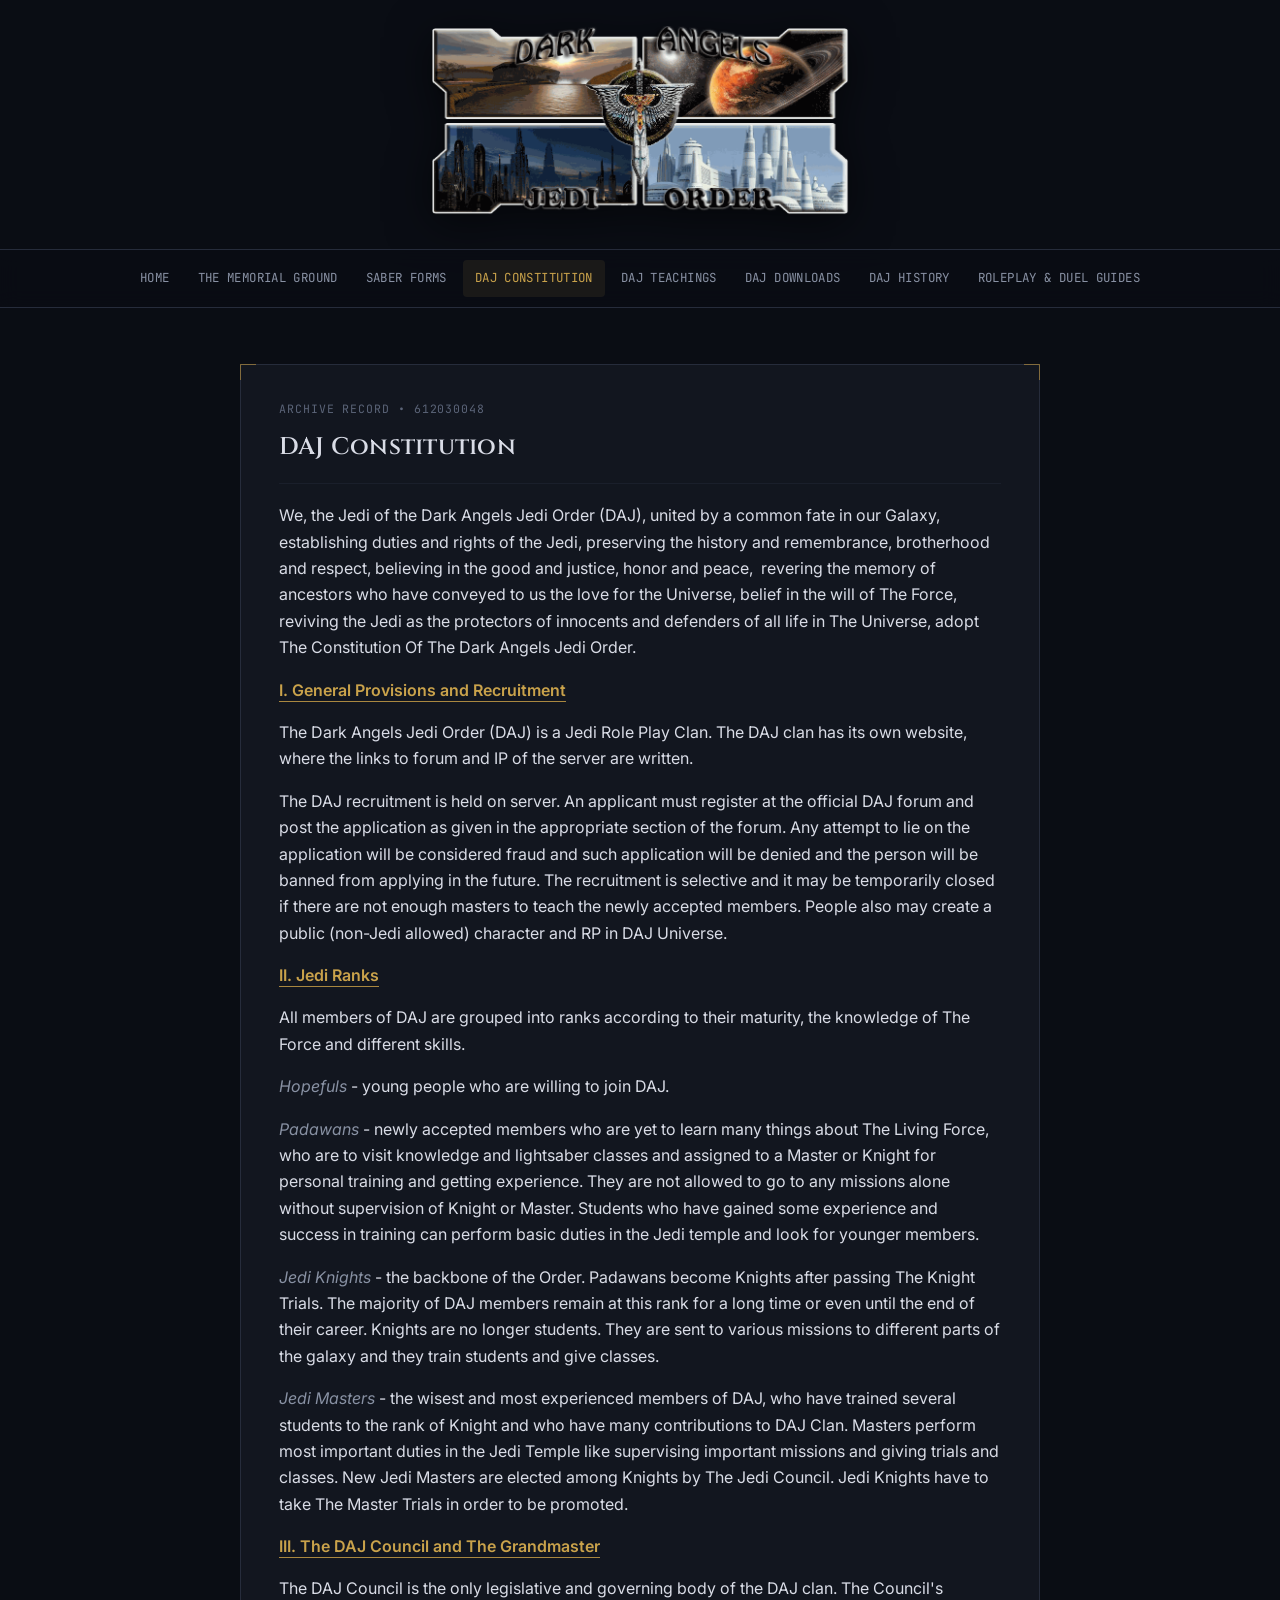
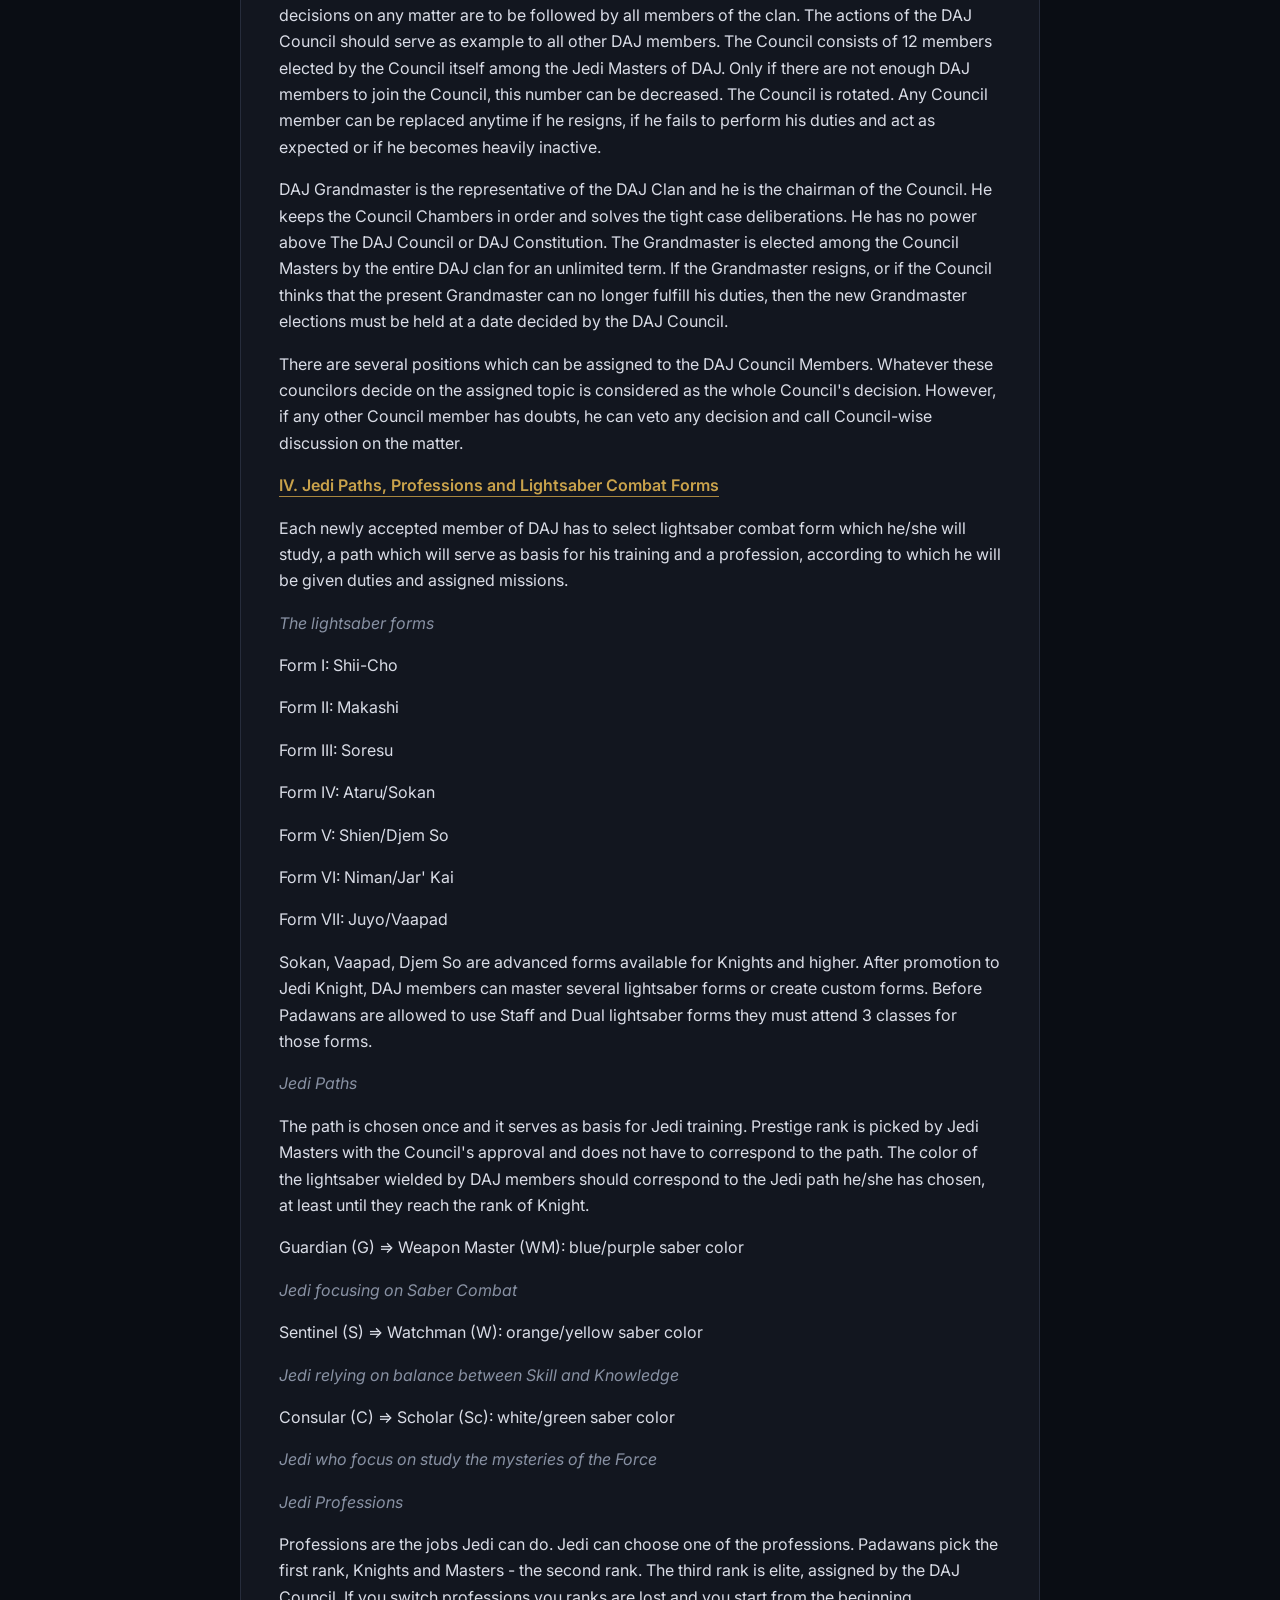
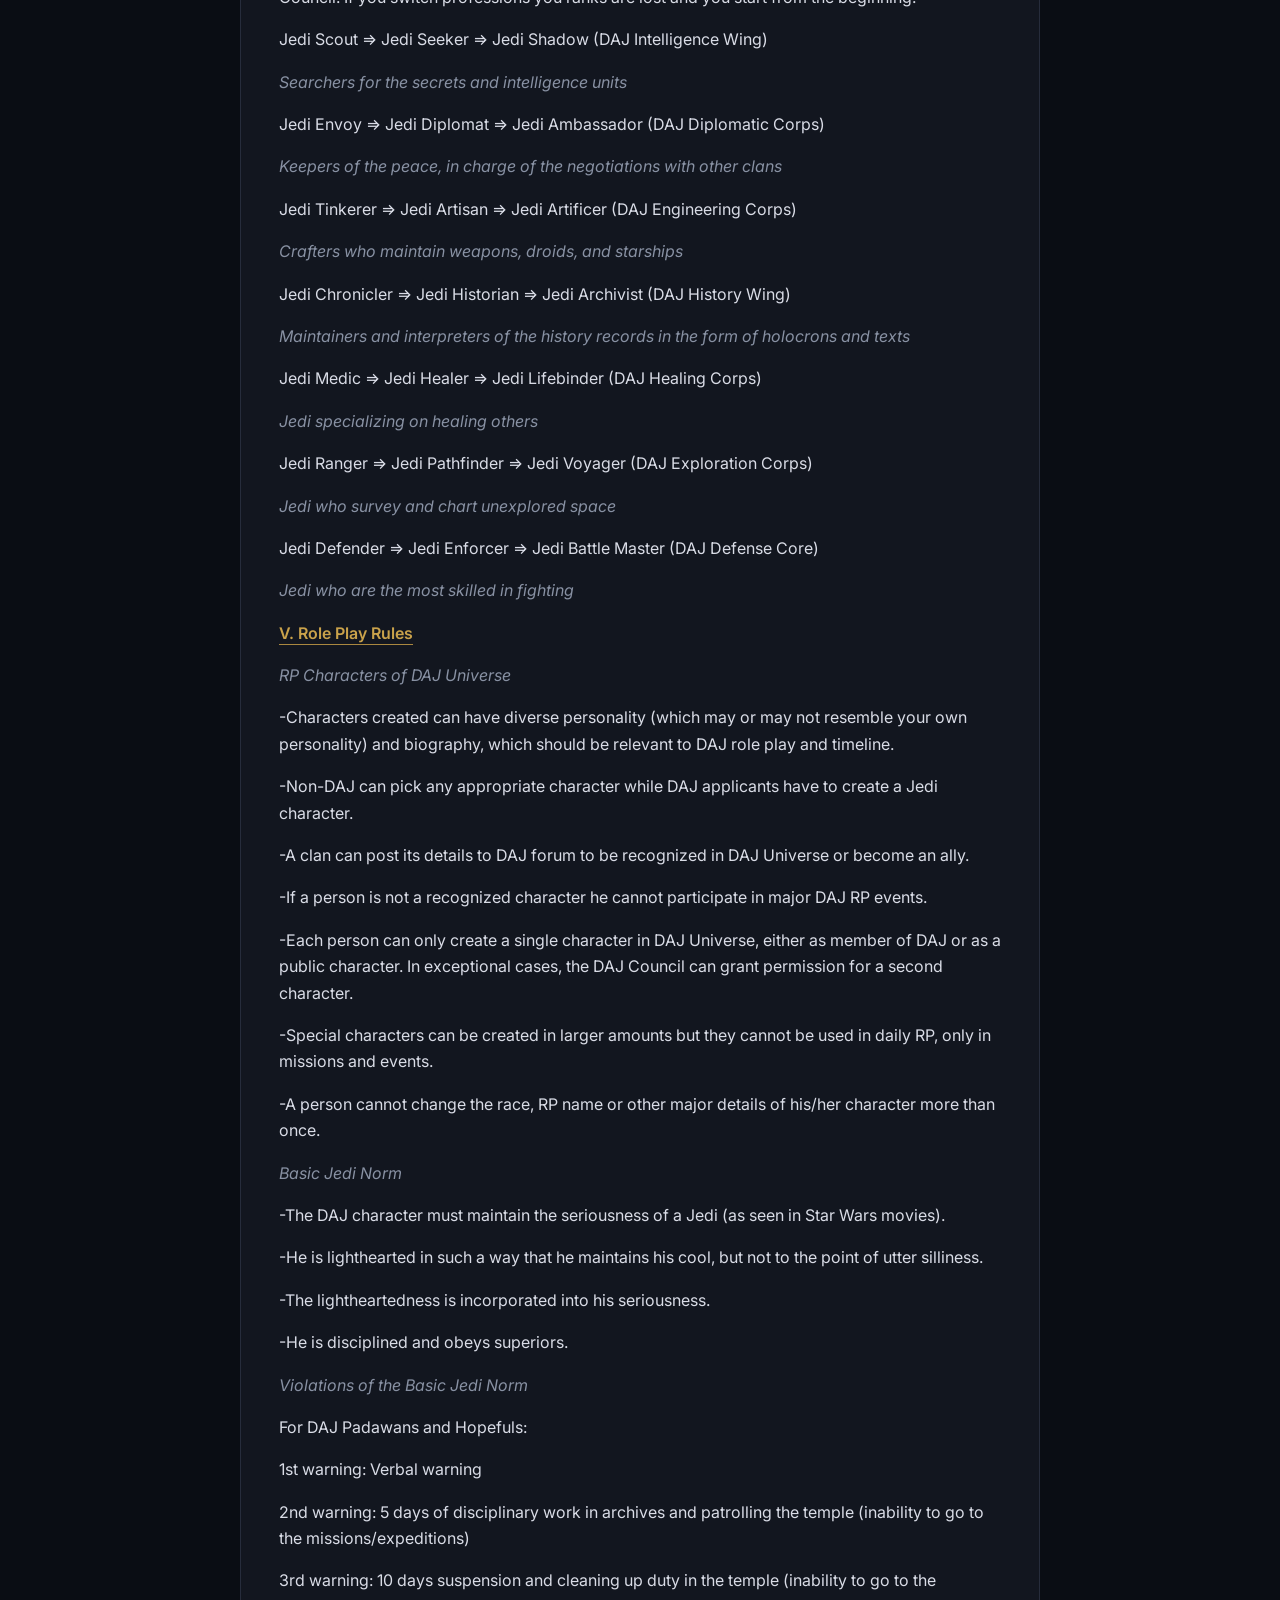
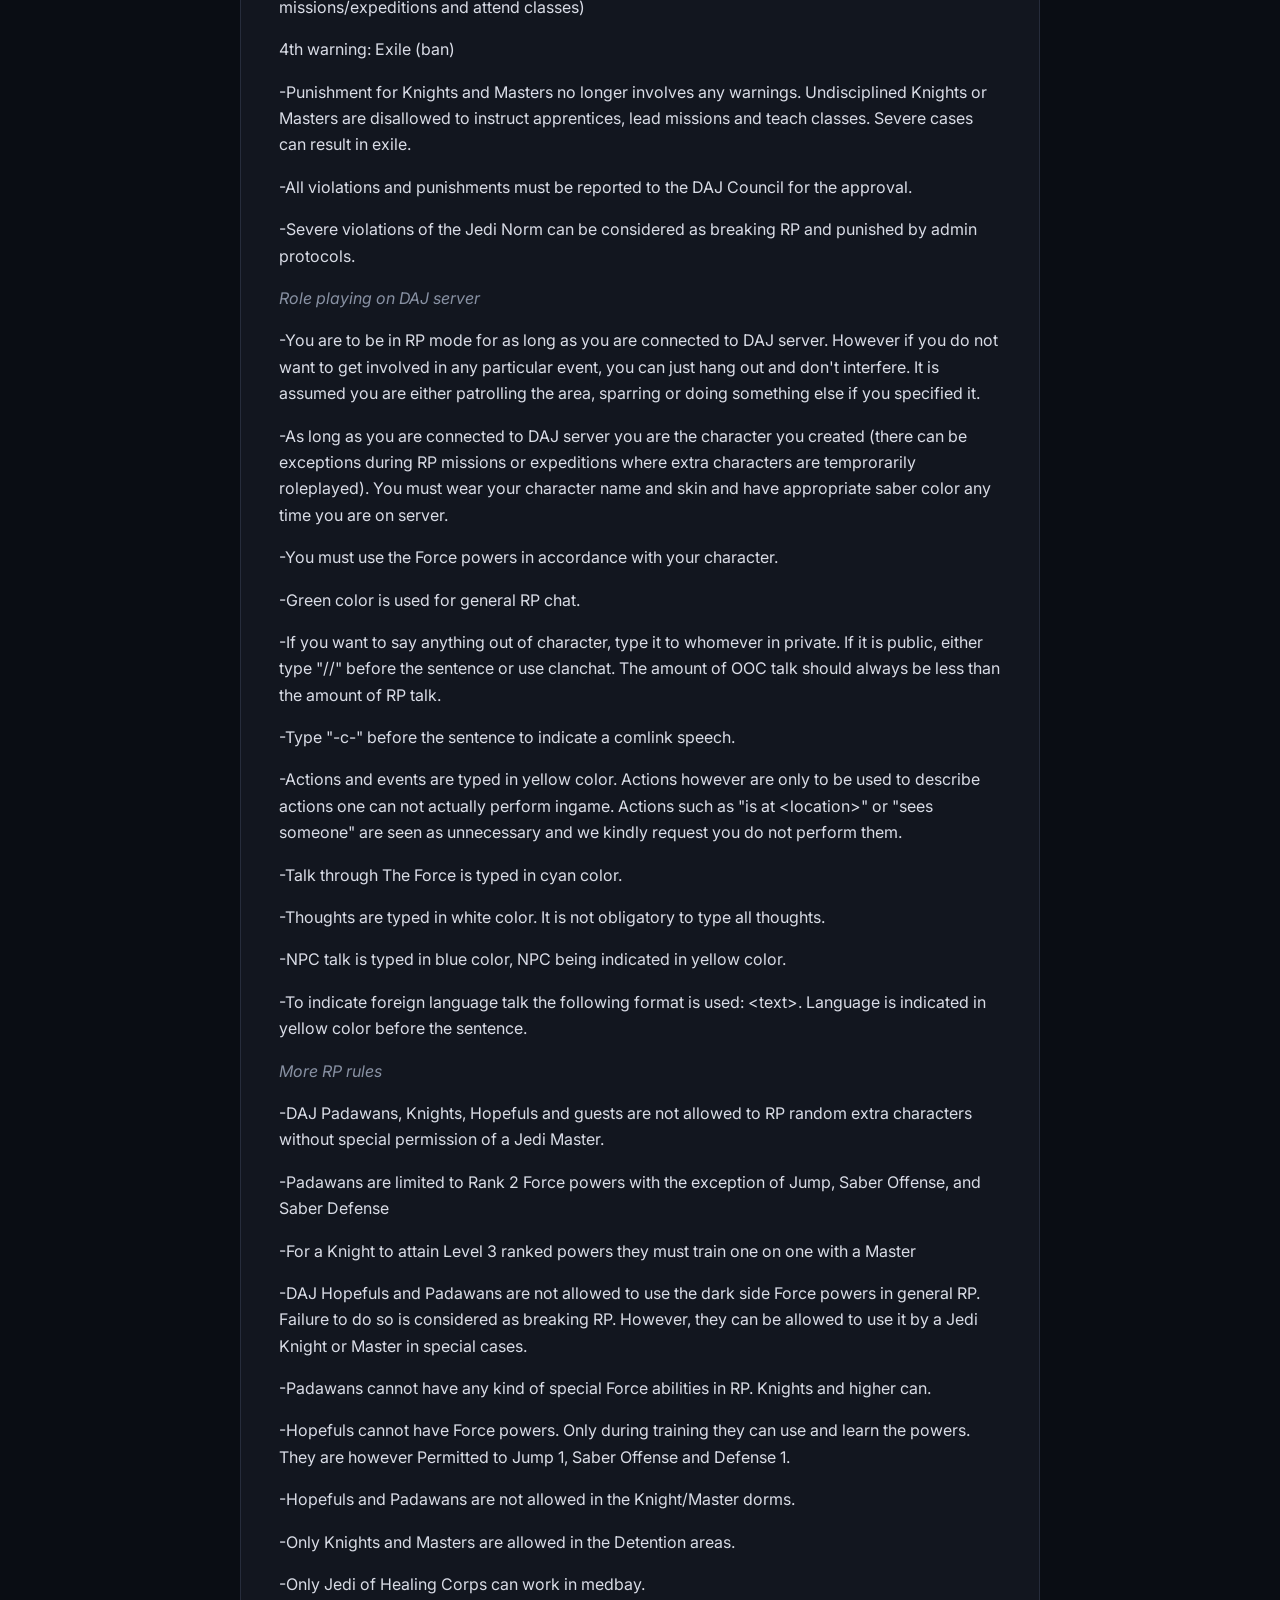
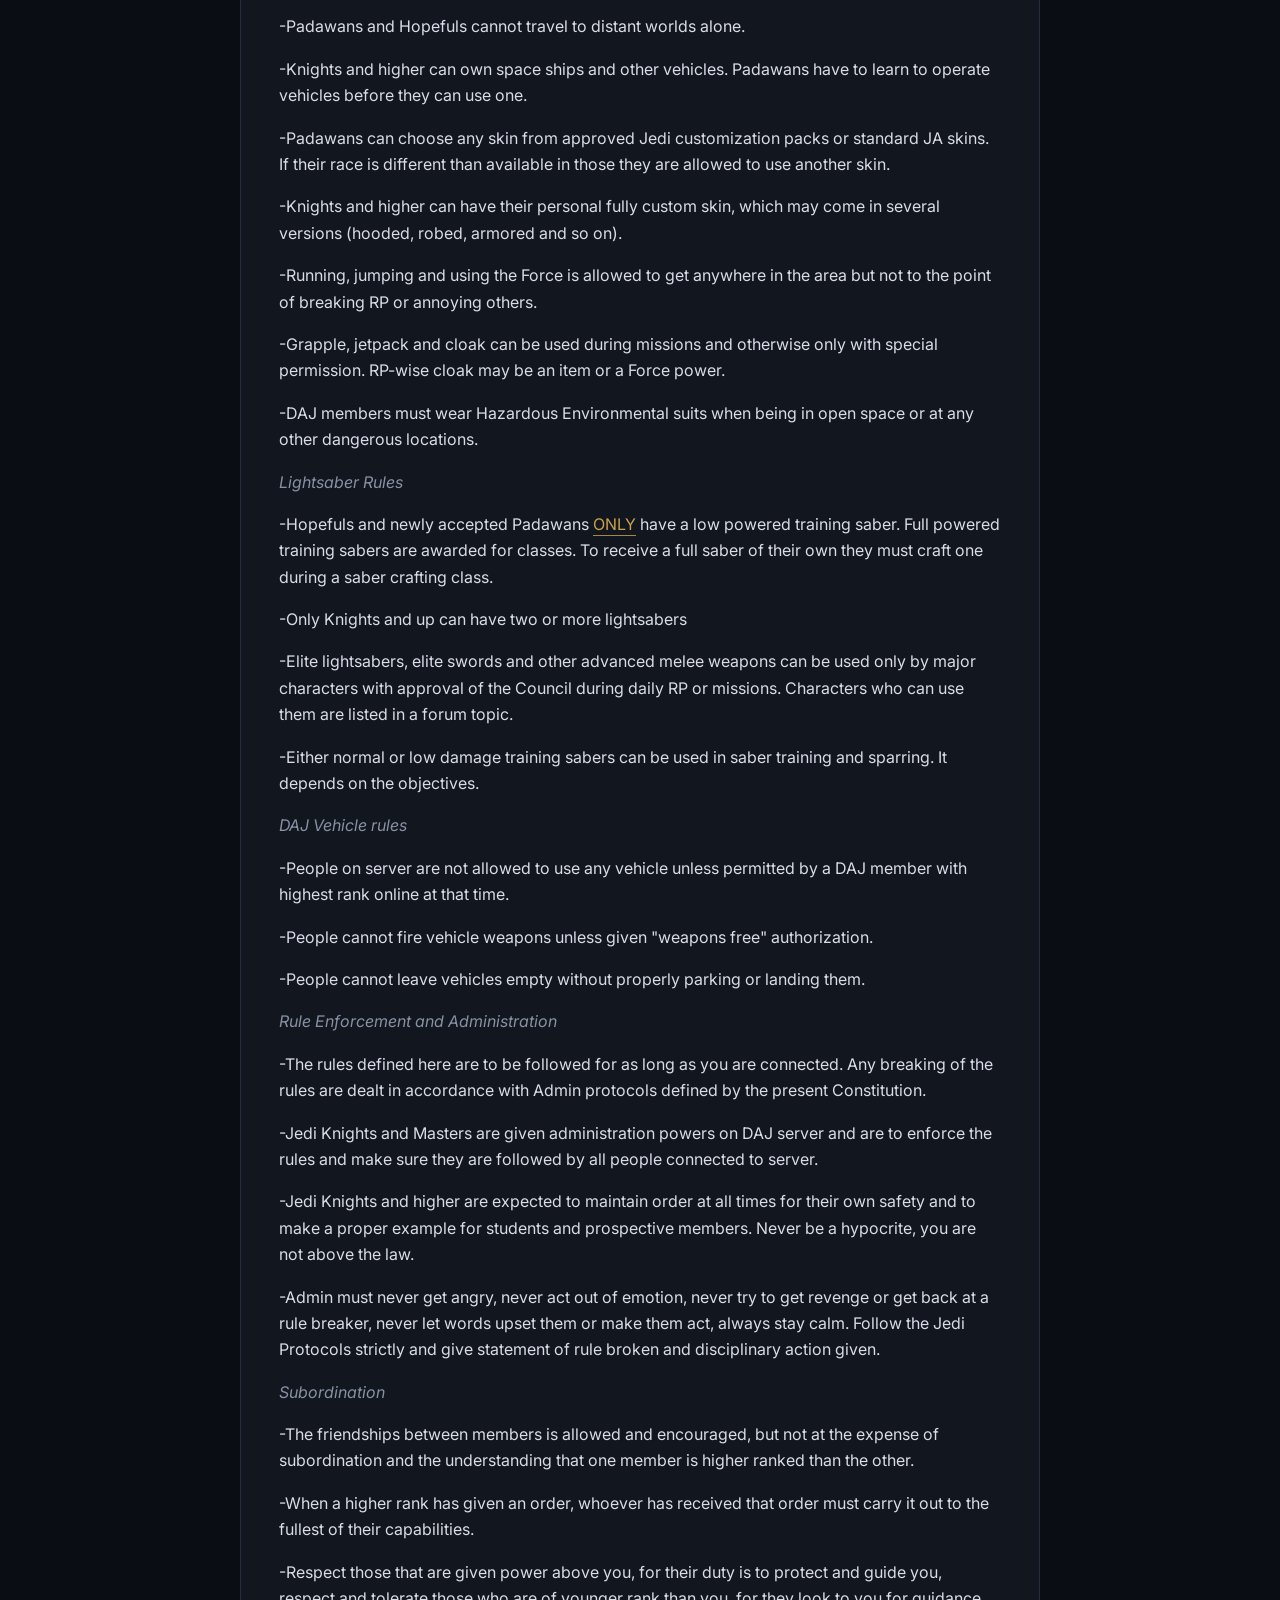
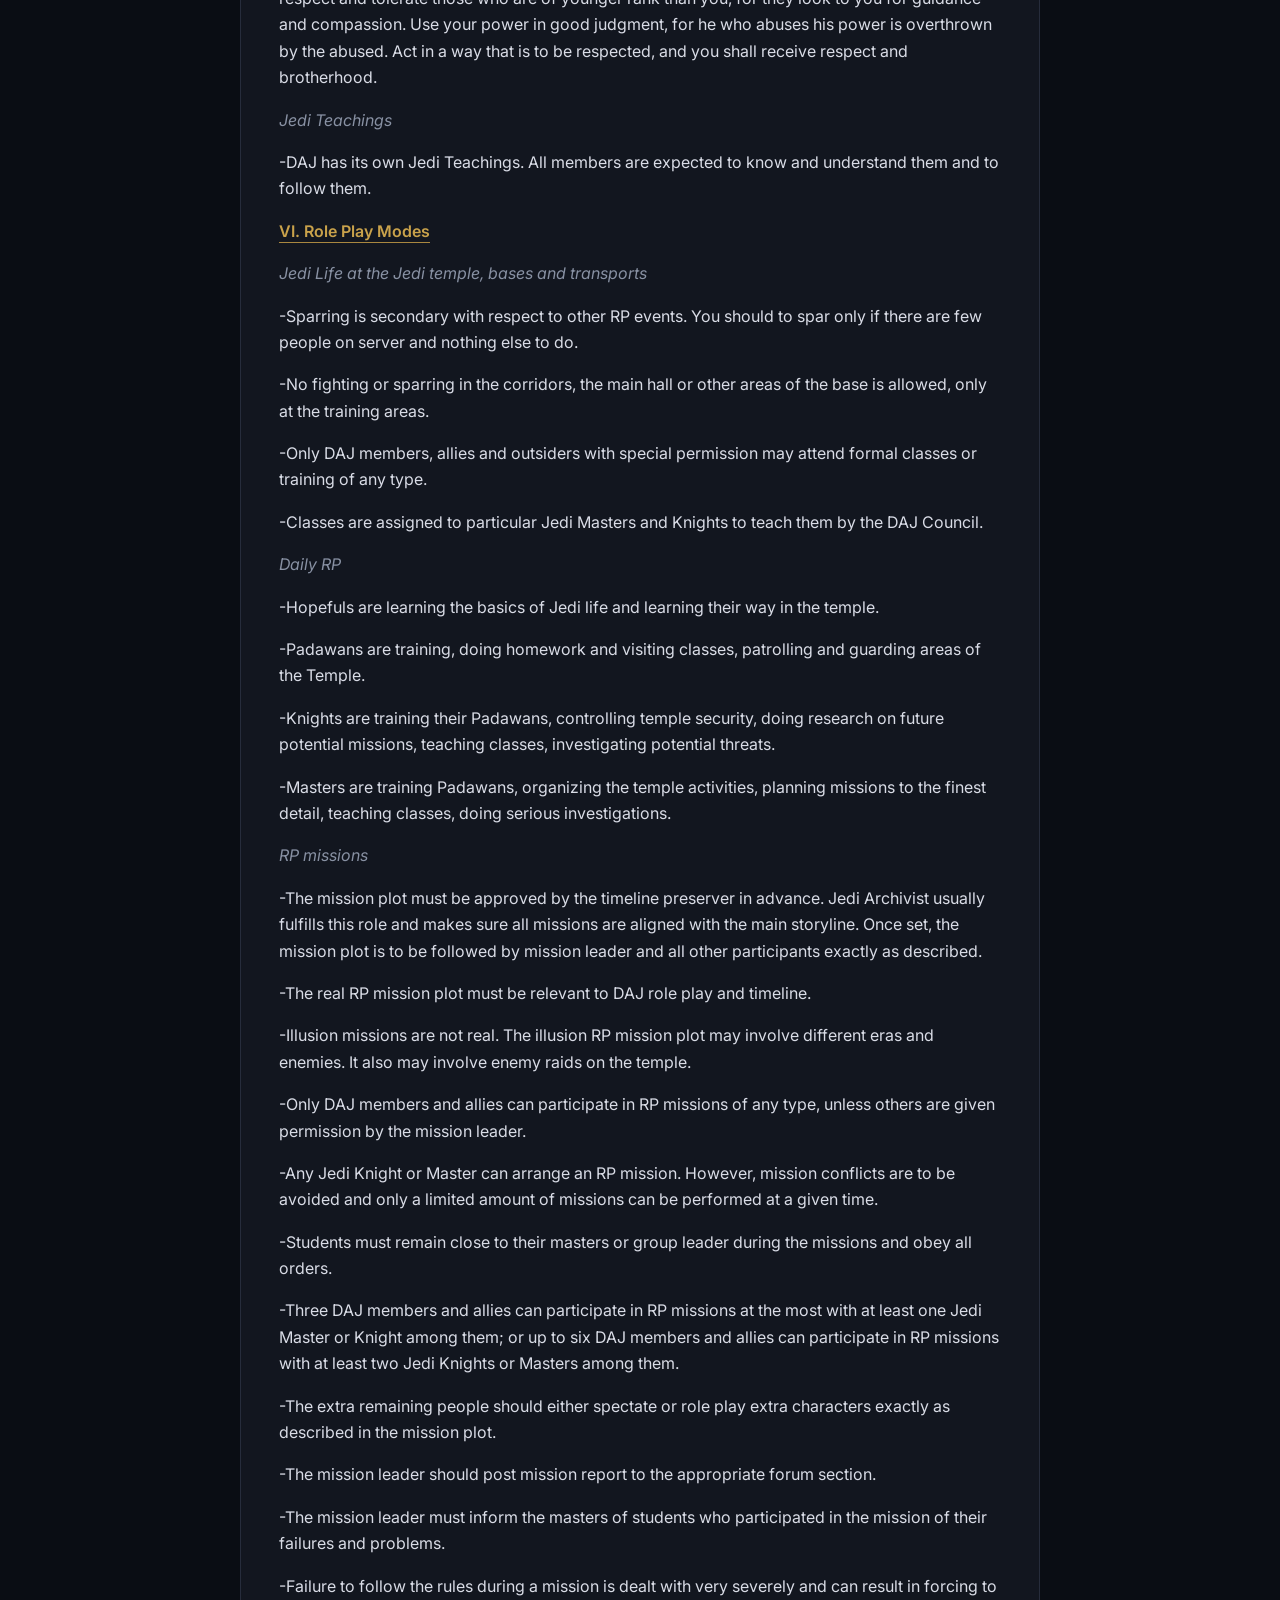
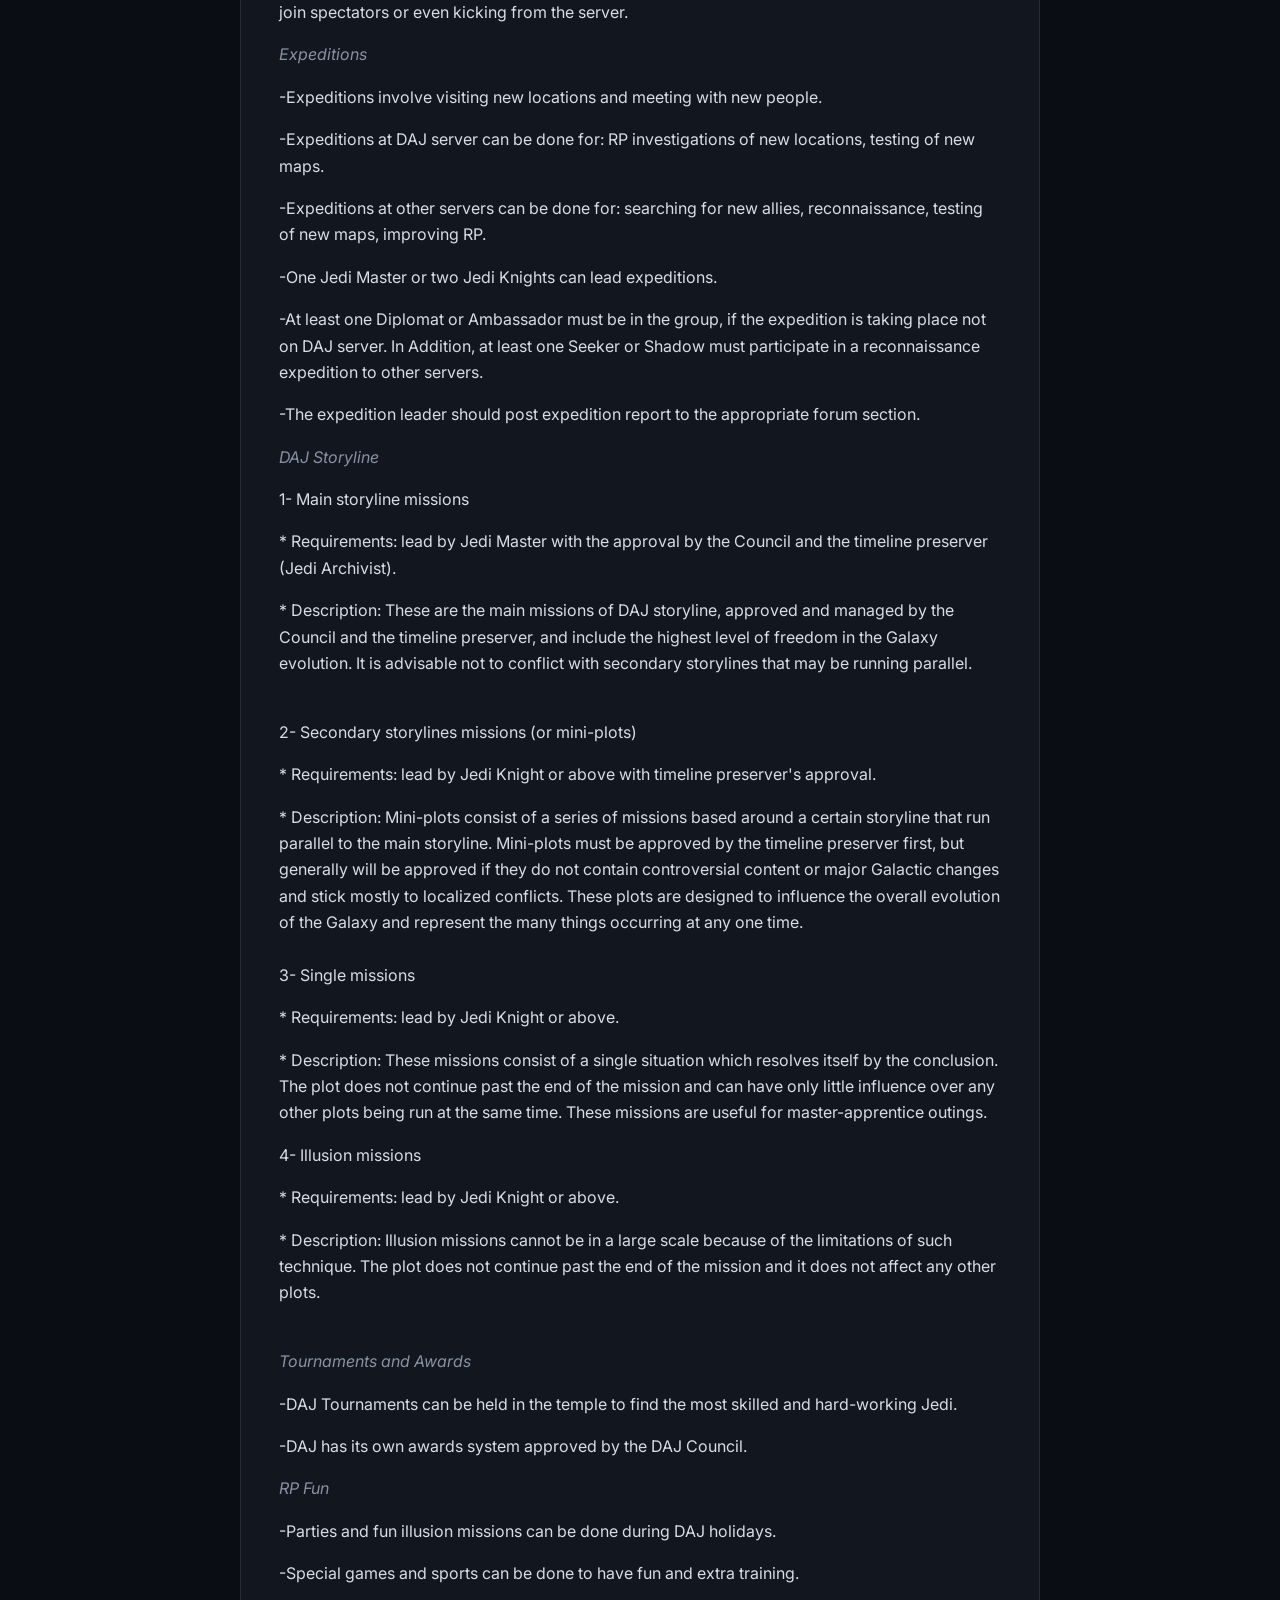
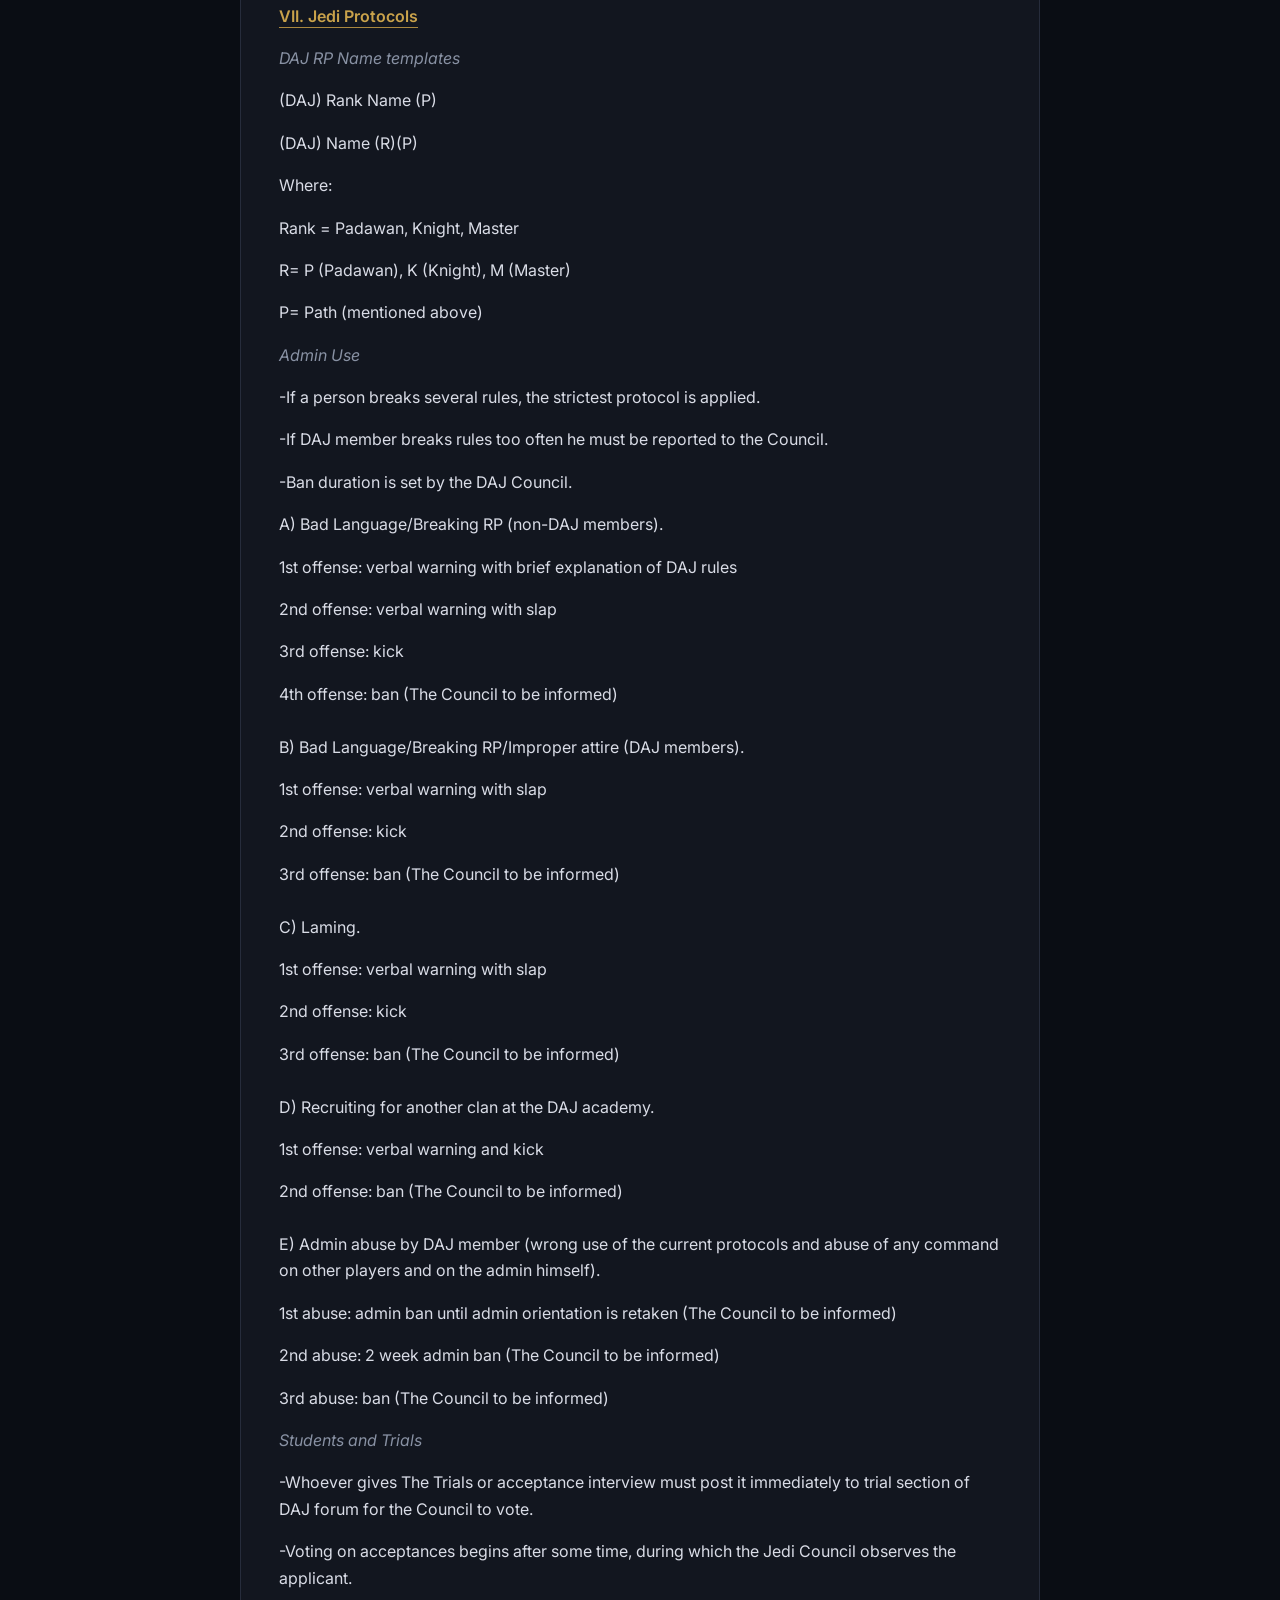
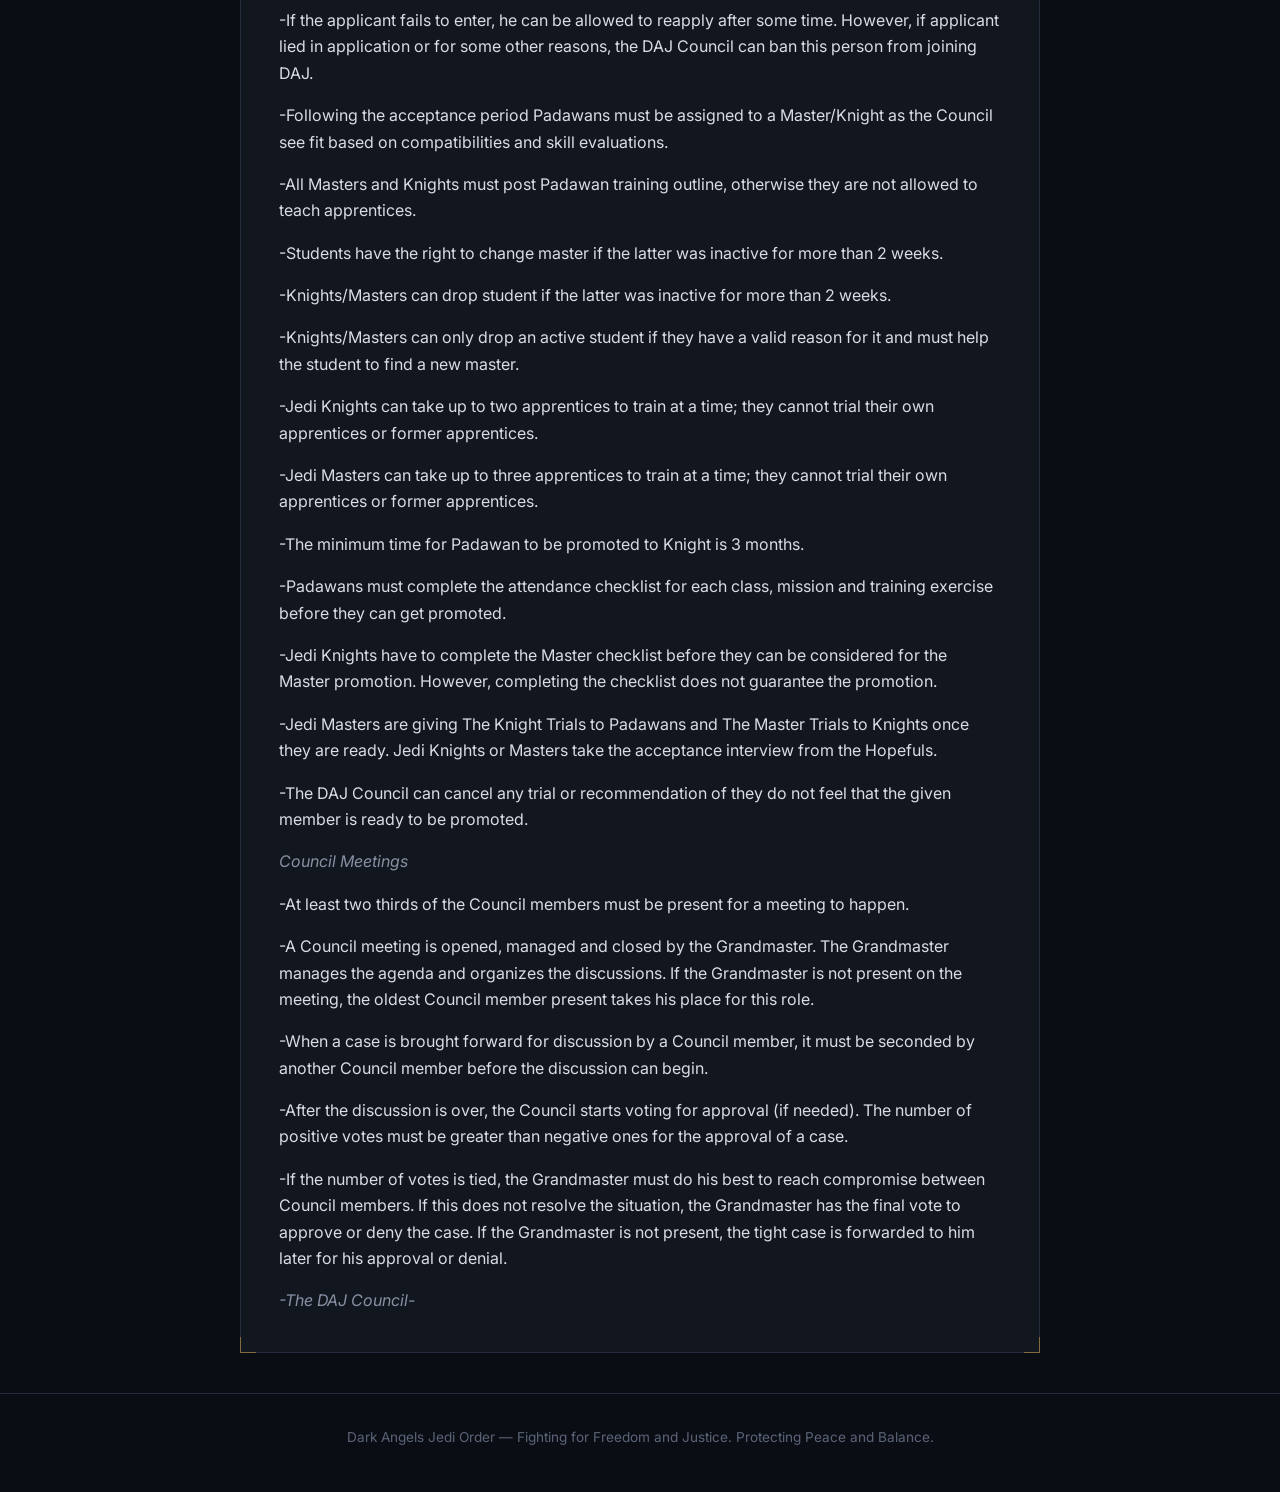
==== commit be26ba09: "professions updated" ====
--- a/daj-constitution.html
+++ b/daj-constitution.html
@@ -43,7 +43,7 @@
             <p class="panel-eyebrow">Archive Record &#8226; 612030048</p>
             <h2>DAJ Constitution</h2>
             <div class="panel-body">
-                <p>We, the Jedi of the Dark Angels Jedi Order (DAJ), united by a common fate in our Galaxy, establishing duties and rights of the Jedi, preserving the history and remembrance, brotherhood and respect, believing in the good and justice, honor and peace,  revering the memory of ancestors who have conveyed to us the love for the Universe, belief in the will of The Force, reviving the Jedi as the protectors of innocents and defenders of all life in The Universe, adopt The Constitution Of The Dark Angels Jedi Order.</p>  <p><b><u>I. General Provisions and Recruitment</u></b></p> <p>The Dark Angels Jedi Order (DAJ) is a Jedi Role Play Clan. The DAJ clan has its own website, where the links to forum and IP of the server are written.</p> <p>The DAJ recruitment is held on server. An applicant must register at the official DAJ forum and post the application as given in the appropriate section of the forum. Any attempt to lie on the application will be considered fraud and such application will be denied and the person will be banned from applying in the future. The recruitment is selective and it may be temporarily closed if there are not enough masters to teach the newly accepted members. People also may create a public (non-Jedi allowed) character and RP in DAJ Universe.</p>  <p><b><u>II. Jedi Ranks</u></b></p> <p>All members of DAJ are grouped into ranks according to their maturity, the knowledge of The Force and different skills.</p> <p><i>Hopefuls</i> - young people who are willing to join DAJ.</p> <p><i>Padawans</i> - newly accepted members who are yet to learn many things about The Living Force, who are to visit knowledge and lightsaber classes and assigned to a Master or Knight for personal training and getting experience. They are not allowed to go to any missions alone without supervision of Knight or Master. Students who have gained some experience and success in training can perform basic duties in the Jedi temple and look for younger members.</p> <p><i>Jedi Knights</i> - the backbone of the Order. Padawans become Knights after passing The Knight Trials. The majority of DAJ members remain at this rank for a long time or even until the end of their career. Knights are no longer students. They are sent to various missions to different parts of the galaxy and they train students and give classes.</p> <p><i>Jedi Masters </i> - the wisest and most experienced members of DAJ, who have trained several students to the rank of Knight and who have many contributions to DAJ Clan. Masters perform most important duties in the Jedi Temple like supervising important missions and giving trials and classes. New Jedi Masters are elected among Knights by The Jedi Council. Jedi Knights have to take The Master Trials in order to be promoted.</p>  <p><b><u>III. The DAJ Council and The Grandmaster</u></b></p> <p>The DAJ Council is the only legislative and governing body of the DAJ clan. The Council's decisions on any matter are to be followed by all members of the clan. The actions of the DAJ Council should serve as example to all other DAJ members. The Council consists of 12 members elected by the Council itself among the Jedi Masters of DAJ. Only if there are not enough DAJ members to join the Council, this number can be decreased. The Council is rotated. Any Council member can be replaced anytime if he resigns, if he fails to perform his duties and act as expected or if he becomes heavily inactive.</p> <p>DAJ Grandmaster is the representative of the DAJ Clan and he is the chairman of the Council. He keeps the Council Chambers in order and solves the tight case deliberations. He has no power above The DAJ Council or DAJ Constitution. The Grandmaster is elected among the Council Masters by the entire DAJ clan for an unlimited term. If the Grandmaster resigns, or if the Council thinks that the present Grandmaster can no longer fulfill his duties, then the new Grandmaster elections must be held at a date decided by the DAJ Council.</p> <p>There are several positions which can be assigned to the DAJ Council Members. Whatever these councilors decide on the assigned topic is considered as the whole Council's decision. However, if any other Council member has doubts, he can veto any decision and call Council-wise discussion on the matter.</p>  <p><b><u>IV. Jedi Paths, Professions and Lightsaber Combat Forms</u></b></p> <p>Each newly accepted member of DAJ has to select lightsaber combat form which he/she will study, a path which will serve as basis for his training and a profession, according to which he will be given duties and assigned missions.</p>  <p><i>The lightsaber forms</i></p> <p>Form I: Shii-Cho</p> <p>Form II: Makashi</p> <p>Form III: Soresu</p> <p>Form IV: Ataru/Sokan</p> <p>Form V: Shien/Djem So</p> <p>Form VI: Niman/Jar' Kai</p> <p>Form VII: Juyo/Vaapad</p>  <p>Sokan, Vaapad, Djem So are advanced forms available for Knights and higher. After promotion to Jedi Knight, DAJ members can master several lightsaber forms or create custom forms. Before Padawans are allowed to use Staff and Dual lightsaber forms they must attend 3 classes for those forms. </p>  <p><i>Jedi Paths</i></p> <p>The path is chosen once and it serves as basis for Jedi training. Prestige rank is picked by Jedi Masters with the Council's approval and does not have to correspond to the path. The color of the lightsaber wielded by DAJ members should correspond to the Jedi path he/she has chosen, at least until they reach the rank of Knight.</p>  <p>Guardian (G) =&gt; Weapon Master (WM): blue/purple saber color</p> <p><i>Jedi focusing on Saber Combat</i></p> <p>Sentinel (S) =&gt; Watchman (W): orange/yellow saber color</p> <p><i>Jedi relying on balance between Skill and Knowledge</i></p> <p>Consular (C) =&gt; Scholar (Sc): white/green saber color</p> <p><i>Jedi who focus on study the mysteries of the Force</i></p>  <p><i>Jedi Professions</i></p> <p>Professions are the jobs Jedi can do. Jedi can choose one of the professions. Padawans pick the first rank, Knights and Masters - the second rank. The third rank is elite, assigned by the DAJ Council. If you switch professions you ranks are lost and you start from the beginning.</p>  <p>Jedi Scout =&gt; Jedi Seeker =&gt; Jedi Shadow (DAJ Intelligence Wing)</p> <p><i>Searchers of the secrets and intelligence units</i></p> <p>Jedi Envoy =&gt; Jedi Diplomat =&gt; Jedi Ambassador (DAJ Diplomatic Corps)</p> <p><i>Keepers of the peace, in charge of the negotiations with other clans</i></p> <p>Jedi Tinkerer =&gt; Jedi Artisan =&gt; Jedi Artificer (DAJ Engineering Corps)</p> <p><i>Crafters who maintain weapons, droids, and starships</i></p> <p>Jedi Chronicler =&gt; Jedi Historian =&gt; Jedi Archivist (DAJ History Wing)</p> <p><i>Maintainers and interpreters of the history records in the form of holocrons and texts</i></p> <p>Jedi Medic =&gt; Jedi Healer =&gt; Jedi Lifebinder (DAJ Healing Corps)</p> <p><i>Jedi specializing on healing others</i></p> <p>Jedi Ranger =&gt; Jedi Pathfinder =&gt; Jedi Voyager (DAJ Exploration Corps)</p> <p><i>Jedi who scout and chart unexplored space</i></p> <p>Jedi Defender =&gt; Jedi Enforcer =&gt; Jedi Battle Master (DAJ Defense Core)</p> <p><i>Jedi who are the most skilled in fighting</i></p>  <p><b><u>V. Role Play Rules</u></b></p> <p><i>RP Characters of DAJ Universe</i></p> <p>-Characters created can have diverse personality (which may or may not resemble your own personality) and biography, which should be relevant to DAJ role play and timeline.</p> <p>-Non-DAJ can pick any appropriate character while DAJ applicants have to create a Jedi character.</p> <p>-A clan can post its details to DAJ forum to be recognized in DAJ Universe or become an ally.</p> <p>-If a person is not a recognized character he cannot participate in major DAJ RP events.</p> <p>-Each person can only create a single character in DAJ Universe, either as member of DAJ or as a public character. In exceptional cases, the DAJ Council can grant permission for a second character.</p> <p>-Special characters can be created in larger amounts but they cannot be used in daily RP, only in missions and events.</p> <p>-A person cannot change the race, RP name or other major details of his/her character more than once.</p>  <p><i>Basic Jedi Norm</i></p> <p>-The DAJ character must maintain the seriousness of a Jedi (as seen in Star Wars movies).</p> <p>-He is lighthearted in such a way that he maintains his cool, but not to the point of utter silliness.</p> <p>-The lightheartedness is incorporated into his seriousness.</p> <p>-He is disciplined and obeys superiors.</p>  <p><i>Violations of the Basic Jedi Norm</i></p>  <p>For DAJ Padawans and Hopefuls:</p> <p>1st warning: Verbal warning</p> <p>2nd warning: 5 days of disciplinary work in archives and patrolling the temple (inability to go to the missions/expeditions)</p> <p>3rd warning: 10 days suspension and cleaning up duty in the temple (inability to go to the missions/expeditions and attend classes)</p> <p>4th warning: Exile (ban)</p>  <p>-Punishment for Knights and Masters no longer involves any warnings. Undisciplined Knights or Masters are disallowed to instruct apprentices, lead missions and teach classes. Severe cases can result in exile.</p> <p>-All violations and punishments must be reported to the DAJ Council for the approval.</p> <p>-Severe violations of the Jedi Norm can be considered as breaking RP and punished by admin protocols.</p>  <p><i>Role playing on DAJ server</i></p> <p>-You are to be in RP mode for as long as you are connected to DAJ server. However if you do not want to get involved in any particular event, you can just hang out and don't interfere. It is assumed you are either patrolling the area, sparring or doing something else if you specified it.</p> <p>-As long as you are connected to DAJ server you are the character you created (there can be exceptions during RP missions or expeditions where extra characters are temprorarily roleplayed). You must wear your character name and skin and have appropriate saber color any time you are on server.</p> <p>-You must use the Force powers in accordance with your character.</p> <p>-Green color is used for general RP chat.</p> <p>-If you want to say anything out of character, type it to whomever in private. If it is public, either type "//" before the sentence or use clanchat. The amount of OOC talk should always be less than the amount of RP talk.</p> <p>-Type "-c-" before the sentence to indicate a comlink speech.</p> <p>-Actions and events are typed in yellow color. Actions however are only to be used to describe actions one can not actually perform ingame. Actions such as "is at &lt;location&gt;" or "sees someone" are seen as unnecessary and we kindly request you do not perform them. </p> <p>-Talk through The Force is typed in cyan color.</p> <p>-Thoughts are typed in white color. It is not obligatory to type all thoughts.</p> <p>-NPC talk is typed in blue color, NPC being indicated in yellow color.</p> <p>-To indicate foreign language talk the following format is used: &lt;text&gt;. Language is indicated in yellow color before the sentence.</p>  <p><i>More RP rules</i></p> <p>-DAJ Padawans, Knights, Hopefuls and guests are not allowed to RP random extra characters without special permission of a Jedi Master.</p><p>-Padawans are limited to Rank 2 Force powers with the exception of Jump, Saber Offense, and Saber Defense</p><p>-For a Knight to attain Level 3 ranked powers they must train one on one with a Master </p> <p>-DAJ Hopefuls and Padawans are not allowed to use the dark side Force powers in general RP. Failure to do so is considered as breaking RP. However, they can be allowed to use it by a Jedi Knight or Master in special cases.</p> <p>-Padawans cannot have any kind of special Force abilities in RP. Knights and higher can.</p> <p>-Hopefuls cannot have Force powers. Only during training they can use and learn the powers. They are however Permitted to Jump 1, Saber Offense and Defense 1. </p> <p>-Hopefuls and Padawans are not allowed in the Knight/Master dorms.</p> <p>-Only Knights and Masters are allowed in the Detention areas.</p> <p>-Only Jedi of Healing Corps can work in medbay.</p> <p>-Padawans and Hopefuls cannot travel to distant worlds alone.</p> <p>-Knights and higher can own space ships and other vehicles. Padawans have to learn to operate vehicles before they can use one.</p> <p>-Padawans can choose any skin from approved Jedi customization packs or standard JA skins. If their race is different than available in those they are allowed to use another skin.</p> <p>-Knights and higher can have their personal fully custom skin, which may come in several versions (hooded, robed, armored and so on).</p> <p>-Running, jumping and using the Force is allowed to get anywhere in the area but not to the point of breaking RP or annoying others.</p> <p>-Grapple, jetpack and cloak can be used during missions and otherwise only with special permission. RP-wise cloak may be an item or a Force power.</p> <p>-DAJ members must wear Hazardous Environmental suits when being in open space or at any other dangerous locations.</p>  <p><i>Lightsaber Rules</i></p> <p>-Hopefuls and newly accepted Padawans <u>ONLY</u> have a low powered training saber. Full powered training sabers are awarded for classes. To receive a full saber of their own they must craft one during a saber crafting class.<u> </u></p> <p>-Only Knights and up can have two or more lightsabers</p> <p>-Elite lightsabers, elite swords and other advanced melee weapons can be used only by major characters with approval of the Council during daily RP or missions. Characters who can use them are listed in a forum topic.</p> <p>-Either normal or low damage training sabers can be used in saber training and sparring. It depends on the objectives.</p>  <p><i>DAJ Vehicle rules</i></p> <p>-People on server are not allowed to use any vehicle unless permitted by a DAJ member with highest rank online at that time.</p> <p>-People cannot fire vehicle weapons unless given "weapons free" authorization.</p> <p>-People cannot leave vehicles empty without properly parking or landing them.</p>  <p><i>Rule Enforcement and Administration</i></p> <p>-The rules defined here are to be followed for as long as you are connected. Any breaking of the rules are dealt in accordance with Admin protocols defined by the present Constitution.</p> <p>-Jedi Knights and Masters are given administration powers on DAJ server and are to enforce the rules and make sure they are followed by all people connected to server.</p> <p>-Jedi Knights and higher are expected to maintain order at all times for their own safety and to make a proper example for students and prospective members. Never be a hypocrite, you are not above the law.</p> <p>-Admin must never get angry, never act out of emotion, never try to get revenge or get back at a rule breaker, never let words upset them or make them act, always stay calm. Follow the Jedi Protocols strictly and give statement of rule broken and disciplinary action given.</p>  <p><i>Subordination</i></p> <p>-The friendships between members is allowed and encouraged, but not at the expense of subordination and the understanding that one member is higher ranked than the other.</p> <p>-When a higher rank has given an order, whoever has received that order must carry it out to the fullest of their capabilities.</p> <p>-Respect those that are given power above you, for their duty is to protect and guide you, respect and tolerate those who are of younger rank than you, for they look to you for guidance and compassion. Use your power in good judgment, for he who abuses his power is overthrown by the abused. Act in a way that is to be respected, and you shall receive respect and brotherhood.</p>  <p><i>Jedi Teachings</i></p> <p>-DAJ has its own Jedi Teachings. All members are expected to know and understand them and to follow them.</p>  <p><b><u>VI. Role Play Modes</u></b></p> <p><i>Jedi Life at the Jedi temple, bases and transports</i></p> <p>-Sparring is secondary with respect to other RP events. You should to spar only if there are few people on server and nothing else to do.</p> <p>-No fighting or sparring in the corridors, the main hall or other areas of the base is allowed, only at the training areas.</p> <p>-Only DAJ members, allies and outsiders with special permission may attend formal classes or training of any type.</p> <p>-Classes are assigned to particular Jedi Masters and Knights to teach them by the DAJ Council.</p>  <p><i>Daily RP</i></p> <p>-Hopefuls are learning the basics of Jedi life and learning their way in the temple.</p> <p>-Padawans are training, doing homework and visiting classes, patrolling and guarding areas of the Temple.</p> <p>-Knights are training their Padawans, controlling temple security, doing research on future potential missions, teaching classes, investigating potential threats.</p> <p>-Masters are training Padawans, organizing the temple activities, planning missions to the finest detail, teaching classes, doing serious investigations.</p>  <p><i>RP missions</i></p> <p>-The mission plot must be approved by the timeline preserver in advance. Jedi Archivist usually fulfills this role and makes sure all missions are aligned with the main storyline. Once set, the mission plot is to be followed by mission leader and all other participants exactly as described.</p> <p>-The real RP mission plot must be relevant to DAJ role play and timeline.</p> <p>-Illusion missions are not real. The illusion RP mission plot may involve different eras and enemies. It also may involve enemy raids on the temple.</p> <p>-Only DAJ members and allies can participate in RP missions of any type, unless others are given permission by the mission leader.</p> <p>-Any Jedi Knight or Master can arrange an RP mission. However, mission conflicts are to be avoided and only a limited amount of missions can be performed at a given time.</p> <p>-Students must remain close to their masters or group leader during the missions and obey all orders.</p> <p>-Three DAJ members and allies can participate in RP missions at the most with at least one Jedi Master or Knight among them; or up to six DAJ members and allies can participate in RP missions with at least two Jedi Knights or Masters among them.</p> <p>-The extra remaining people should either spectate or role play extra characters exactly as described in the mission plot.</p> <p>-The mission leader should post mission report to the appropriate forum section.</p> <p>-The mission leader must inform the masters of students who participated in the mission of their failures and problems.</p> <p>-Failure to follow the rules during a mission is dealt with very severely and can result in forcing to join spectators or even kicking from the server.</p>  <p><i>Expeditions</i></p> <p>-Expeditions involve visiting new locations and meeting with new people.</p> <p>-Expeditions at DAJ server can be done for: RP investigations of new locations, testing of new maps.</p> <p>-Expeditions at other servers can be done for: searching for new allies, reconnaissance, testing of new maps, improving RP.</p> <p>-One Jedi Master or two Jedi Knights can lead expeditions.</p> <p>-At least one Diplomat or Ambassador must be in the group, if the expedition is taking place not on DAJ server. In Addition, at least one Seeker or Shadow must participate in a reconnaissance expedition to other servers.</p> <p>-The expedition leader should post expedition report to the appropriate forum section.</p>  <p><i>DAJ Storyline</i></p> <p>1- Main storyline missions</p> <p>* Requirements: lead by Jedi Master with the approval by the Council and the timeline preserver (Jedi Archivist).</p> <p>* Description: These are the main missions of DAJ storyline, approved and managed by the Council and the timeline preserver, and include the highest level of freedom in the Galaxy evolution. It is advisable not to conflict with secondary storylines that may be running parallel.</p> <p> <br/> 2- Secondary storylines missions (or mini-plots)</p> <p>* Requirements: lead by Jedi Knight or above with timeline preserver's approval.</p> <p>* Description: Mini-plots consist of a series of missions based around a certain storyline that run parallel to the main storyline. Mini-plots must be approved by the timeline preserver first, but generally will be approved if they do not contain controversial content or major Galactic changes and stick mostly to localized conflicts. These plots are designed to influence the overall evolution of the Galaxy and represent the many things occurring at any one time.<br/> <br/> 3- Single missions</p> <p>* Requirements: lead by Jedi Knight or above.</p> <p>* Description: These missions consist of a single situation which resolves itself by the conclusion. The plot does not continue past the end of the mission and can have only little influence over any other plots being run at the same time. These missions are useful for master-apprentice outings.</p>  <p>4- Illusion missions</p> <p>* Requirements: lead by Jedi Knight or above.</p> <p>* Description: Illusion missions cannot be in a large scale because of the limitations of such technique. The plot does not continue past the end of the mission and it does not affect any other plots.<br/> <br/> </p> <p><i>Tournaments and Awards</i></p> <p>-DAJ Tournaments can be held in the temple to find the most skilled and hard-working Jedi.</p> <p>-DAJ has its own awards system approved by the DAJ Council.</p>  <p><i>RP Fun</i></p> <p>-Parties and fun illusion missions can be done during DAJ holidays.</p> <p>-Special games and sports can be done to have fun and extra training.</p>  <p><b><u>VII. Jedi Protocols</u></b></p> <p><i>DAJ RP Name templates</i></p> <p>(DAJ) Rank Name (P)</p> <p>(DAJ) Name (R)(P)</p>  <p>Where:</p> <p>Rank = Padawan, Knight, Master</p> <p>R= P (Padawan), K (Knight), M (Master)</p> <p>P= Path (mentioned above)</p>  <p><i>Admin Use</i></p> <p>-If a person breaks several rules, the strictest protocol is applied.</p> <p>-If DAJ member breaks rules too often he must be reported to the Council.</p> <p>-Ban duration is set by the DAJ Council.</p>  <p>A) Bad Language/Breaking RP (non-DAJ members).</p> <p>1st offense: verbal warning with brief explanation of DAJ rules</p> <p>2nd offense: verbal warning with slap</p> <p>3rd offense: kick</p> <p>4th offense: ban (The Council to be informed) <br/> <br/> B) Bad Language/Breaking RP/Improper attire (DAJ members).</p> <p>1st offense: verbal warning with slap</p> <p>2nd offense: kick</p> <p>3rd offense: ban (The Council to be informed) <br/> <br/> C) Laming.</p> <p>1st offense: verbal warning with slap</p> <p>2nd offense: kick</p> <p>3rd offense: ban (The Council to be informed) <br/> <br/> D) Recruiting for another clan at the DAJ academy.</p> <p>1st offense: verbal warning and kick</p> <p>2nd offense: ban (The Council to be informed) <br/> <br/> E) Admin abuse by DAJ member (wrong use of the current protocols and abuse of any command on other players and on the admin himself).</p> <p>1st abuse: admin ban until admin orientation is retaken (The Council to be informed)</p> <p>2nd abuse: 2 week admin ban (The Council to be informed)</p> <p>3rd abuse: ban (The Council to be informed)</p>  <p><i>Students and Trials</i></p> <p>-Whoever gives The Trials or acceptance interview must post it immediately to trial section of DAJ forum for the Council to vote.</p> <p>-Voting on acceptances begins after some time, during which the Jedi Council observes the applicant.</p> <p>-If the applicant fails to enter, he can be allowed to reapply after some time. However, if applicant lied in application or for some other reasons, the DAJ Council can ban this person from joining DAJ.</p> <p>-Following the acceptance period Padawans must be assigned to a Master/Knight as the Council see fit based on compatibilities and skill evaluations.</p> <p>-All Masters and Knights must post Padawan training outline, otherwise they are not allowed to teach apprentices.</p> <p>-Students have the right to change master if the latter was inactive for more than 2 weeks.</p> <p>-Knights/Masters can drop student if the latter was inactive for more than 2 weeks.</p> <p>-Knights/Masters can only drop an active student if they have a valid reason for it and must help the student to find a new master.</p> <p>-Jedi Knights can take up to two apprentices to train at a time; they cannot trial their own apprentices or former apprentices.</p> <p>-Jedi Masters can take up to three apprentices to train at a time; they cannot trial their own apprentices or former apprentices.</p> <p>-The minimum time for Padawan to be promoted to Knight is 3 months.</p> <p>-Padawans must complete the attendance checklist for each class, mission and training exercise before they can get promoted.</p> <p>-Jedi Knights have to complete the Master checklist before they can be considered for the Master promotion. However, completing the checklist does not guarantee the promotion.</p> <p>-Jedi Masters are giving The Knight Trials to Padawans and The Master Trials to Knights once they are ready. Jedi Knights or Masters take the acceptance interview from the Hopefuls.</p> <p>-The DAJ Council can cancel any trial or recommendation of they do not feel that the given member is ready to be promoted.</p>  <p><i>Council Meetings</i></p> <p>-At least two thirds of the Council members must be present for a meeting to happen.</p> <p>-A Council meeting is opened, managed and closed by the Grandmaster. The Grandmaster manages the agenda and organizes the discussions. If the Grandmaster is not present on the meeting, the oldest Council member present takes his place for this role.</p> <p>-When a case is brought forward for discussion by a Council member, it must be seconded by another Council member before the discussion can begin.</p> <p>-After the discussion is over, the Council starts voting for approval (if needed). The number of positive votes must be greater than negative ones for the approval of a case.</p> <p>-If the number of votes is tied, the Grandmaster must do his best to reach compromise between Council members. If this does not resolve the situation, the Grandmaster has the final vote to approve or deny the case. If the Grandmaster is not present, the tight case is forwarded to him later for his approval or denial.</p>  <p><i>-The DAJ Council-</i></p>
+                <p>We, the Jedi of the Dark Angels Jedi Order (DAJ), united by a common fate in our Galaxy, establishing duties and rights of the Jedi, preserving the history and remembrance, brotherhood and respect, believing in the good and justice, honor and peace,  revering the memory of ancestors who have conveyed to us the love for the Universe, belief in the will of The Force, reviving the Jedi as the protectors of innocents and defenders of all life in The Universe, adopt The Constitution Of The Dark Angels Jedi Order.</p>  <p><b><u>I. General Provisions and Recruitment</u></b></p> <p>The Dark Angels Jedi Order (DAJ) is a Jedi Role Play Clan. The DAJ clan has its own website, where the links to forum and IP of the server are written.</p> <p>The DAJ recruitment is held on server. An applicant must register at the official DAJ forum and post the application as given in the appropriate section of the forum. Any attempt to lie on the application will be considered fraud and such application will be denied and the person will be banned from applying in the future. The recruitment is selective and it may be temporarily closed if there are not enough masters to teach the newly accepted members. People also may create a public (non-Jedi allowed) character and RP in DAJ Universe.</p>  <p><b><u>II. Jedi Ranks</u></b></p> <p>All members of DAJ are grouped into ranks according to their maturity, the knowledge of The Force and different skills.</p> <p><i>Hopefuls</i> - young people who are willing to join DAJ.</p> <p><i>Padawans</i> - newly accepted members who are yet to learn many things about The Living Force, who are to visit knowledge and lightsaber classes and assigned to a Master or Knight for personal training and getting experience. They are not allowed to go to any missions alone without supervision of Knight or Master. Students who have gained some experience and success in training can perform basic duties in the Jedi temple and look for younger members.</p> <p><i>Jedi Knights</i> - the backbone of the Order. Padawans become Knights after passing The Knight Trials. The majority of DAJ members remain at this rank for a long time or even until the end of their career. Knights are no longer students. They are sent to various missions to different parts of the galaxy and they train students and give classes.</p> <p><i>Jedi Masters </i> - the wisest and most experienced members of DAJ, who have trained several students to the rank of Knight and who have many contributions to DAJ Clan. Masters perform most important duties in the Jedi Temple like supervising important missions and giving trials and classes. New Jedi Masters are elected among Knights by The Jedi Council. Jedi Knights have to take The Master Trials in order to be promoted.</p>  <p><b><u>III. The DAJ Council and The Grandmaster</u></b></p> <p>The DAJ Council is the only legislative and governing body of the DAJ clan. The Council's decisions on any matter are to be followed by all members of the clan. The actions of the DAJ Council should serve as example to all other DAJ members. The Council consists of 12 members elected by the Council itself among the Jedi Masters of DAJ. Only if there are not enough DAJ members to join the Council, this number can be decreased. The Council is rotated. Any Council member can be replaced anytime if he resigns, if he fails to perform his duties and act as expected or if he becomes heavily inactive.</p> <p>DAJ Grandmaster is the representative of the DAJ Clan and he is the chairman of the Council. He keeps the Council Chambers in order and solves the tight case deliberations. He has no power above The DAJ Council or DAJ Constitution. The Grandmaster is elected among the Council Masters by the entire DAJ clan for an unlimited term. If the Grandmaster resigns, or if the Council thinks that the present Grandmaster can no longer fulfill his duties, then the new Grandmaster elections must be held at a date decided by the DAJ Council.</p> <p>There are several positions which can be assigned to the DAJ Council Members. Whatever these councilors decide on the assigned topic is considered as the whole Council's decision. However, if any other Council member has doubts, he can veto any decision and call Council-wise discussion on the matter.</p>  <p><b><u>IV. Jedi Paths, Professions and Lightsaber Combat Forms</u></b></p> <p>Each newly accepted member of DAJ has to select lightsaber combat form which he/she will study, a path which will serve as basis for his training and a profession, according to which he will be given duties and assigned missions.</p>  <p><i>The lightsaber forms</i></p> <p>Form I: Shii-Cho</p> <p>Form II: Makashi</p> <p>Form III: Soresu</p> <p>Form IV: Ataru/Sokan</p> <p>Form V: Shien/Djem So</p> <p>Form VI: Niman/Jar' Kai</p> <p>Form VII: Juyo/Vaapad</p>  <p>Sokan, Vaapad, Djem So are advanced forms available for Knights and higher. After promotion to Jedi Knight, DAJ members can master several lightsaber forms or create custom forms. Before Padawans are allowed to use Staff and Dual lightsaber forms they must attend 3 classes for those forms. </p>  <p><i>Jedi Paths</i></p> <p>The path is chosen once and it serves as basis for Jedi training. Prestige rank is picked by Jedi Masters with the Council's approval and does not have to correspond to the path. The color of the lightsaber wielded by DAJ members should correspond to the Jedi path he/she has chosen, at least until they reach the rank of Knight.</p>  <p>Guardian (G) =&gt; Weapon Master (WM): blue/purple saber color</p> <p><i>Jedi focusing on Saber Combat</i></p> <p>Sentinel (S) =&gt; Watchman (W): orange/yellow saber color</p> <p><i>Jedi relying on balance between Skill and Knowledge</i></p> <p>Consular (C) =&gt; Scholar (Sc): white/green saber color</p> <p><i>Jedi who focus on study the mysteries of the Force</i></p>  <p><i>Jedi Professions</i></p> <p>Professions are the jobs Jedi can do. Jedi can choose one of the professions. Padawans pick the first rank, Knights and Masters - the second rank. The third rank is elite, assigned by the DAJ Council. If you switch professions you ranks are lost and you start from the beginning.</p>  <p>Jedi Scout =&gt; Jedi Seeker =&gt; Jedi Shadow (DAJ Intelligence Wing)</p> <p><i>Searchers for the secrets and intelligence units</i></p> <p>Jedi Envoy =&gt; Jedi Diplomat =&gt; Jedi Ambassador (DAJ Diplomatic Corps)</p> <p><i>Keepers of the peace, in charge of the negotiations with other clans</i></p> <p>Jedi Tinkerer =&gt; Jedi Artisan =&gt; Jedi Artificer (DAJ Engineering Corps)</p> <p><i>Crafters who maintain weapons, droids, and starships</i></p> <p>Jedi Chronicler =&gt; Jedi Historian =&gt; Jedi Archivist (DAJ History Wing)</p> <p><i>Maintainers and interpreters of the history records in the form of holocrons and texts</i></p> <p>Jedi Medic =&gt; Jedi Healer =&gt; Jedi Lifebinder (DAJ Healing Corps)</p> <p><i>Jedi specializing on healing others</i></p> <p>Jedi Ranger =&gt; Jedi Pathfinder =&gt; Jedi Voyager (DAJ Exploration Corps)</p> <p><i>Jedi who survey and chart unexplored space</i></p> <p>Jedi Defender =&gt; Jedi Enforcer =&gt; Jedi Battle Master (DAJ Defense Core)</p> <p><i>Jedi who are the most skilled in fighting</i></p>  <p><b><u>V. Role Play Rules</u></b></p> <p><i>RP Characters of DAJ Universe</i></p> <p>-Characters created can have diverse personality (which may or may not resemble your own personality) and biography, which should be relevant to DAJ role play and timeline.</p> <p>-Non-DAJ can pick any appropriate character while DAJ applicants have to create a Jedi character.</p> <p>-A clan can post its details to DAJ forum to be recognized in DAJ Universe or become an ally.</p> <p>-If a person is not a recognized character he cannot participate in major DAJ RP events.</p> <p>-Each person can only create a single character in DAJ Universe, either as member of DAJ or as a public character. In exceptional cases, the DAJ Council can grant permission for a second character.</p> <p>-Special characters can be created in larger amounts but they cannot be used in daily RP, only in missions and events.</p> <p>-A person cannot change the race, RP name or other major details of his/her character more than once.</p>  <p><i>Basic Jedi Norm</i></p> <p>-The DAJ character must maintain the seriousness of a Jedi (as seen in Star Wars movies).</p> <p>-He is lighthearted in such a way that he maintains his cool, but not to the point of utter silliness.</p> <p>-The lightheartedness is incorporated into his seriousness.</p> <p>-He is disciplined and obeys superiors.</p>  <p><i>Violations of the Basic Jedi Norm</i></p>  <p>For DAJ Padawans and Hopefuls:</p> <p>1st warning: Verbal warning</p> <p>2nd warning: 5 days of disciplinary work in archives and patrolling the temple (inability to go to the missions/expeditions)</p> <p>3rd warning: 10 days suspension and cleaning up duty in the temple (inability to go to the missions/expeditions and attend classes)</p> <p>4th warning: Exile (ban)</p>  <p>-Punishment for Knights and Masters no longer involves any warnings. Undisciplined Knights or Masters are disallowed to instruct apprentices, lead missions and teach classes. Severe cases can result in exile.</p> <p>-All violations and punishments must be reported to the DAJ Council for the approval.</p> <p>-Severe violations of the Jedi Norm can be considered as breaking RP and punished by admin protocols.</p>  <p><i>Role playing on DAJ server</i></p> <p>-You are to be in RP mode for as long as you are connected to DAJ server. However if you do not want to get involved in any particular event, you can just hang out and don't interfere. It is assumed you are either patrolling the area, sparring or doing something else if you specified it.</p> <p>-As long as you are connected to DAJ server you are the character you created (there can be exceptions during RP missions or expeditions where extra characters are temprorarily roleplayed). You must wear your character name and skin and have appropriate saber color any time you are on server.</p> <p>-You must use the Force powers in accordance with your character.</p> <p>-Green color is used for general RP chat.</p> <p>-If you want to say anything out of character, type it to whomever in private. If it is public, either type "//" before the sentence or use clanchat. The amount of OOC talk should always be less than the amount of RP talk.</p> <p>-Type "-c-" before the sentence to indicate a comlink speech.</p> <p>-Actions and events are typed in yellow color. Actions however are only to be used to describe actions one can not actually perform ingame. Actions such as "is at &lt;location&gt;" or "sees someone" are seen as unnecessary and we kindly request you do not perform them. </p> <p>-Talk through The Force is typed in cyan color.</p> <p>-Thoughts are typed in white color. It is not obligatory to type all thoughts.</p> <p>-NPC talk is typed in blue color, NPC being indicated in yellow color.</p> <p>-To indicate foreign language talk the following format is used: &lt;text&gt;. Language is indicated in yellow color before the sentence.</p>  <p><i>More RP rules</i></p> <p>-DAJ Padawans, Knights, Hopefuls and guests are not allowed to RP random extra characters without special permission of a Jedi Master.</p><p>-Padawans are limited to Rank 2 Force powers with the exception of Jump, Saber Offense, and Saber Defense</p><p>-For a Knight to attain Level 3 ranked powers they must train one on one with a Master </p> <p>-DAJ Hopefuls and Padawans are not allowed to use the dark side Force powers in general RP. Failure to do so is considered as breaking RP. However, they can be allowed to use it by a Jedi Knight or Master in special cases.</p> <p>-Padawans cannot have any kind of special Force abilities in RP. Knights and higher can.</p> <p>-Hopefuls cannot have Force powers. Only during training they can use and learn the powers. They are however Permitted to Jump 1, Saber Offense and Defense 1. </p> <p>-Hopefuls and Padawans are not allowed in the Knight/Master dorms.</p> <p>-Only Knights and Masters are allowed in the Detention areas.</p> <p>-Only Jedi of Healing Corps can work in medbay.</p> <p>-Padawans and Hopefuls cannot travel to distant worlds alone.</p> <p>-Knights and higher can own space ships and other vehicles. Padawans have to learn to operate vehicles before they can use one.</p> <p>-Padawans can choose any skin from approved Jedi customization packs or standard JA skins. If their race is different than available in those they are allowed to use another skin.</p> <p>-Knights and higher can have their personal fully custom skin, which may come in several versions (hooded, robed, armored and so on).</p> <p>-Running, jumping and using the Force is allowed to get anywhere in the area but not to the point of breaking RP or annoying others.</p> <p>-Grapple, jetpack and cloak can be used during missions and otherwise only with special permission. RP-wise cloak may be an item or a Force power.</p> <p>-DAJ members must wear Hazardous Environmental suits when being in open space or at any other dangerous locations.</p>  <p><i>Lightsaber Rules</i></p> <p>-Hopefuls and newly accepted Padawans <u>ONLY</u> have a low powered training saber. Full powered training sabers are awarded for classes. To receive a full saber of their own they must craft one during a saber crafting class.<u> </u></p> <p>-Only Knights and up can have two or more lightsabers</p> <p>-Elite lightsabers, elite swords and other advanced melee weapons can be used only by major characters with approval of the Council during daily RP or missions. Characters who can use them are listed in a forum topic.</p> <p>-Either normal or low damage training sabers can be used in saber training and sparring. It depends on the objectives.</p>  <p><i>DAJ Vehicle rules</i></p> <p>-People on server are not allowed to use any vehicle unless permitted by a DAJ member with highest rank online at that time.</p> <p>-People cannot fire vehicle weapons unless given "weapons free" authorization.</p> <p>-People cannot leave vehicles empty without properly parking or landing them.</p>  <p><i>Rule Enforcement and Administration</i></p> <p>-The rules defined here are to be followed for as long as you are connected. Any breaking of the rules are dealt in accordance with Admin protocols defined by the present Constitution.</p> <p>-Jedi Knights and Masters are given administration powers on DAJ server and are to enforce the rules and make sure they are followed by all people connected to server.</p> <p>-Jedi Knights and higher are expected to maintain order at all times for their own safety and to make a proper example for students and prospective members. Never be a hypocrite, you are not above the law.</p> <p>-Admin must never get angry, never act out of emotion, never try to get revenge or get back at a rule breaker, never let words upset them or make them act, always stay calm. Follow the Jedi Protocols strictly and give statement of rule broken and disciplinary action given.</p>  <p><i>Subordination</i></p> <p>-The friendships between members is allowed and encouraged, but not at the expense of subordination and the understanding that one member is higher ranked than the other.</p> <p>-When a higher rank has given an order, whoever has received that order must carry it out to the fullest of their capabilities.</p> <p>-Respect those that are given power above you, for their duty is to protect and guide you, respect and tolerate those who are of younger rank than you, for they look to you for guidance and compassion. Use your power in good judgment, for he who abuses his power is overthrown by the abused. Act in a way that is to be respected, and you shall receive respect and brotherhood.</p>  <p><i>Jedi Teachings</i></p> <p>-DAJ has its own Jedi Teachings. All members are expected to know and understand them and to follow them.</p>  <p><b><u>VI. Role Play Modes</u></b></p> <p><i>Jedi Life at the Jedi temple, bases and transports</i></p> <p>-Sparring is secondary with respect to other RP events. You should to spar only if there are few people on server and nothing else to do.</p> <p>-No fighting or sparring in the corridors, the main hall or other areas of the base is allowed, only at the training areas.</p> <p>-Only DAJ members, allies and outsiders with special permission may attend formal classes or training of any type.</p> <p>-Classes are assigned to particular Jedi Masters and Knights to teach them by the DAJ Council.</p>  <p><i>Daily RP</i></p> <p>-Hopefuls are learning the basics of Jedi life and learning their way in the temple.</p> <p>-Padawans are training, doing homework and visiting classes, patrolling and guarding areas of the Temple.</p> <p>-Knights are training their Padawans, controlling temple security, doing research on future potential missions, teaching classes, investigating potential threats.</p> <p>-Masters are training Padawans, organizing the temple activities, planning missions to the finest detail, teaching classes, doing serious investigations.</p>  <p><i>RP missions</i></p> <p>-The mission plot must be approved by the timeline preserver in advance. Jedi Archivist usually fulfills this role and makes sure all missions are aligned with the main storyline. Once set, the mission plot is to be followed by mission leader and all other participants exactly as described.</p> <p>-The real RP mission plot must be relevant to DAJ role play and timeline.</p> <p>-Illusion missions are not real. The illusion RP mission plot may involve different eras and enemies. It also may involve enemy raids on the temple.</p> <p>-Only DAJ members and allies can participate in RP missions of any type, unless others are given permission by the mission leader.</p> <p>-Any Jedi Knight or Master can arrange an RP mission. However, mission conflicts are to be avoided and only a limited amount of missions can be performed at a given time.</p> <p>-Students must remain close to their masters or group leader during the missions and obey all orders.</p> <p>-Three DAJ members and allies can participate in RP missions at the most with at least one Jedi Master or Knight among them; or up to six DAJ members and allies can participate in RP missions with at least two Jedi Knights or Masters among them.</p> <p>-The extra remaining people should either spectate or role play extra characters exactly as described in the mission plot.</p> <p>-The mission leader should post mission report to the appropriate forum section.</p> <p>-The mission leader must inform the masters of students who participated in the mission of their failures and problems.</p> <p>-Failure to follow the rules during a mission is dealt with very severely and can result in forcing to join spectators or even kicking from the server.</p>  <p><i>Expeditions</i></p> <p>-Expeditions involve visiting new locations and meeting with new people.</p> <p>-Expeditions at DAJ server can be done for: RP investigations of new locations, testing of new maps.</p> <p>-Expeditions at other servers can be done for: searching for new allies, reconnaissance, testing of new maps, improving RP.</p> <p>-One Jedi Master or two Jedi Knights can lead expeditions.</p> <p>-At least one Diplomat or Ambassador must be in the group, if the expedition is taking place not on DAJ server. In Addition, at least one Seeker or Shadow must participate in a reconnaissance expedition to other servers.</p> <p>-The expedition leader should post expedition report to the appropriate forum section.</p>  <p><i>DAJ Storyline</i></p> <p>1- Main storyline missions</p> <p>* Requirements: lead by Jedi Master with the approval by the Council and the timeline preserver (Jedi Archivist).</p> <p>* Description: These are the main missions of DAJ storyline, approved and managed by the Council and the timeline preserver, and include the highest level of freedom in the Galaxy evolution. It is advisable not to conflict with secondary storylines that may be running parallel.</p> <p> <br/> 2- Secondary storylines missions (or mini-plots)</p> <p>* Requirements: lead by Jedi Knight or above with timeline preserver's approval.</p> <p>* Description: Mini-plots consist of a series of missions based around a certain storyline that run parallel to the main storyline. Mini-plots must be approved by the timeline preserver first, but generally will be approved if they do not contain controversial content or major Galactic changes and stick mostly to localized conflicts. These plots are designed to influence the overall evolution of the Galaxy and represent the many things occurring at any one time.<br/> <br/> 3- Single missions</p> <p>* Requirements: lead by Jedi Knight or above.</p> <p>* Description: These missions consist of a single situation which resolves itself by the conclusion. The plot does not continue past the end of the mission and can have only little influence over any other plots being run at the same time. These missions are useful for master-apprentice outings.</p>  <p>4- Illusion missions</p> <p>* Requirements: lead by Jedi Knight or above.</p> <p>* Description: Illusion missions cannot be in a large scale because of the limitations of such technique. The plot does not continue past the end of the mission and it does not affect any other plots.<br/> <br/> </p> <p><i>Tournaments and Awards</i></p> <p>-DAJ Tournaments can be held in the temple to find the most skilled and hard-working Jedi.</p> <p>-DAJ has its own awards system approved by the DAJ Council.</p>  <p><i>RP Fun</i></p> <p>-Parties and fun illusion missions can be done during DAJ holidays.</p> <p>-Special games and sports can be done to have fun and extra training.</p>  <p><b><u>VII. Jedi Protocols</u></b></p> <p><i>DAJ RP Name templates</i></p> <p>(DAJ) Rank Name (P)</p> <p>(DAJ) Name (R)(P)</p>  <p>Where:</p> <p>Rank = Padawan, Knight, Master</p> <p>R= P (Padawan), K (Knight), M (Master)</p> <p>P= Path (mentioned above)</p>  <p><i>Admin Use</i></p> <p>-If a person breaks several rules, the strictest protocol is applied.</p> <p>-If DAJ member breaks rules too often he must be reported to the Council.</p> <p>-Ban duration is set by the DAJ Council.</p>  <p>A) Bad Language/Breaking RP (non-DAJ members).</p> <p>1st offense: verbal warning with brief explanation of DAJ rules</p> <p>2nd offense: verbal warning with slap</p> <p>3rd offense: kick</p> <p>4th offense: ban (The Council to be informed) <br/> <br/> B) Bad Language/Breaking RP/Improper attire (DAJ members).</p> <p>1st offense: verbal warning with slap</p> <p>2nd offense: kick</p> <p>3rd offense: ban (The Council to be informed) <br/> <br/> C) Laming.</p> <p>1st offense: verbal warning with slap</p> <p>2nd offense: kick</p> <p>3rd offense: ban (The Council to be informed) <br/> <br/> D) Recruiting for another clan at the DAJ academy.</p> <p>1st offense: verbal warning and kick</p> <p>2nd offense: ban (The Council to be informed) <br/> <br/> E) Admin abuse by DAJ member (wrong use of the current protocols and abuse of any command on other players and on the admin himself).</p> <p>1st abuse: admin ban until admin orientation is retaken (The Council to be informed)</p> <p>2nd abuse: 2 week admin ban (The Council to be informed)</p> <p>3rd abuse: ban (The Council to be informed)</p>  <p><i>Students and Trials</i></p> <p>-Whoever gives The Trials or acceptance interview must post it immediately to trial section of DAJ forum for the Council to vote.</p> <p>-Voting on acceptances begins after some time, during which the Jedi Council observes the applicant.</p> <p>-If the applicant fails to enter, he can be allowed to reapply after some time. However, if applicant lied in application or for some other reasons, the DAJ Council can ban this person from joining DAJ.</p> <p>-Following the acceptance period Padawans must be assigned to a Master/Knight as the Council see fit based on compatibilities and skill evaluations.</p> <p>-All Masters and Knights must post Padawan training outline, otherwise they are not allowed to teach apprentices.</p> <p>-Students have the right to change master if the latter was inactive for more than 2 weeks.</p> <p>-Knights/Masters can drop student if the latter was inactive for more than 2 weeks.</p> <p>-Knights/Masters can only drop an active student if they have a valid reason for it and must help the student to find a new master.</p> <p>-Jedi Knights can take up to two apprentices to train at a time; they cannot trial their own apprentices or former apprentices.</p> <p>-Jedi Masters can take up to three apprentices to train at a time; they cannot trial their own apprentices or former apprentices.</p> <p>-The minimum time for Padawan to be promoted to Knight is 3 months.</p> <p>-Padawans must complete the attendance checklist for each class, mission and training exercise before they can get promoted.</p> <p>-Jedi Knights have to complete the Master checklist before they can be considered for the Master promotion. However, completing the checklist does not guarantee the promotion.</p> <p>-Jedi Masters are giving The Knight Trials to Padawans and The Master Trials to Knights once they are ready. Jedi Knights or Masters take the acceptance interview from the Hopefuls.</p> <p>-The DAJ Council can cancel any trial or recommendation of they do not feel that the given member is ready to be promoted.</p>  <p><i>Council Meetings</i></p> <p>-At least two thirds of the Council members must be present for a meeting to happen.</p> <p>-A Council meeting is opened, managed and closed by the Grandmaster. The Grandmaster manages the agenda and organizes the discussions. If the Grandmaster is not present on the meeting, the oldest Council member present takes his place for this role.</p> <p>-When a case is brought forward for discussion by a Council member, it must be seconded by another Council member before the discussion can begin.</p> <p>-After the discussion is over, the Council starts voting for approval (if needed). The number of positive votes must be greater than negative ones for the approval of a case.</p> <p>-If the number of votes is tied, the Grandmaster must do his best to reach compromise between Council members. If this does not resolve the situation, the Grandmaster has the final vote to approve or deny the case. If the Grandmaster is not present, the tight case is forwarded to him later for his approval or denial.</p>  <p><i>-The DAJ Council-</i></p>
             </div>
         </section>
 
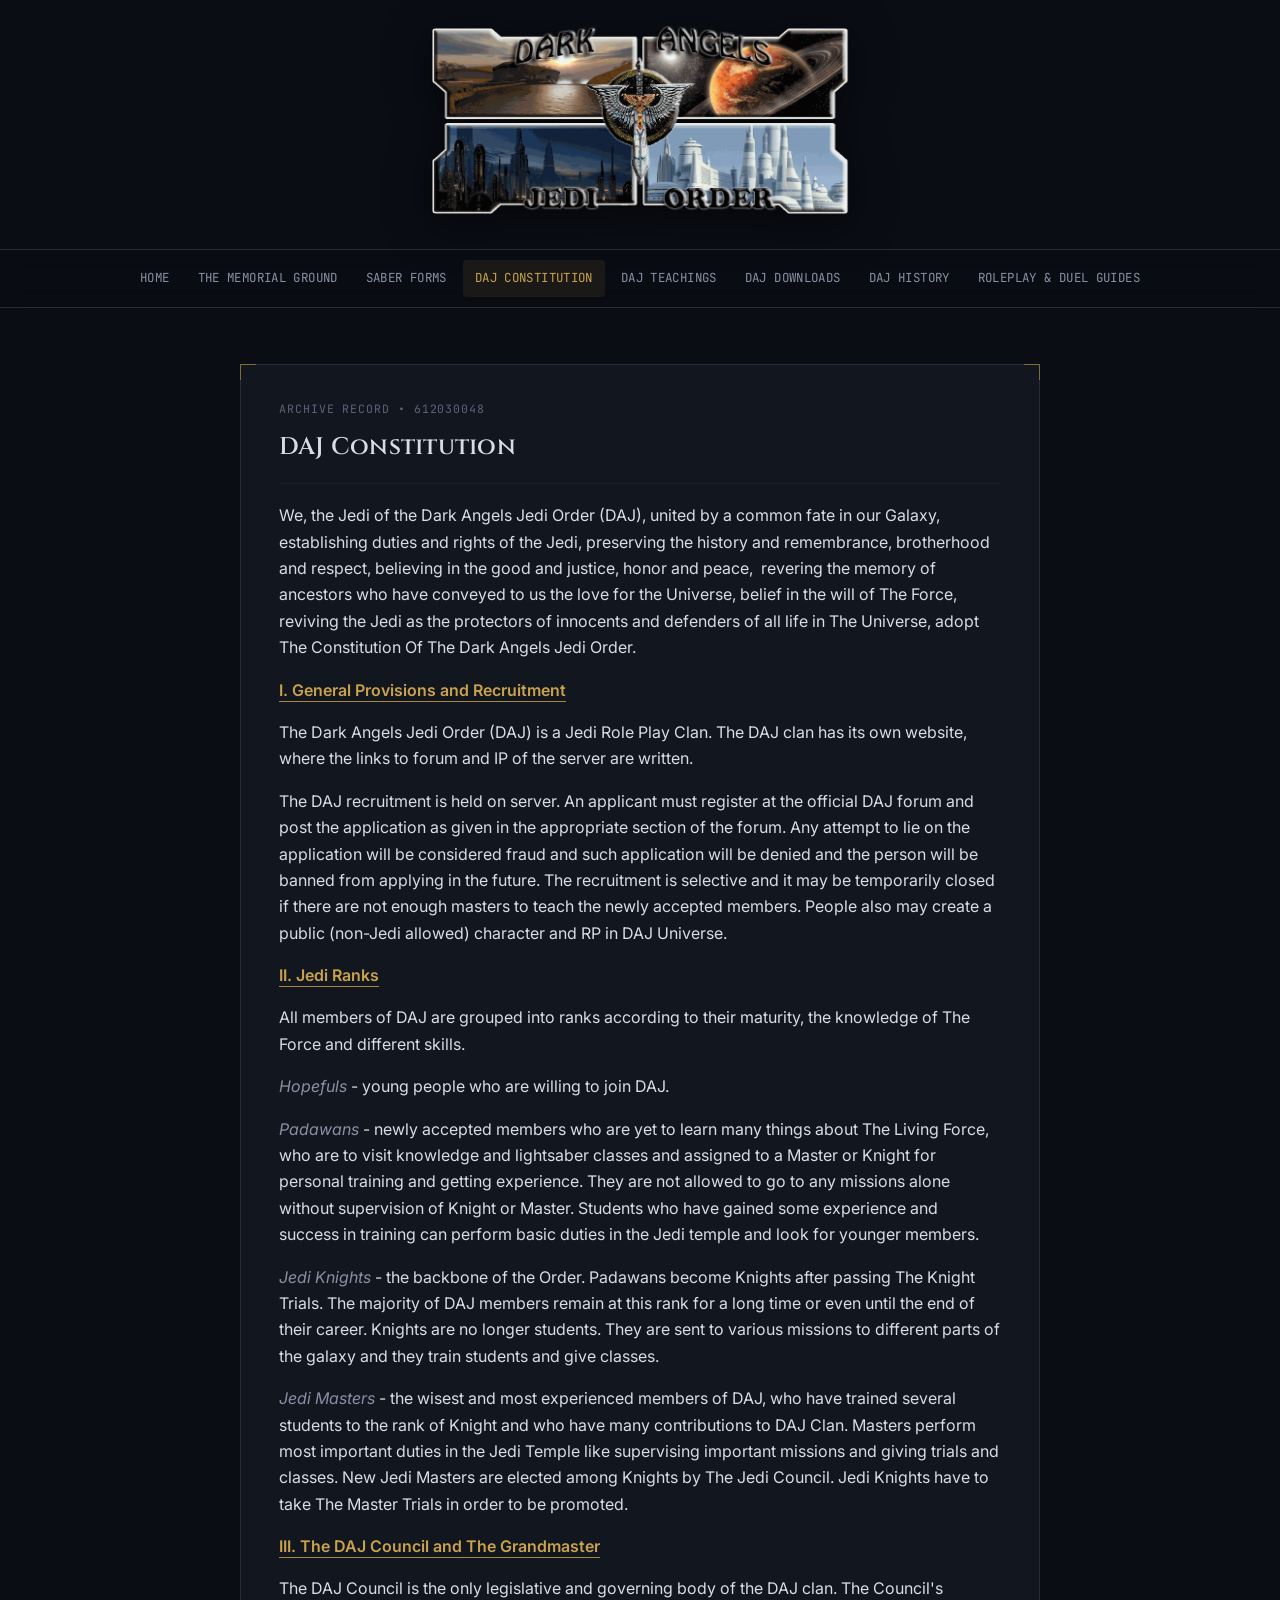
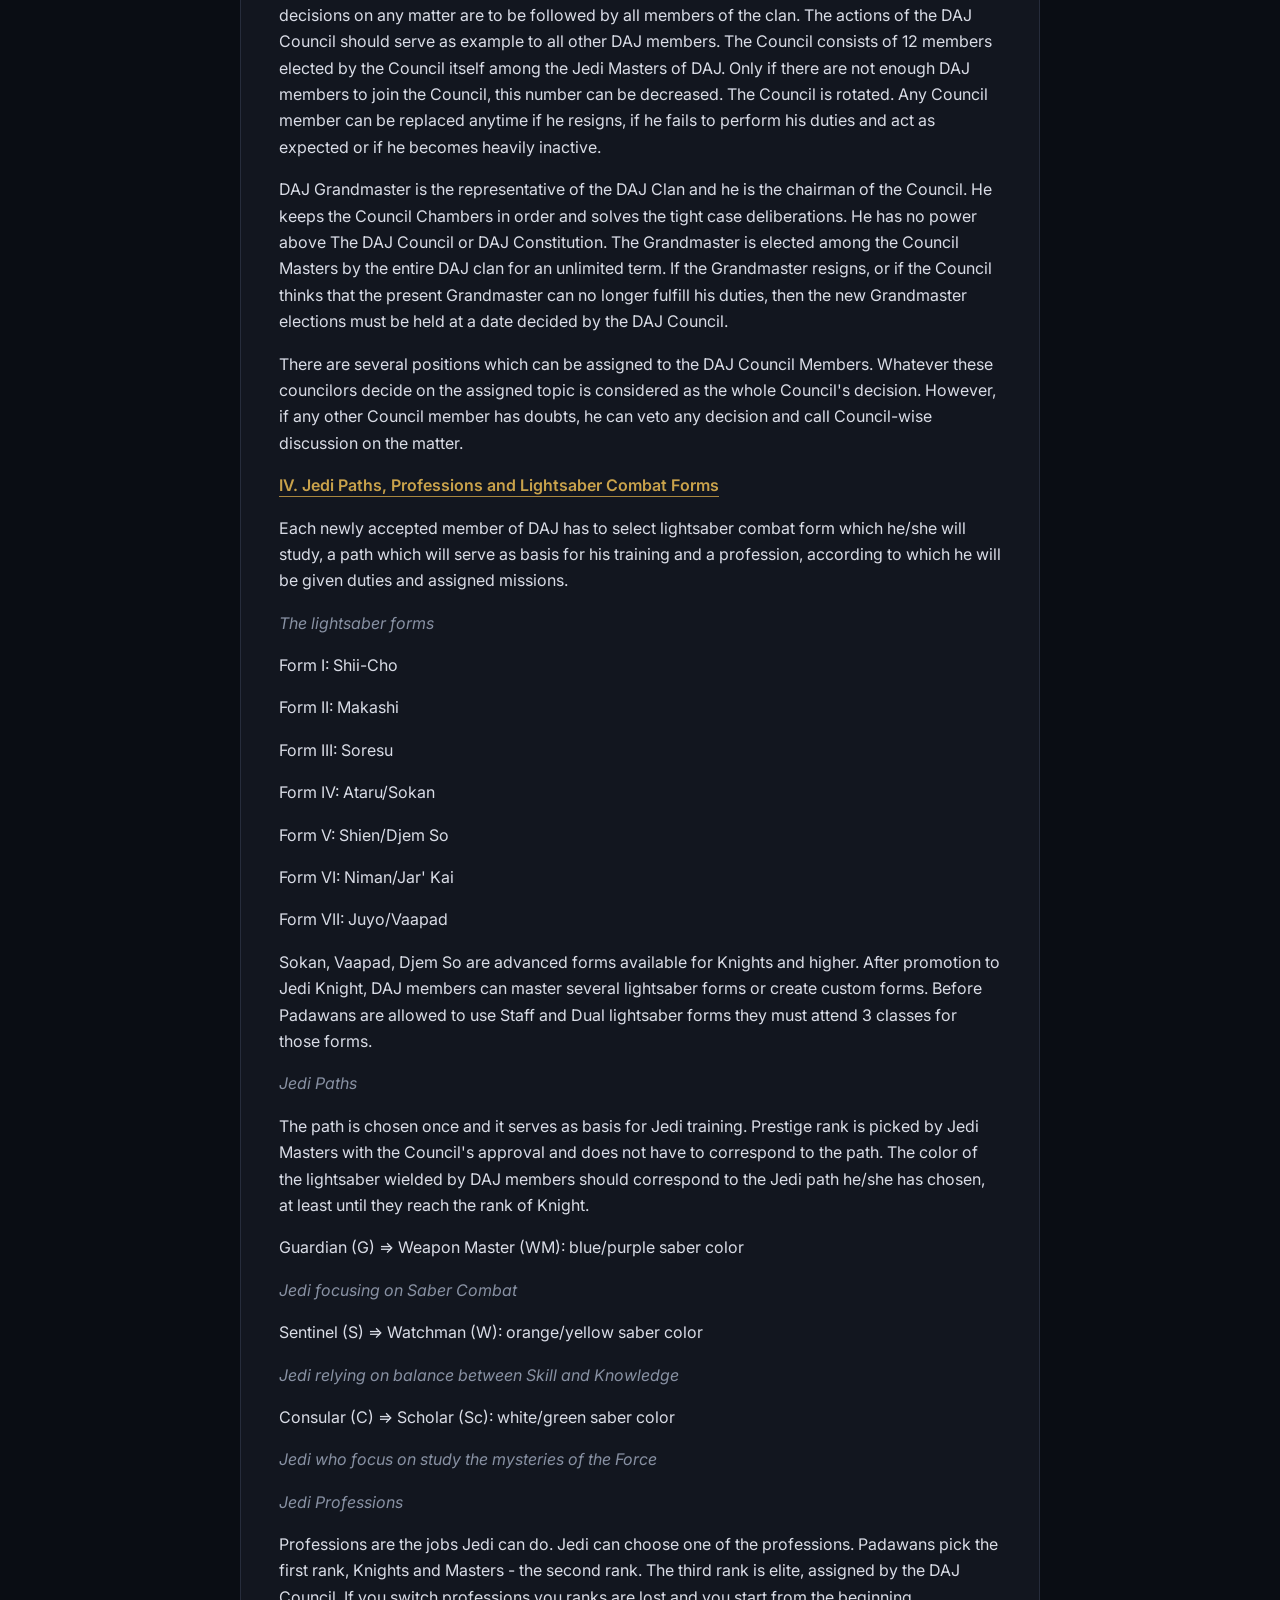
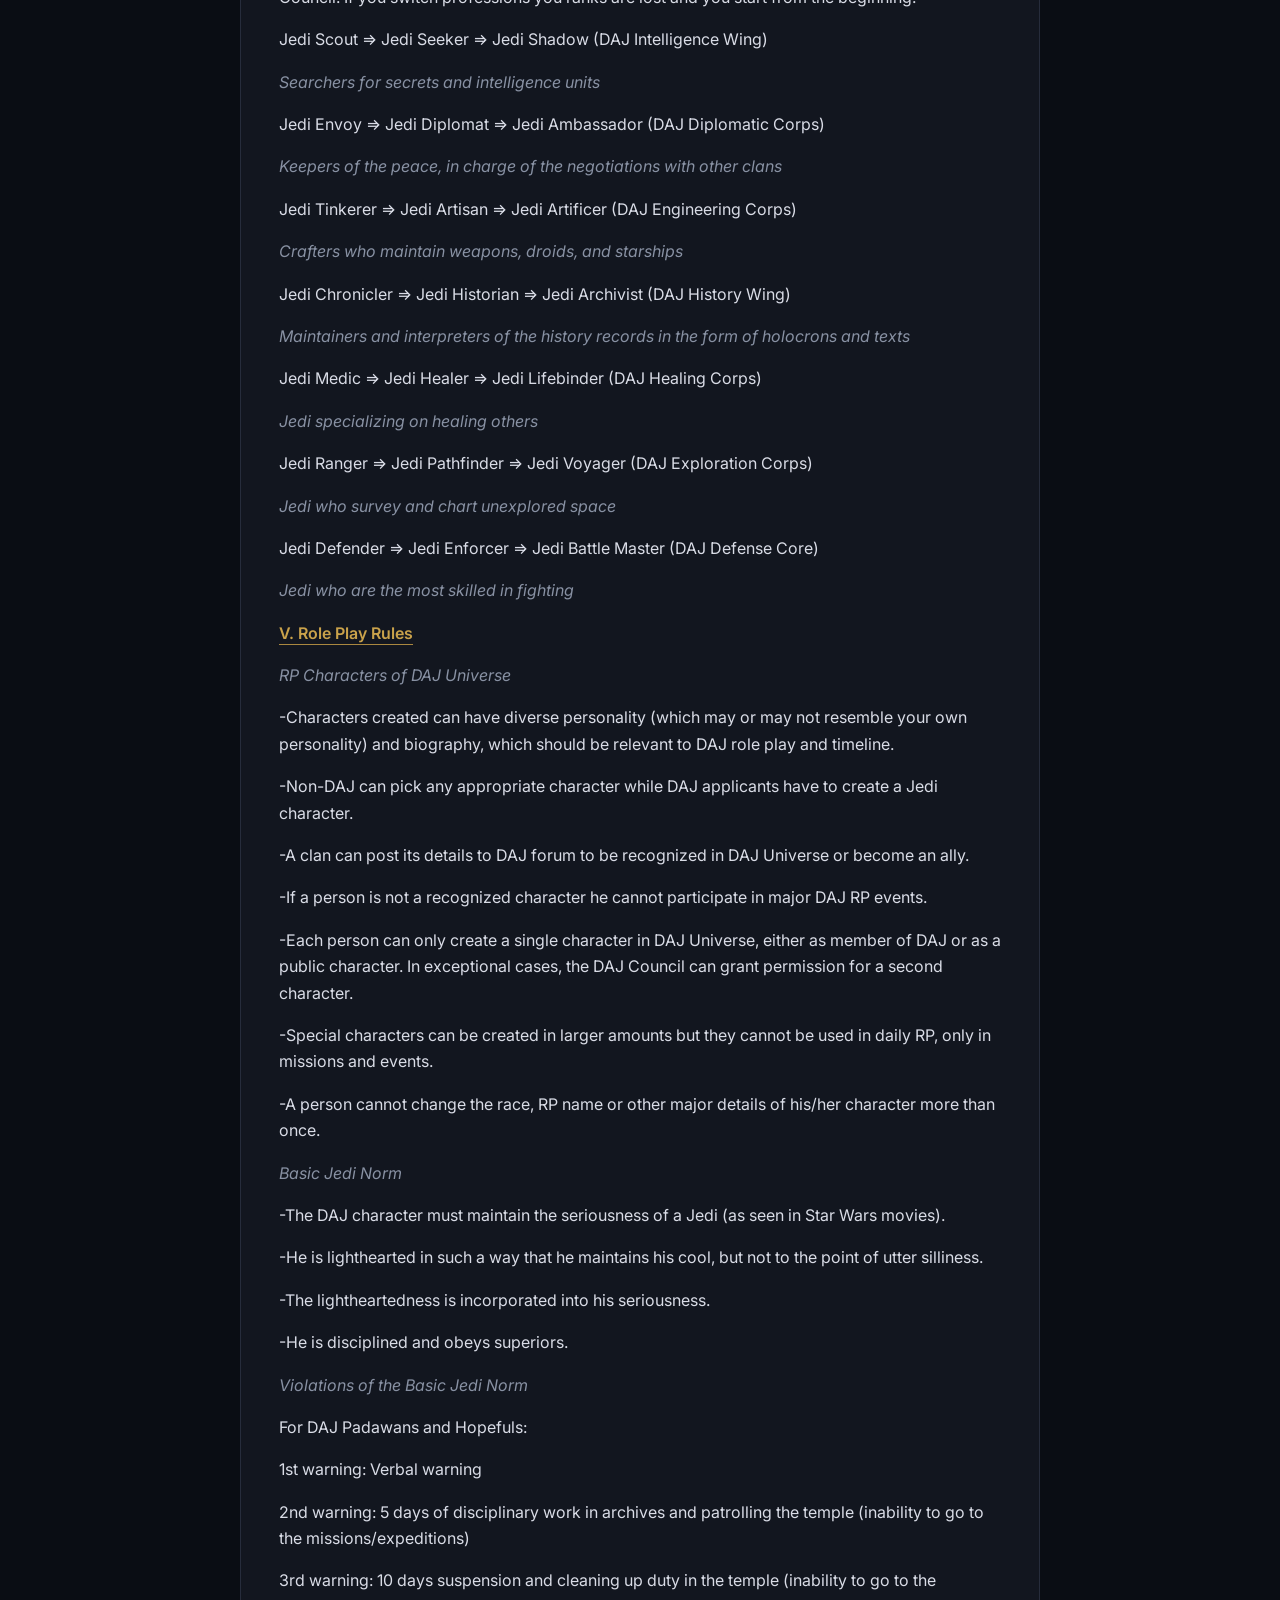
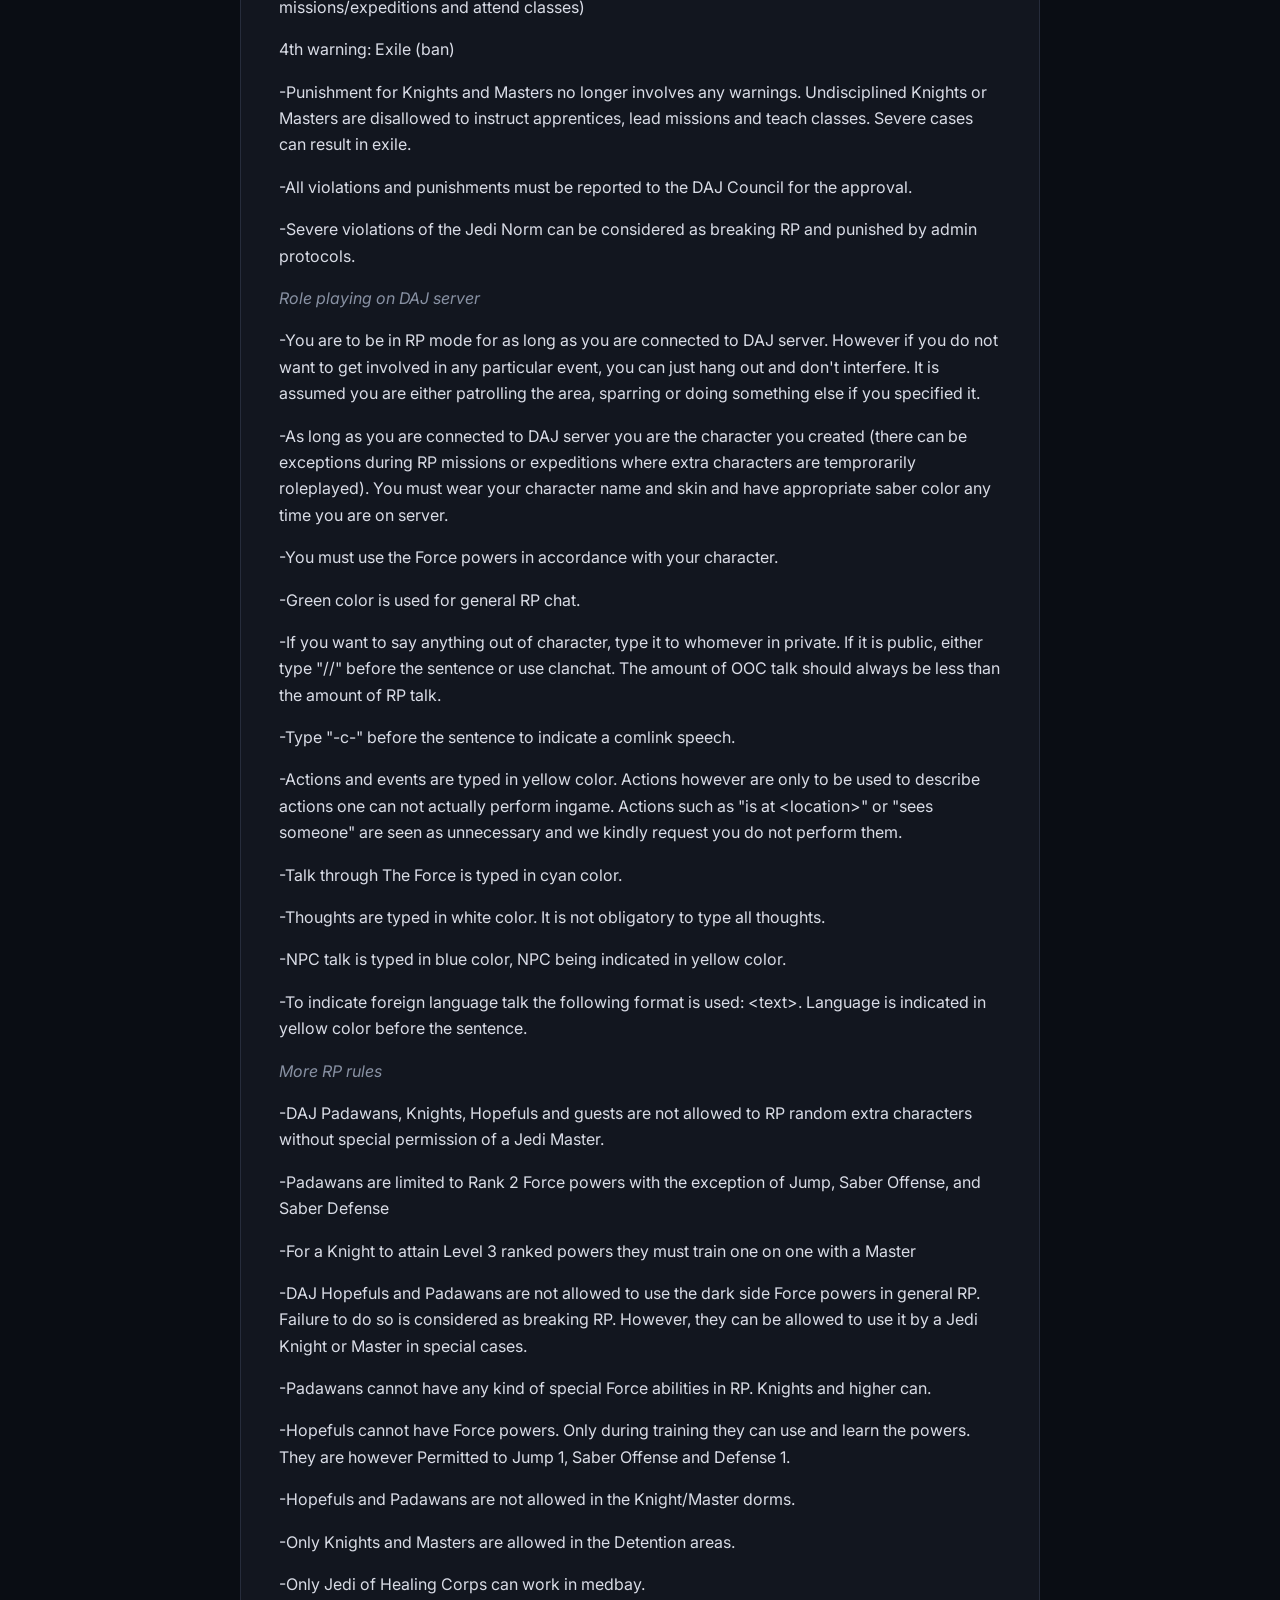
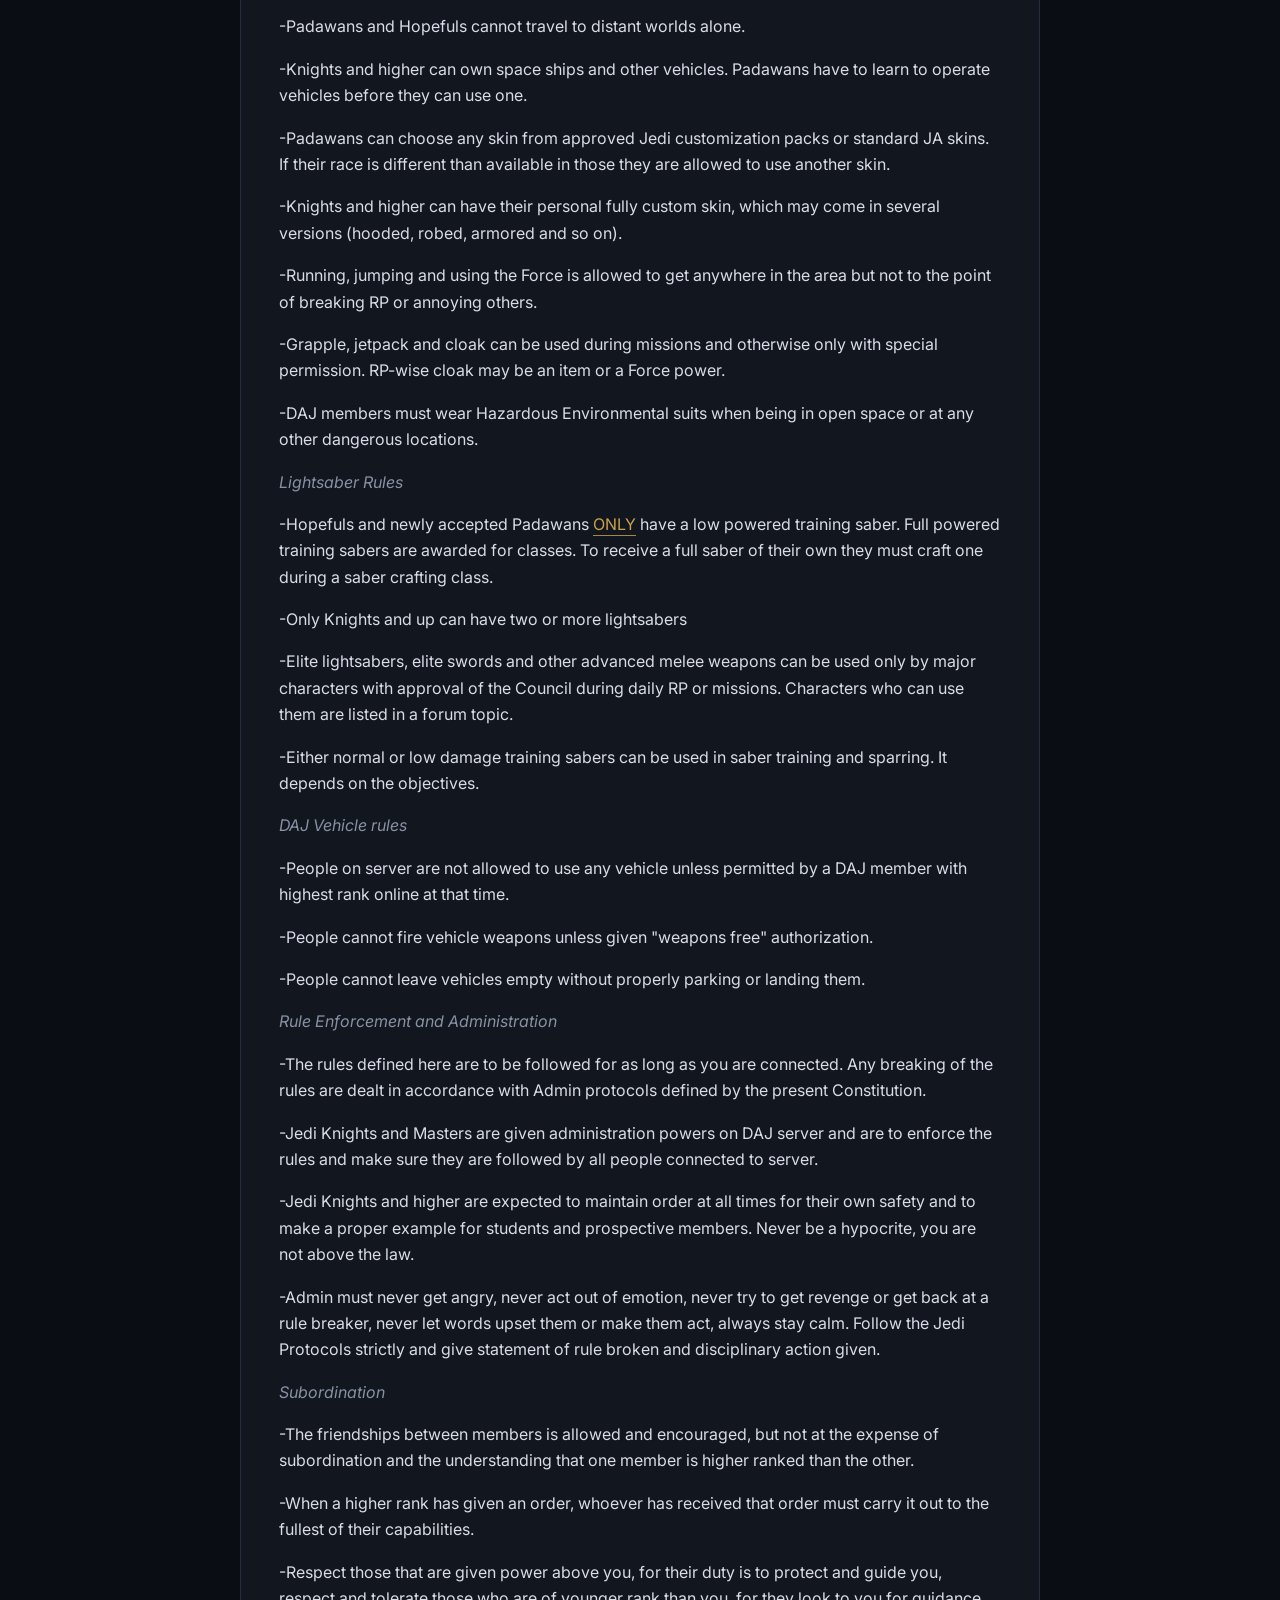
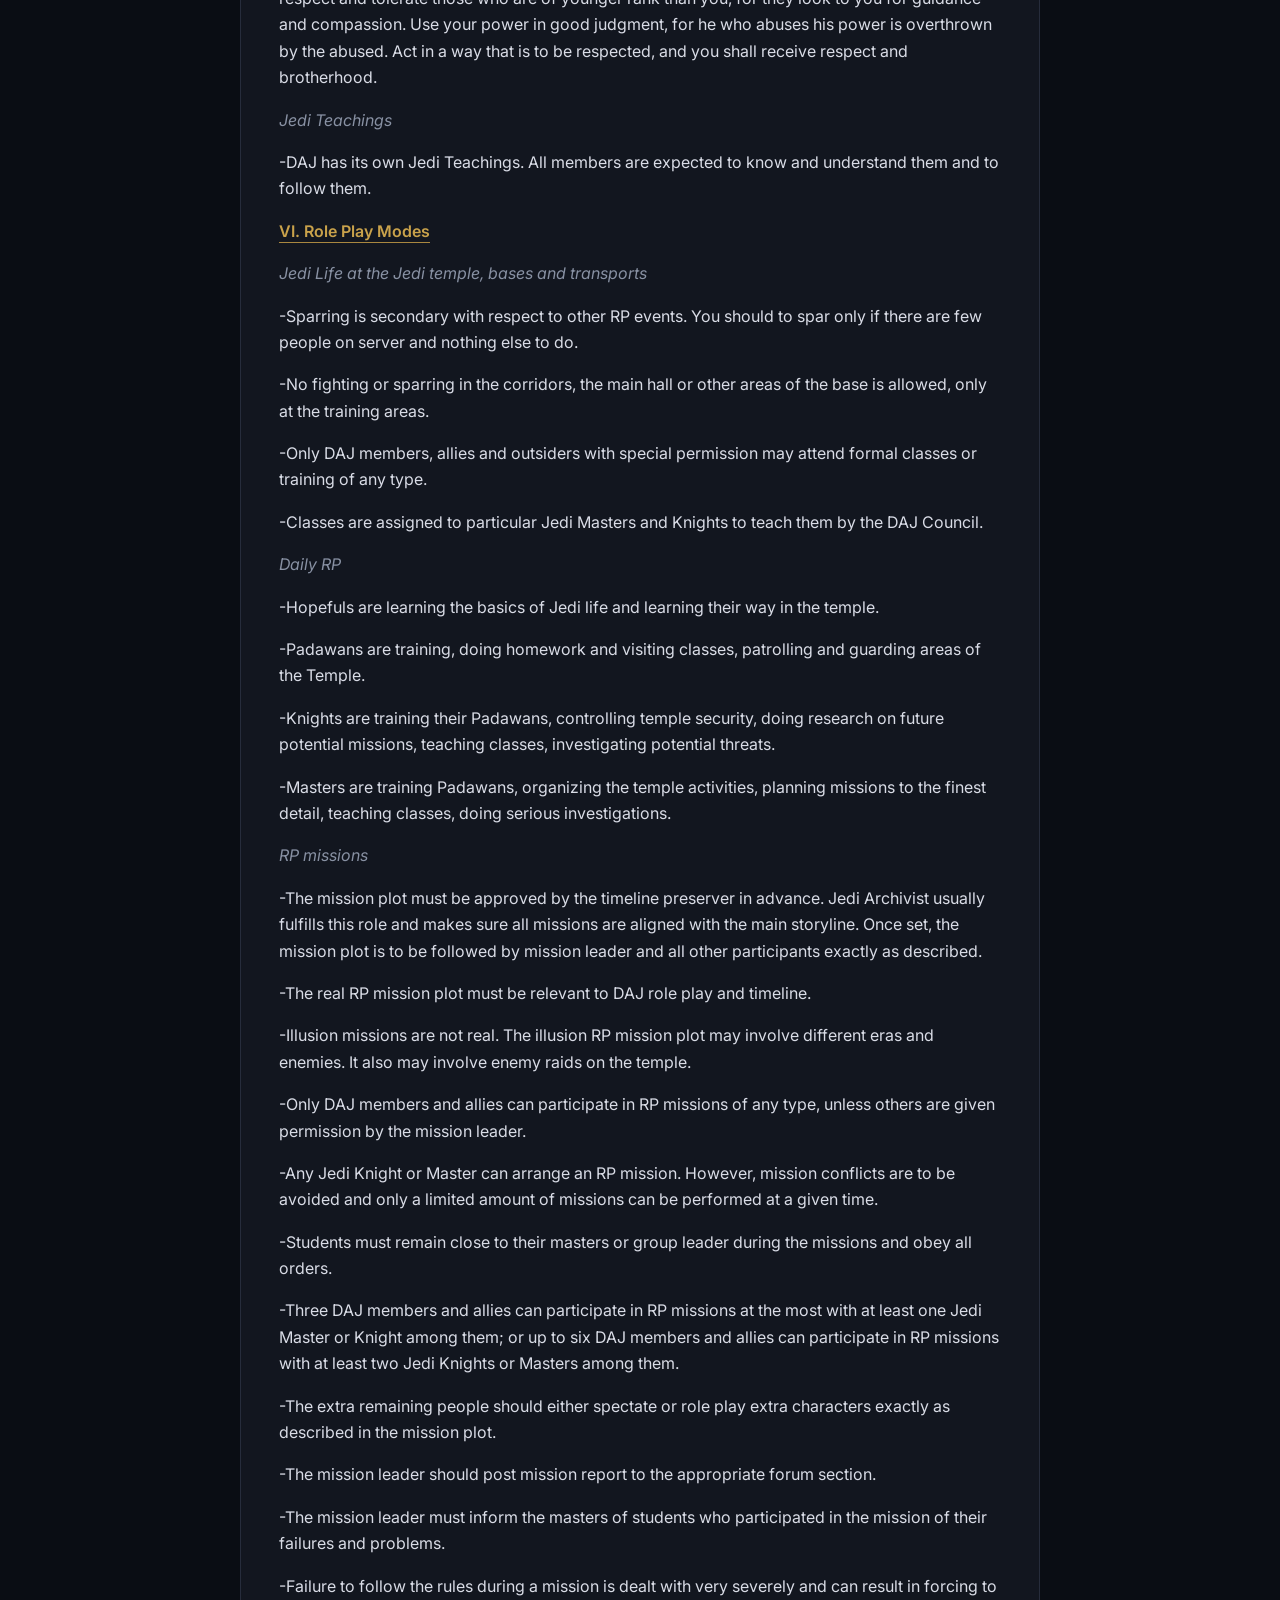
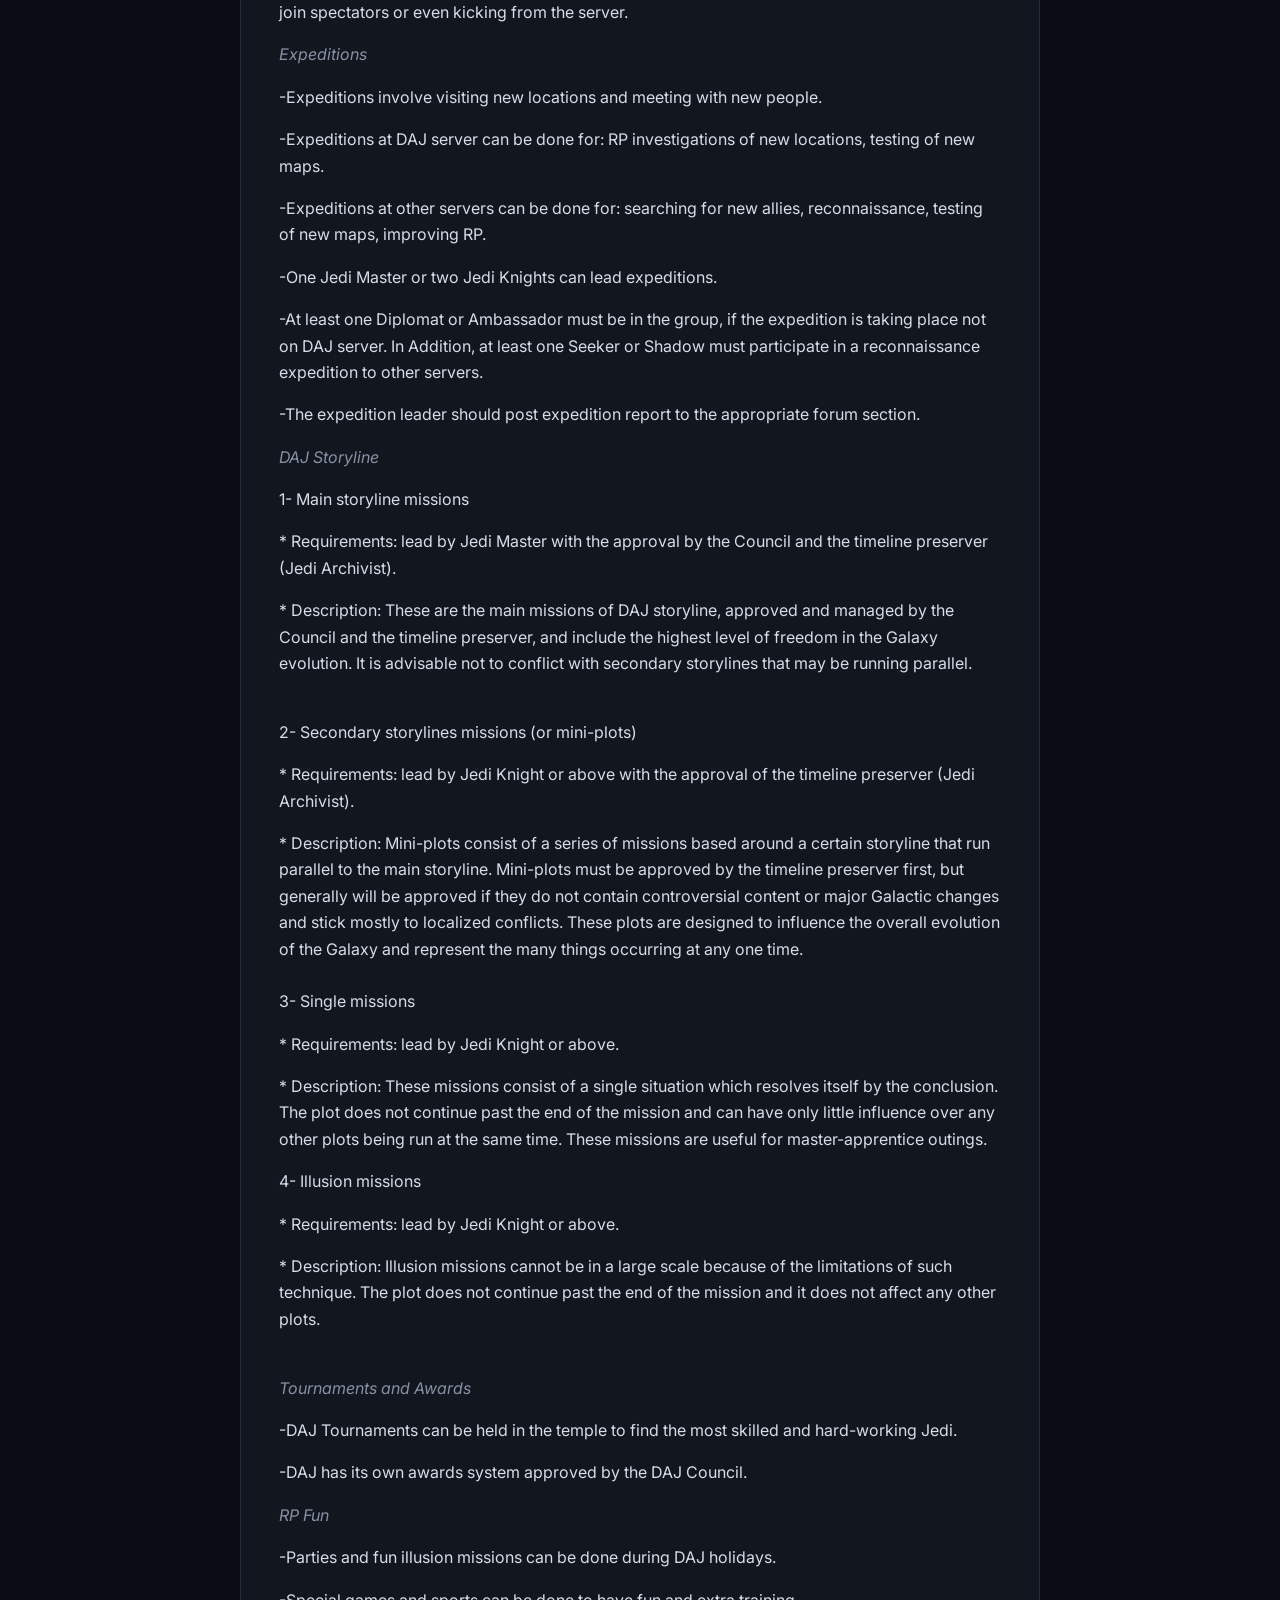
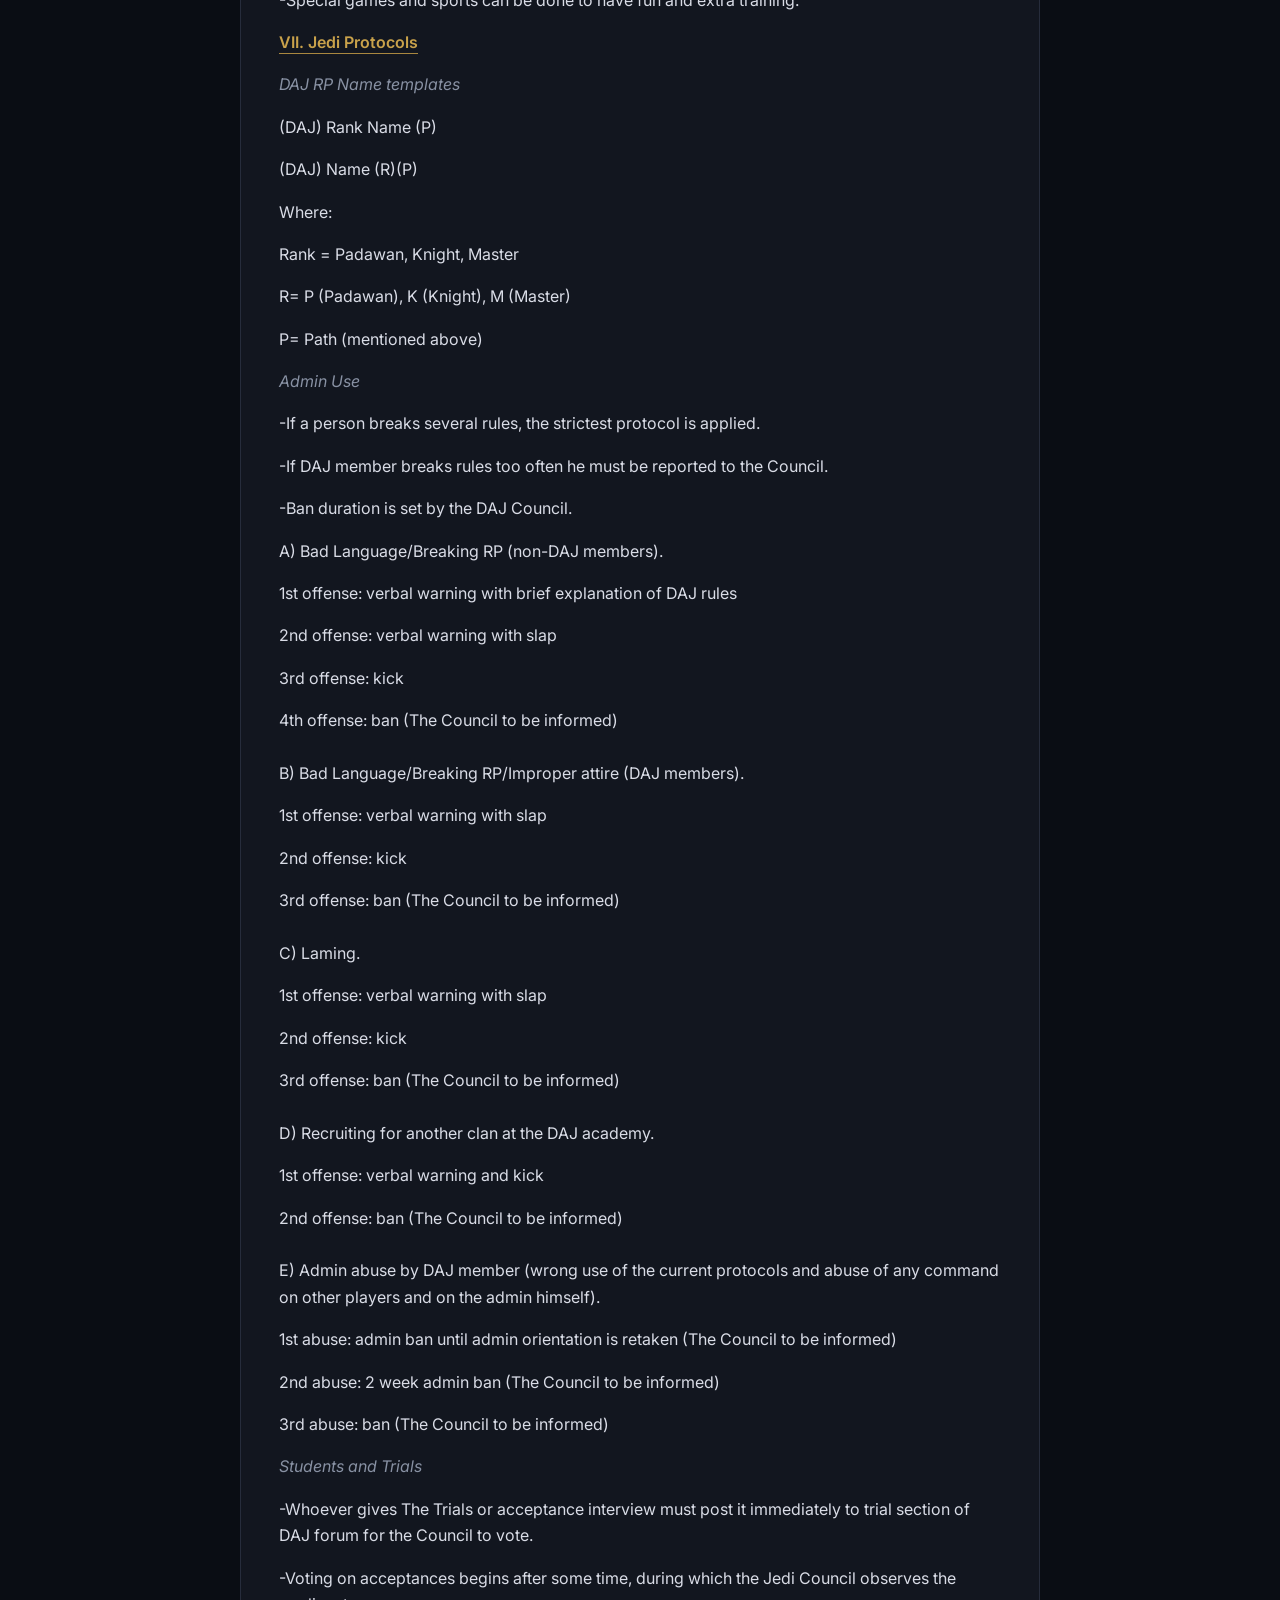
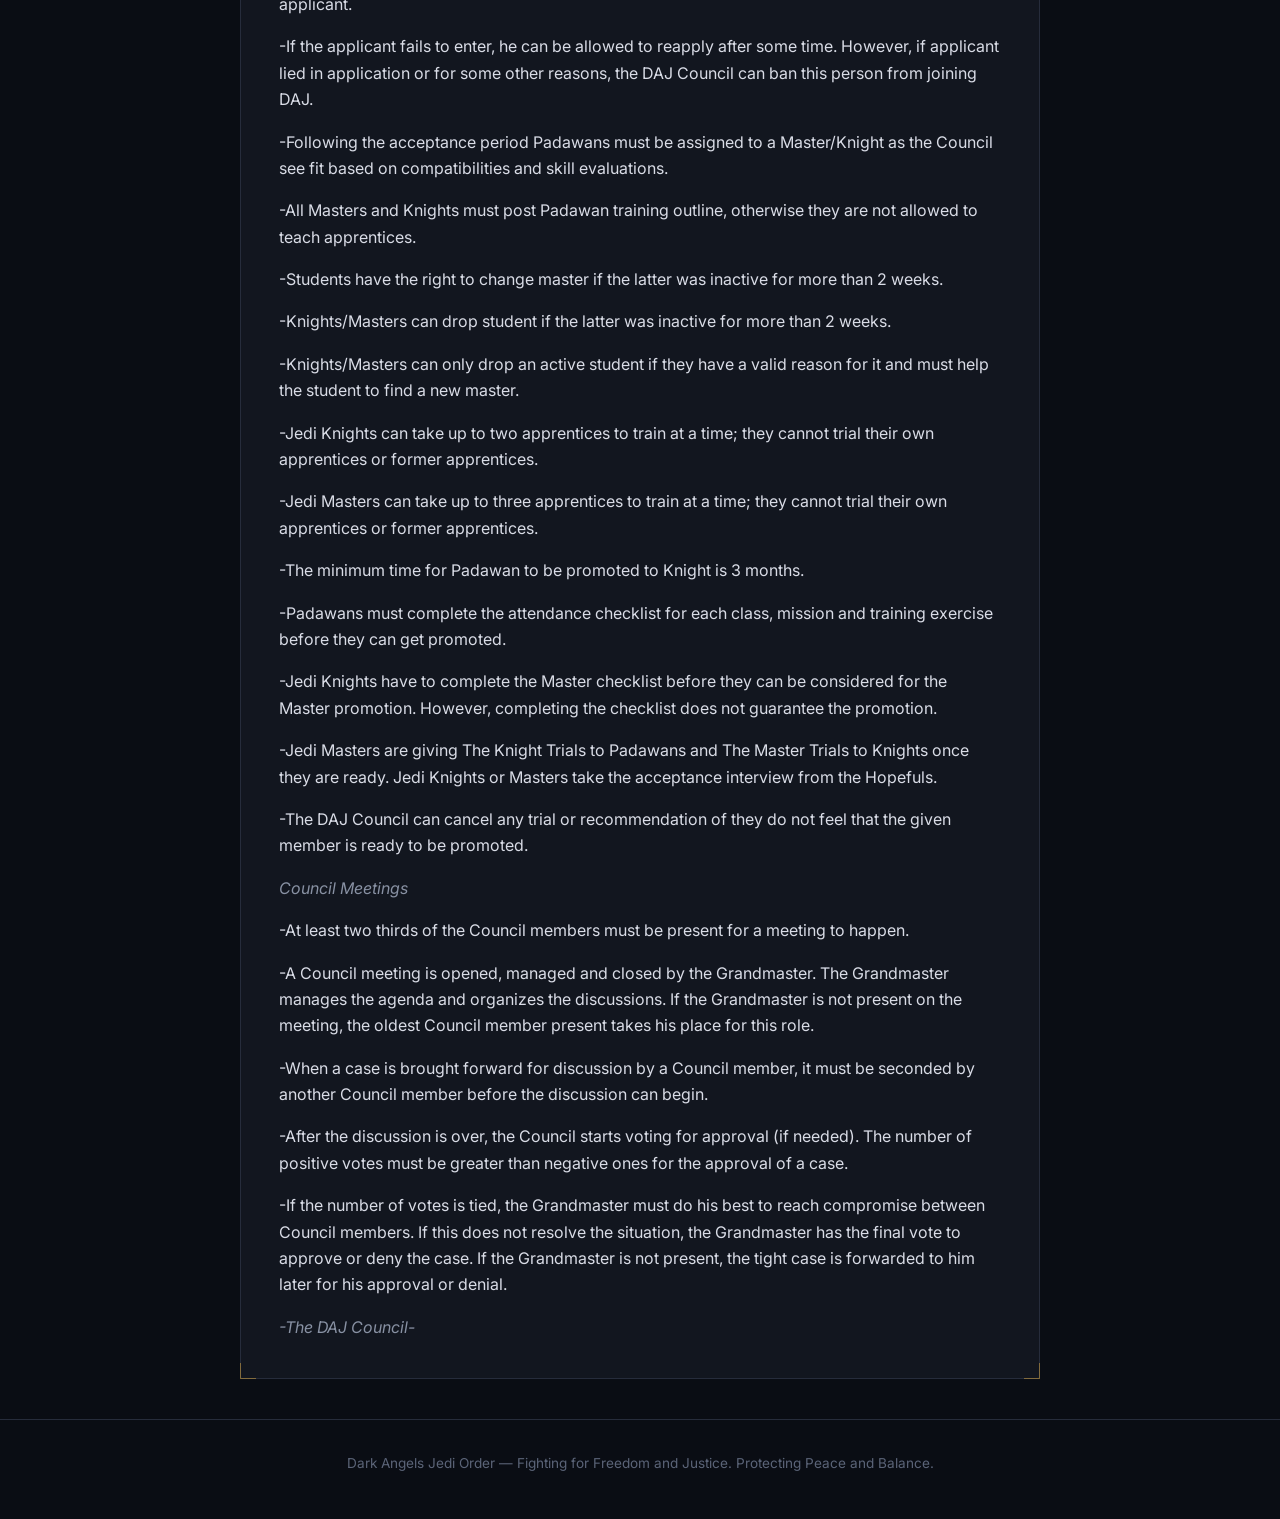
==== commit cb30fb92: "Update daj-constitution.html" ====
--- a/daj-constitution.html
+++ b/daj-constitution.html
@@ -43,7 +43,7 @@
             <p class="panel-eyebrow">Archive Record &#8226; 612030048</p>
             <h2>DAJ Constitution</h2>
             <div class="panel-body">
-                <p>We, the Jedi of the Dark Angels Jedi Order (DAJ), united by a common fate in our Galaxy, establishing duties and rights of the Jedi, preserving the history and remembrance, brotherhood and respect, believing in the good and justice, honor and peace,  revering the memory of ancestors who have conveyed to us the love for the Universe, belief in the will of The Force, reviving the Jedi as the protectors of innocents and defenders of all life in The Universe, adopt The Constitution Of The Dark Angels Jedi Order.</p>  <p><b><u>I. General Provisions and Recruitment</u></b></p> <p>The Dark Angels Jedi Order (DAJ) is a Jedi Role Play Clan. The DAJ clan has its own website, where the links to forum and IP of the server are written.</p> <p>The DAJ recruitment is held on server. An applicant must register at the official DAJ forum and post the application as given in the appropriate section of the forum. Any attempt to lie on the application will be considered fraud and such application will be denied and the person will be banned from applying in the future. The recruitment is selective and it may be temporarily closed if there are not enough masters to teach the newly accepted members. People also may create a public (non-Jedi allowed) character and RP in DAJ Universe.</p>  <p><b><u>II. Jedi Ranks</u></b></p> <p>All members of DAJ are grouped into ranks according to their maturity, the knowledge of The Force and different skills.</p> <p><i>Hopefuls</i> - young people who are willing to join DAJ.</p> <p><i>Padawans</i> - newly accepted members who are yet to learn many things about The Living Force, who are to visit knowledge and lightsaber classes and assigned to a Master or Knight for personal training and getting experience. They are not allowed to go to any missions alone without supervision of Knight or Master. Students who have gained some experience and success in training can perform basic duties in the Jedi temple and look for younger members.</p> <p><i>Jedi Knights</i> - the backbone of the Order. Padawans become Knights after passing The Knight Trials. The majority of DAJ members remain at this rank for a long time or even until the end of their career. Knights are no longer students. They are sent to various missions to different parts of the galaxy and they train students and give classes.</p> <p><i>Jedi Masters </i> - the wisest and most experienced members of DAJ, who have trained several students to the rank of Knight and who have many contributions to DAJ Clan. Masters perform most important duties in the Jedi Temple like supervising important missions and giving trials and classes. New Jedi Masters are elected among Knights by The Jedi Council. Jedi Knights have to take The Master Trials in order to be promoted.</p>  <p><b><u>III. The DAJ Council and The Grandmaster</u></b></p> <p>The DAJ Council is the only legislative and governing body of the DAJ clan. The Council's decisions on any matter are to be followed by all members of the clan. The actions of the DAJ Council should serve as example to all other DAJ members. The Council consists of 12 members elected by the Council itself among the Jedi Masters of DAJ. Only if there are not enough DAJ members to join the Council, this number can be decreased. The Council is rotated. Any Council member can be replaced anytime if he resigns, if he fails to perform his duties and act as expected or if he becomes heavily inactive.</p> <p>DAJ Grandmaster is the representative of the DAJ Clan and he is the chairman of the Council. He keeps the Council Chambers in order and solves the tight case deliberations. He has no power above The DAJ Council or DAJ Constitution. The Grandmaster is elected among the Council Masters by the entire DAJ clan for an unlimited term. If the Grandmaster resigns, or if the Council thinks that the present Grandmaster can no longer fulfill his duties, then the new Grandmaster elections must be held at a date decided by the DAJ Council.</p> <p>There are several positions which can be assigned to the DAJ Council Members. Whatever these councilors decide on the assigned topic is considered as the whole Council's decision. However, if any other Council member has doubts, he can veto any decision and call Council-wise discussion on the matter.</p>  <p><b><u>IV. Jedi Paths, Professions and Lightsaber Combat Forms</u></b></p> <p>Each newly accepted member of DAJ has to select lightsaber combat form which he/she will study, a path which will serve as basis for his training and a profession, according to which he will be given duties and assigned missions.</p>  <p><i>The lightsaber forms</i></p> <p>Form I: Shii-Cho</p> <p>Form II: Makashi</p> <p>Form III: Soresu</p> <p>Form IV: Ataru/Sokan</p> <p>Form V: Shien/Djem So</p> <p>Form VI: Niman/Jar' Kai</p> <p>Form VII: Juyo/Vaapad</p>  <p>Sokan, Vaapad, Djem So are advanced forms available for Knights and higher. After promotion to Jedi Knight, DAJ members can master several lightsaber forms or create custom forms. Before Padawans are allowed to use Staff and Dual lightsaber forms they must attend 3 classes for those forms. </p>  <p><i>Jedi Paths</i></p> <p>The path is chosen once and it serves as basis for Jedi training. Prestige rank is picked by Jedi Masters with the Council's approval and does not have to correspond to the path. The color of the lightsaber wielded by DAJ members should correspond to the Jedi path he/she has chosen, at least until they reach the rank of Knight.</p>  <p>Guardian (G) =&gt; Weapon Master (WM): blue/purple saber color</p> <p><i>Jedi focusing on Saber Combat</i></p> <p>Sentinel (S) =&gt; Watchman (W): orange/yellow saber color</p> <p><i>Jedi relying on balance between Skill and Knowledge</i></p> <p>Consular (C) =&gt; Scholar (Sc): white/green saber color</p> <p><i>Jedi who focus on study the mysteries of the Force</i></p>  <p><i>Jedi Professions</i></p> <p>Professions are the jobs Jedi can do. Jedi can choose one of the professions. Padawans pick the first rank, Knights and Masters - the second rank. The third rank is elite, assigned by the DAJ Council. If you switch professions you ranks are lost and you start from the beginning.</p>  <p>Jedi Scout =&gt; Jedi Seeker =&gt; Jedi Shadow (DAJ Intelligence Wing)</p> <p><i>Searchers for the secrets and intelligence units</i></p> <p>Jedi Envoy =&gt; Jedi Diplomat =&gt; Jedi Ambassador (DAJ Diplomatic Corps)</p> <p><i>Keepers of the peace, in charge of the negotiations with other clans</i></p> <p>Jedi Tinkerer =&gt; Jedi Artisan =&gt; Jedi Artificer (DAJ Engineering Corps)</p> <p><i>Crafters who maintain weapons, droids, and starships</i></p> <p>Jedi Chronicler =&gt; Jedi Historian =&gt; Jedi Archivist (DAJ History Wing)</p> <p><i>Maintainers and interpreters of the history records in the form of holocrons and texts</i></p> <p>Jedi Medic =&gt; Jedi Healer =&gt; Jedi Lifebinder (DAJ Healing Corps)</p> <p><i>Jedi specializing on healing others</i></p> <p>Jedi Ranger =&gt; Jedi Pathfinder =&gt; Jedi Voyager (DAJ Exploration Corps)</p> <p><i>Jedi who survey and chart unexplored space</i></p> <p>Jedi Defender =&gt; Jedi Enforcer =&gt; Jedi Battle Master (DAJ Defense Core)</p> <p><i>Jedi who are the most skilled in fighting</i></p>  <p><b><u>V. Role Play Rules</u></b></p> <p><i>RP Characters of DAJ Universe</i></p> <p>-Characters created can have diverse personality (which may or may not resemble your own personality) and biography, which should be relevant to DAJ role play and timeline.</p> <p>-Non-DAJ can pick any appropriate character while DAJ applicants have to create a Jedi character.</p> <p>-A clan can post its details to DAJ forum to be recognized in DAJ Universe or become an ally.</p> <p>-If a person is not a recognized character he cannot participate in major DAJ RP events.</p> <p>-Each person can only create a single character in DAJ Universe, either as member of DAJ or as a public character. In exceptional cases, the DAJ Council can grant permission for a second character.</p> <p>-Special characters can be created in larger amounts but they cannot be used in daily RP, only in missions and events.</p> <p>-A person cannot change the race, RP name or other major details of his/her character more than once.</p>  <p><i>Basic Jedi Norm</i></p> <p>-The DAJ character must maintain the seriousness of a Jedi (as seen in Star Wars movies).</p> <p>-He is lighthearted in such a way that he maintains his cool, but not to the point of utter silliness.</p> <p>-The lightheartedness is incorporated into his seriousness.</p> <p>-He is disciplined and obeys superiors.</p>  <p><i>Violations of the Basic Jedi Norm</i></p>  <p>For DAJ Padawans and Hopefuls:</p> <p>1st warning: Verbal warning</p> <p>2nd warning: 5 days of disciplinary work in archives and patrolling the temple (inability to go to the missions/expeditions)</p> <p>3rd warning: 10 days suspension and cleaning up duty in the temple (inability to go to the missions/expeditions and attend classes)</p> <p>4th warning: Exile (ban)</p>  <p>-Punishment for Knights and Masters no longer involves any warnings. Undisciplined Knights or Masters are disallowed to instruct apprentices, lead missions and teach classes. Severe cases can result in exile.</p> <p>-All violations and punishments must be reported to the DAJ Council for the approval.</p> <p>-Severe violations of the Jedi Norm can be considered as breaking RP and punished by admin protocols.</p>  <p><i>Role playing on DAJ server</i></p> <p>-You are to be in RP mode for as long as you are connected to DAJ server. However if you do not want to get involved in any particular event, you can just hang out and don't interfere. It is assumed you are either patrolling the area, sparring or doing something else if you specified it.</p> <p>-As long as you are connected to DAJ server you are the character you created (there can be exceptions during RP missions or expeditions where extra characters are temprorarily roleplayed). You must wear your character name and skin and have appropriate saber color any time you are on server.</p> <p>-You must use the Force powers in accordance with your character.</p> <p>-Green color is used for general RP chat.</p> <p>-If you want to say anything out of character, type it to whomever in private. If it is public, either type "//" before the sentence or use clanchat. The amount of OOC talk should always be less than the amount of RP talk.</p> <p>-Type "-c-" before the sentence to indicate a comlink speech.</p> <p>-Actions and events are typed in yellow color. Actions however are only to be used to describe actions one can not actually perform ingame. Actions such as "is at &lt;location&gt;" or "sees someone" are seen as unnecessary and we kindly request you do not perform them. </p> <p>-Talk through The Force is typed in cyan color.</p> <p>-Thoughts are typed in white color. It is not obligatory to type all thoughts.</p> <p>-NPC talk is typed in blue color, NPC being indicated in yellow color.</p> <p>-To indicate foreign language talk the following format is used: &lt;text&gt;. Language is indicated in yellow color before the sentence.</p>  <p><i>More RP rules</i></p> <p>-DAJ Padawans, Knights, Hopefuls and guests are not allowed to RP random extra characters without special permission of a Jedi Master.</p><p>-Padawans are limited to Rank 2 Force powers with the exception of Jump, Saber Offense, and Saber Defense</p><p>-For a Knight to attain Level 3 ranked powers they must train one on one with a Master </p> <p>-DAJ Hopefuls and Padawans are not allowed to use the dark side Force powers in general RP. Failure to do so is considered as breaking RP. However, they can be allowed to use it by a Jedi Knight or Master in special cases.</p> <p>-Padawans cannot have any kind of special Force abilities in RP. Knights and higher can.</p> <p>-Hopefuls cannot have Force powers. Only during training they can use and learn the powers. They are however Permitted to Jump 1, Saber Offense and Defense 1. </p> <p>-Hopefuls and Padawans are not allowed in the Knight/Master dorms.</p> <p>-Only Knights and Masters are allowed in the Detention areas.</p> <p>-Only Jedi of Healing Corps can work in medbay.</p> <p>-Padawans and Hopefuls cannot travel to distant worlds alone.</p> <p>-Knights and higher can own space ships and other vehicles. Padawans have to learn to operate vehicles before they can use one.</p> <p>-Padawans can choose any skin from approved Jedi customization packs or standard JA skins. If their race is different than available in those they are allowed to use another skin.</p> <p>-Knights and higher can have their personal fully custom skin, which may come in several versions (hooded, robed, armored and so on).</p> <p>-Running, jumping and using the Force is allowed to get anywhere in the area but not to the point of breaking RP or annoying others.</p> <p>-Grapple, jetpack and cloak can be used during missions and otherwise only with special permission. RP-wise cloak may be an item or a Force power.</p> <p>-DAJ members must wear Hazardous Environmental suits when being in open space or at any other dangerous locations.</p>  <p><i>Lightsaber Rules</i></p> <p>-Hopefuls and newly accepted Padawans <u>ONLY</u> have a low powered training saber. Full powered training sabers are awarded for classes. To receive a full saber of their own they must craft one during a saber crafting class.<u> </u></p> <p>-Only Knights and up can have two or more lightsabers</p> <p>-Elite lightsabers, elite swords and other advanced melee weapons can be used only by major characters with approval of the Council during daily RP or missions. Characters who can use them are listed in a forum topic.</p> <p>-Either normal or low damage training sabers can be used in saber training and sparring. It depends on the objectives.</p>  <p><i>DAJ Vehicle rules</i></p> <p>-People on server are not allowed to use any vehicle unless permitted by a DAJ member with highest rank online at that time.</p> <p>-People cannot fire vehicle weapons unless given "weapons free" authorization.</p> <p>-People cannot leave vehicles empty without properly parking or landing them.</p>  <p><i>Rule Enforcement and Administration</i></p> <p>-The rules defined here are to be followed for as long as you are connected. Any breaking of the rules are dealt in accordance with Admin protocols defined by the present Constitution.</p> <p>-Jedi Knights and Masters are given administration powers on DAJ server and are to enforce the rules and make sure they are followed by all people connected to server.</p> <p>-Jedi Knights and higher are expected to maintain order at all times for their own safety and to make a proper example for students and prospective members. Never be a hypocrite, you are not above the law.</p> <p>-Admin must never get angry, never act out of emotion, never try to get revenge or get back at a rule breaker, never let words upset them or make them act, always stay calm. Follow the Jedi Protocols strictly and give statement of rule broken and disciplinary action given.</p>  <p><i>Subordination</i></p> <p>-The friendships between members is allowed and encouraged, but not at the expense of subordination and the understanding that one member is higher ranked than the other.</p> <p>-When a higher rank has given an order, whoever has received that order must carry it out to the fullest of their capabilities.</p> <p>-Respect those that are given power above you, for their duty is to protect and guide you, respect and tolerate those who are of younger rank than you, for they look to you for guidance and compassion. Use your power in good judgment, for he who abuses his power is overthrown by the abused. Act in a way that is to be respected, and you shall receive respect and brotherhood.</p>  <p><i>Jedi Teachings</i></p> <p>-DAJ has its own Jedi Teachings. All members are expected to know and understand them and to follow them.</p>  <p><b><u>VI. Role Play Modes</u></b></p> <p><i>Jedi Life at the Jedi temple, bases and transports</i></p> <p>-Sparring is secondary with respect to other RP events. You should to spar only if there are few people on server and nothing else to do.</p> <p>-No fighting or sparring in the corridors, the main hall or other areas of the base is allowed, only at the training areas.</p> <p>-Only DAJ members, allies and outsiders with special permission may attend formal classes or training of any type.</p> <p>-Classes are assigned to particular Jedi Masters and Knights to teach them by the DAJ Council.</p>  <p><i>Daily RP</i></p> <p>-Hopefuls are learning the basics of Jedi life and learning their way in the temple.</p> <p>-Padawans are training, doing homework and visiting classes, patrolling and guarding areas of the Temple.</p> <p>-Knights are training their Padawans, controlling temple security, doing research on future potential missions, teaching classes, investigating potential threats.</p> <p>-Masters are training Padawans, organizing the temple activities, planning missions to the finest detail, teaching classes, doing serious investigations.</p>  <p><i>RP missions</i></p> <p>-The mission plot must be approved by the timeline preserver in advance. Jedi Archivist usually fulfills this role and makes sure all missions are aligned with the main storyline. Once set, the mission plot is to be followed by mission leader and all other participants exactly as described.</p> <p>-The real RP mission plot must be relevant to DAJ role play and timeline.</p> <p>-Illusion missions are not real. The illusion RP mission plot may involve different eras and enemies. It also may involve enemy raids on the temple.</p> <p>-Only DAJ members and allies can participate in RP missions of any type, unless others are given permission by the mission leader.</p> <p>-Any Jedi Knight or Master can arrange an RP mission. However, mission conflicts are to be avoided and only a limited amount of missions can be performed at a given time.</p> <p>-Students must remain close to their masters or group leader during the missions and obey all orders.</p> <p>-Three DAJ members and allies can participate in RP missions at the most with at least one Jedi Master or Knight among them; or up to six DAJ members and allies can participate in RP missions with at least two Jedi Knights or Masters among them.</p> <p>-The extra remaining people should either spectate or role play extra characters exactly as described in the mission plot.</p> <p>-The mission leader should post mission report to the appropriate forum section.</p> <p>-The mission leader must inform the masters of students who participated in the mission of their failures and problems.</p> <p>-Failure to follow the rules during a mission is dealt with very severely and can result in forcing to join spectators or even kicking from the server.</p>  <p><i>Expeditions</i></p> <p>-Expeditions involve visiting new locations and meeting with new people.</p> <p>-Expeditions at DAJ server can be done for: RP investigations of new locations, testing of new maps.</p> <p>-Expeditions at other servers can be done for: searching for new allies, reconnaissance, testing of new maps, improving RP.</p> <p>-One Jedi Master or two Jedi Knights can lead expeditions.</p> <p>-At least one Diplomat or Ambassador must be in the group, if the expedition is taking place not on DAJ server. In Addition, at least one Seeker or Shadow must participate in a reconnaissance expedition to other servers.</p> <p>-The expedition leader should post expedition report to the appropriate forum section.</p>  <p><i>DAJ Storyline</i></p> <p>1- Main storyline missions</p> <p>* Requirements: lead by Jedi Master with the approval by the Council and the timeline preserver (Jedi Archivist).</p> <p>* Description: These are the main missions of DAJ storyline, approved and managed by the Council and the timeline preserver, and include the highest level of freedom in the Galaxy evolution. It is advisable not to conflict with secondary storylines that may be running parallel.</p> <p> <br/> 2- Secondary storylines missions (or mini-plots)</p> <p>* Requirements: lead by Jedi Knight or above with timeline preserver's approval.</p> <p>* Description: Mini-plots consist of a series of missions based around a certain storyline that run parallel to the main storyline. Mini-plots must be approved by the timeline preserver first, but generally will be approved if they do not contain controversial content or major Galactic changes and stick mostly to localized conflicts. These plots are designed to influence the overall evolution of the Galaxy and represent the many things occurring at any one time.<br/> <br/> 3- Single missions</p> <p>* Requirements: lead by Jedi Knight or above.</p> <p>* Description: These missions consist of a single situation which resolves itself by the conclusion. The plot does not continue past the end of the mission and can have only little influence over any other plots being run at the same time. These missions are useful for master-apprentice outings.</p>  <p>4- Illusion missions</p> <p>* Requirements: lead by Jedi Knight or above.</p> <p>* Description: Illusion missions cannot be in a large scale because of the limitations of such technique. The plot does not continue past the end of the mission and it does not affect any other plots.<br/> <br/> </p> <p><i>Tournaments and Awards</i></p> <p>-DAJ Tournaments can be held in the temple to find the most skilled and hard-working Jedi.</p> <p>-DAJ has its own awards system approved by the DAJ Council.</p>  <p><i>RP Fun</i></p> <p>-Parties and fun illusion missions can be done during DAJ holidays.</p> <p>-Special games and sports can be done to have fun and extra training.</p>  <p><b><u>VII. Jedi Protocols</u></b></p> <p><i>DAJ RP Name templates</i></p> <p>(DAJ) Rank Name (P)</p> <p>(DAJ) Name (R)(P)</p>  <p>Where:</p> <p>Rank = Padawan, Knight, Master</p> <p>R= P (Padawan), K (Knight), M (Master)</p> <p>P= Path (mentioned above)</p>  <p><i>Admin Use</i></p> <p>-If a person breaks several rules, the strictest protocol is applied.</p> <p>-If DAJ member breaks rules too often he must be reported to the Council.</p> <p>-Ban duration is set by the DAJ Council.</p>  <p>A) Bad Language/Breaking RP (non-DAJ members).</p> <p>1st offense: verbal warning with brief explanation of DAJ rules</p> <p>2nd offense: verbal warning with slap</p> <p>3rd offense: kick</p> <p>4th offense: ban (The Council to be informed) <br/> <br/> B) Bad Language/Breaking RP/Improper attire (DAJ members).</p> <p>1st offense: verbal warning with slap</p> <p>2nd offense: kick</p> <p>3rd offense: ban (The Council to be informed) <br/> <br/> C) Laming.</p> <p>1st offense: verbal warning with slap</p> <p>2nd offense: kick</p> <p>3rd offense: ban (The Council to be informed) <br/> <br/> D) Recruiting for another clan at the DAJ academy.</p> <p>1st offense: verbal warning and kick</p> <p>2nd offense: ban (The Council to be informed) <br/> <br/> E) Admin abuse by DAJ member (wrong use of the current protocols and abuse of any command on other players and on the admin himself).</p> <p>1st abuse: admin ban until admin orientation is retaken (The Council to be informed)</p> <p>2nd abuse: 2 week admin ban (The Council to be informed)</p> <p>3rd abuse: ban (The Council to be informed)</p>  <p><i>Students and Trials</i></p> <p>-Whoever gives The Trials or acceptance interview must post it immediately to trial section of DAJ forum for the Council to vote.</p> <p>-Voting on acceptances begins after some time, during which the Jedi Council observes the applicant.</p> <p>-If the applicant fails to enter, he can be allowed to reapply after some time. However, if applicant lied in application or for some other reasons, the DAJ Council can ban this person from joining DAJ.</p> <p>-Following the acceptance period Padawans must be assigned to a Master/Knight as the Council see fit based on compatibilities and skill evaluations.</p> <p>-All Masters and Knights must post Padawan training outline, otherwise they are not allowed to teach apprentices.</p> <p>-Students have the right to change master if the latter was inactive for more than 2 weeks.</p> <p>-Knights/Masters can drop student if the latter was inactive for more than 2 weeks.</p> <p>-Knights/Masters can only drop an active student if they have a valid reason for it and must help the student to find a new master.</p> <p>-Jedi Knights can take up to two apprentices to train at a time; they cannot trial their own apprentices or former apprentices.</p> <p>-Jedi Masters can take up to three apprentices to train at a time; they cannot trial their own apprentices or former apprentices.</p> <p>-The minimum time for Padawan to be promoted to Knight is 3 months.</p> <p>-Padawans must complete the attendance checklist for each class, mission and training exercise before they can get promoted.</p> <p>-Jedi Knights have to complete the Master checklist before they can be considered for the Master promotion. However, completing the checklist does not guarantee the promotion.</p> <p>-Jedi Masters are giving The Knight Trials to Padawans and The Master Trials to Knights once they are ready. Jedi Knights or Masters take the acceptance interview from the Hopefuls.</p> <p>-The DAJ Council can cancel any trial or recommendation of they do not feel that the given member is ready to be promoted.</p>  <p><i>Council Meetings</i></p> <p>-At least two thirds of the Council members must be present for a meeting to happen.</p> <p>-A Council meeting is opened, managed and closed by the Grandmaster. The Grandmaster manages the agenda and organizes the discussions. If the Grandmaster is not present on the meeting, the oldest Council member present takes his place for this role.</p> <p>-When a case is brought forward for discussion by a Council member, it must be seconded by another Council member before the discussion can begin.</p> <p>-After the discussion is over, the Council starts voting for approval (if needed). The number of positive votes must be greater than negative ones for the approval of a case.</p> <p>-If the number of votes is tied, the Grandmaster must do his best to reach compromise between Council members. If this does not resolve the situation, the Grandmaster has the final vote to approve or deny the case. If the Grandmaster is not present, the tight case is forwarded to him later for his approval or denial.</p>  <p><i>-The DAJ Council-</i></p>
+                <p>We, the Jedi of the Dark Angels Jedi Order (DAJ), united by a common fate in our Galaxy, establishing duties and rights of the Jedi, preserving the history and remembrance, brotherhood and respect, believing in the good and justice, honor and peace,  revering the memory of ancestors who have conveyed to us the love for the Universe, belief in the will of The Force, reviving the Jedi as the protectors of innocents and defenders of all life in The Universe, adopt The Constitution Of The Dark Angels Jedi Order.</p>  <p><b><u>I. General Provisions and Recruitment</u></b></p> <p>The Dark Angels Jedi Order (DAJ) is a Jedi Role Play Clan. The DAJ clan has its own website, where the links to forum and IP of the server are written.</p> <p>The DAJ recruitment is held on server. An applicant must register at the official DAJ forum and post the application as given in the appropriate section of the forum. Any attempt to lie on the application will be considered fraud and such application will be denied and the person will be banned from applying in the future. The recruitment is selective and it may be temporarily closed if there are not enough masters to teach the newly accepted members. People also may create a public (non-Jedi allowed) character and RP in DAJ Universe.</p>  <p><b><u>II. Jedi Ranks</u></b></p> <p>All members of DAJ are grouped into ranks according to their maturity, the knowledge of The Force and different skills.</p> <p><i>Hopefuls</i> - young people who are willing to join DAJ.</p> <p><i>Padawans</i> - newly accepted members who are yet to learn many things about The Living Force, who are to visit knowledge and lightsaber classes and assigned to a Master or Knight for personal training and getting experience. They are not allowed to go to any missions alone without supervision of Knight or Master. Students who have gained some experience and success in training can perform basic duties in the Jedi temple and look for younger members.</p> <p><i>Jedi Knights</i> - the backbone of the Order. Padawans become Knights after passing The Knight Trials. The majority of DAJ members remain at this rank for a long time or even until the end of their career. Knights are no longer students. They are sent to various missions to different parts of the galaxy and they train students and give classes.</p> <p><i>Jedi Masters </i> - the wisest and most experienced members of DAJ, who have trained several students to the rank of Knight and who have many contributions to DAJ Clan. Masters perform most important duties in the Jedi Temple like supervising important missions and giving trials and classes. New Jedi Masters are elected among Knights by The Jedi Council. Jedi Knights have to take The Master Trials in order to be promoted.</p>  <p><b><u>III. The DAJ Council and The Grandmaster</u></b></p> <p>The DAJ Council is the only legislative and governing body of the DAJ clan. The Council's decisions on any matter are to be followed by all members of the clan. The actions of the DAJ Council should serve as example to all other DAJ members. The Council consists of 12 members elected by the Council itself among the Jedi Masters of DAJ. Only if there are not enough DAJ members to join the Council, this number can be decreased. The Council is rotated. Any Council member can be replaced anytime if he resigns, if he fails to perform his duties and act as expected or if he becomes heavily inactive.</p> <p>DAJ Grandmaster is the representative of the DAJ Clan and he is the chairman of the Council. He keeps the Council Chambers in order and solves the tight case deliberations. He has no power above The DAJ Council or DAJ Constitution. The Grandmaster is elected among the Council Masters by the entire DAJ clan for an unlimited term. If the Grandmaster resigns, or if the Council thinks that the present Grandmaster can no longer fulfill his duties, then the new Grandmaster elections must be held at a date decided by the DAJ Council.</p> <p>There are several positions which can be assigned to the DAJ Council Members. Whatever these councilors decide on the assigned topic is considered as the whole Council's decision. However, if any other Council member has doubts, he can veto any decision and call Council-wise discussion on the matter.</p>  <p><b><u>IV. Jedi Paths, Professions and Lightsaber Combat Forms</u></b></p> <p>Each newly accepted member of DAJ has to select lightsaber combat form which he/she will study, a path which will serve as basis for his training and a profession, according to which he will be given duties and assigned missions.</p>  <p><i>The lightsaber forms</i></p> <p>Form I: Shii-Cho</p> <p>Form II: Makashi</p> <p>Form III: Soresu</p> <p>Form IV: Ataru/Sokan</p> <p>Form V: Shien/Djem So</p> <p>Form VI: Niman/Jar' Kai</p> <p>Form VII: Juyo/Vaapad</p>  <p>Sokan, Vaapad, Djem So are advanced forms available for Knights and higher. After promotion to Jedi Knight, DAJ members can master several lightsaber forms or create custom forms. Before Padawans are allowed to use Staff and Dual lightsaber forms they must attend 3 classes for those forms. </p>  <p><i>Jedi Paths</i></p> <p>The path is chosen once and it serves as basis for Jedi training. Prestige rank is picked by Jedi Masters with the Council's approval and does not have to correspond to the path. The color of the lightsaber wielded by DAJ members should correspond to the Jedi path he/she has chosen, at least until they reach the rank of Knight.</p>  <p>Guardian (G) =&gt; Weapon Master (WM): blue/purple saber color</p> <p><i>Jedi focusing on Saber Combat</i></p> <p>Sentinel (S) =&gt; Watchman (W): orange/yellow saber color</p> <p><i>Jedi relying on balance between Skill and Knowledge</i></p> <p>Consular (C) =&gt; Scholar (Sc): white/green saber color</p> <p><i>Jedi who focus on study the mysteries of the Force</i></p>  <p><i>Jedi Professions</i></p> <p>Professions are the jobs Jedi can do. Jedi can choose one of the professions. Padawans pick the first rank, Knights and Masters - the second rank. The third rank is elite, assigned by the DAJ Council. If you switch professions you ranks are lost and you start from the beginning.</p>  <p>Jedi Scout =&gt; Jedi Seeker =&gt; Jedi Shadow (DAJ Intelligence Wing)</p> <p><i>Searchers for secrets and intelligence units</i></p> <p>Jedi Envoy =&gt; Jedi Diplomat =&gt; Jedi Ambassador (DAJ Diplomatic Corps)</p> <p><i>Keepers of the peace, in charge of the negotiations with other clans</i></p> <p>Jedi Tinkerer =&gt; Jedi Artisan =&gt; Jedi Artificer (DAJ Engineering Corps)</p> <p><i>Crafters who maintain weapons, droids, and starships</i></p> <p>Jedi Chronicler =&gt; Jedi Historian =&gt; Jedi Archivist (DAJ History Wing)</p> <p><i>Maintainers and interpreters of the history records in the form of holocrons and texts</i></p> <p>Jedi Medic =&gt; Jedi Healer =&gt; Jedi Lifebinder (DAJ Healing Corps)</p> <p><i>Jedi specializing on healing others</i></p> <p>Jedi Ranger =&gt; Jedi Pathfinder =&gt; Jedi Voyager (DAJ Exploration Corps)</p> <p><i>Jedi who survey and chart unexplored space</i></p> <p>Jedi Defender =&gt; Jedi Enforcer =&gt; Jedi Battle Master (DAJ Defense Core)</p> <p><i>Jedi who are the most skilled in fighting</i></p>  <p><b><u>V. Role Play Rules</u></b></p> <p><i>RP Characters of DAJ Universe</i></p> <p>-Characters created can have diverse personality (which may or may not resemble your own personality) and biography, which should be relevant to DAJ role play and timeline.</p> <p>-Non-DAJ can pick any appropriate character while DAJ applicants have to create a Jedi character.</p> <p>-A clan can post its details to DAJ forum to be recognized in DAJ Universe or become an ally.</p> <p>-If a person is not a recognized character he cannot participate in major DAJ RP events.</p> <p>-Each person can only create a single character in DAJ Universe, either as member of DAJ or as a public character. In exceptional cases, the DAJ Council can grant permission for a second character.</p> <p>-Special characters can be created in larger amounts but they cannot be used in daily RP, only in missions and events.</p> <p>-A person cannot change the race, RP name or other major details of his/her character more than once.</p>  <p><i>Basic Jedi Norm</i></p> <p>-The DAJ character must maintain the seriousness of a Jedi (as seen in Star Wars movies).</p> <p>-He is lighthearted in such a way that he maintains his cool, but not to the point of utter silliness.</p> <p>-The lightheartedness is incorporated into his seriousness.</p> <p>-He is disciplined and obeys superiors.</p>  <p><i>Violations of the Basic Jedi Norm</i></p>  <p>For DAJ Padawans and Hopefuls:</p> <p>1st warning: Verbal warning</p> <p>2nd warning: 5 days of disciplinary work in archives and patrolling the temple (inability to go to the missions/expeditions)</p> <p>3rd warning: 10 days suspension and cleaning up duty in the temple (inability to go to the missions/expeditions and attend classes)</p> <p>4th warning: Exile (ban)</p>  <p>-Punishment for Knights and Masters no longer involves any warnings. Undisciplined Knights or Masters are disallowed to instruct apprentices, lead missions and teach classes. Severe cases can result in exile.</p> <p>-All violations and punishments must be reported to the DAJ Council for the approval.</p> <p>-Severe violations of the Jedi Norm can be considered as breaking RP and punished by admin protocols.</p>  <p><i>Role playing on DAJ server</i></p> <p>-You are to be in RP mode for as long as you are connected to DAJ server. However if you do not want to get involved in any particular event, you can just hang out and don't interfere. It is assumed you are either patrolling the area, sparring or doing something else if you specified it.</p> <p>-As long as you are connected to DAJ server you are the character you created (there can be exceptions during RP missions or expeditions where extra characters are temprorarily roleplayed). You must wear your character name and skin and have appropriate saber color any time you are on server.</p> <p>-You must use the Force powers in accordance with your character.</p> <p>-Green color is used for general RP chat.</p> <p>-If you want to say anything out of character, type it to whomever in private. If it is public, either type "//" before the sentence or use clanchat. The amount of OOC talk should always be less than the amount of RP talk.</p> <p>-Type "-c-" before the sentence to indicate a comlink speech.</p> <p>-Actions and events are typed in yellow color. Actions however are only to be used to describe actions one can not actually perform ingame. Actions such as "is at &lt;location&gt;" or "sees someone" are seen as unnecessary and we kindly request you do not perform them. </p> <p>-Talk through The Force is typed in cyan color.</p> <p>-Thoughts are typed in white color. It is not obligatory to type all thoughts.</p> <p>-NPC talk is typed in blue color, NPC being indicated in yellow color.</p> <p>-To indicate foreign language talk the following format is used: &lt;text&gt;. Language is indicated in yellow color before the sentence.</p>  <p><i>More RP rules</i></p> <p>-DAJ Padawans, Knights, Hopefuls and guests are not allowed to RP random extra characters without special permission of a Jedi Master.</p><p>-Padawans are limited to Rank 2 Force powers with the exception of Jump, Saber Offense, and Saber Defense</p><p>-For a Knight to attain Level 3 ranked powers they must train one on one with a Master </p> <p>-DAJ Hopefuls and Padawans are not allowed to use the dark side Force powers in general RP. Failure to do so is considered as breaking RP. However, they can be allowed to use it by a Jedi Knight or Master in special cases.</p> <p>-Padawans cannot have any kind of special Force abilities in RP. Knights and higher can.</p> <p>-Hopefuls cannot have Force powers. Only during training they can use and learn the powers. They are however Permitted to Jump 1, Saber Offense and Defense 1. </p> <p>-Hopefuls and Padawans are not allowed in the Knight/Master dorms.</p> <p>-Only Knights and Masters are allowed in the Detention areas.</p> <p>-Only Jedi of Healing Corps can work in medbay.</p> <p>-Padawans and Hopefuls cannot travel to distant worlds alone.</p> <p>-Knights and higher can own space ships and other vehicles. Padawans have to learn to operate vehicles before they can use one.</p> <p>-Padawans can choose any skin from approved Jedi customization packs or standard JA skins. If their race is different than available in those they are allowed to use another skin.</p> <p>-Knights and higher can have their personal fully custom skin, which may come in several versions (hooded, robed, armored and so on).</p> <p>-Running, jumping and using the Force is allowed to get anywhere in the area but not to the point of breaking RP or annoying others.</p> <p>-Grapple, jetpack and cloak can be used during missions and otherwise only with special permission. RP-wise cloak may be an item or a Force power.</p> <p>-DAJ members must wear Hazardous Environmental suits when being in open space or at any other dangerous locations.</p>  <p><i>Lightsaber Rules</i></p> <p>-Hopefuls and newly accepted Padawans <u>ONLY</u> have a low powered training saber. Full powered training sabers are awarded for classes. To receive a full saber of their own they must craft one during a saber crafting class.<u> </u></p> <p>-Only Knights and up can have two or more lightsabers</p> <p>-Elite lightsabers, elite swords and other advanced melee weapons can be used only by major characters with approval of the Council during daily RP or missions. Characters who can use them are listed in a forum topic.</p> <p>-Either normal or low damage training sabers can be used in saber training and sparring. It depends on the objectives.</p>  <p><i>DAJ Vehicle rules</i></p> <p>-People on server are not allowed to use any vehicle unless permitted by a DAJ member with highest rank online at that time.</p> <p>-People cannot fire vehicle weapons unless given "weapons free" authorization.</p> <p>-People cannot leave vehicles empty without properly parking or landing them.</p>  <p><i>Rule Enforcement and Administration</i></p> <p>-The rules defined here are to be followed for as long as you are connected. Any breaking of the rules are dealt in accordance with Admin protocols defined by the present Constitution.</p> <p>-Jedi Knights and Masters are given administration powers on DAJ server and are to enforce the rules and make sure they are followed by all people connected to server.</p> <p>-Jedi Knights and higher are expected to maintain order at all times for their own safety and to make a proper example for students and prospective members. Never be a hypocrite, you are not above the law.</p> <p>-Admin must never get angry, never act out of emotion, never try to get revenge or get back at a rule breaker, never let words upset them or make them act, always stay calm. Follow the Jedi Protocols strictly and give statement of rule broken and disciplinary action given.</p>  <p><i>Subordination</i></p> <p>-The friendships between members is allowed and encouraged, but not at the expense of subordination and the understanding that one member is higher ranked than the other.</p> <p>-When a higher rank has given an order, whoever has received that order must carry it out to the fullest of their capabilities.</p> <p>-Respect those that are given power above you, for their duty is to protect and guide you, respect and tolerate those who are of younger rank than you, for they look to you for guidance and compassion. Use your power in good judgment, for he who abuses his power is overthrown by the abused. Act in a way that is to be respected, and you shall receive respect and brotherhood.</p>  <p><i>Jedi Teachings</i></p> <p>-DAJ has its own Jedi Teachings. All members are expected to know and understand them and to follow them.</p>  <p><b><u>VI. Role Play Modes</u></b></p> <p><i>Jedi Life at the Jedi temple, bases and transports</i></p> <p>-Sparring is secondary with respect to other RP events. You should to spar only if there are few people on server and nothing else to do.</p> <p>-No fighting or sparring in the corridors, the main hall or other areas of the base is allowed, only at the training areas.</p> <p>-Only DAJ members, allies and outsiders with special permission may attend formal classes or training of any type.</p> <p>-Classes are assigned to particular Jedi Masters and Knights to teach them by the DAJ Council.</p>  <p><i>Daily RP</i></p> <p>-Hopefuls are learning the basics of Jedi life and learning their way in the temple.</p> <p>-Padawans are training, doing homework and visiting classes, patrolling and guarding areas of the Temple.</p> <p>-Knights are training their Padawans, controlling temple security, doing research on future potential missions, teaching classes, investigating potential threats.</p> <p>-Masters are training Padawans, organizing the temple activities, planning missions to the finest detail, teaching classes, doing serious investigations.</p>  <p><i>RP missions</i></p> <p>-The mission plot must be approved by the timeline preserver in advance. Jedi Archivist usually fulfills this role and makes sure all missions are aligned with the main storyline. Once set, the mission plot is to be followed by mission leader and all other participants exactly as described.</p> <p>-The real RP mission plot must be relevant to DAJ role play and timeline.</p> <p>-Illusion missions are not real. The illusion RP mission plot may involve different eras and enemies. It also may involve enemy raids on the temple.</p> <p>-Only DAJ members and allies can participate in RP missions of any type, unless others are given permission by the mission leader.</p> <p>-Any Jedi Knight or Master can arrange an RP mission. However, mission conflicts are to be avoided and only a limited amount of missions can be performed at a given time.</p> <p>-Students must remain close to their masters or group leader during the missions and obey all orders.</p> <p>-Three DAJ members and allies can participate in RP missions at the most with at least one Jedi Master or Knight among them; or up to six DAJ members and allies can participate in RP missions with at least two Jedi Knights or Masters among them.</p> <p>-The extra remaining people should either spectate or role play extra characters exactly as described in the mission plot.</p> <p>-The mission leader should post mission report to the appropriate forum section.</p> <p>-The mission leader must inform the masters of students who participated in the mission of their failures and problems.</p> <p>-Failure to follow the rules during a mission is dealt with very severely and can result in forcing to join spectators or even kicking from the server.</p>  <p><i>Expeditions</i></p> <p>-Expeditions involve visiting new locations and meeting with new people.</p> <p>-Expeditions at DAJ server can be done for: RP investigations of new locations, testing of new maps.</p> <p>-Expeditions at other servers can be done for: searching for new allies, reconnaissance, testing of new maps, improving RP.</p> <p>-One Jedi Master or two Jedi Knights can lead expeditions.</p> <p>-At least one Diplomat or Ambassador must be in the group, if the expedition is taking place not on DAJ server. In Addition, at least one Seeker or Shadow must participate in a reconnaissance expedition to other servers.</p> <p>-The expedition leader should post expedition report to the appropriate forum section.</p>  <p><i>DAJ Storyline</i></p> <p>1- Main storyline missions</p> <p>* Requirements: lead by Jedi Master with the approval by the Council and the timeline preserver (Jedi Archivist).</p> <p>* Description: These are the main missions of DAJ storyline, approved and managed by the Council and the timeline preserver, and include the highest level of freedom in the Galaxy evolution. It is advisable not to conflict with secondary storylines that may be running parallel.</p> <p> <br/> 2- Secondary storylines missions (or mini-plots)</p> <p>* Requirements: lead by Jedi Knight or above with the approval of the timeline preserver (Jedi Archivist).</p> <p>* Description: Mini-plots consist of a series of missions based around a certain storyline that run parallel to the main storyline. Mini-plots must be approved by the timeline preserver first, but generally will be approved if they do not contain controversial content or major Galactic changes and stick mostly to localized conflicts. These plots are designed to influence the overall evolution of the Galaxy and represent the many things occurring at any one time.<br/> <br/> 3- Single missions</p> <p>* Requirements: lead by Jedi Knight or above.</p> <p>* Description: These missions consist of a single situation which resolves itself by the conclusion. The plot does not continue past the end of the mission and can have only little influence over any other plots being run at the same time. These missions are useful for master-apprentice outings.</p>  <p>4- Illusion missions</p> <p>* Requirements: lead by Jedi Knight or above.</p> <p>* Description: Illusion missions cannot be in a large scale because of the limitations of such technique. The plot does not continue past the end of the mission and it does not affect any other plots.<br/> <br/> </p> <p><i>Tournaments and Awards</i></p> <p>-DAJ Tournaments can be held in the temple to find the most skilled and hard-working Jedi.</p> <p>-DAJ has its own awards system approved by the DAJ Council.</p>  <p><i>RP Fun</i></p> <p>-Parties and fun illusion missions can be done during DAJ holidays.</p> <p>-Special games and sports can be done to have fun and extra training.</p>  <p><b><u>VII. Jedi Protocols</u></b></p> <p><i>DAJ RP Name templates</i></p> <p>(DAJ) Rank Name (P)</p> <p>(DAJ) Name (R)(P)</p>  <p>Where:</p> <p>Rank = Padawan, Knight, Master</p> <p>R= P (Padawan), K (Knight), M (Master)</p> <p>P= Path (mentioned above)</p>  <p><i>Admin Use</i></p> <p>-If a person breaks several rules, the strictest protocol is applied.</p> <p>-If DAJ member breaks rules too often he must be reported to the Council.</p> <p>-Ban duration is set by the DAJ Council.</p>  <p>A) Bad Language/Breaking RP (non-DAJ members).</p> <p>1st offense: verbal warning with brief explanation of DAJ rules</p> <p>2nd offense: verbal warning with slap</p> <p>3rd offense: kick</p> <p>4th offense: ban (The Council to be informed) <br/> <br/> B) Bad Language/Breaking RP/Improper attire (DAJ members).</p> <p>1st offense: verbal warning with slap</p> <p>2nd offense: kick</p> <p>3rd offense: ban (The Council to be informed) <br/> <br/> C) Laming.</p> <p>1st offense: verbal warning with slap</p> <p>2nd offense: kick</p> <p>3rd offense: ban (The Council to be informed) <br/> <br/> D) Recruiting for another clan at the DAJ academy.</p> <p>1st offense: verbal warning and kick</p> <p>2nd offense: ban (The Council to be informed) <br/> <br/> E) Admin abuse by DAJ member (wrong use of the current protocols and abuse of any command on other players and on the admin himself).</p> <p>1st abuse: admin ban until admin orientation is retaken (The Council to be informed)</p> <p>2nd abuse: 2 week admin ban (The Council to be informed)</p> <p>3rd abuse: ban (The Council to be informed)</p>  <p><i>Students and Trials</i></p> <p>-Whoever gives The Trials or acceptance interview must post it immediately to trial section of DAJ forum for the Council to vote.</p> <p>-Voting on acceptances begins after some time, during which the Jedi Council observes the applicant.</p> <p>-If the applicant fails to enter, he can be allowed to reapply after some time. However, if applicant lied in application or for some other reasons, the DAJ Council can ban this person from joining DAJ.</p> <p>-Following the acceptance period Padawans must be assigned to a Master/Knight as the Council see fit based on compatibilities and skill evaluations.</p> <p>-All Masters and Knights must post Padawan training outline, otherwise they are not allowed to teach apprentices.</p> <p>-Students have the right to change master if the latter was inactive for more than 2 weeks.</p> <p>-Knights/Masters can drop student if the latter was inactive for more than 2 weeks.</p> <p>-Knights/Masters can only drop an active student if they have a valid reason for it and must help the student to find a new master.</p> <p>-Jedi Knights can take up to two apprentices to train at a time; they cannot trial their own apprentices or former apprentices.</p> <p>-Jedi Masters can take up to three apprentices to train at a time; they cannot trial their own apprentices or former apprentices.</p> <p>-The minimum time for Padawan to be promoted to Knight is 3 months.</p> <p>-Padawans must complete the attendance checklist for each class, mission and training exercise before they can get promoted.</p> <p>-Jedi Knights have to complete the Master checklist before they can be considered for the Master promotion. However, completing the checklist does not guarantee the promotion.</p> <p>-Jedi Masters are giving The Knight Trials to Padawans and The Master Trials to Knights once they are ready. Jedi Knights or Masters take the acceptance interview from the Hopefuls.</p> <p>-The DAJ Council can cancel any trial or recommendation of they do not feel that the given member is ready to be promoted.</p>  <p><i>Council Meetings</i></p> <p>-At least two thirds of the Council members must be present for a meeting to happen.</p> <p>-A Council meeting is opened, managed and closed by the Grandmaster. The Grandmaster manages the agenda and organizes the discussions. If the Grandmaster is not present on the meeting, the oldest Council member present takes his place for this role.</p> <p>-When a case is brought forward for discussion by a Council member, it must be seconded by another Council member before the discussion can begin.</p> <p>-After the discussion is over, the Council starts voting for approval (if needed). The number of positive votes must be greater than negative ones for the approval of a case.</p> <p>-If the number of votes is tied, the Grandmaster must do his best to reach compromise between Council members. If this does not resolve the situation, the Grandmaster has the final vote to approve or deny the case. If the Grandmaster is not present, the tight case is forwarded to him later for his approval or denial.</p>  <p><i>-The DAJ Council-</i></p>
             </div>
         </section>
 
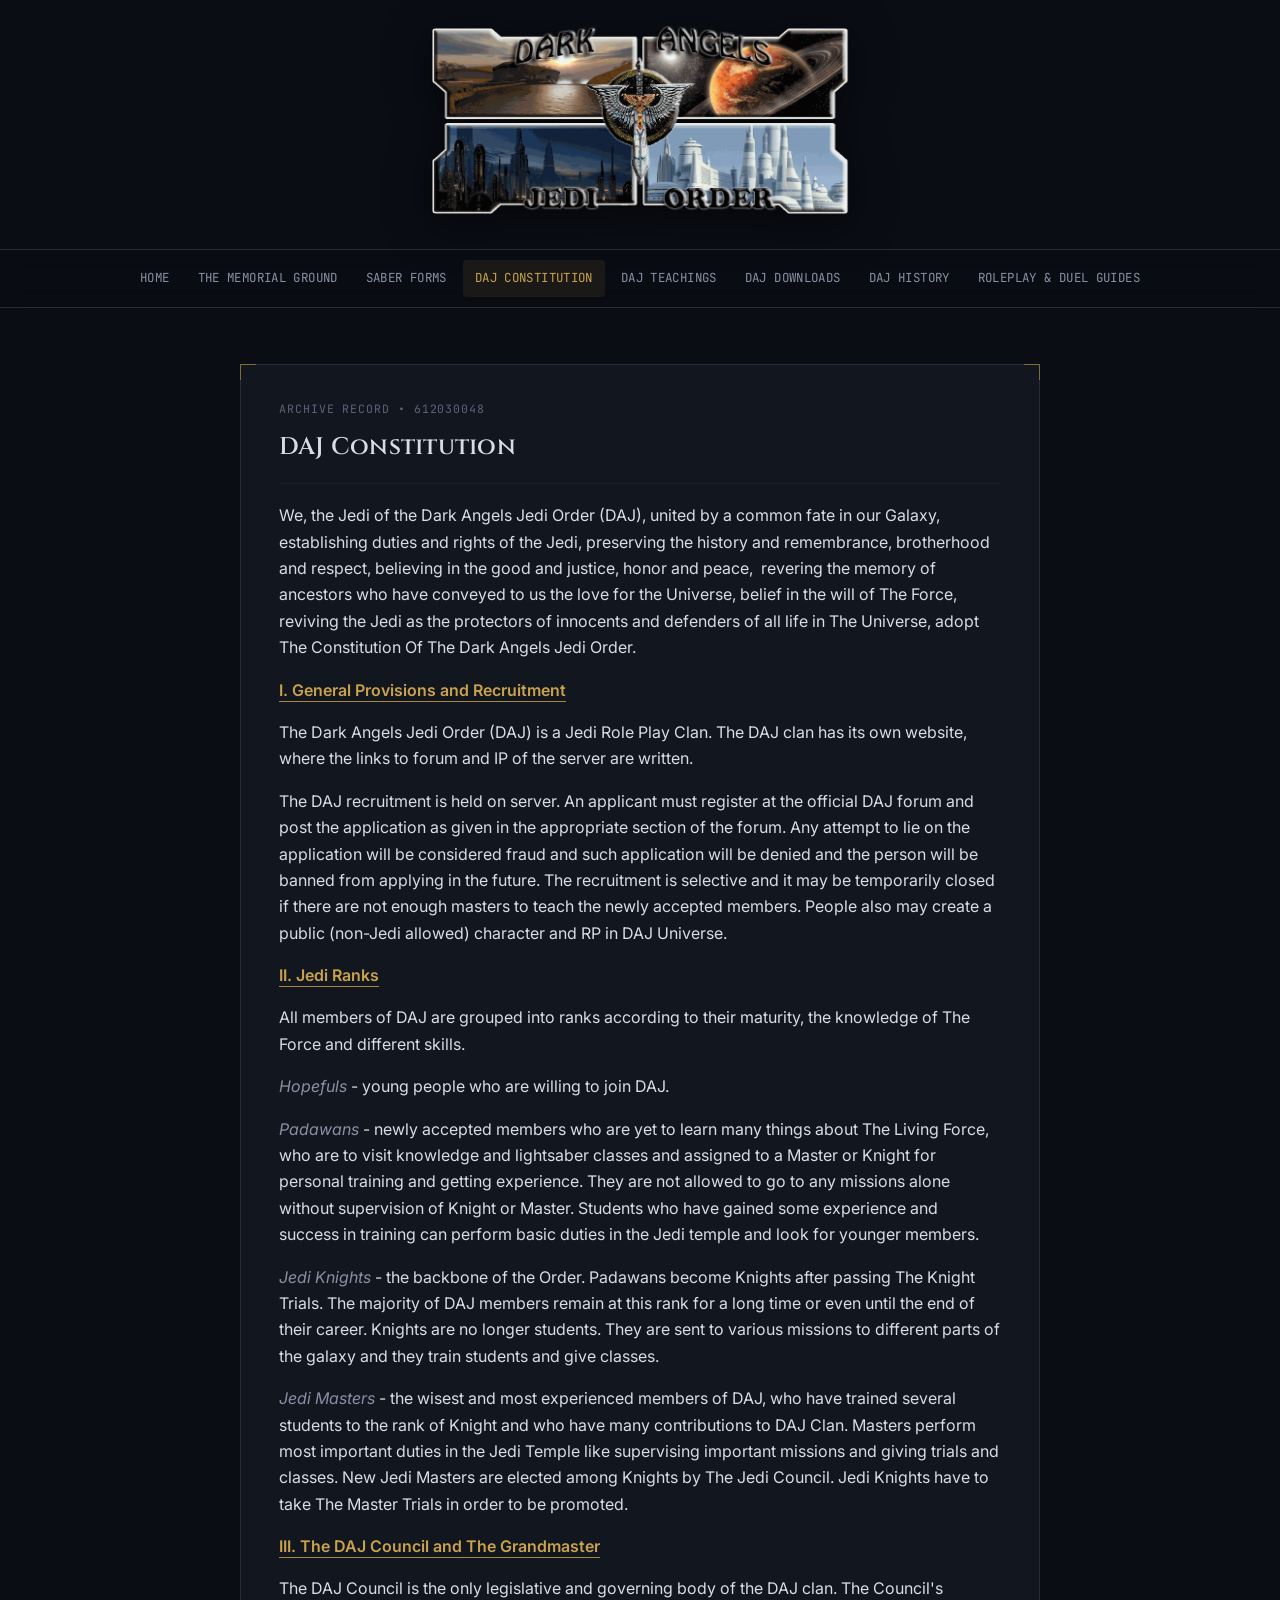
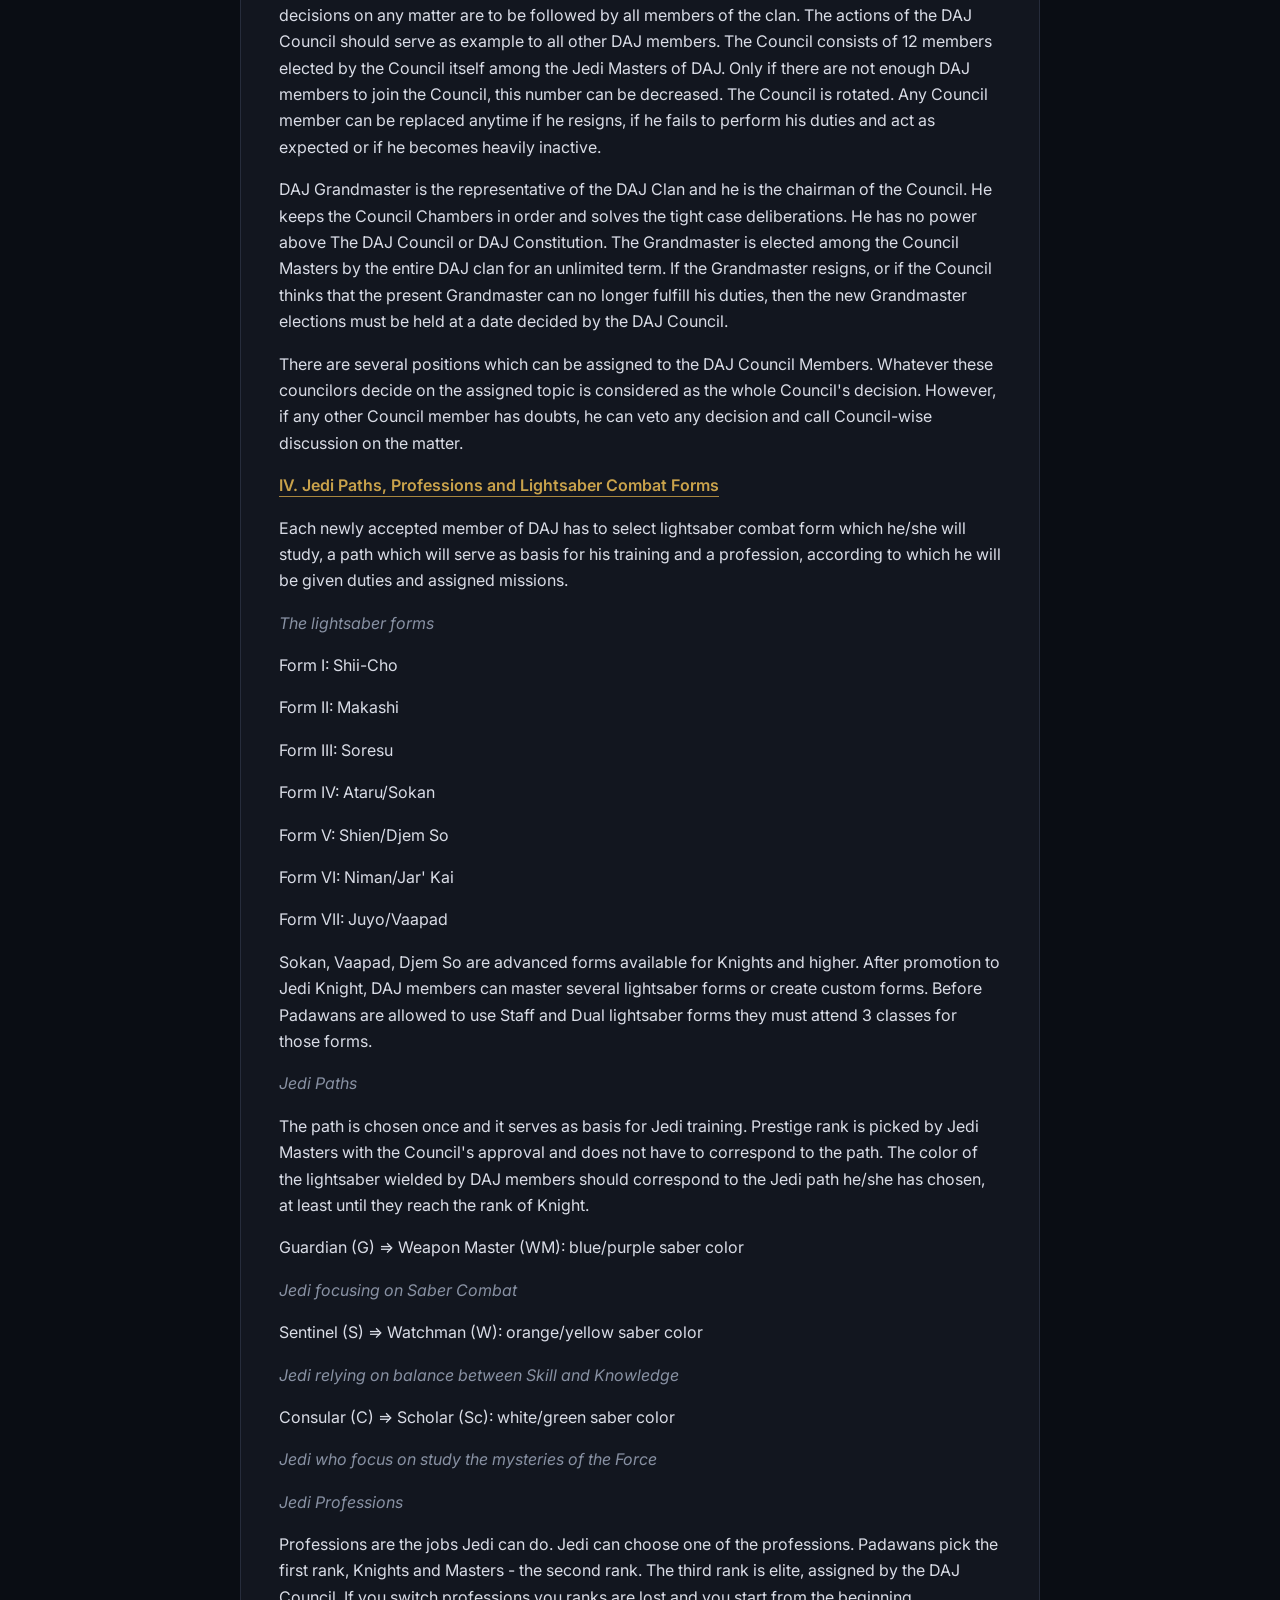
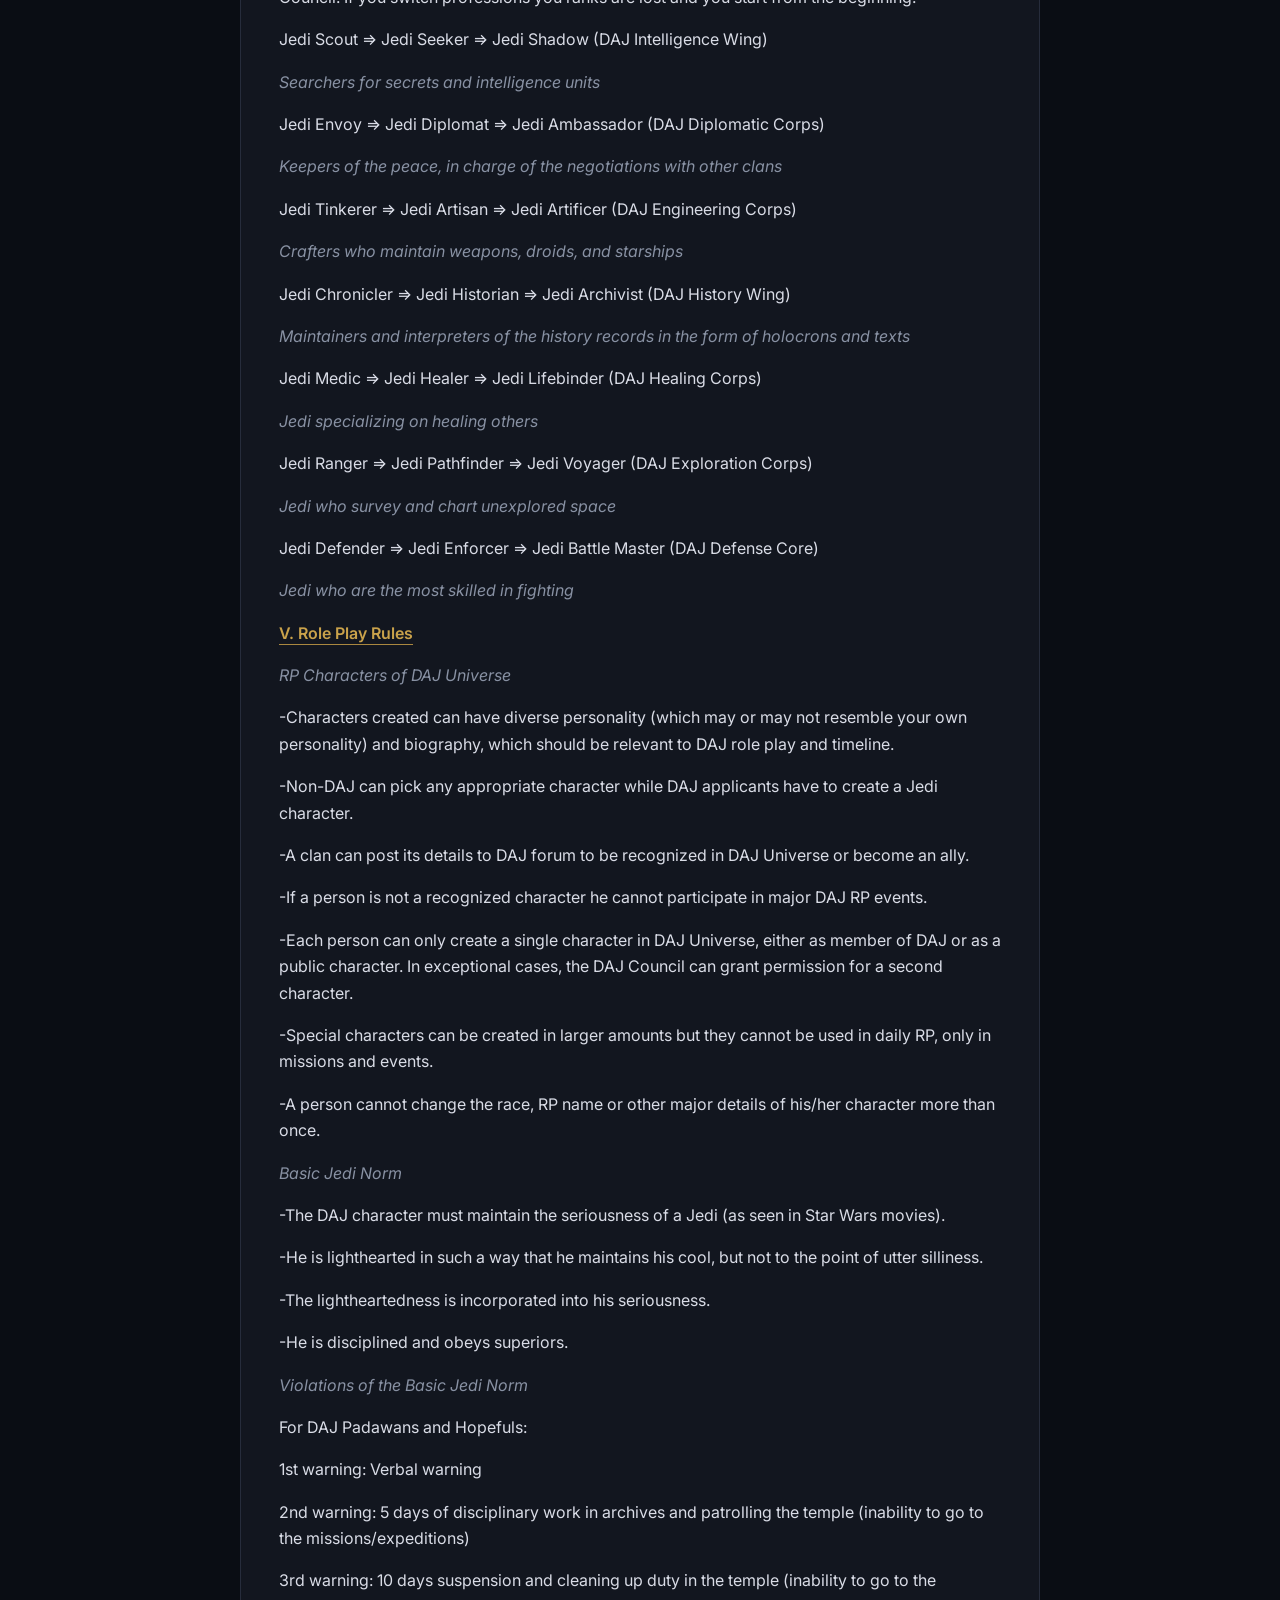
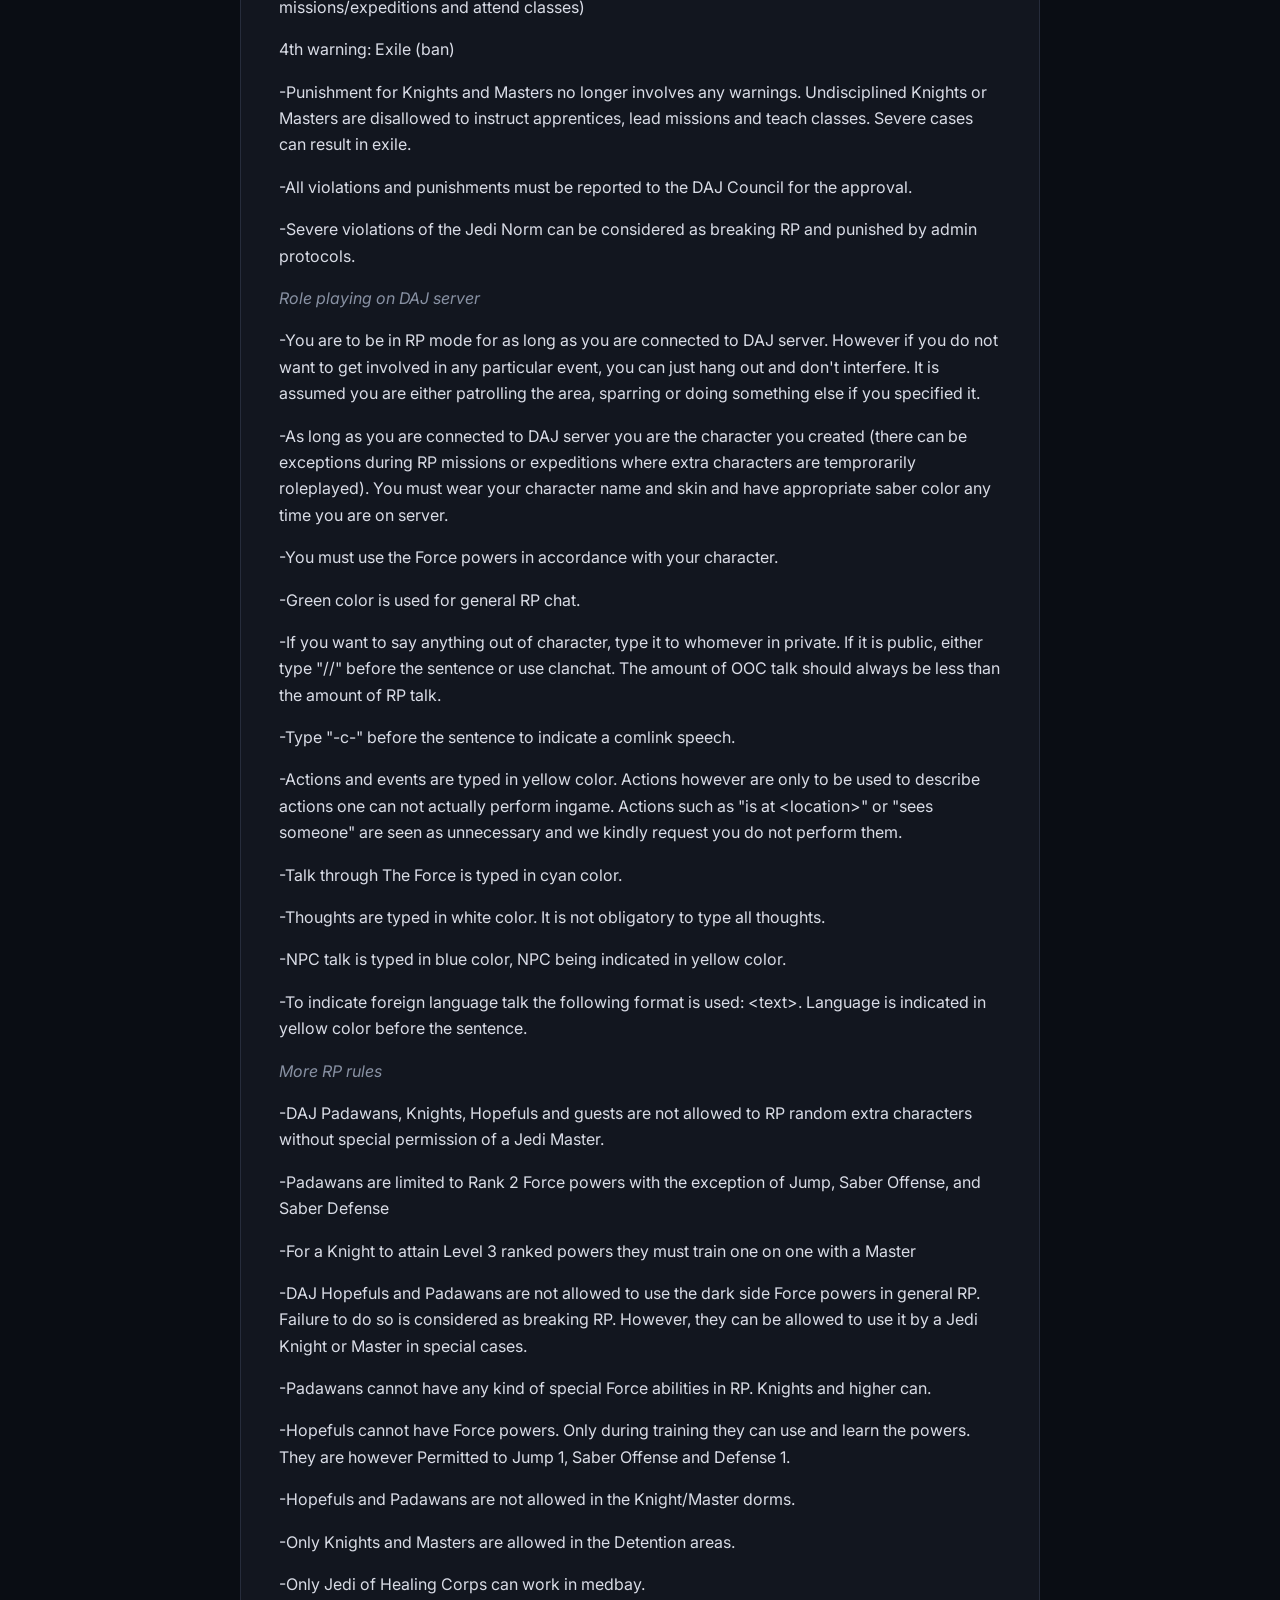
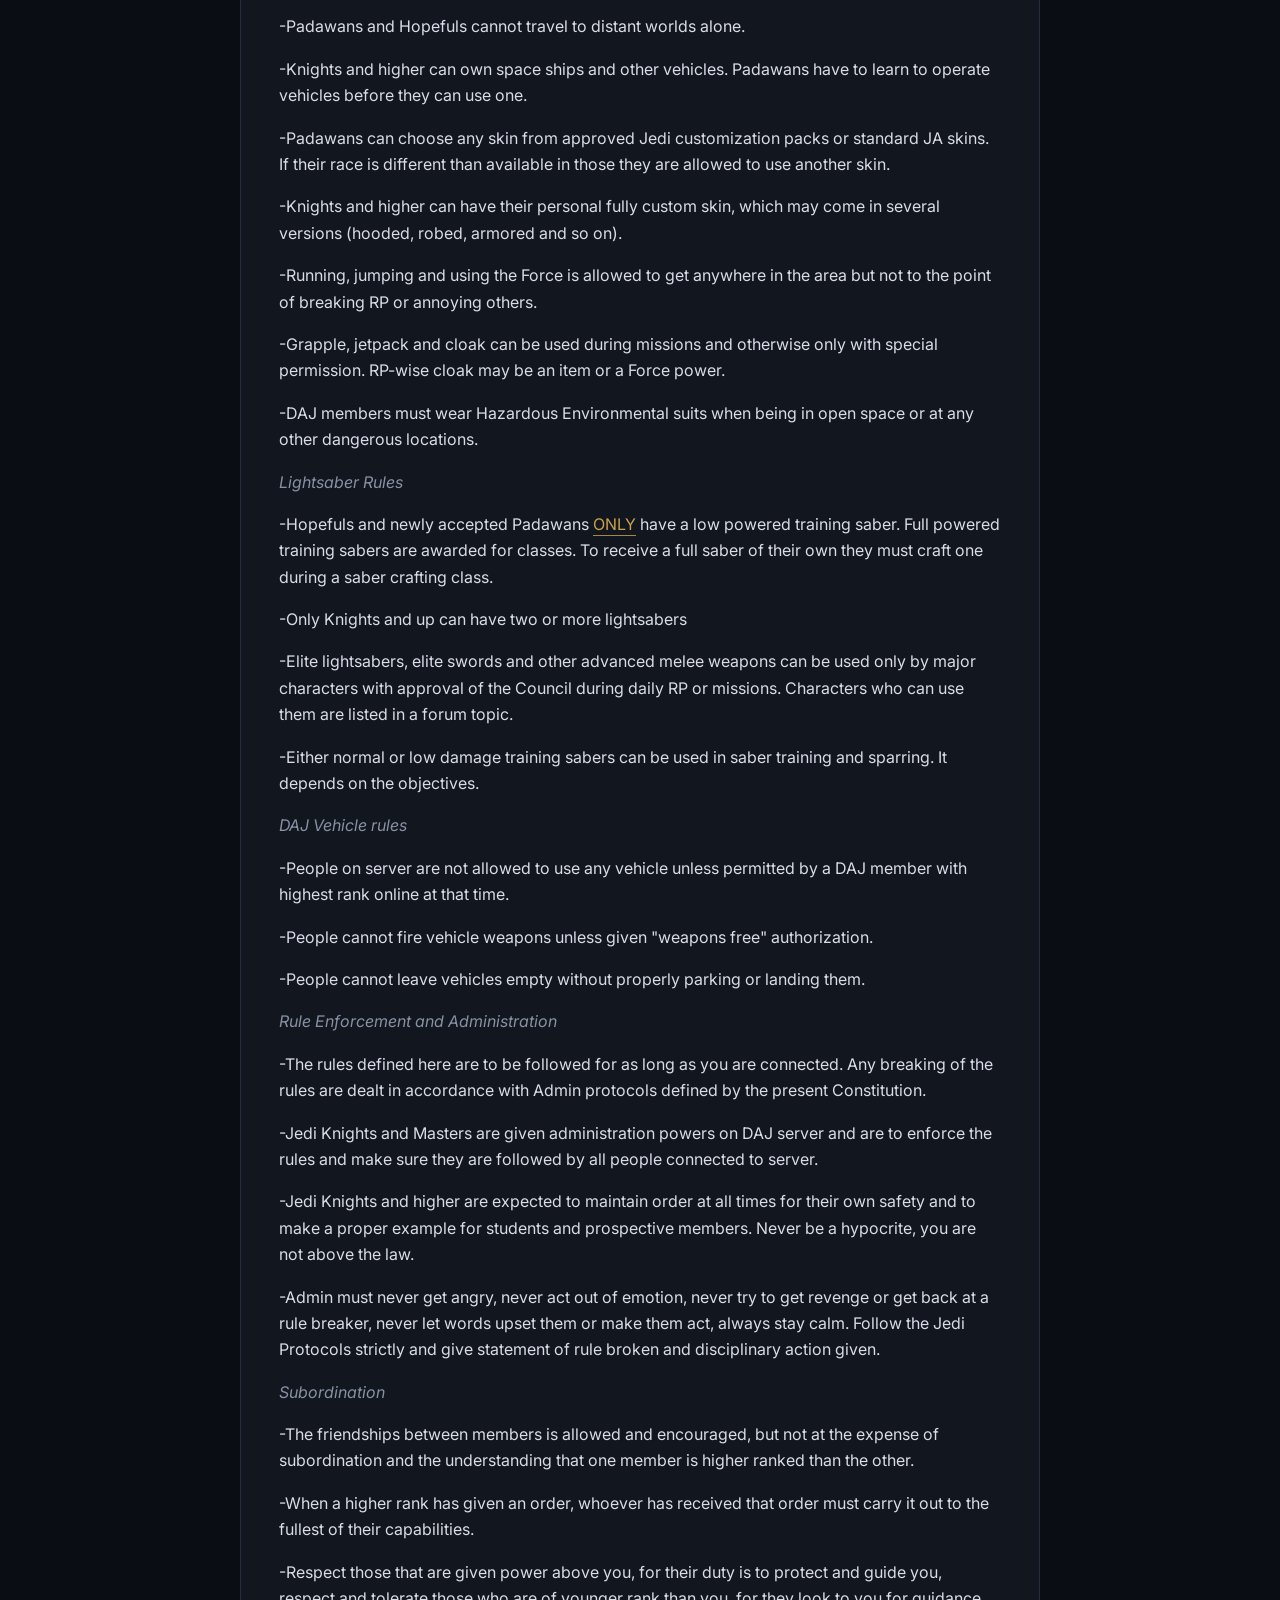
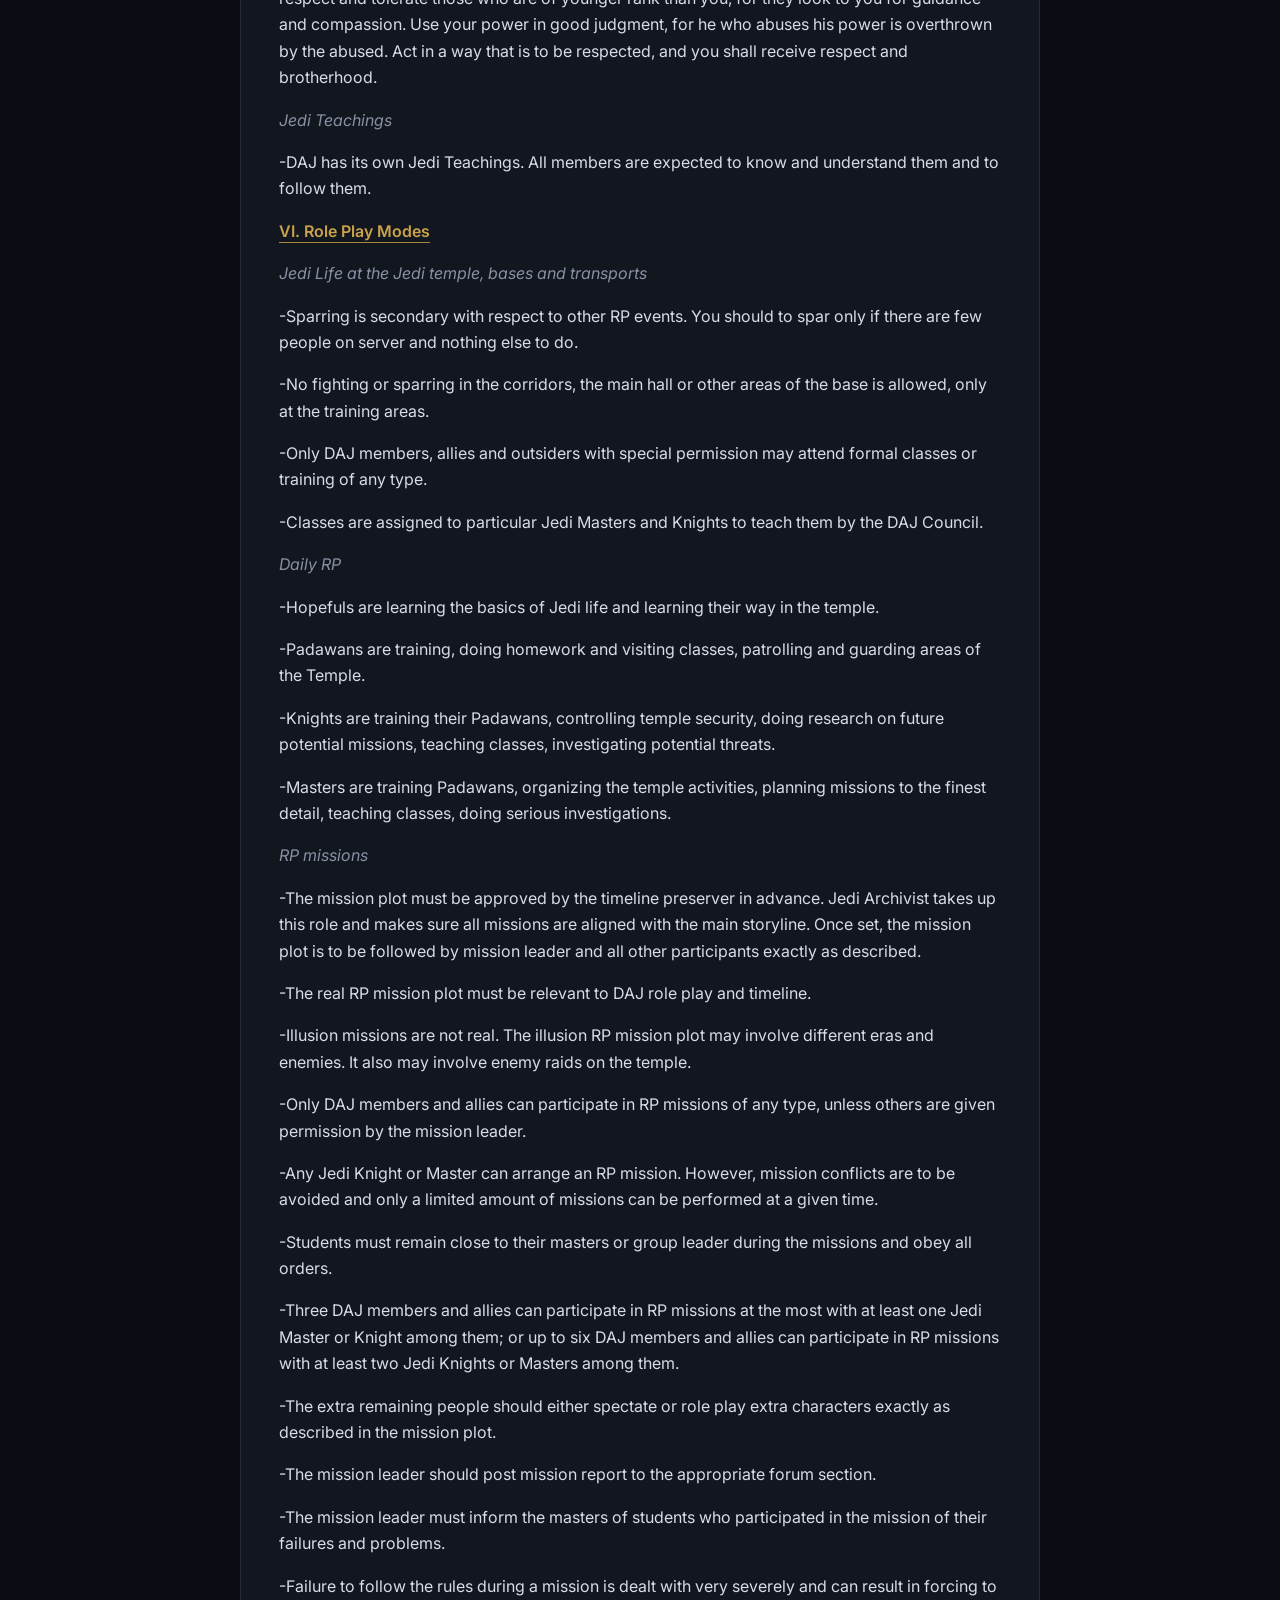
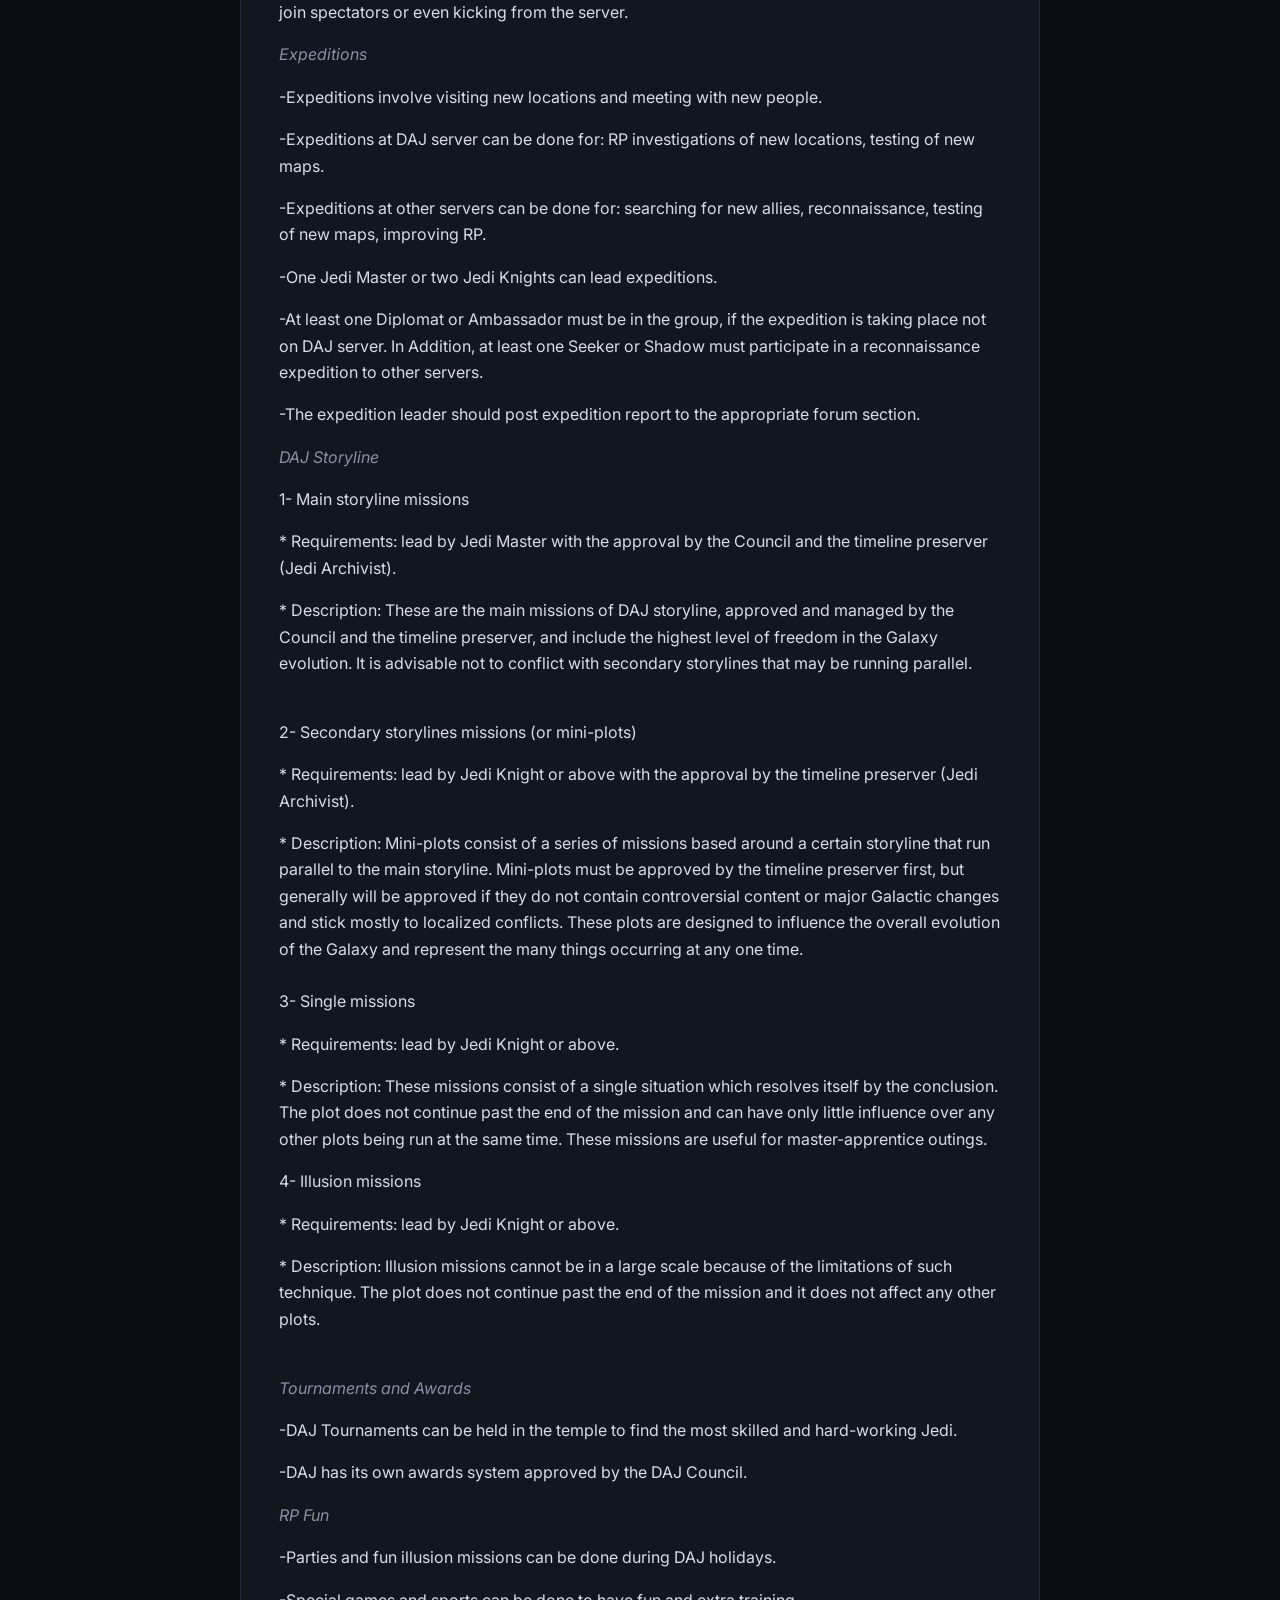
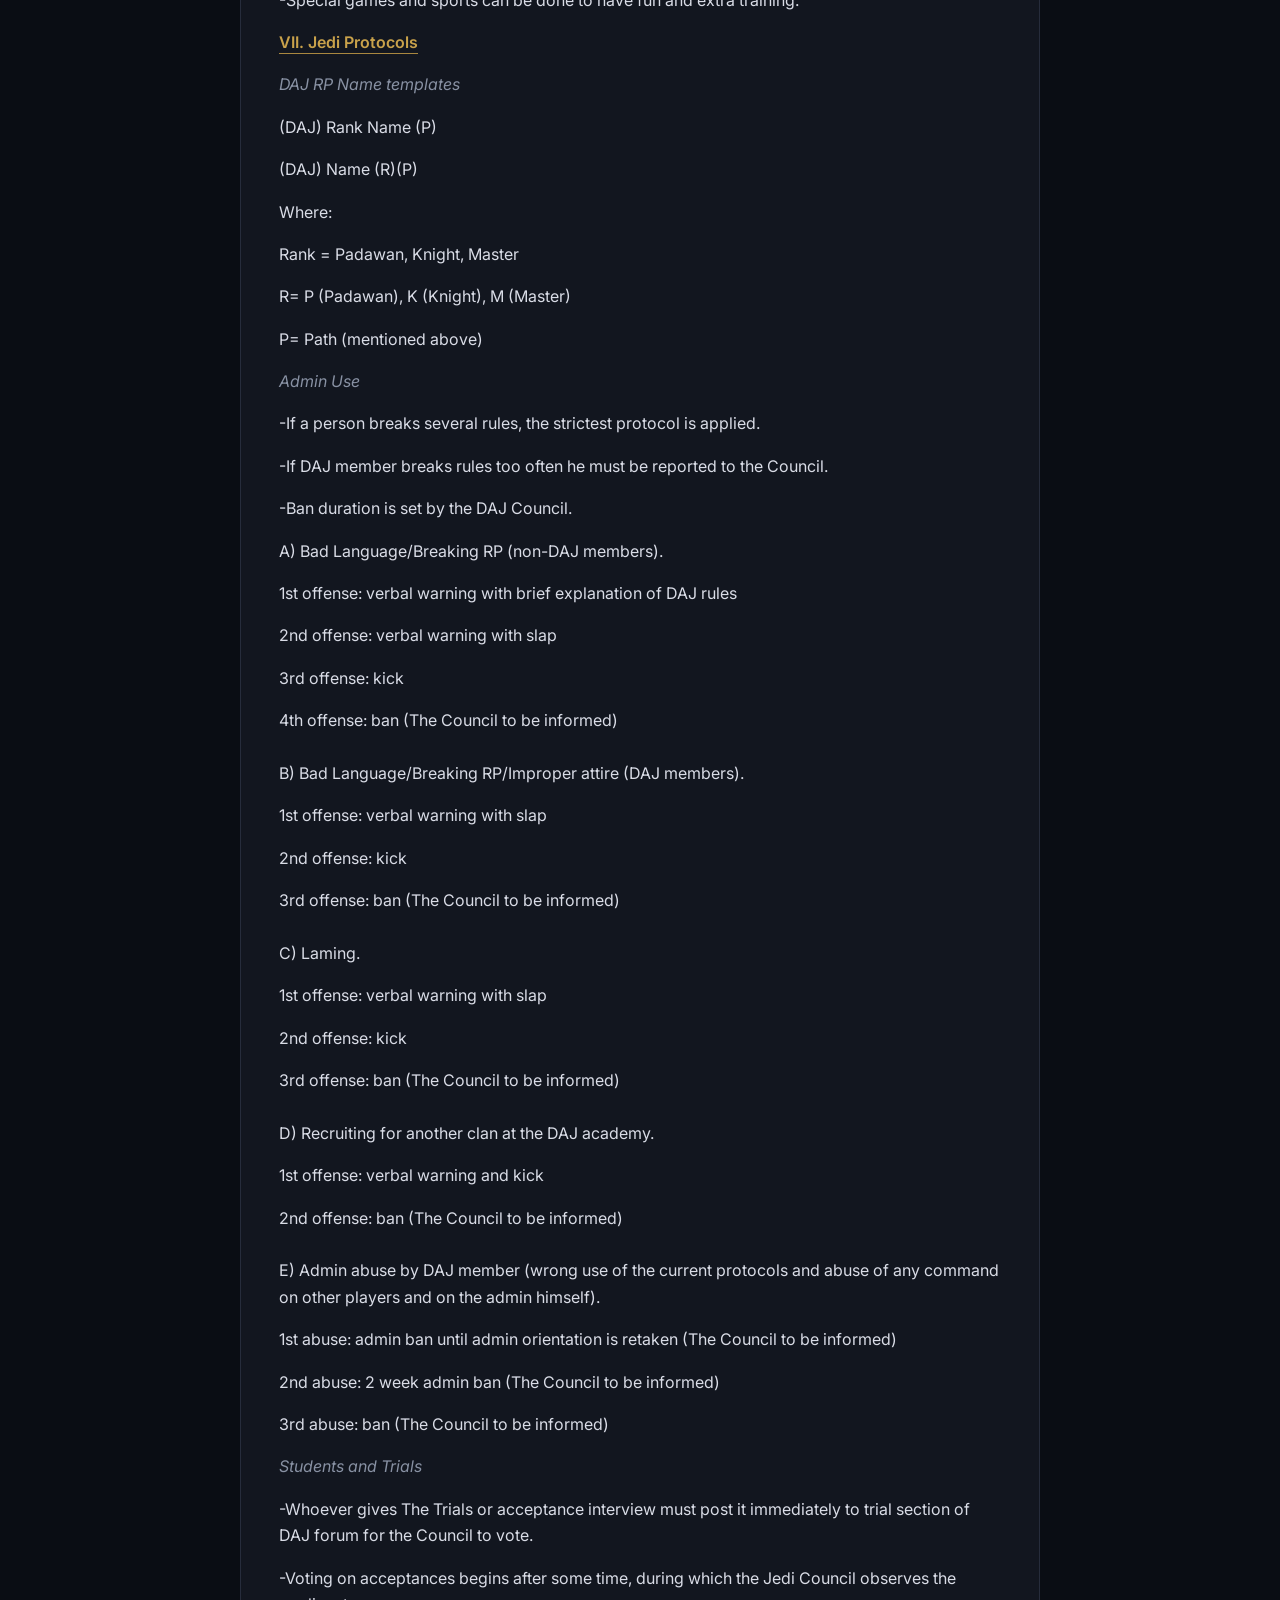
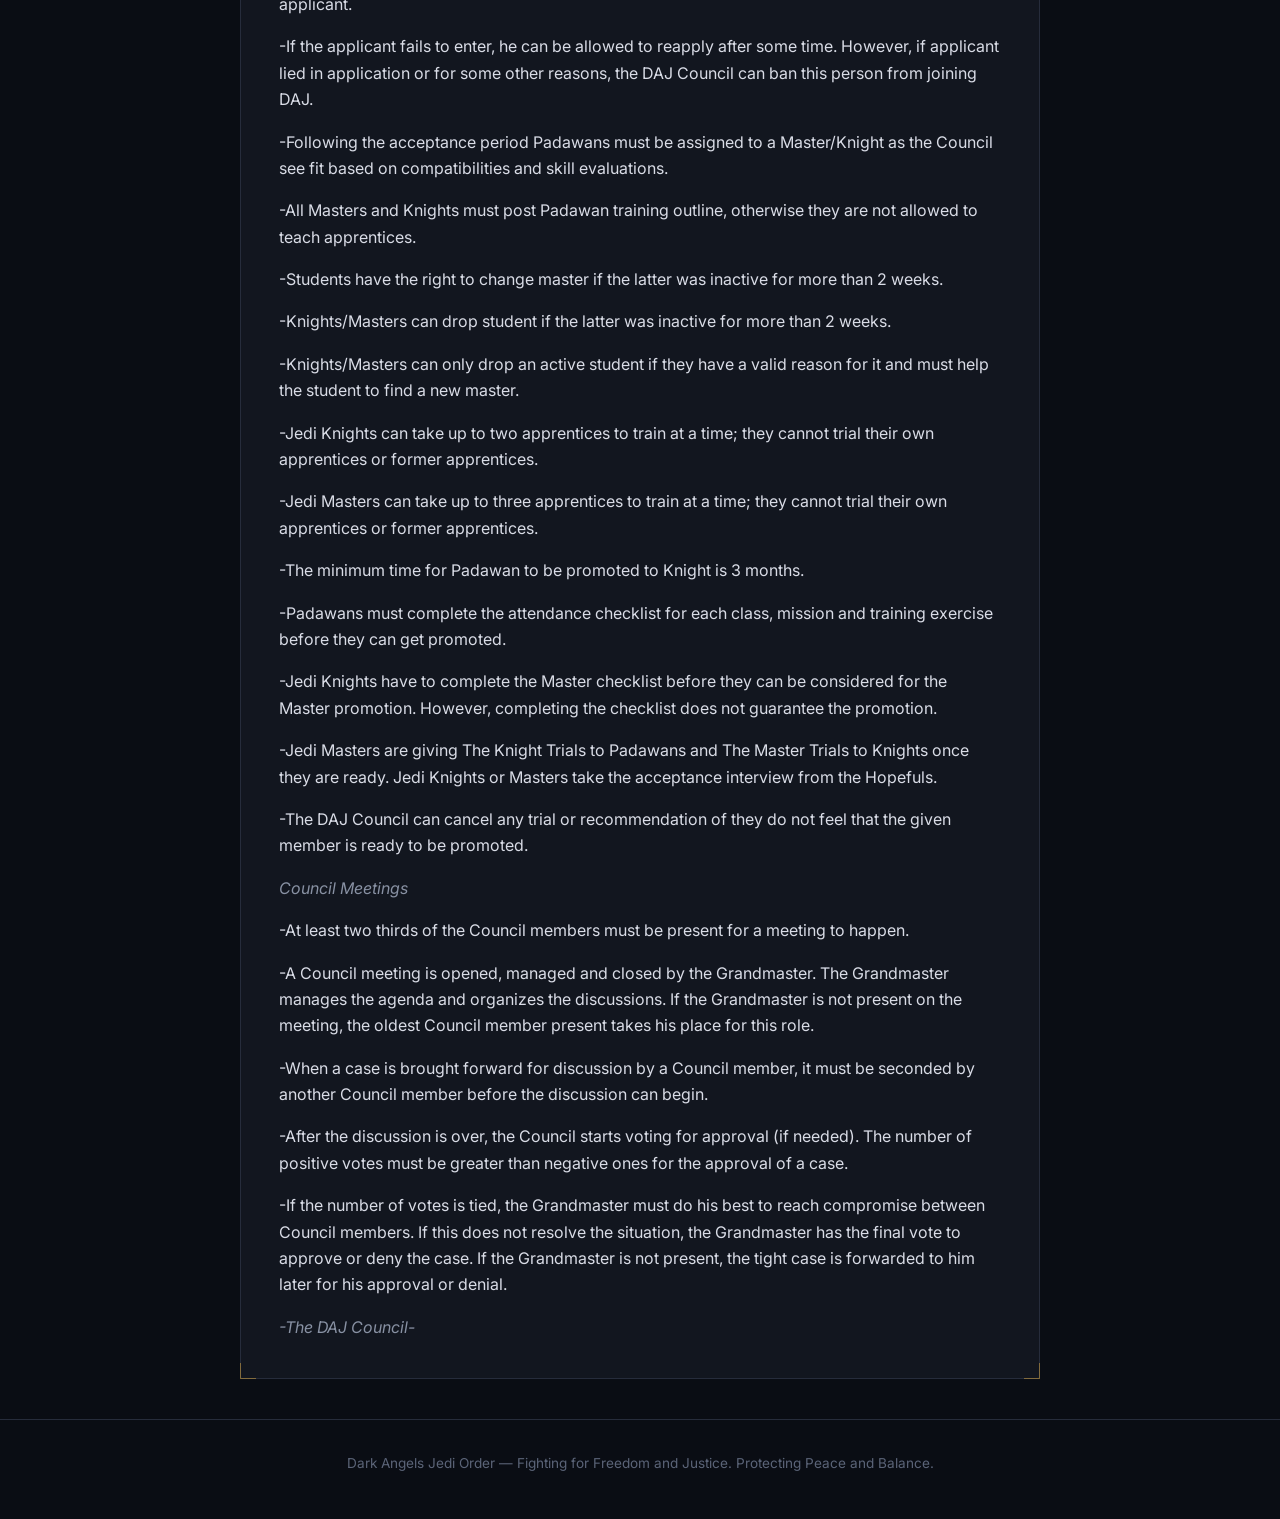
==== commit 9a02c388: "typos fixed" ====
--- a/daj-constitution.html
+++ b/daj-constitution.html
@@ -43,7 +43,7 @@
             <p class="panel-eyebrow">Archive Record &#8226; 612030048</p>
             <h2>DAJ Constitution</h2>
             <div class="panel-body">
-                <p>We, the Jedi of the Dark Angels Jedi Order (DAJ), united by a common fate in our Galaxy, establishing duties and rights of the Jedi, preserving the history and remembrance, brotherhood and respect, believing in the good and justice, honor and peace,  revering the memory of ancestors who have conveyed to us the love for the Universe, belief in the will of The Force, reviving the Jedi as the protectors of innocents and defenders of all life in The Universe, adopt The Constitution Of The Dark Angels Jedi Order.</p>  <p><b><u>I. General Provisions and Recruitment</u></b></p> <p>The Dark Angels Jedi Order (DAJ) is a Jedi Role Play Clan. The DAJ clan has its own website, where the links to forum and IP of the server are written.</p> <p>The DAJ recruitment is held on server. An applicant must register at the official DAJ forum and post the application as given in the appropriate section of the forum. Any attempt to lie on the application will be considered fraud and such application will be denied and the person will be banned from applying in the future. The recruitment is selective and it may be temporarily closed if there are not enough masters to teach the newly accepted members. People also may create a public (non-Jedi allowed) character and RP in DAJ Universe.</p>  <p><b><u>II. Jedi Ranks</u></b></p> <p>All members of DAJ are grouped into ranks according to their maturity, the knowledge of The Force and different skills.</p> <p><i>Hopefuls</i> - young people who are willing to join DAJ.</p> <p><i>Padawans</i> - newly accepted members who are yet to learn many things about The Living Force, who are to visit knowledge and lightsaber classes and assigned to a Master or Knight for personal training and getting experience. They are not allowed to go to any missions alone without supervision of Knight or Master. Students who have gained some experience and success in training can perform basic duties in the Jedi temple and look for younger members.</p> <p><i>Jedi Knights</i> - the backbone of the Order. Padawans become Knights after passing The Knight Trials. The majority of DAJ members remain at this rank for a long time or even until the end of their career. Knights are no longer students. They are sent to various missions to different parts of the galaxy and they train students and give classes.</p> <p><i>Jedi Masters </i> - the wisest and most experienced members of DAJ, who have trained several students to the rank of Knight and who have many contributions to DAJ Clan. Masters perform most important duties in the Jedi Temple like supervising important missions and giving trials and classes. New Jedi Masters are elected among Knights by The Jedi Council. Jedi Knights have to take The Master Trials in order to be promoted.</p>  <p><b><u>III. The DAJ Council and The Grandmaster</u></b></p> <p>The DAJ Council is the only legislative and governing body of the DAJ clan. The Council's decisions on any matter are to be followed by all members of the clan. The actions of the DAJ Council should serve as example to all other DAJ members. The Council consists of 12 members elected by the Council itself among the Jedi Masters of DAJ. Only if there are not enough DAJ members to join the Council, this number can be decreased. The Council is rotated. Any Council member can be replaced anytime if he resigns, if he fails to perform his duties and act as expected or if he becomes heavily inactive.</p> <p>DAJ Grandmaster is the representative of the DAJ Clan and he is the chairman of the Council. He keeps the Council Chambers in order and solves the tight case deliberations. He has no power above The DAJ Council or DAJ Constitution. The Grandmaster is elected among the Council Masters by the entire DAJ clan for an unlimited term. If the Grandmaster resigns, or if the Council thinks that the present Grandmaster can no longer fulfill his duties, then the new Grandmaster elections must be held at a date decided by the DAJ Council.</p> <p>There are several positions which can be assigned to the DAJ Council Members. Whatever these councilors decide on the assigned topic is considered as the whole Council's decision. However, if any other Council member has doubts, he can veto any decision and call Council-wise discussion on the matter.</p>  <p><b><u>IV. Jedi Paths, Professions and Lightsaber Combat Forms</u></b></p> <p>Each newly accepted member of DAJ has to select lightsaber combat form which he/she will study, a path which will serve as basis for his training and a profession, according to which he will be given duties and assigned missions.</p>  <p><i>The lightsaber forms</i></p> <p>Form I: Shii-Cho</p> <p>Form II: Makashi</p> <p>Form III: Soresu</p> <p>Form IV: Ataru/Sokan</p> <p>Form V: Shien/Djem So</p> <p>Form VI: Niman/Jar' Kai</p> <p>Form VII: Juyo/Vaapad</p>  <p>Sokan, Vaapad, Djem So are advanced forms available for Knights and higher. After promotion to Jedi Knight, DAJ members can master several lightsaber forms or create custom forms. Before Padawans are allowed to use Staff and Dual lightsaber forms they must attend 3 classes for those forms. </p>  <p><i>Jedi Paths</i></p> <p>The path is chosen once and it serves as basis for Jedi training. Prestige rank is picked by Jedi Masters with the Council's approval and does not have to correspond to the path. The color of the lightsaber wielded by DAJ members should correspond to the Jedi path he/she has chosen, at least until they reach the rank of Knight.</p>  <p>Guardian (G) =&gt; Weapon Master (WM): blue/purple saber color</p> <p><i>Jedi focusing on Saber Combat</i></p> <p>Sentinel (S) =&gt; Watchman (W): orange/yellow saber color</p> <p><i>Jedi relying on balance between Skill and Knowledge</i></p> <p>Consular (C) =&gt; Scholar (Sc): white/green saber color</p> <p><i>Jedi who focus on study the mysteries of the Force</i></p>  <p><i>Jedi Professions</i></p> <p>Professions are the jobs Jedi can do. Jedi can choose one of the professions. Padawans pick the first rank, Knights and Masters - the second rank. The third rank is elite, assigned by the DAJ Council. If you switch professions you ranks are lost and you start from the beginning.</p>  <p>Jedi Scout =&gt; Jedi Seeker =&gt; Jedi Shadow (DAJ Intelligence Wing)</p> <p><i>Searchers for secrets and intelligence units</i></p> <p>Jedi Envoy =&gt; Jedi Diplomat =&gt; Jedi Ambassador (DAJ Diplomatic Corps)</p> <p><i>Keepers of the peace, in charge of the negotiations with other clans</i></p> <p>Jedi Tinkerer =&gt; Jedi Artisan =&gt; Jedi Artificer (DAJ Engineering Corps)</p> <p><i>Crafters who maintain weapons, droids, and starships</i></p> <p>Jedi Chronicler =&gt; Jedi Historian =&gt; Jedi Archivist (DAJ History Wing)</p> <p><i>Maintainers and interpreters of the history records in the form of holocrons and texts</i></p> <p>Jedi Medic =&gt; Jedi Healer =&gt; Jedi Lifebinder (DAJ Healing Corps)</p> <p><i>Jedi specializing on healing others</i></p> <p>Jedi Ranger =&gt; Jedi Pathfinder =&gt; Jedi Voyager (DAJ Exploration Corps)</p> <p><i>Jedi who survey and chart unexplored space</i></p> <p>Jedi Defender =&gt; Jedi Enforcer =&gt; Jedi Battle Master (DAJ Defense Core)</p> <p><i>Jedi who are the most skilled in fighting</i></p>  <p><b><u>V. Role Play Rules</u></b></p> <p><i>RP Characters of DAJ Universe</i></p> <p>-Characters created can have diverse personality (which may or may not resemble your own personality) and biography, which should be relevant to DAJ role play and timeline.</p> <p>-Non-DAJ can pick any appropriate character while DAJ applicants have to create a Jedi character.</p> <p>-A clan can post its details to DAJ forum to be recognized in DAJ Universe or become an ally.</p> <p>-If a person is not a recognized character he cannot participate in major DAJ RP events.</p> <p>-Each person can only create a single character in DAJ Universe, either as member of DAJ or as a public character. In exceptional cases, the DAJ Council can grant permission for a second character.</p> <p>-Special characters can be created in larger amounts but they cannot be used in daily RP, only in missions and events.</p> <p>-A person cannot change the race, RP name or other major details of his/her character more than once.</p>  <p><i>Basic Jedi Norm</i></p> <p>-The DAJ character must maintain the seriousness of a Jedi (as seen in Star Wars movies).</p> <p>-He is lighthearted in such a way that he maintains his cool, but not to the point of utter silliness.</p> <p>-The lightheartedness is incorporated into his seriousness.</p> <p>-He is disciplined and obeys superiors.</p>  <p><i>Violations of the Basic Jedi Norm</i></p>  <p>For DAJ Padawans and Hopefuls:</p> <p>1st warning: Verbal warning</p> <p>2nd warning: 5 days of disciplinary work in archives and patrolling the temple (inability to go to the missions/expeditions)</p> <p>3rd warning: 10 days suspension and cleaning up duty in the temple (inability to go to the missions/expeditions and attend classes)</p> <p>4th warning: Exile (ban)</p>  <p>-Punishment for Knights and Masters no longer involves any warnings. Undisciplined Knights or Masters are disallowed to instruct apprentices, lead missions and teach classes. Severe cases can result in exile.</p> <p>-All violations and punishments must be reported to the DAJ Council for the approval.</p> <p>-Severe violations of the Jedi Norm can be considered as breaking RP and punished by admin protocols.</p>  <p><i>Role playing on DAJ server</i></p> <p>-You are to be in RP mode for as long as you are connected to DAJ server. However if you do not want to get involved in any particular event, you can just hang out and don't interfere. It is assumed you are either patrolling the area, sparring or doing something else if you specified it.</p> <p>-As long as you are connected to DAJ server you are the character you created (there can be exceptions during RP missions or expeditions where extra characters are temprorarily roleplayed). You must wear your character name and skin and have appropriate saber color any time you are on server.</p> <p>-You must use the Force powers in accordance with your character.</p> <p>-Green color is used for general RP chat.</p> <p>-If you want to say anything out of character, type it to whomever in private. If it is public, either type "//" before the sentence or use clanchat. The amount of OOC talk should always be less than the amount of RP talk.</p> <p>-Type "-c-" before the sentence to indicate a comlink speech.</p> <p>-Actions and events are typed in yellow color. Actions however are only to be used to describe actions one can not actually perform ingame. Actions such as "is at &lt;location&gt;" or "sees someone" are seen as unnecessary and we kindly request you do not perform them. </p> <p>-Talk through The Force is typed in cyan color.</p> <p>-Thoughts are typed in white color. It is not obligatory to type all thoughts.</p> <p>-NPC talk is typed in blue color, NPC being indicated in yellow color.</p> <p>-To indicate foreign language talk the following format is used: &lt;text&gt;. Language is indicated in yellow color before the sentence.</p>  <p><i>More RP rules</i></p> <p>-DAJ Padawans, Knights, Hopefuls and guests are not allowed to RP random extra characters without special permission of a Jedi Master.</p><p>-Padawans are limited to Rank 2 Force powers with the exception of Jump, Saber Offense, and Saber Defense</p><p>-For a Knight to attain Level 3 ranked powers they must train one on one with a Master </p> <p>-DAJ Hopefuls and Padawans are not allowed to use the dark side Force powers in general RP. Failure to do so is considered as breaking RP. However, they can be allowed to use it by a Jedi Knight or Master in special cases.</p> <p>-Padawans cannot have any kind of special Force abilities in RP. Knights and higher can.</p> <p>-Hopefuls cannot have Force powers. Only during training they can use and learn the powers. They are however Permitted to Jump 1, Saber Offense and Defense 1. </p> <p>-Hopefuls and Padawans are not allowed in the Knight/Master dorms.</p> <p>-Only Knights and Masters are allowed in the Detention areas.</p> <p>-Only Jedi of Healing Corps can work in medbay.</p> <p>-Padawans and Hopefuls cannot travel to distant worlds alone.</p> <p>-Knights and higher can own space ships and other vehicles. Padawans have to learn to operate vehicles before they can use one.</p> <p>-Padawans can choose any skin from approved Jedi customization packs or standard JA skins. If their race is different than available in those they are allowed to use another skin.</p> <p>-Knights and higher can have their personal fully custom skin, which may come in several versions (hooded, robed, armored and so on).</p> <p>-Running, jumping and using the Force is allowed to get anywhere in the area but not to the point of breaking RP or annoying others.</p> <p>-Grapple, jetpack and cloak can be used during missions and otherwise only with special permission. RP-wise cloak may be an item or a Force power.</p> <p>-DAJ members must wear Hazardous Environmental suits when being in open space or at any other dangerous locations.</p>  <p><i>Lightsaber Rules</i></p> <p>-Hopefuls and newly accepted Padawans <u>ONLY</u> have a low powered training saber. Full powered training sabers are awarded for classes. To receive a full saber of their own they must craft one during a saber crafting class.<u> </u></p> <p>-Only Knights and up can have two or more lightsabers</p> <p>-Elite lightsabers, elite swords and other advanced melee weapons can be used only by major characters with approval of the Council during daily RP or missions. Characters who can use them are listed in a forum topic.</p> <p>-Either normal or low damage training sabers can be used in saber training and sparring. It depends on the objectives.</p>  <p><i>DAJ Vehicle rules</i></p> <p>-People on server are not allowed to use any vehicle unless permitted by a DAJ member with highest rank online at that time.</p> <p>-People cannot fire vehicle weapons unless given "weapons free" authorization.</p> <p>-People cannot leave vehicles empty without properly parking or landing them.</p>  <p><i>Rule Enforcement and Administration</i></p> <p>-The rules defined here are to be followed for as long as you are connected. Any breaking of the rules are dealt in accordance with Admin protocols defined by the present Constitution.</p> <p>-Jedi Knights and Masters are given administration powers on DAJ server and are to enforce the rules and make sure they are followed by all people connected to server.</p> <p>-Jedi Knights and higher are expected to maintain order at all times for their own safety and to make a proper example for students and prospective members. Never be a hypocrite, you are not above the law.</p> <p>-Admin must never get angry, never act out of emotion, never try to get revenge or get back at a rule breaker, never let words upset them or make them act, always stay calm. Follow the Jedi Protocols strictly and give statement of rule broken and disciplinary action given.</p>  <p><i>Subordination</i></p> <p>-The friendships between members is allowed and encouraged, but not at the expense of subordination and the understanding that one member is higher ranked than the other.</p> <p>-When a higher rank has given an order, whoever has received that order must carry it out to the fullest of their capabilities.</p> <p>-Respect those that are given power above you, for their duty is to protect and guide you, respect and tolerate those who are of younger rank than you, for they look to you for guidance and compassion. Use your power in good judgment, for he who abuses his power is overthrown by the abused. Act in a way that is to be respected, and you shall receive respect and brotherhood.</p>  <p><i>Jedi Teachings</i></p> <p>-DAJ has its own Jedi Teachings. All members are expected to know and understand them and to follow them.</p>  <p><b><u>VI. Role Play Modes</u></b></p> <p><i>Jedi Life at the Jedi temple, bases and transports</i></p> <p>-Sparring is secondary with respect to other RP events. You should to spar only if there are few people on server and nothing else to do.</p> <p>-No fighting or sparring in the corridors, the main hall or other areas of the base is allowed, only at the training areas.</p> <p>-Only DAJ members, allies and outsiders with special permission may attend formal classes or training of any type.</p> <p>-Classes are assigned to particular Jedi Masters and Knights to teach them by the DAJ Council.</p>  <p><i>Daily RP</i></p> <p>-Hopefuls are learning the basics of Jedi life and learning their way in the temple.</p> <p>-Padawans are training, doing homework and visiting classes, patrolling and guarding areas of the Temple.</p> <p>-Knights are training their Padawans, controlling temple security, doing research on future potential missions, teaching classes, investigating potential threats.</p> <p>-Masters are training Padawans, organizing the temple activities, planning missions to the finest detail, teaching classes, doing serious investigations.</p>  <p><i>RP missions</i></p> <p>-The mission plot must be approved by the timeline preserver in advance. Jedi Archivist usually fulfills this role and makes sure all missions are aligned with the main storyline. Once set, the mission plot is to be followed by mission leader and all other participants exactly as described.</p> <p>-The real RP mission plot must be relevant to DAJ role play and timeline.</p> <p>-Illusion missions are not real. The illusion RP mission plot may involve different eras and enemies. It also may involve enemy raids on the temple.</p> <p>-Only DAJ members and allies can participate in RP missions of any type, unless others are given permission by the mission leader.</p> <p>-Any Jedi Knight or Master can arrange an RP mission. However, mission conflicts are to be avoided and only a limited amount of missions can be performed at a given time.</p> <p>-Students must remain close to their masters or group leader during the missions and obey all orders.</p> <p>-Three DAJ members and allies can participate in RP missions at the most with at least one Jedi Master or Knight among them; or up to six DAJ members and allies can participate in RP missions with at least two Jedi Knights or Masters among them.</p> <p>-The extra remaining people should either spectate or role play extra characters exactly as described in the mission plot.</p> <p>-The mission leader should post mission report to the appropriate forum section.</p> <p>-The mission leader must inform the masters of students who participated in the mission of their failures and problems.</p> <p>-Failure to follow the rules during a mission is dealt with very severely and can result in forcing to join spectators or even kicking from the server.</p>  <p><i>Expeditions</i></p> <p>-Expeditions involve visiting new locations and meeting with new people.</p> <p>-Expeditions at DAJ server can be done for: RP investigations of new locations, testing of new maps.</p> <p>-Expeditions at other servers can be done for: searching for new allies, reconnaissance, testing of new maps, improving RP.</p> <p>-One Jedi Master or two Jedi Knights can lead expeditions.</p> <p>-At least one Diplomat or Ambassador must be in the group, if the expedition is taking place not on DAJ server. In Addition, at least one Seeker or Shadow must participate in a reconnaissance expedition to other servers.</p> <p>-The expedition leader should post expedition report to the appropriate forum section.</p>  <p><i>DAJ Storyline</i></p> <p>1- Main storyline missions</p> <p>* Requirements: lead by Jedi Master with the approval by the Council and the timeline preserver (Jedi Archivist).</p> <p>* Description: These are the main missions of DAJ storyline, approved and managed by the Council and the timeline preserver, and include the highest level of freedom in the Galaxy evolution. It is advisable not to conflict with secondary storylines that may be running parallel.</p> <p> <br/> 2- Secondary storylines missions (or mini-plots)</p> <p>* Requirements: lead by Jedi Knight or above with the approval of the timeline preserver (Jedi Archivist).</p> <p>* Description: Mini-plots consist of a series of missions based around a certain storyline that run parallel to the main storyline. Mini-plots must be approved by the timeline preserver first, but generally will be approved if they do not contain controversial content or major Galactic changes and stick mostly to localized conflicts. These plots are designed to influence the overall evolution of the Galaxy and represent the many things occurring at any one time.<br/> <br/> 3- Single missions</p> <p>* Requirements: lead by Jedi Knight or above.</p> <p>* Description: These missions consist of a single situation which resolves itself by the conclusion. The plot does not continue past the end of the mission and can have only little influence over any other plots being run at the same time. These missions are useful for master-apprentice outings.</p>  <p>4- Illusion missions</p> <p>* Requirements: lead by Jedi Knight or above.</p> <p>* Description: Illusion missions cannot be in a large scale because of the limitations of such technique. The plot does not continue past the end of the mission and it does not affect any other plots.<br/> <br/> </p> <p><i>Tournaments and Awards</i></p> <p>-DAJ Tournaments can be held in the temple to find the most skilled and hard-working Jedi.</p> <p>-DAJ has its own awards system approved by the DAJ Council.</p>  <p><i>RP Fun</i></p> <p>-Parties and fun illusion missions can be done during DAJ holidays.</p> <p>-Special games and sports can be done to have fun and extra training.</p>  <p><b><u>VII. Jedi Protocols</u></b></p> <p><i>DAJ RP Name templates</i></p> <p>(DAJ) Rank Name (P)</p> <p>(DAJ) Name (R)(P)</p>  <p>Where:</p> <p>Rank = Padawan, Knight, Master</p> <p>R= P (Padawan), K (Knight), M (Master)</p> <p>P= Path (mentioned above)</p>  <p><i>Admin Use</i></p> <p>-If a person breaks several rules, the strictest protocol is applied.</p> <p>-If DAJ member breaks rules too often he must be reported to the Council.</p> <p>-Ban duration is set by the DAJ Council.</p>  <p>A) Bad Language/Breaking RP (non-DAJ members).</p> <p>1st offense: verbal warning with brief explanation of DAJ rules</p> <p>2nd offense: verbal warning with slap</p> <p>3rd offense: kick</p> <p>4th offense: ban (The Council to be informed) <br/> <br/> B) Bad Language/Breaking RP/Improper attire (DAJ members).</p> <p>1st offense: verbal warning with slap</p> <p>2nd offense: kick</p> <p>3rd offense: ban (The Council to be informed) <br/> <br/> C) Laming.</p> <p>1st offense: verbal warning with slap</p> <p>2nd offense: kick</p> <p>3rd offense: ban (The Council to be informed) <br/> <br/> D) Recruiting for another clan at the DAJ academy.</p> <p>1st offense: verbal warning and kick</p> <p>2nd offense: ban (The Council to be informed) <br/> <br/> E) Admin abuse by DAJ member (wrong use of the current protocols and abuse of any command on other players and on the admin himself).</p> <p>1st abuse: admin ban until admin orientation is retaken (The Council to be informed)</p> <p>2nd abuse: 2 week admin ban (The Council to be informed)</p> <p>3rd abuse: ban (The Council to be informed)</p>  <p><i>Students and Trials</i></p> <p>-Whoever gives The Trials or acceptance interview must post it immediately to trial section of DAJ forum for the Council to vote.</p> <p>-Voting on acceptances begins after some time, during which the Jedi Council observes the applicant.</p> <p>-If the applicant fails to enter, he can be allowed to reapply after some time. However, if applicant lied in application or for some other reasons, the DAJ Council can ban this person from joining DAJ.</p> <p>-Following the acceptance period Padawans must be assigned to a Master/Knight as the Council see fit based on compatibilities and skill evaluations.</p> <p>-All Masters and Knights must post Padawan training outline, otherwise they are not allowed to teach apprentices.</p> <p>-Students have the right to change master if the latter was inactive for more than 2 weeks.</p> <p>-Knights/Masters can drop student if the latter was inactive for more than 2 weeks.</p> <p>-Knights/Masters can only drop an active student if they have a valid reason for it and must help the student to find a new master.</p> <p>-Jedi Knights can take up to two apprentices to train at a time; they cannot trial their own apprentices or former apprentices.</p> <p>-Jedi Masters can take up to three apprentices to train at a time; they cannot trial their own apprentices or former apprentices.</p> <p>-The minimum time for Padawan to be promoted to Knight is 3 months.</p> <p>-Padawans must complete the attendance checklist for each class, mission and training exercise before they can get promoted.</p> <p>-Jedi Knights have to complete the Master checklist before they can be considered for the Master promotion. However, completing the checklist does not guarantee the promotion.</p> <p>-Jedi Masters are giving The Knight Trials to Padawans and The Master Trials to Knights once they are ready. Jedi Knights or Masters take the acceptance interview from the Hopefuls.</p> <p>-The DAJ Council can cancel any trial or recommendation of they do not feel that the given member is ready to be promoted.</p>  <p><i>Council Meetings</i></p> <p>-At least two thirds of the Council members must be present for a meeting to happen.</p> <p>-A Council meeting is opened, managed and closed by the Grandmaster. The Grandmaster manages the agenda and organizes the discussions. If the Grandmaster is not present on the meeting, the oldest Council member present takes his place for this role.</p> <p>-When a case is brought forward for discussion by a Council member, it must be seconded by another Council member before the discussion can begin.</p> <p>-After the discussion is over, the Council starts voting for approval (if needed). The number of positive votes must be greater than negative ones for the approval of a case.</p> <p>-If the number of votes is tied, the Grandmaster must do his best to reach compromise between Council members. If this does not resolve the situation, the Grandmaster has the final vote to approve or deny the case. If the Grandmaster is not present, the tight case is forwarded to him later for his approval or denial.</p>  <p><i>-The DAJ Council-</i></p>
+                <p>We, the Jedi of the Dark Angels Jedi Order (DAJ), united by a common fate in our Galaxy, establishing duties and rights of the Jedi, preserving the history and remembrance, brotherhood and respect, believing in the good and justice, honor and peace,  revering the memory of ancestors who have conveyed to us the love for the Universe, belief in the will of The Force, reviving the Jedi as the protectors of innocents and defenders of all life in The Universe, adopt The Constitution Of The Dark Angels Jedi Order.</p>  <p><b><u>I. General Provisions and Recruitment</u></b></p> <p>The Dark Angels Jedi Order (DAJ) is a Jedi Role Play Clan. The DAJ clan has its own website, where the links to forum and IP of the server are written.</p> <p>The DAJ recruitment is held on server. An applicant must register at the official DAJ forum and post the application as given in the appropriate section of the forum. Any attempt to lie on the application will be considered fraud and such application will be denied and the person will be banned from applying in the future. The recruitment is selective and it may be temporarily closed if there are not enough masters to teach the newly accepted members. People also may create a public (non-Jedi allowed) character and RP in DAJ Universe.</p>  <p><b><u>II. Jedi Ranks</u></b></p> <p>All members of DAJ are grouped into ranks according to their maturity, the knowledge of The Force and different skills.</p> <p><i>Hopefuls</i> - young people who are willing to join DAJ.</p> <p><i>Padawans</i> - newly accepted members who are yet to learn many things about The Living Force, who are to visit knowledge and lightsaber classes and assigned to a Master or Knight for personal training and getting experience. They are not allowed to go to any missions alone without supervision of Knight or Master. Students who have gained some experience and success in training can perform basic duties in the Jedi temple and look for younger members.</p> <p><i>Jedi Knights</i> - the backbone of the Order. Padawans become Knights after passing The Knight Trials. The majority of DAJ members remain at this rank for a long time or even until the end of their career. Knights are no longer students. They are sent to various missions to different parts of the galaxy and they train students and give classes.</p> <p><i>Jedi Masters </i> - the wisest and most experienced members of DAJ, who have trained several students to the rank of Knight and who have many contributions to DAJ Clan. Masters perform most important duties in the Jedi Temple like supervising important missions and giving trials and classes. New Jedi Masters are elected among Knights by The Jedi Council. Jedi Knights have to take The Master Trials in order to be promoted.</p>  <p><b><u>III. The DAJ Council and The Grandmaster</u></b></p> <p>The DAJ Council is the only legislative and governing body of the DAJ clan. The Council's decisions on any matter are to be followed by all members of the clan. The actions of the DAJ Council should serve as example to all other DAJ members. The Council consists of 12 members elected by the Council itself among the Jedi Masters of DAJ. Only if there are not enough DAJ members to join the Council, this number can be decreased. The Council is rotated. Any Council member can be replaced anytime if he resigns, if he fails to perform his duties and act as expected or if he becomes heavily inactive.</p> <p>DAJ Grandmaster is the representative of the DAJ Clan and he is the chairman of the Council. He keeps the Council Chambers in order and solves the tight case deliberations. He has no power above The DAJ Council or DAJ Constitution. The Grandmaster is elected among the Council Masters by the entire DAJ clan for an unlimited term. If the Grandmaster resigns, or if the Council thinks that the present Grandmaster can no longer fulfill his duties, then the new Grandmaster elections must be held at a date decided by the DAJ Council.</p> <p>There are several positions which can be assigned to the DAJ Council Members. Whatever these councilors decide on the assigned topic is considered as the whole Council's decision. However, if any other Council member has doubts, he can veto any decision and call Council-wise discussion on the matter.</p>  <p><b><u>IV. Jedi Paths, Professions and Lightsaber Combat Forms</u></b></p> <p>Each newly accepted member of DAJ has to select lightsaber combat form which he/she will study, a path which will serve as basis for his training and a profession, according to which he will be given duties and assigned missions.</p>  <p><i>The lightsaber forms</i></p> <p>Form I: Shii-Cho</p> <p>Form II: Makashi</p> <p>Form III: Soresu</p> <p>Form IV: Ataru/Sokan</p> <p>Form V: Shien/Djem So</p> <p>Form VI: Niman/Jar' Kai</p> <p>Form VII: Juyo/Vaapad</p>  <p>Sokan, Vaapad, Djem So are advanced forms available for Knights and higher. After promotion to Jedi Knight, DAJ members can master several lightsaber forms or create custom forms. Before Padawans are allowed to use Staff and Dual lightsaber forms they must attend 3 classes for those forms. </p>  <p><i>Jedi Paths</i></p> <p>The path is chosen once and it serves as basis for Jedi training. Prestige rank is picked by Jedi Masters with the Council's approval and does not have to correspond to the path. The color of the lightsaber wielded by DAJ members should correspond to the Jedi path he/she has chosen, at least until they reach the rank of Knight.</p>  <p>Guardian (G) =&gt; Weapon Master (WM): blue/purple saber color</p> <p><i>Jedi focusing on Saber Combat</i></p> <p>Sentinel (S) =&gt; Watchman (W): orange/yellow saber color</p> <p><i>Jedi relying on balance between Skill and Knowledge</i></p> <p>Consular (C) =&gt; Scholar (Sc): white/green saber color</p> <p><i>Jedi who focus on study the mysteries of the Force</i></p>  <p><i>Jedi Professions</i></p> <p>Professions are the jobs Jedi can do. Jedi can choose one of the professions. Padawans pick the first rank, Knights and Masters - the second rank. The third rank is elite, assigned by the DAJ Council. If you switch professions you ranks are lost and you start from the beginning.</p>  <p>Jedi Scout =&gt; Jedi Seeker =&gt; Jedi Shadow (DAJ Intelligence Wing)</p> <p><i>Searchers for secrets and intelligence units</i></p> <p>Jedi Envoy =&gt; Jedi Diplomat =&gt; Jedi Ambassador (DAJ Diplomatic Corps)</p> <p><i>Keepers of the peace, in charge of the negotiations with other clans</i></p> <p>Jedi Tinkerer =&gt; Jedi Artisan =&gt; Jedi Artificer (DAJ Engineering Corps)</p> <p><i>Crafters who maintain weapons, droids, and starships</i></p> <p>Jedi Chronicler =&gt; Jedi Historian =&gt; Jedi Archivist (DAJ History Wing)</p> <p><i>Maintainers and interpreters of the history records in the form of holocrons and texts</i></p> <p>Jedi Medic =&gt; Jedi Healer =&gt; Jedi Lifebinder (DAJ Healing Corps)</p> <p><i>Jedi specializing on healing others</i></p> <p>Jedi Ranger =&gt; Jedi Pathfinder =&gt; Jedi Voyager (DAJ Exploration Corps)</p> <p><i>Jedi who survey and chart unexplored space</i></p> <p>Jedi Defender =&gt; Jedi Enforcer =&gt; Jedi Battle Master (DAJ Defense Core)</p> <p><i>Jedi who are the most skilled in fighting</i></p>  <p><b><u>V. Role Play Rules</u></b></p> <p><i>RP Characters of DAJ Universe</i></p> <p>-Characters created can have diverse personality (which may or may not resemble your own personality) and biography, which should be relevant to DAJ role play and timeline.</p> <p>-Non-DAJ can pick any appropriate character while DAJ applicants have to create a Jedi character.</p> <p>-A clan can post its details to DAJ forum to be recognized in DAJ Universe or become an ally.</p> <p>-If a person is not a recognized character he cannot participate in major DAJ RP events.</p> <p>-Each person can only create a single character in DAJ Universe, either as member of DAJ or as a public character. In exceptional cases, the DAJ Council can grant permission for a second character.</p> <p>-Special characters can be created in larger amounts but they cannot be used in daily RP, only in missions and events.</p> <p>-A person cannot change the race, RP name or other major details of his/her character more than once.</p>  <p><i>Basic Jedi Norm</i></p> <p>-The DAJ character must maintain the seriousness of a Jedi (as seen in Star Wars movies).</p> <p>-He is lighthearted in such a way that he maintains his cool, but not to the point of utter silliness.</p> <p>-The lightheartedness is incorporated into his seriousness.</p> <p>-He is disciplined and obeys superiors.</p>  <p><i>Violations of the Basic Jedi Norm</i></p>  <p>For DAJ Padawans and Hopefuls:</p> <p>1st warning: Verbal warning</p> <p>2nd warning: 5 days of disciplinary work in archives and patrolling the temple (inability to go to the missions/expeditions)</p> <p>3rd warning: 10 days suspension and cleaning up duty in the temple (inability to go to the missions/expeditions and attend classes)</p> <p>4th warning: Exile (ban)</p>  <p>-Punishment for Knights and Masters no longer involves any warnings. Undisciplined Knights or Masters are disallowed to instruct apprentices, lead missions and teach classes. Severe cases can result in exile.</p> <p>-All violations and punishments must be reported to the DAJ Council for the approval.</p> <p>-Severe violations of the Jedi Norm can be considered as breaking RP and punished by admin protocols.</p>  <p><i>Role playing on DAJ server</i></p> <p>-You are to be in RP mode for as long as you are connected to DAJ server. However if you do not want to get involved in any particular event, you can just hang out and don't interfere. It is assumed you are either patrolling the area, sparring or doing something else if you specified it.</p> <p>-As long as you are connected to DAJ server you are the character you created (there can be exceptions during RP missions or expeditions where extra characters are temprorarily roleplayed). You must wear your character name and skin and have appropriate saber color any time you are on server.</p> <p>-You must use the Force powers in accordance with your character.</p> <p>-Green color is used for general RP chat.</p> <p>-If you want to say anything out of character, type it to whomever in private. If it is public, either type "//" before the sentence or use clanchat. The amount of OOC talk should always be less than the amount of RP talk.</p> <p>-Type "-c-" before the sentence to indicate a comlink speech.</p> <p>-Actions and events are typed in yellow color. Actions however are only to be used to describe actions one can not actually perform ingame. Actions such as "is at &lt;location&gt;" or "sees someone" are seen as unnecessary and we kindly request you do not perform them. </p> <p>-Talk through The Force is typed in cyan color.</p> <p>-Thoughts are typed in white color. It is not obligatory to type all thoughts.</p> <p>-NPC talk is typed in blue color, NPC being indicated in yellow color.</p> <p>-To indicate foreign language talk the following format is used: &lt;text&gt;. Language is indicated in yellow color before the sentence.</p>  <p><i>More RP rules</i></p> <p>-DAJ Padawans, Knights, Hopefuls and guests are not allowed to RP random extra characters without special permission of a Jedi Master.</p><p>-Padawans are limited to Rank 2 Force powers with the exception of Jump, Saber Offense, and Saber Defense</p><p>-For a Knight to attain Level 3 ranked powers they must train one on one with a Master </p> <p>-DAJ Hopefuls and Padawans are not allowed to use the dark side Force powers in general RP. Failure to do so is considered as breaking RP. However, they can be allowed to use it by a Jedi Knight or Master in special cases.</p> <p>-Padawans cannot have any kind of special Force abilities in RP. Knights and higher can.</p> <p>-Hopefuls cannot have Force powers. Only during training they can use and learn the powers. They are however Permitted to Jump 1, Saber Offense and Defense 1. </p> <p>-Hopefuls and Padawans are not allowed in the Knight/Master dorms.</p> <p>-Only Knights and Masters are allowed in the Detention areas.</p> <p>-Only Jedi of Healing Corps can work in medbay.</p> <p>-Padawans and Hopefuls cannot travel to distant worlds alone.</p> <p>-Knights and higher can own space ships and other vehicles. Padawans have to learn to operate vehicles before they can use one.</p> <p>-Padawans can choose any skin from approved Jedi customization packs or standard JA skins. If their race is different than available in those they are allowed to use another skin.</p> <p>-Knights and higher can have their personal fully custom skin, which may come in several versions (hooded, robed, armored and so on).</p> <p>-Running, jumping and using the Force is allowed to get anywhere in the area but not to the point of breaking RP or annoying others.</p> <p>-Grapple, jetpack and cloak can be used during missions and otherwise only with special permission. RP-wise cloak may be an item or a Force power.</p> <p>-DAJ members must wear Hazardous Environmental suits when being in open space or at any other dangerous locations.</p>  <p><i>Lightsaber Rules</i></p> <p>-Hopefuls and newly accepted Padawans <u>ONLY</u> have a low powered training saber. Full powered training sabers are awarded for classes. To receive a full saber of their own they must craft one during a saber crafting class.<u> </u></p> <p>-Only Knights and up can have two or more lightsabers</p> <p>-Elite lightsabers, elite swords and other advanced melee weapons can be used only by major characters with approval of the Council during daily RP or missions. Characters who can use them are listed in a forum topic.</p> <p>-Either normal or low damage training sabers can be used in saber training and sparring. It depends on the objectives.</p>  <p><i>DAJ Vehicle rules</i></p> <p>-People on server are not allowed to use any vehicle unless permitted by a DAJ member with highest rank online at that time.</p> <p>-People cannot fire vehicle weapons unless given "weapons free" authorization.</p> <p>-People cannot leave vehicles empty without properly parking or landing them.</p>  <p><i>Rule Enforcement and Administration</i></p> <p>-The rules defined here are to be followed for as long as you are connected. Any breaking of the rules are dealt in accordance with Admin protocols defined by the present Constitution.</p> <p>-Jedi Knights and Masters are given administration powers on DAJ server and are to enforce the rules and make sure they are followed by all people connected to server.</p> <p>-Jedi Knights and higher are expected to maintain order at all times for their own safety and to make a proper example for students and prospective members. Never be a hypocrite, you are not above the law.</p> <p>-Admin must never get angry, never act out of emotion, never try to get revenge or get back at a rule breaker, never let words upset them or make them act, always stay calm. Follow the Jedi Protocols strictly and give statement of rule broken and disciplinary action given.</p>  <p><i>Subordination</i></p> <p>-The friendships between members is allowed and encouraged, but not at the expense of subordination and the understanding that one member is higher ranked than the other.</p> <p>-When a higher rank has given an order, whoever has received that order must carry it out to the fullest of their capabilities.</p> <p>-Respect those that are given power above you, for their duty is to protect and guide you, respect and tolerate those who are of younger rank than you, for they look to you for guidance and compassion. Use your power in good judgment, for he who abuses his power is overthrown by the abused. Act in a way that is to be respected, and you shall receive respect and brotherhood.</p>  <p><i>Jedi Teachings</i></p> <p>-DAJ has its own Jedi Teachings. All members are expected to know and understand them and to follow them.</p>  <p><b><u>VI. Role Play Modes</u></b></p> <p><i>Jedi Life at the Jedi temple, bases and transports</i></p> <p>-Sparring is secondary with respect to other RP events. You should to spar only if there are few people on server and nothing else to do.</p> <p>-No fighting or sparring in the corridors, the main hall or other areas of the base is allowed, only at the training areas.</p> <p>-Only DAJ members, allies and outsiders with special permission may attend formal classes or training of any type.</p> <p>-Classes are assigned to particular Jedi Masters and Knights to teach them by the DAJ Council.</p>  <p><i>Daily RP</i></p> <p>-Hopefuls are learning the basics of Jedi life and learning their way in the temple.</p> <p>-Padawans are training, doing homework and visiting classes, patrolling and guarding areas of the Temple.</p> <p>-Knights are training their Padawans, controlling temple security, doing research on future potential missions, teaching classes, investigating potential threats.</p> <p>-Masters are training Padawans, organizing the temple activities, planning missions to the finest detail, teaching classes, doing serious investigations.</p>  <p><i>RP missions</i></p> <p>-The mission plot must be approved by the timeline preserver in advance. Jedi Archivist takes up this role and makes sure all missions are aligned with the main storyline. Once set, the mission plot is to be followed by mission leader and all other participants exactly as described.</p> <p>-The real RP mission plot must be relevant to DAJ role play and timeline.</p> <p>-Illusion missions are not real. The illusion RP mission plot may involve different eras and enemies. It also may involve enemy raids on the temple.</p> <p>-Only DAJ members and allies can participate in RP missions of any type, unless others are given permission by the mission leader.</p> <p>-Any Jedi Knight or Master can arrange an RP mission. However, mission conflicts are to be avoided and only a limited amount of missions can be performed at a given time.</p> <p>-Students must remain close to their masters or group leader during the missions and obey all orders.</p> <p>-Three DAJ members and allies can participate in RP missions at the most with at least one Jedi Master or Knight among them; or up to six DAJ members and allies can participate in RP missions with at least two Jedi Knights or Masters among them.</p> <p>-The extra remaining people should either spectate or role play extra characters exactly as described in the mission plot.</p> <p>-The mission leader should post mission report to the appropriate forum section.</p> <p>-The mission leader must inform the masters of students who participated in the mission of their failures and problems.</p> <p>-Failure to follow the rules during a mission is dealt with very severely and can result in forcing to join spectators or even kicking from the server.</p>  <p><i>Expeditions</i></p> <p>-Expeditions involve visiting new locations and meeting with new people.</p> <p>-Expeditions at DAJ server can be done for: RP investigations of new locations, testing of new maps.</p> <p>-Expeditions at other servers can be done for: searching for new allies, reconnaissance, testing of new maps, improving RP.</p> <p>-One Jedi Master or two Jedi Knights can lead expeditions.</p> <p>-At least one Diplomat or Ambassador must be in the group, if the expedition is taking place not on DAJ server. In Addition, at least one Seeker or Shadow must participate in a reconnaissance expedition to other servers.</p> <p>-The expedition leader should post expedition report to the appropriate forum section.</p>  <p><i>DAJ Storyline</i></p> <p>1- Main storyline missions</p> <p>* Requirements: lead by Jedi Master with the approval by the Council and the timeline preserver (Jedi Archivist).</p> <p>* Description: These are the main missions of DAJ storyline, approved and managed by the Council and the timeline preserver, and include the highest level of freedom in the Galaxy evolution. It is advisable not to conflict with secondary storylines that may be running parallel.</p> <p> <br/> 2- Secondary storylines missions (or mini-plots)</p> <p>* Requirements: lead by Jedi Knight or above with the approval by the timeline preserver (Jedi Archivist).</p> <p>* Description: Mini-plots consist of a series of missions based around a certain storyline that run parallel to the main storyline. Mini-plots must be approved by the timeline preserver first, but generally will be approved if they do not contain controversial content or major Galactic changes and stick mostly to localized conflicts. These plots are designed to influence the overall evolution of the Galaxy and represent the many things occurring at any one time.<br/> <br/> 3- Single missions</p> <p>* Requirements: lead by Jedi Knight or above.</p> <p>* Description: These missions consist of a single situation which resolves itself by the conclusion. The plot does not continue past the end of the mission and can have only little influence over any other plots being run at the same time. These missions are useful for master-apprentice outings.</p>  <p>4- Illusion missions</p> <p>* Requirements: lead by Jedi Knight or above.</p> <p>* Description: Illusion missions cannot be in a large scale because of the limitations of such technique. The plot does not continue past the end of the mission and it does not affect any other plots.<br/> <br/> </p> <p><i>Tournaments and Awards</i></p> <p>-DAJ Tournaments can be held in the temple to find the most skilled and hard-working Jedi.</p> <p>-DAJ has its own awards system approved by the DAJ Council.</p>  <p><i>RP Fun</i></p> <p>-Parties and fun illusion missions can be done during DAJ holidays.</p> <p>-Special games and sports can be done to have fun and extra training.</p>  <p><b><u>VII. Jedi Protocols</u></b></p> <p><i>DAJ RP Name templates</i></p> <p>(DAJ) Rank Name (P)</p> <p>(DAJ) Name (R)(P)</p>  <p>Where:</p> <p>Rank = Padawan, Knight, Master</p> <p>R= P (Padawan), K (Knight), M (Master)</p> <p>P= Path (mentioned above)</p>  <p><i>Admin Use</i></p> <p>-If a person breaks several rules, the strictest protocol is applied.</p> <p>-If DAJ member breaks rules too often he must be reported to the Council.</p> <p>-Ban duration is set by the DAJ Council.</p>  <p>A) Bad Language/Breaking RP (non-DAJ members).</p> <p>1st offense: verbal warning with brief explanation of DAJ rules</p> <p>2nd offense: verbal warning with slap</p> <p>3rd offense: kick</p> <p>4th offense: ban (The Council to be informed) <br/> <br/> B) Bad Language/Breaking RP/Improper attire (DAJ members).</p> <p>1st offense: verbal warning with slap</p> <p>2nd offense: kick</p> <p>3rd offense: ban (The Council to be informed) <br/> <br/> C) Laming.</p> <p>1st offense: verbal warning with slap</p> <p>2nd offense: kick</p> <p>3rd offense: ban (The Council to be informed) <br/> <br/> D) Recruiting for another clan at the DAJ academy.</p> <p>1st offense: verbal warning and kick</p> <p>2nd offense: ban (The Council to be informed) <br/> <br/> E) Admin abuse by DAJ member (wrong use of the current protocols and abuse of any command on other players and on the admin himself).</p> <p>1st abuse: admin ban until admin orientation is retaken (The Council to be informed)</p> <p>2nd abuse: 2 week admin ban (The Council to be informed)</p> <p>3rd abuse: ban (The Council to be informed)</p>  <p><i>Students and Trials</i></p> <p>-Whoever gives The Trials or acceptance interview must post it immediately to trial section of DAJ forum for the Council to vote.</p> <p>-Voting on acceptances begins after some time, during which the Jedi Council observes the applicant.</p> <p>-If the applicant fails to enter, he can be allowed to reapply after some time. However, if applicant lied in application or for some other reasons, the DAJ Council can ban this person from joining DAJ.</p> <p>-Following the acceptance period Padawans must be assigned to a Master/Knight as the Council see fit based on compatibilities and skill evaluations.</p> <p>-All Masters and Knights must post Padawan training outline, otherwise they are not allowed to teach apprentices.</p> <p>-Students have the right to change master if the latter was inactive for more than 2 weeks.</p> <p>-Knights/Masters can drop student if the latter was inactive for more than 2 weeks.</p> <p>-Knights/Masters can only drop an active student if they have a valid reason for it and must help the student to find a new master.</p> <p>-Jedi Knights can take up to two apprentices to train at a time; they cannot trial their own apprentices or former apprentices.</p> <p>-Jedi Masters can take up to three apprentices to train at a time; they cannot trial their own apprentices or former apprentices.</p> <p>-The minimum time for Padawan to be promoted to Knight is 3 months.</p> <p>-Padawans must complete the attendance checklist for each class, mission and training exercise before they can get promoted.</p> <p>-Jedi Knights have to complete the Master checklist before they can be considered for the Master promotion. However, completing the checklist does not guarantee the promotion.</p> <p>-Jedi Masters are giving The Knight Trials to Padawans and The Master Trials to Knights once they are ready. Jedi Knights or Masters take the acceptance interview from the Hopefuls.</p> <p>-The DAJ Council can cancel any trial or recommendation of they do not feel that the given member is ready to be promoted.</p>  <p><i>Council Meetings</i></p> <p>-At least two thirds of the Council members must be present for a meeting to happen.</p> <p>-A Council meeting is opened, managed and closed by the Grandmaster. The Grandmaster manages the agenda and organizes the discussions. If the Grandmaster is not present on the meeting, the oldest Council member present takes his place for this role.</p> <p>-When a case is brought forward for discussion by a Council member, it must be seconded by another Council member before the discussion can begin.</p> <p>-After the discussion is over, the Council starts voting for approval (if needed). The number of positive votes must be greater than negative ones for the approval of a case.</p> <p>-If the number of votes is tied, the Grandmaster must do his best to reach compromise between Council members. If this does not resolve the situation, the Grandmaster has the final vote to approve or deny the case. If the Grandmaster is not present, the tight case is forwarded to him later for his approval or denial.</p>  <p><i>-The DAJ Council-</i></p>
             </div>
         </section>
 
